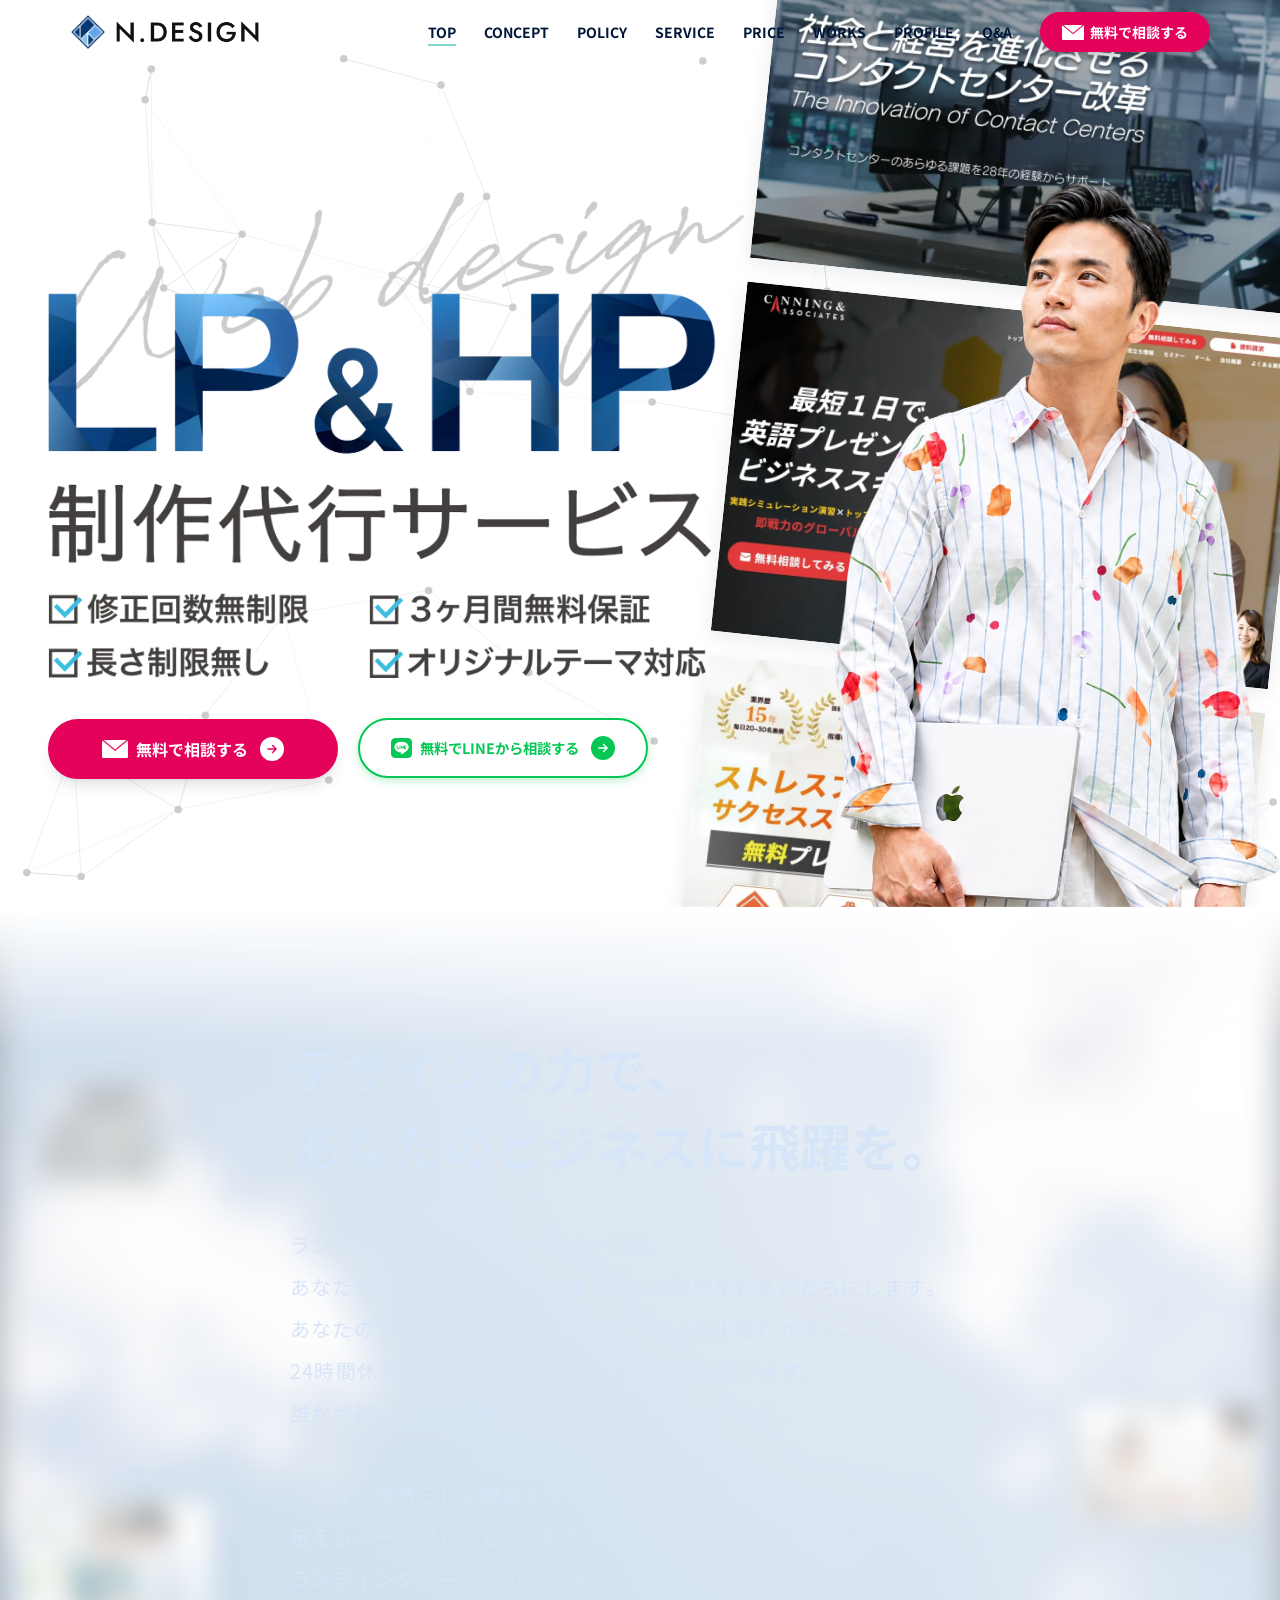
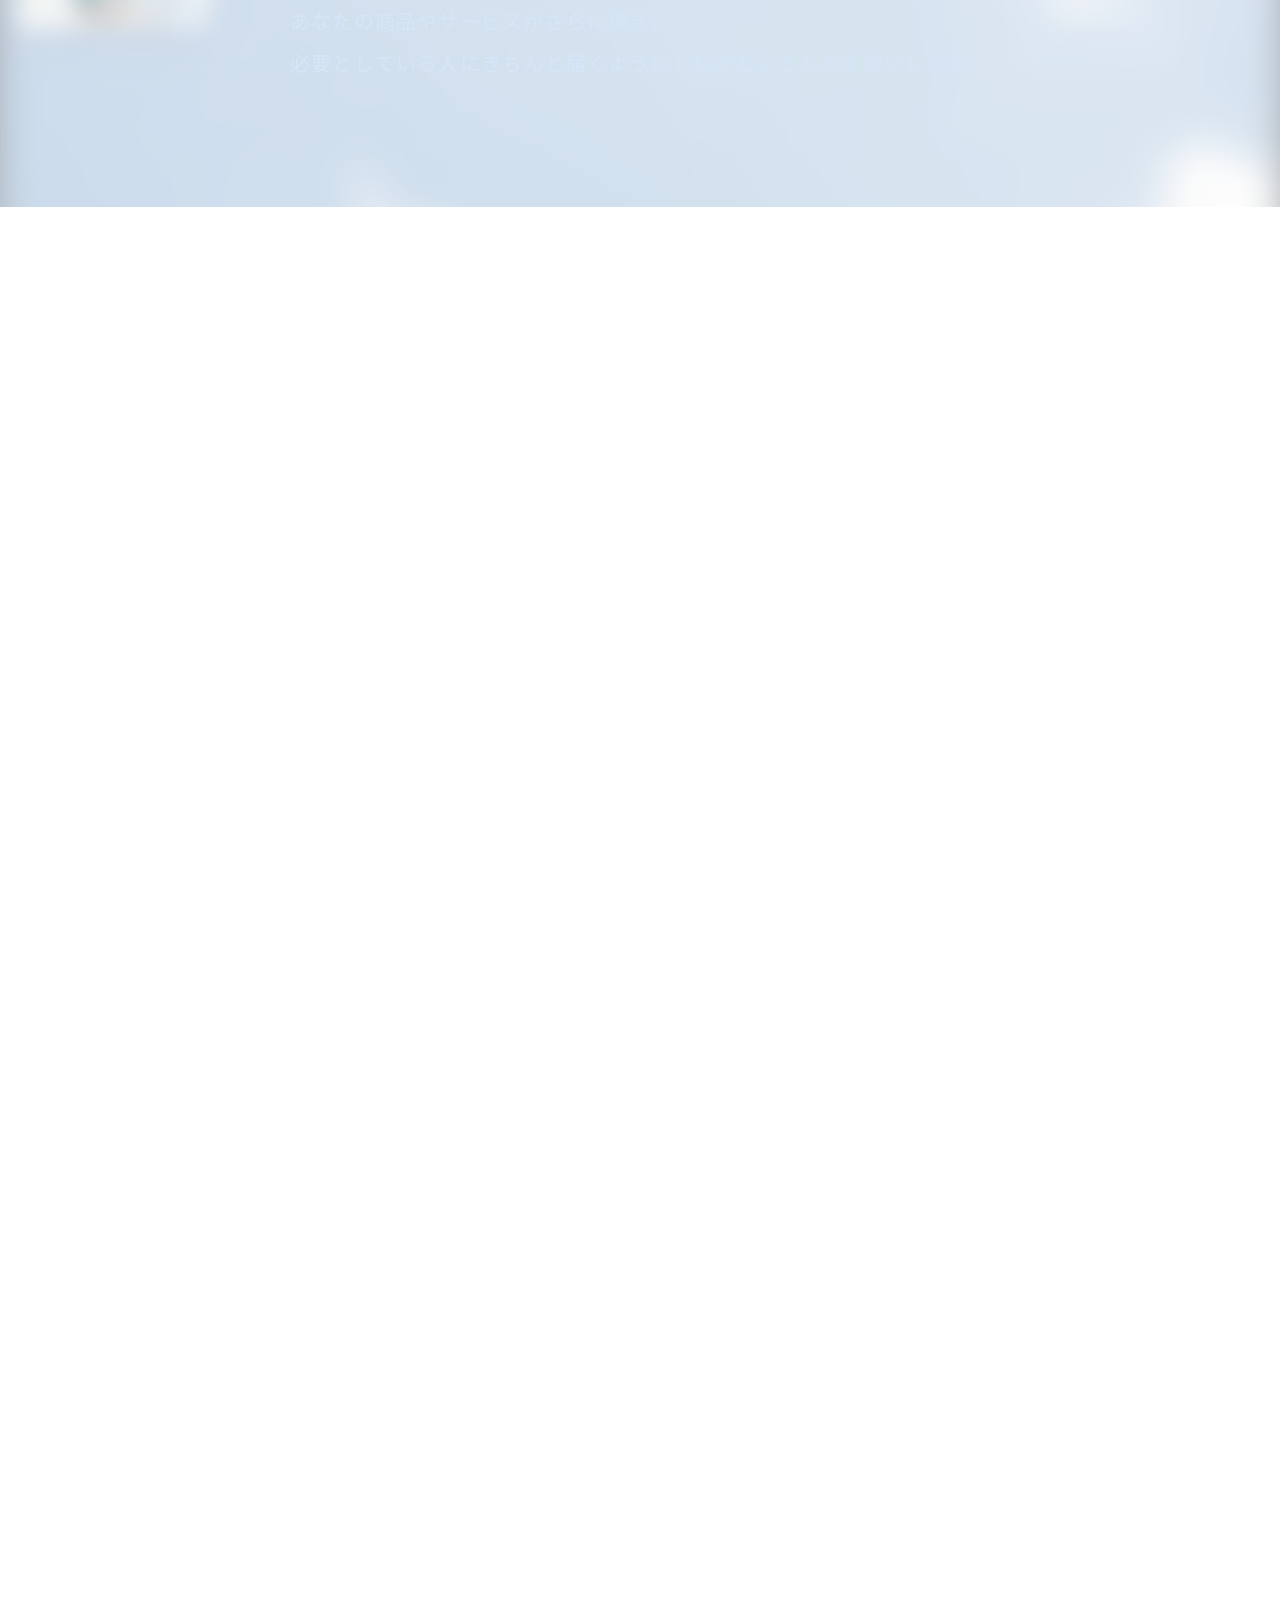
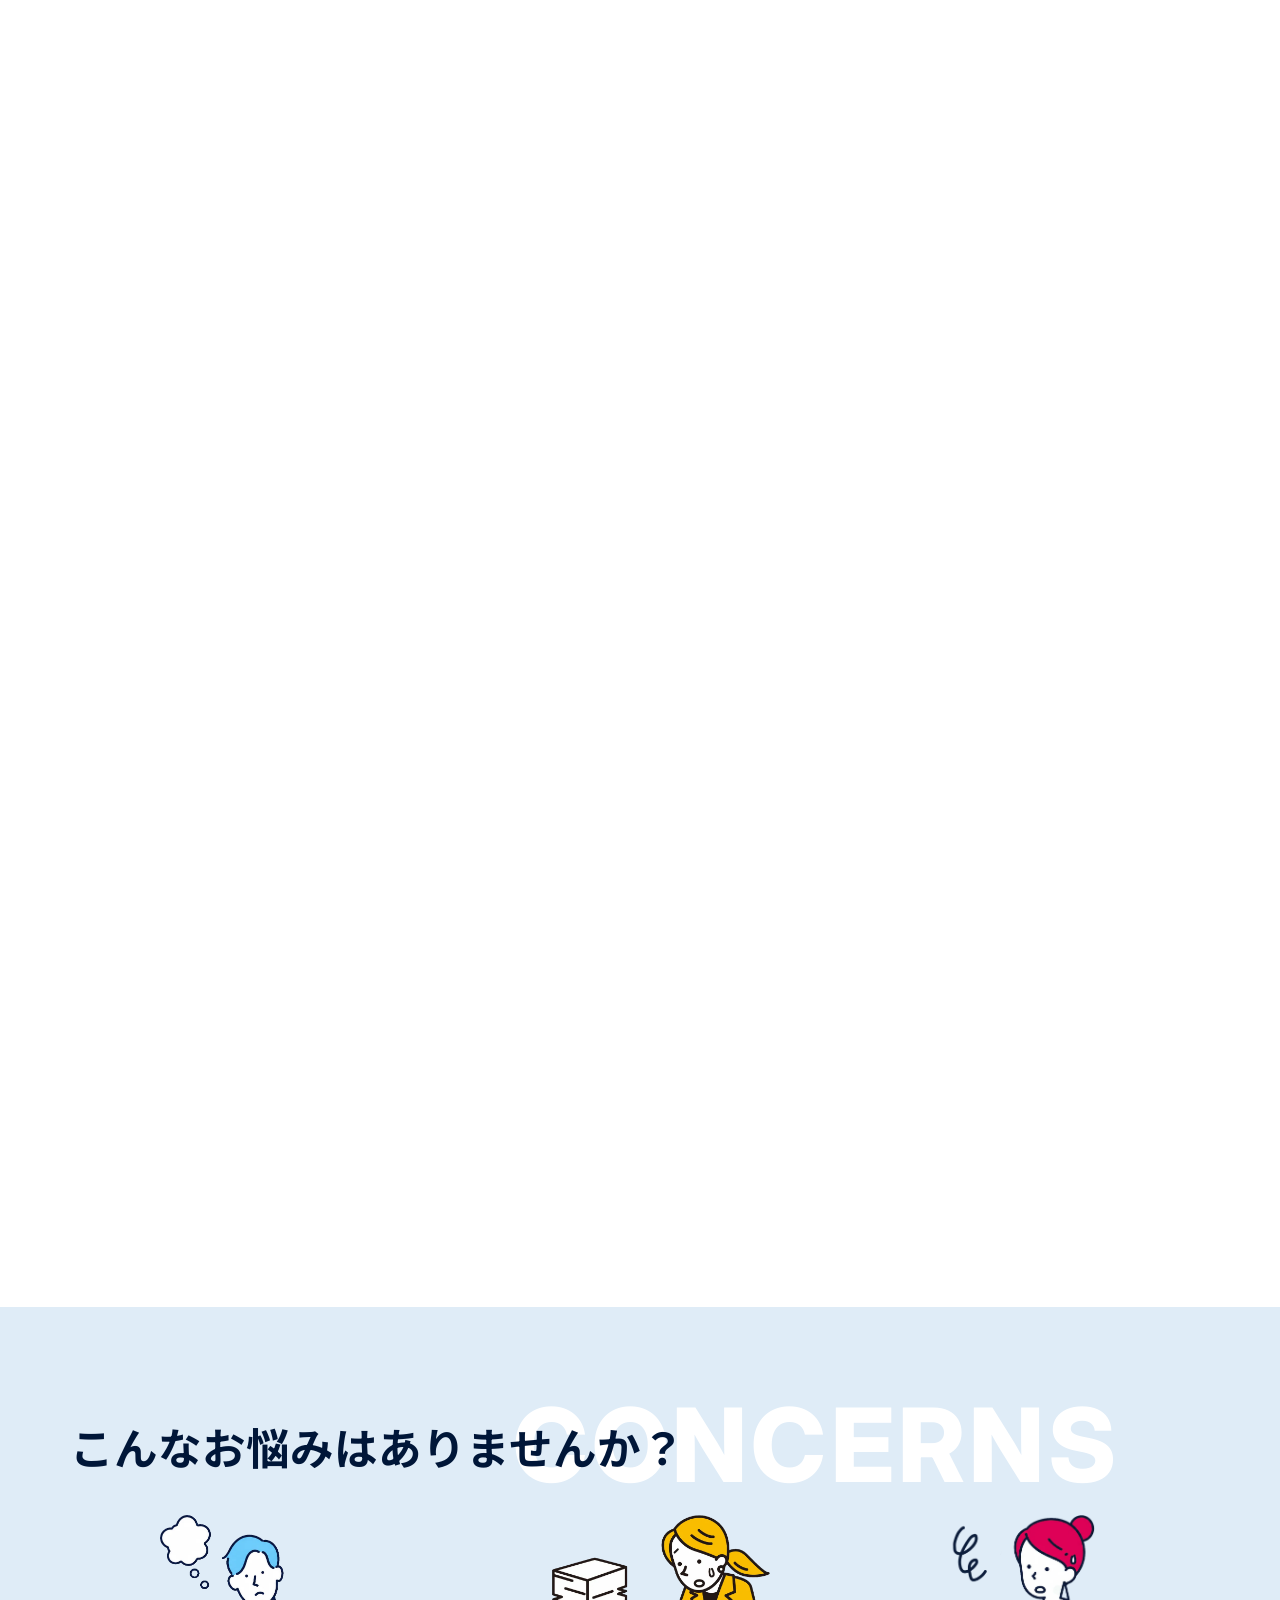
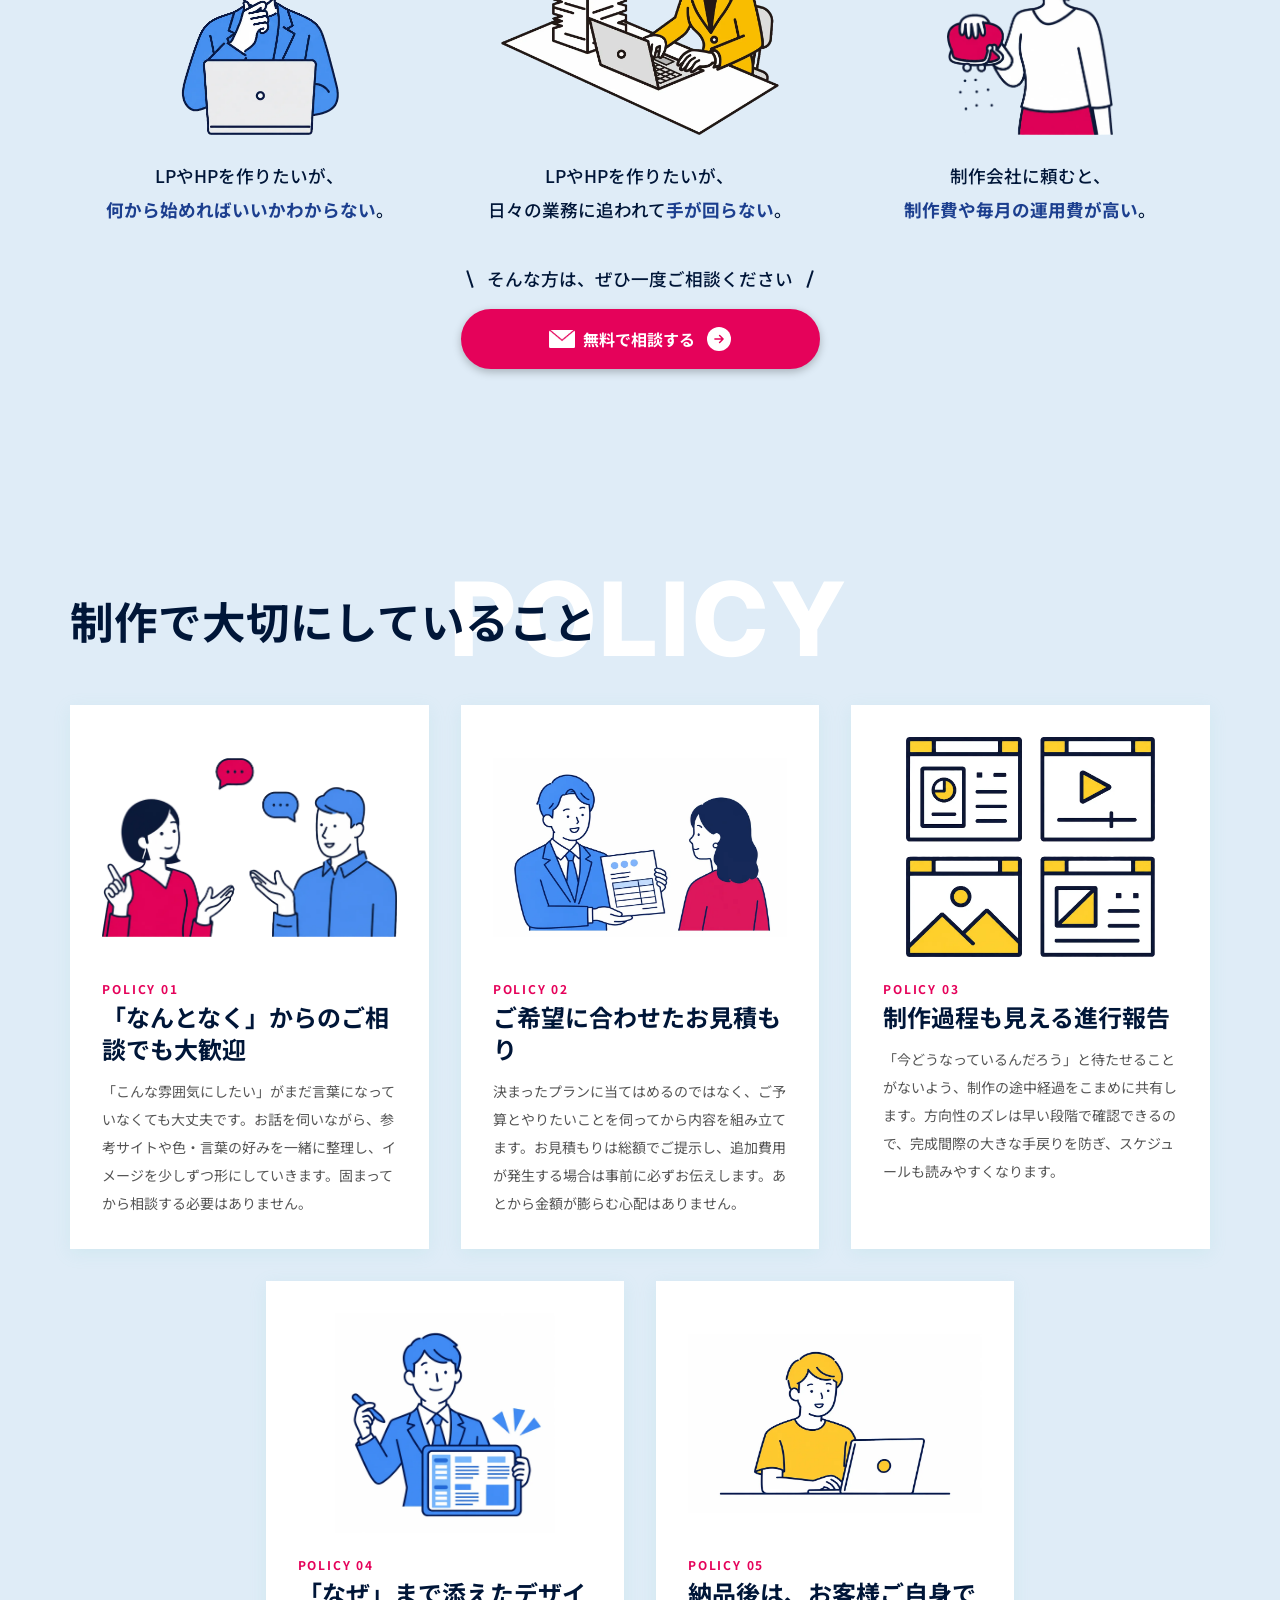
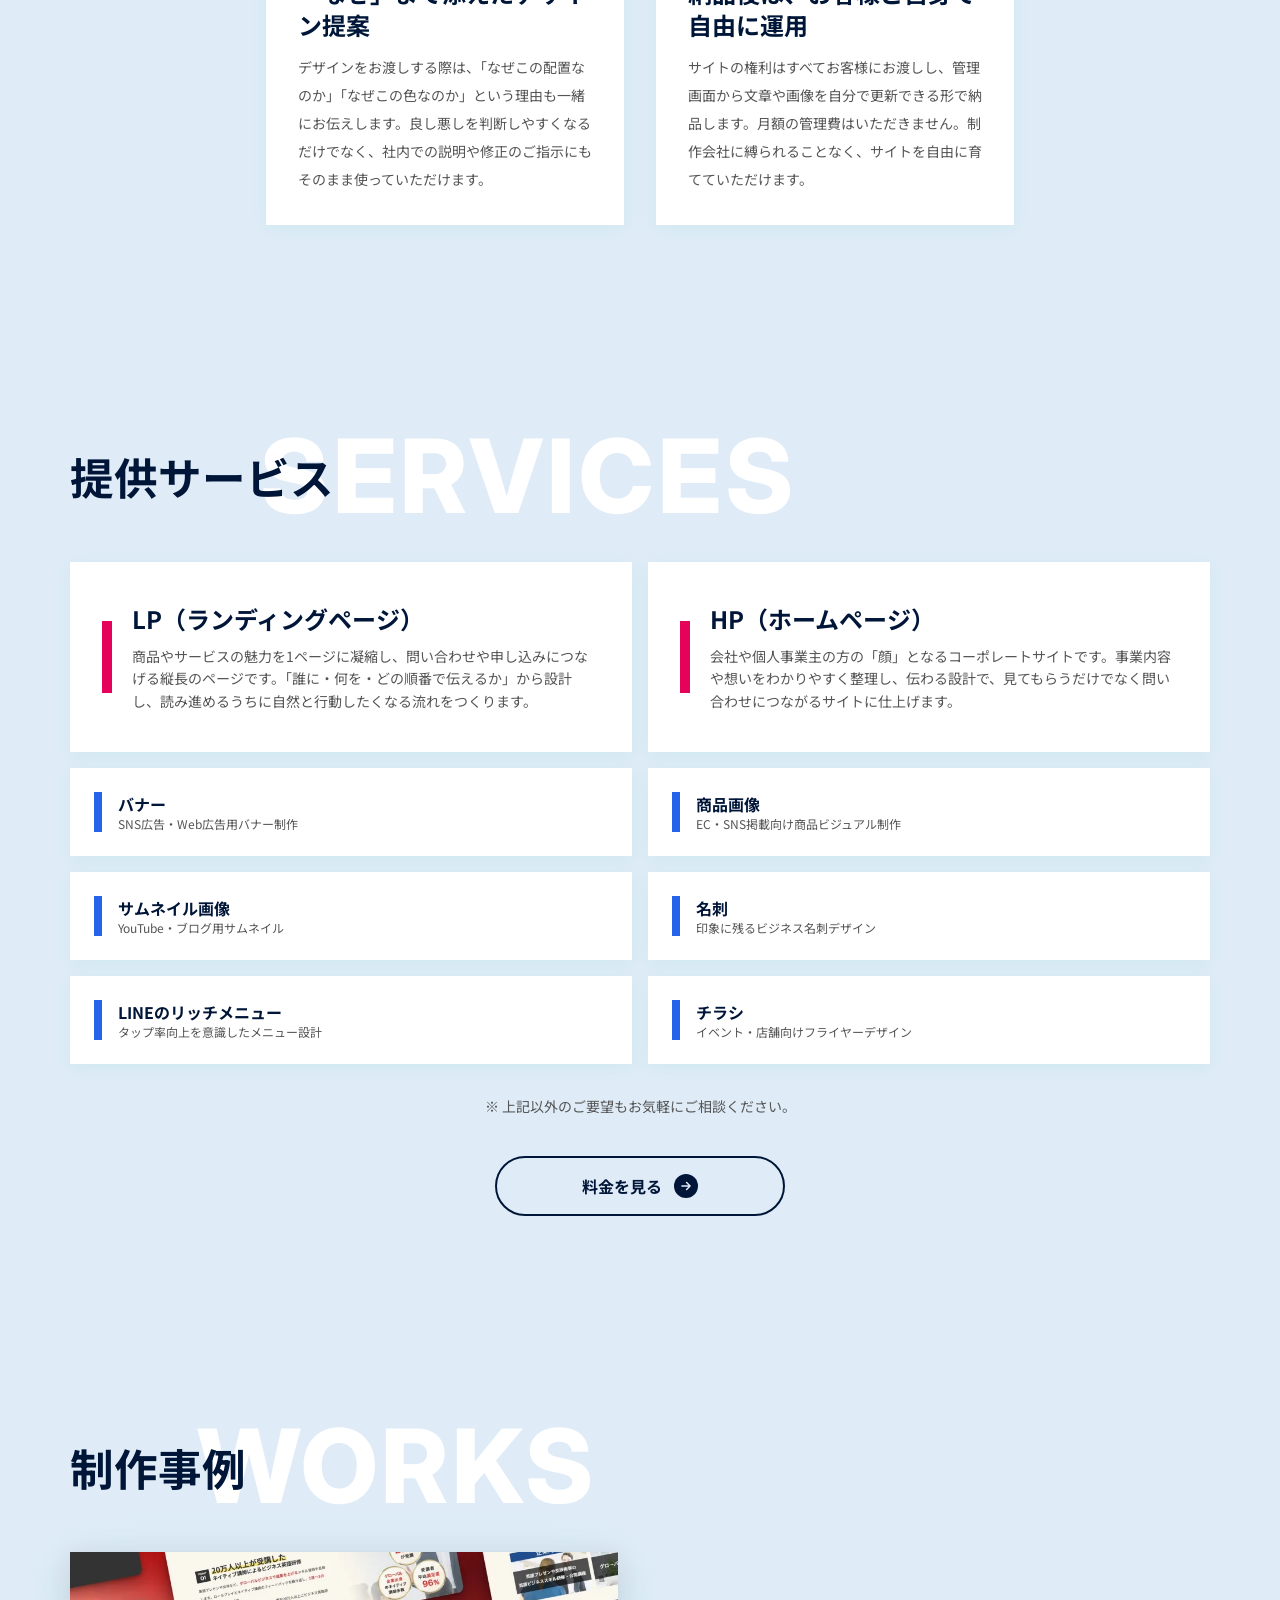
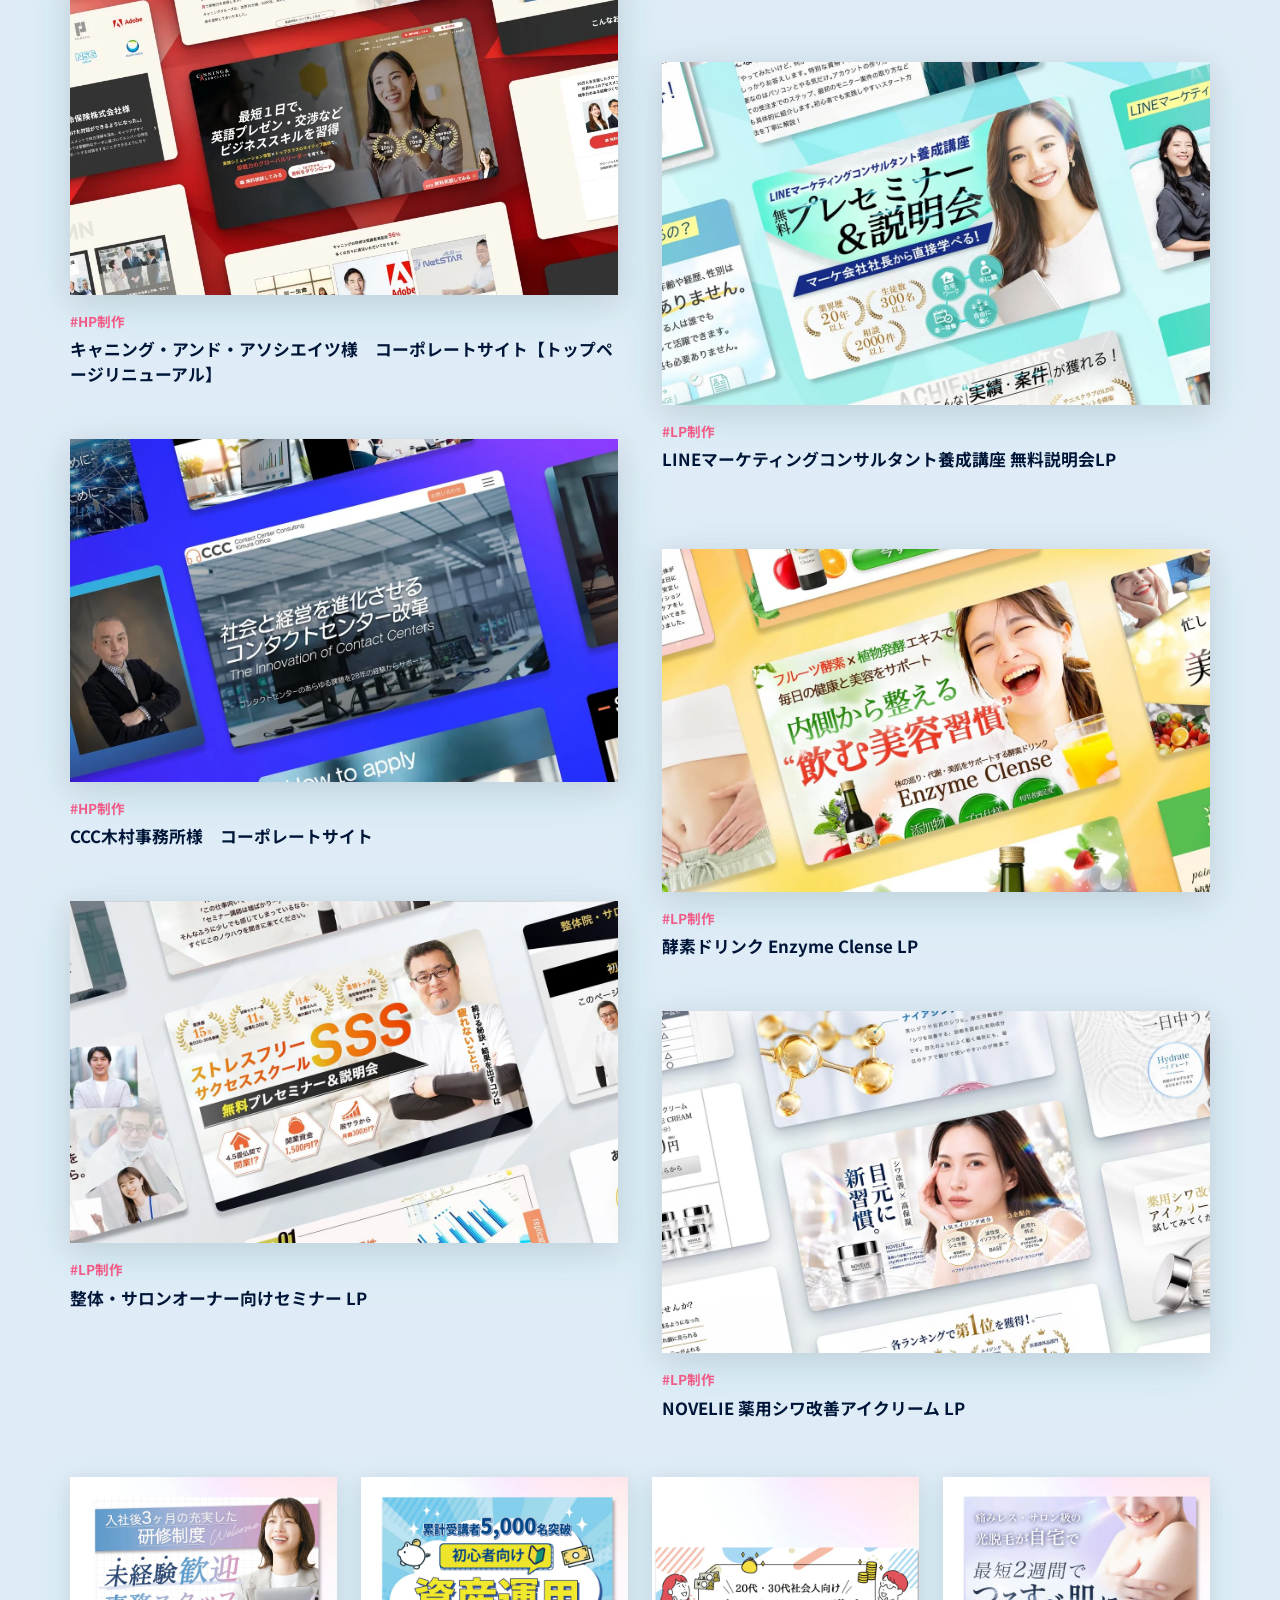
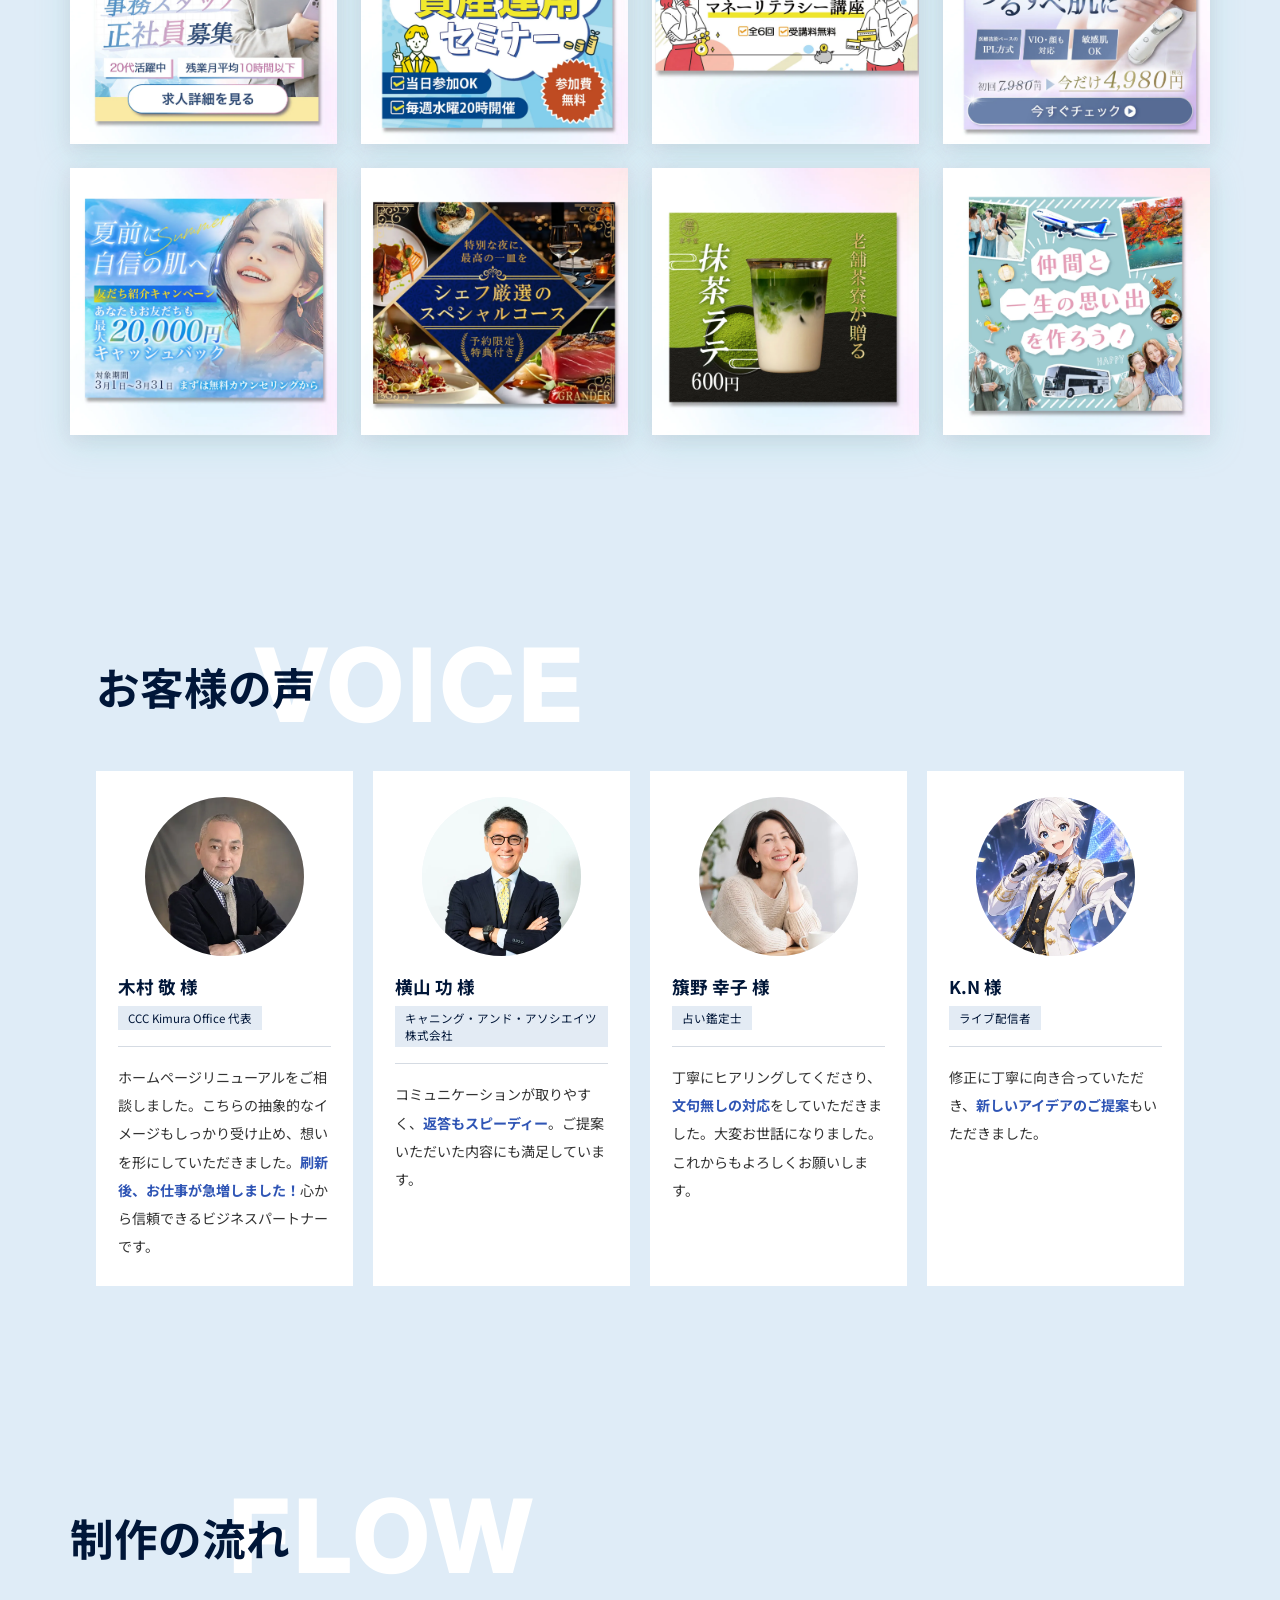
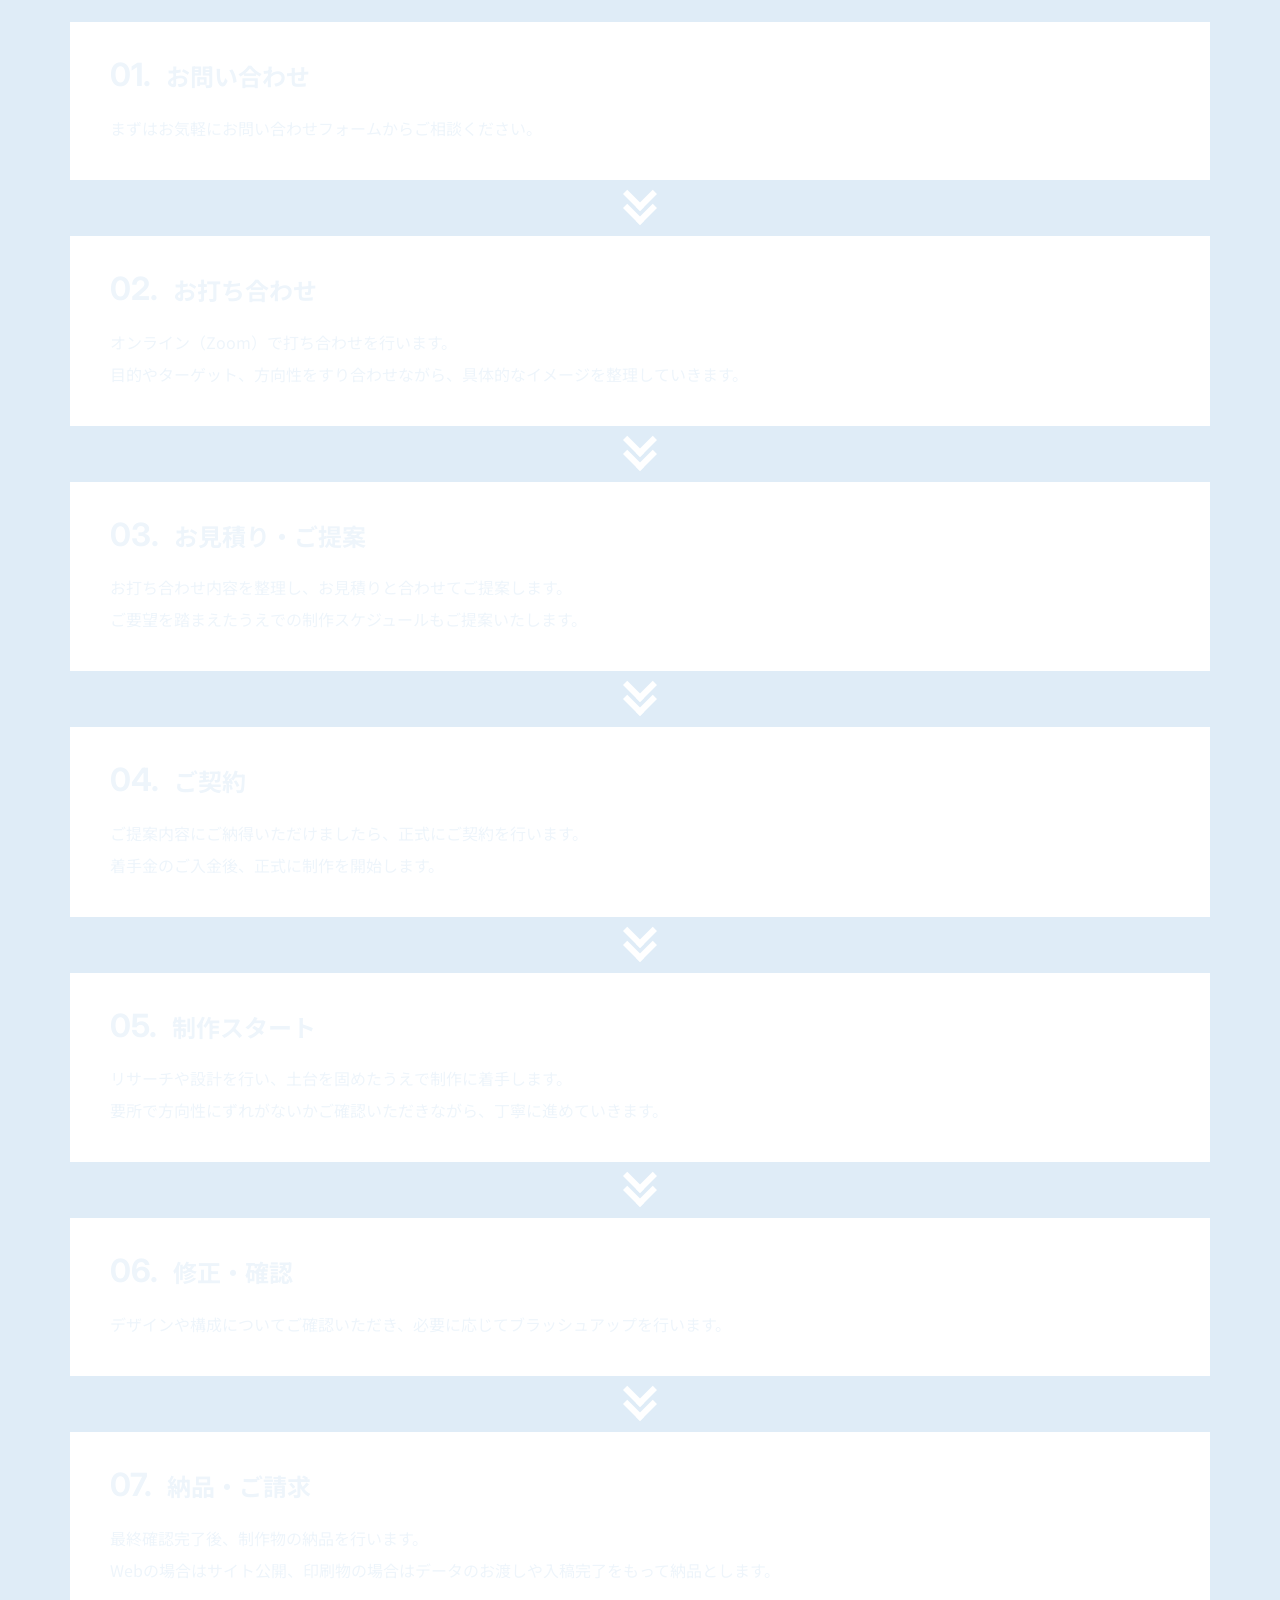
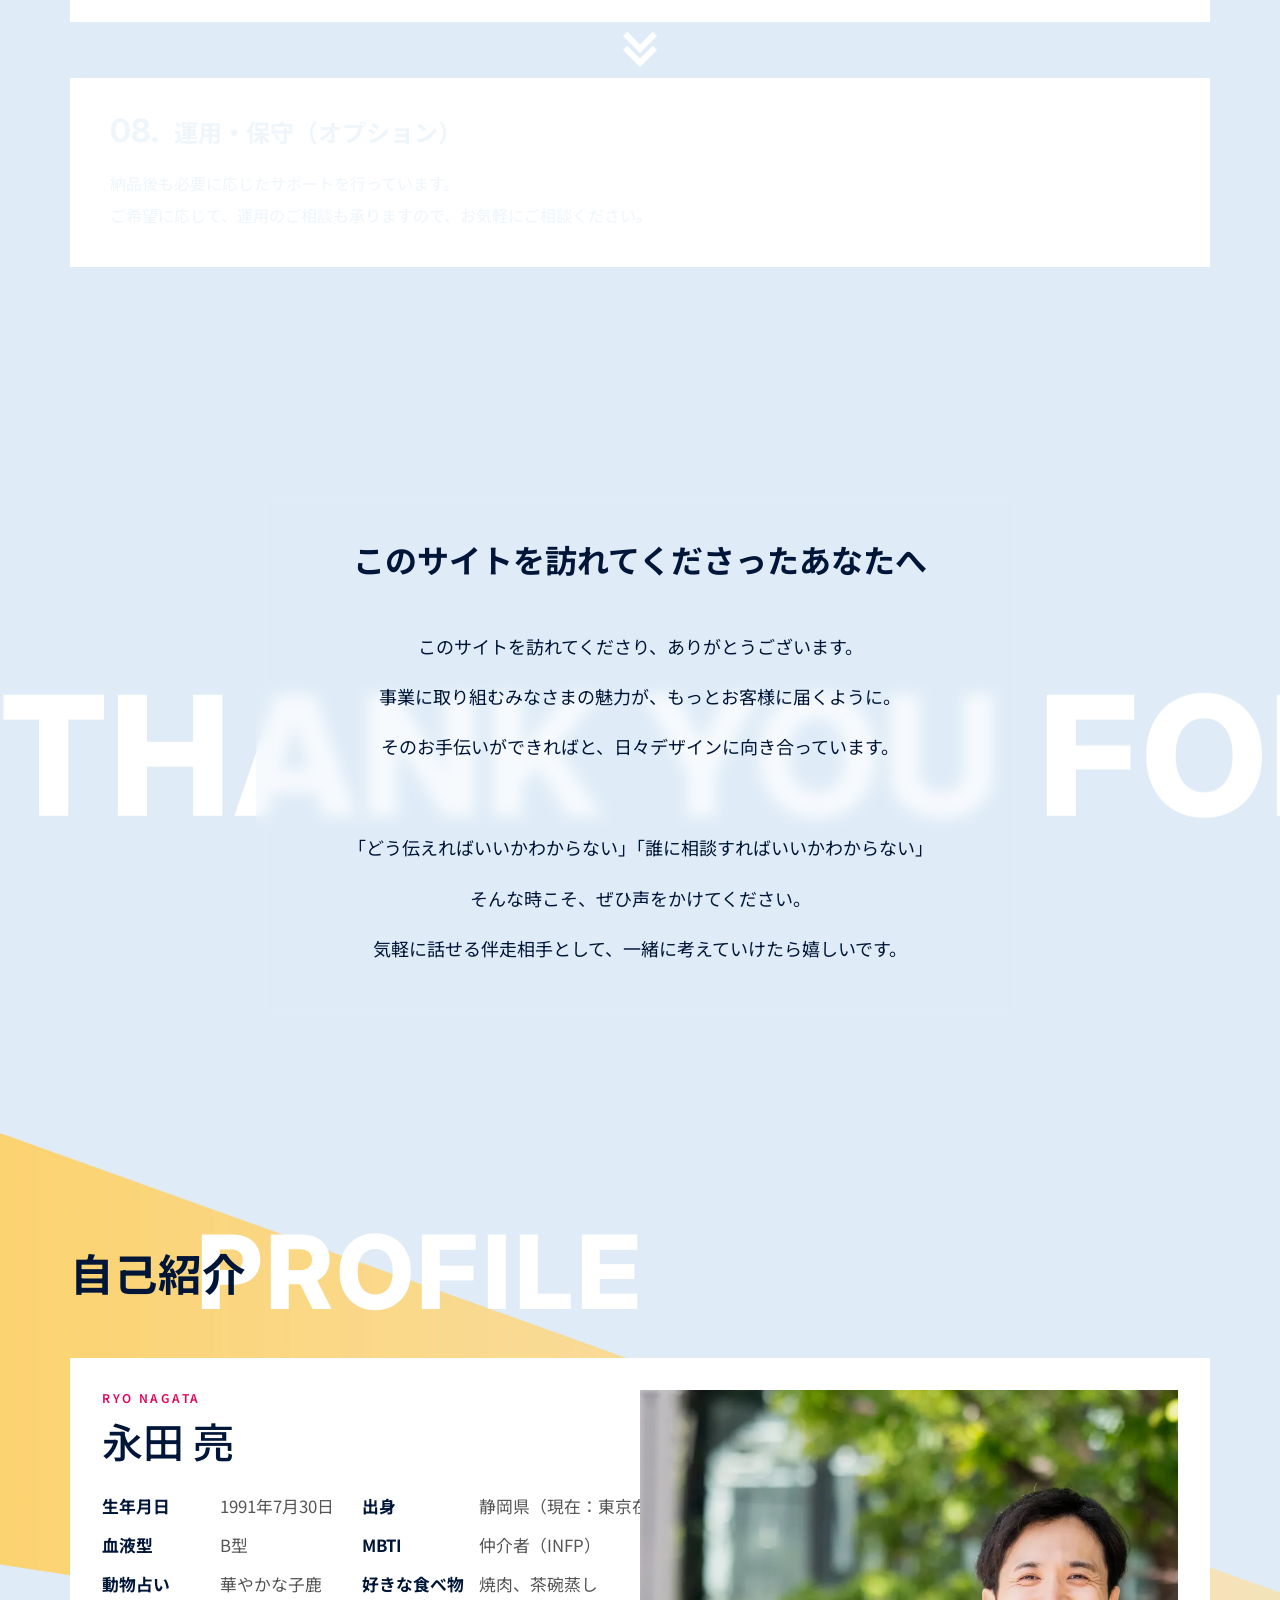
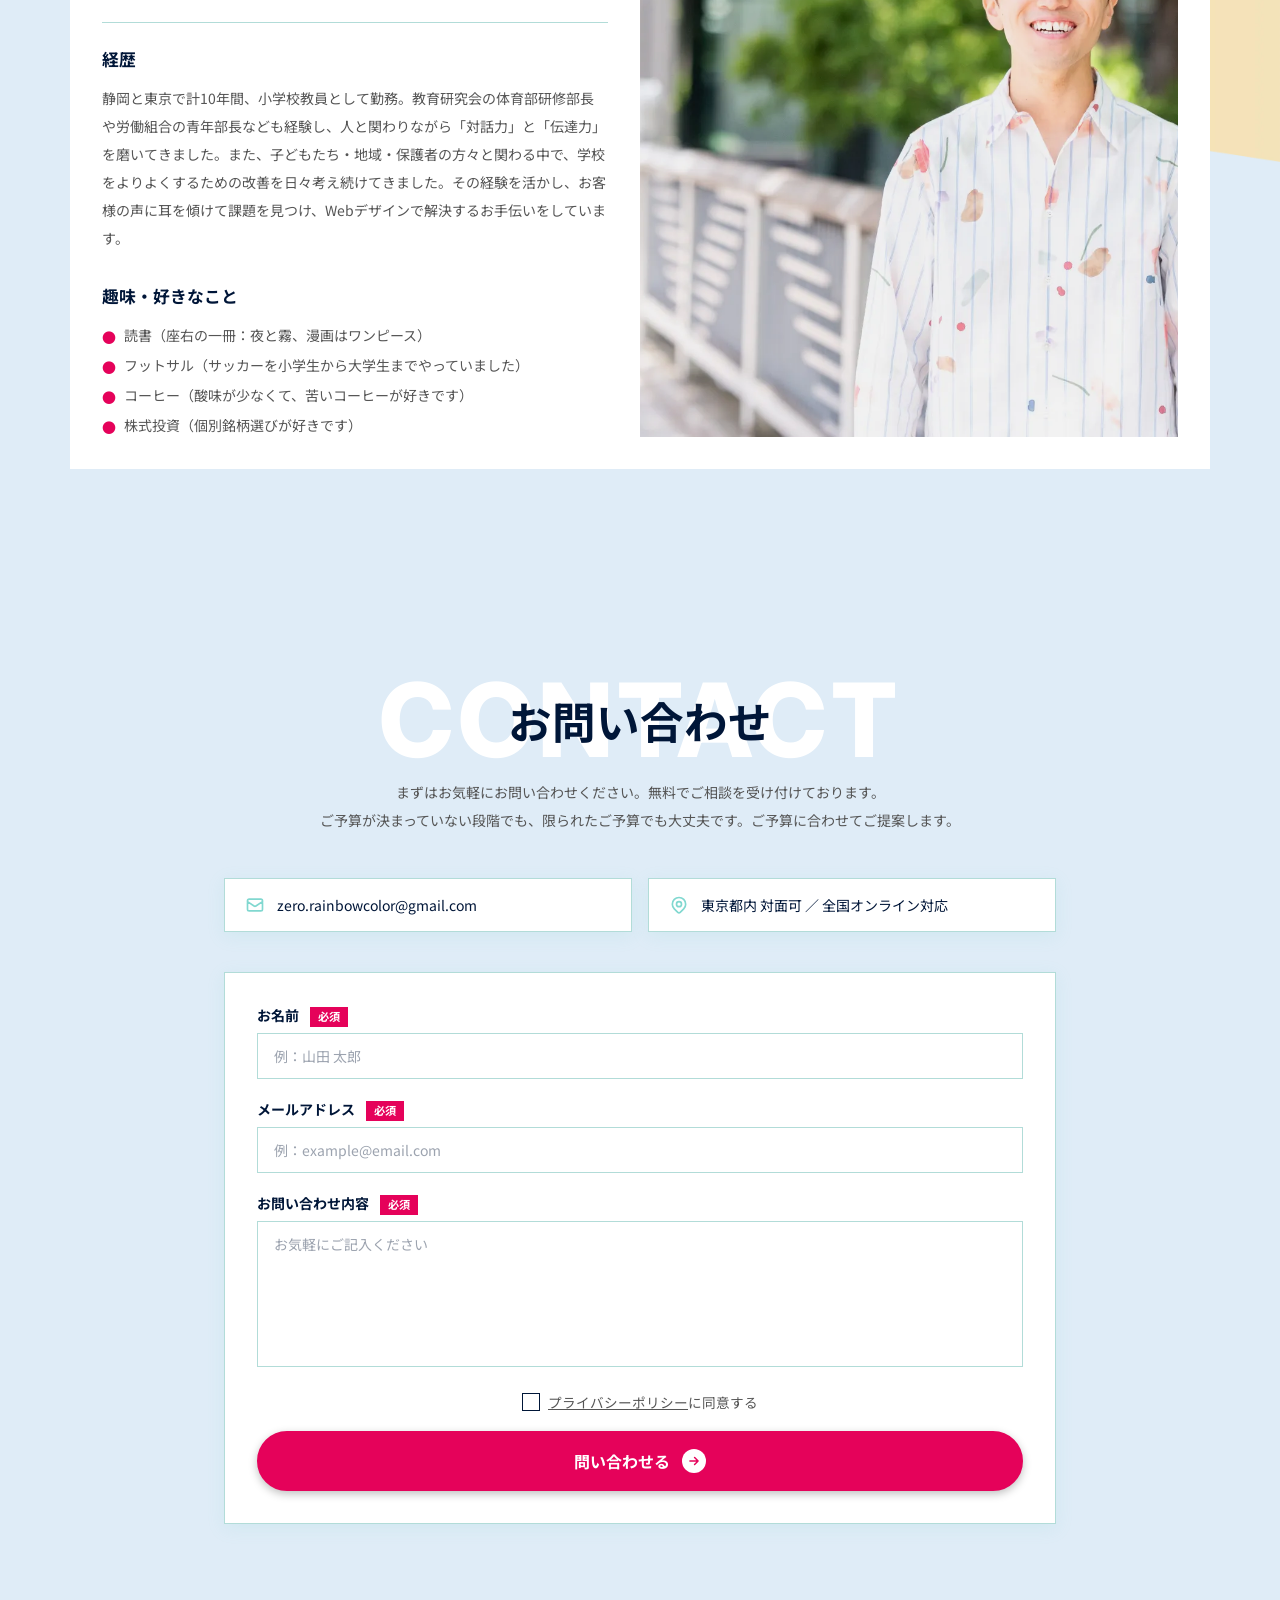
==== index.html @ 351279a9 "お客様の声・コンセプト見出し・フッター等の調整 - お客様の声：カードを四角に、写真を丸く配置し余白を詰める - コンセプト見出しを本文と左端そろえ（まとまりは中央） - お悩みの強調色を青寄りの紺に" ====
<!DOCTYPE html>
<html lang="ja">
<head>
  <meta charset="UTF-8" />
  <meta name="viewport" content="width=device-width, initial-scale=1.0" />
  <title>N.DESIGN｜永田亮 Webデザイナー｜LP制作・HP制作・バナー制作</title>
  <meta name="description" content="N.DESIGN（エヌデザイン）は、永田亮が運営するWebデザイン事務所です。LP制作・HP制作・バナー制作を承ります。元教員10年の伴走力で、あなたのビジネスに寄り添うデザインを提供します。東京在住。" />
  <meta name="keywords" content="N.DESIGN,永田亮,Webデザイナー,LP制作,HP制作,ランディングページ,ホームページ制作,バナー制作,フリーランスデザイナー,東京,格安LP,サイト制作" />
  <meta name="author" content="永田亮" />
  <meta name="google-site-verification" content="CQwCzAlUnS3RQjq_Sk8X4mNnjcrfrnNKTpuSvfrVn6c" />
  <link rel="canonical" href="https://ndesign-official.com/" />
  <link rel="sitemap" type="application/xml" href="https://ndesign-official.com/sitemap.xml" />
  <link rel="icon" href="favicon-48.png" sizes="48x48" type="image/png" />
  <link rel="icon" href="favicon-96.png" sizes="96x96" type="image/png" />
  <link rel="icon" href="favicon-192.png" sizes="192x192" type="image/png" />
  <link rel="icon" href="favicon.png" type="image/png" />
  <link rel="apple-touch-icon" href="apple-touch-icon.png" />

  <!-- OGP（SNSシェア用） -->
  <meta property="og:title" content="N.DESIGN｜永田亮 Webデザイナー｜LP制作・HP制作" />
  <meta property="og:description" content="元教員10年の伴走力で、あなたのビジネスに寄り添うWebデザインを提供します。LP制作・HP制作・バナー制作承ります。" />
  <meta property="og:type" content="website" />
  <meta property="og:url" content="https://ndesign-official.com/" />
  <meta property="og:image" content="https://ndesign-official.com/images/hero.jpg" />
  <meta property="og:site_name" content="N.DESIGN" />
  <meta property="og:locale" content="ja_JP" />

  <!-- 構造化データ（JSON-LD） -->
  <script type="application/ld+json">
  {
    "@context": "https://schema.org",
    "@type": "Person",
    "name": "永田亮",
    "alternateName": "N.DESIGN",
    "url": "https://ndesign-official.com/",
    "jobTitle": "Webデザイナー",
    "description": "元小学校教員10年の経験を活かし、LP制作・HP制作・バナー制作を行うフリーランスWebデザイナー。",
    "address": {
      "@type": "PostalAddress",
      "addressLocality": "東京",
      "addressCountry": "JP"
    },
    "knowsAbout": ["LP制作", "HP制作", "Webデザイン", "バナー制作", "ランディングページ"]
  }
  </script>
  <script type="application/ld+json">
  {
    "@context": "https://schema.org",
    "@type": "WebSite",
    "name": "N.DESIGN",
    "alternateName": "エヌデザイン",
    "url": "https://ndesign-official.com/"
  }
  </script>

  <!-- Google Analytics -->
  <script async src="https://www.googletagmanager.com/gtag/js?id=G-3EHBD2HE3P"></script>
  <script>
    window.dataLayer = window.dataLayer || [];
    function gtag(){dataLayer.push(arguments);}
    gtag('js', new Date());
    gtag('config', 'G-3EHBD2HE3P');
  </script>

  <link rel="preconnect" href="https://fonts.googleapis.com" />
  <link rel="preconnect" href="https://fonts.gstatic.com" crossorigin />
  <link href="https://fonts.googleapis.com/css2?family=Inter:wght@400;600;700&family=Noto+Sans+JP:wght@400;700&display=swap" rel="stylesheet" />
  <link href="https://unpkg.com/aos@2.3.4/dist/aos.css" rel="stylesheet" />
  <script src="https://unpkg.com/aos@2.3.4/dist/aos.js"></script>


  <style>
    /* html { scroll-behavior: smooth; } */
    body { font-family: 'Noto Sans JP', 'Inter', sans-serif; color: #001638; font-size: 1rem; line-height: 1.8; }

    /* ===== NAV ===== */
    #navbar { transition: background 0.3s, box-shadow 0.3s; }
    #navbar.scrolled { background: #fff !important; box-shadow: 0 2px 20px rgba(0,0,0,0.08); }
    #navbar.scrolled .nav-link { color: #001638 !important; }
    #navbar.scrolled .ham-bar { background: #001638 !important; }
    /* FVが白背景のため、最上部でもナビを紺色で表示 */
    #navbar .nav-link { color: #001638; }
    #navbar .ham-bar { background: #001638; }
    .nav-link { position: relative; padding-bottom: 2px; font-weight: 700; transition: color 0.3s; }
    .nav-link:hover,
    #navbar .nav-link:hover,
    #navbar.scrolled .nav-link:hover { color: #81D8D0 !important; }
    .nav-link::after { content: ''; position: absolute; bottom: -2px; left: 0; width: 0; height: 2px; background: #81D8D0; transition: width 0.3s; }
    .nav-link.active::after { width: 100%; }
    #mobile-menu { display: none; }
    #mobile-menu.open { display: block; }

    /* ===== HERO ===== */
    .hero-overlay { background: rgba(0,0,0,0.45); }
    /* ===== バナー 正方形グリッド ===== */
    .banner-grid {
      display: grid;
      grid-template-columns: repeat(4, 1fr);
      gap: 24px;
      margin-top: 56px;
    }
    @media (max-width: 767px) { .banner-grid { grid-template-columns: repeat(2, 1fr); gap: 14px; margin-top: 52px; } }
    .banner-item {
      aspect-ratio: 1 / 1;
      border-radius: 0;
      overflow: hidden;
      cursor: pointer;
      box-shadow: 0 8px 30px rgba(129,216,208,0.35), 0 4px 16px rgba(241,91,135,0.14);
      background: #fff;
    }
    .banner-item img {
      width: 100%; height: 100%;
      object-fit: cover;
      display: block;
      transition: transform 0.4s ease;
    }
    .banner-item:hover img { transform: scale(1.04); }

    /* ===== 自己紹介 装飾(黄色の帯・左→右リビール) ===== */
    .about-line {
      position: absolute;
      left: 0;
      top: 0;
      width: 100%;
      pointer-events: none;
      z-index: 0;
      clip-path: inset(0 100% 0 0);
    }
    #about.about-visible .about-line {
      animation: aboutLineGrow 0.7s cubic-bezier(.22,.61,.36,1) 0.4s forwards;
    }
    @keyframes aboutLineGrow {
      to { clip-path: inset(0 0 0 0); }
    }
    @media (prefers-reduced-motion: reduce) {
      .about-line { clip-path: none; animation: none; }
    }
    @media (max-width: 767px) { .about-line { display: none; } }

    /* ===== 自己紹介 プロフィール2列グリッド(1.2倍) ===== */
    .profile-grid {
      display: grid;
      grid-template-columns: auto 1fr; /* 左列は内容幅、右列は左に詰める */
      column-gap: 1rem;
      row-gap: 0.75rem;
    }
    @media (max-width: 639px) { .profile-grid { grid-template-columns: 1fr; } #about .profile-value { white-space: normal; } #about .profile-label { width: 6.5em; white-space: nowrap; } #about .profile-grid .profile-item:nth-child(even) { margin-left: 0; } }
    .profile-item { display: flex; align-items: baseline; gap: 0.5rem; }
    .profile-grid .profile-item:nth-child(even) { margin-left: 12px; }
    .profile-label {
      flex-shrink: 0;
      width: 6.5em;
      white-space: nowrap;
      font-weight: 700;
      color: #001638;
      font-size: 1.05rem; /* text-sm(0.875rem)の1.2倍 */
    }
    .profile-value { color: #555; font-size: 1.05rem; line-height: 1.6; white-space: nowrap; }

    /* ===== 強み 下段2枚(中央寄せ) ===== */
    .strength-row2 {
      display: grid;
      gap: 2rem;
      margin-top: 2rem;
    }
    @media (min-width: 768px) {
      .strength-row2 {
        grid-template-columns: repeat(2, calc((100% - 4rem) / 3));
        justify-content: center;
      }
    }

    /* ===== お悩みカード説明文(2倍サイズ) ===== */
    .concern-desc { font-size: 1.375rem; line-height: 1.6; }
    /* お悩み：枠なし。イラストの下に中央揃えの文章 */
    .concern-item { text-align: center; }
    .concern-illust { display: block; width: 100%; height: 220px; object-fit: contain; margin: 0 auto 1.5rem; }
    .concern-item .concern-desc { font-size: 1.1rem; line-height: 1.9; font-weight: 500; }
    @media (max-width: 767px) { .concern-illust { height: 190px; margin-bottom: 1.1rem; } .concern-item .concern-desc { font-size: 1.05rem; } }
    @media (max-width: 767px) { .concern-desc { font-size: 1.15rem; } }
    /* お悩みCTA リード文＋スラッシュ装飾 */
    .concern-cta-lead { font-weight: 500; color: #001638; margin-bottom: 1rem; font-size: 1.1rem; } /* お悩み本文（.concern-item .concern-desc）と同じ太さ・大きさ */
    @media (max-width: 639px) { .concern-cta-lead { white-space: nowrap; font-size: min(1.05rem, calc((100vw - 56px) / 19)); } .concern-cta-lead .slash-text { padding: 0 1.2em; } .concern-cta-lead .slash-text::before { left: 0.35em; } .concern-cta-lead .slash-text::after { right: 0.35em; } } /* スマホで1行に収める */
    .slash-text { position: relative; display: inline-block; padding: 0 1.5em; }
    .slash-text::before, .slash-text::after { content: ''; position: absolute; top: 4px; bottom: 4px; width: 2px; background: #001638; }
    .slash-text::before { left: 0.5em; transform: rotate(-18deg); }
    .slash-text::after { right: 0.5em; transform: rotate(18deg); }
    /* チェックマークを1行目の縦中央に揃える */
    .concern-check {
      flex-shrink: 0;
      /* 1行目の高さ(1.375rem×1.6=2.2rem)の中央にアイコン(26px)を合わせる */
      margin-top: calc((1.375rem * 1.6 - 26px) / 2);
    }

    /* ===== FVボタン 文字と同時に表示 ===== */
    .fv-btns { opacity: 1; }
    @media (min-width: 768px) { .fv-btns .line-btn { margin-left: 16px; } } /* PC: 2つのボタンの間隔を少し広げる */

    /* ===== FV 画像ストリーム（仮の四角／縦に流れる） ===== */
    .fv-stream {
      position: absolute; top: -12%; right: -4%;
      width: 50%; height: 124%;
      overflow: hidden; z-index: 1; pointer-events: none;
      display: flex; gap: 24px; justify-content: center; align-items: flex-start;
      transform: rotate(6deg);
    }
    .fv-col { width: 560px; flex-shrink: 0; }
    .fv-col-up { animation: fvStreamUp 28s linear infinite; }
    .fv-col-down { animation: fvStreamDown 65s linear infinite; }
    .fv-card {
      width: 100%; margin-bottom: 24px;
      border-radius: 0; overflow: hidden; background: #fff;
      box-shadow: 0 6px 20px rgba(0,22,56,0.08);
    }
    .fv-card img { width: 100%; height: auto; display: block; }
    @keyframes fvStreamUp { from { transform: translateY(0); } to { transform: translateY(-50%); } }
    @keyframes fvStreamDown { from { transform: translateY(-50%); } to { transform: translateY(0); } }
    @media (prefers-reduced-motion: reduce) { .fv-col-up, .fv-col-down { animation: none; } }
    #fv-person { z-index: 2; }

    /* スマホ用：白オーバーレイ＋横スクロール画像 */
    .fv-person-overlay { display: none; }
    .fv-hstream { display: none; }
    @media (max-width: 767px) {
      .fv-stream { display: none; }
      /* コンテンツを上揃えにして、下部の流れる画像と重ならないようにする */
      .hero-inner { align-items: flex-start; }
      .hero-inner > .relative.z-10 { padding-top: 50px; padding-bottom: 0; margin-bottom: 110px; }
      .fv-graphic { margin-top: 0 !important; }
      .fv-person-overlay {
        display: block; position: absolute; inset: 0;
        background: rgba(255,255,255,0.7); z-index: 3; pointer-events: none;
      }
      .fv-hstream {
        display: block; position: absolute; left: 0; right: 0; bottom: 24px;
        z-index: 4; overflow: hidden; pointer-events: none;
      }
      .fv-hrow {
        display: flex; gap: 12px; width: max-content;
        animation: fvHScroll 40s linear infinite;
      }
      .fv-hrow img {
        height: 150px; width: auto; display: block;
        border-radius: 0; box-shadow: 0 4px 14px rgba(0,22,56,0.12);
      }
      @keyframes fvHScroll { from { transform: translateX(0); } to { transform: translateX(-50%); } }
      @media (prefers-reduced-motion: reduce) { .fv-hrow { animation: none; } }
    }

    /* ===== 制作の流れ ===== */
    .flow-card {
      background: #fff;
      border-radius: 0;
      padding: 2.25rem 2.5rem;
      max-width: 1200px;
      margin-left: auto; margin-right: auto;
    }
    .flow-card + .flow-card { margin-top: 56px; position: relative; }
    .flow-list { position: relative; }
    .flow-card { position: relative; z-index: 1; }
    .flow-head { display: flex; align-items: baseline; gap: 0.9rem; margin-bottom: 1.1rem; }
    .flow-num {
      font-family: 'Inter', sans-serif;
      font-weight: 700;
      font-size: 2rem;
      color: #001638;
      line-height: 1;
    }
    .flow-title { font-weight: 700; font-size: 1.5rem; color: #001638; }
    .flow-desc { color: #555; line-height: 2; }
    /* カード間の白い二重矢印（上→下の順に点滅） */
    .flow-arrow {
      position: absolute; left: 50%; top: -56px;
      width: 60px; height: 56px; /* 56px = カード間の余白（.flow-card + .flow-card の margin-top）と同じ */
      transform: translateX(-50%);
      display: flex; flex-direction: column; align-items: center; justify-content: center;
      pointer-events: none;
    }
    .flow-arrow i {
      display: block; width: 24px; height: 24px;
      border-right: 6px solid #fff; border-bottom: 6px solid #fff;
      border-radius: 0;
      transform: rotate(45deg);
      margin-top: -10px;
      animation: flowArrowBlink 1.6s ease-in-out infinite;
    }
    .flow-arrow i:first-child { margin-top: -14px; }
    .flow-arrow i:nth-child(2) { animation-delay: .3s; }
    @keyframes flowArrowBlink { 0%, 100% { opacity: .2; } 40% { opacity: 1; } }
    @media (prefers-reduced-motion: reduce) { .flow-arrow i { animation: none; opacity: 1; } }
    @media (max-width: 639px) {
      .flow-card { padding: 1.5rem 1.25rem; border-radius: 0; }
      .flow-num { font-size: 1.6rem; }
      .flow-title { font-size: 1.2rem; }
    }

    /* ===== メッセージ 流れる英字+すりガラス ===== */
    .msg-marquee {
      position: absolute;
      top: 50%;
      left: 0; right: 0;
      transform: translateY(-50%);
      overflow: hidden;
      pointer-events: none;
      z-index: 0;
    }
    .msg-marquee-track {
      display: inline-block;
      white-space: nowrap;
      font-family: 'Inter', sans-serif;
      font-weight: 800;
      font-size: clamp(5rem, 13vw, 11rem);
      line-height: 1;
      color: #ffffff;
      letter-spacing: 0.02em;
      animation: msgMarquee 38s linear infinite;
      will-change: transform;
    }
    @keyframes msgMarquee {
      from { transform: translateX(0); }
      to   { transform: translateX(-50%); }
    }
    .msg-frost-panel {
      backdrop-filter: blur(7px);
      -webkit-backdrop-filter: blur(7px);
      background: rgba(223, 236, 247, 0.25);
      border-radius: 0;
      padding: 2.5rem 1.25rem;
    }
    @media (min-width: 640px) {
      .msg-frost-panel { padding: 3rem 2.5rem; }
    }
    @media (prefers-reduced-motion: reduce) {
      .msg-marquee-track { animation: none; }
    }

    /* ===== セクション見出し(左揃え+背景英字) ===== */
    .sec-head-wrap { text-align: left; }
    .sec-ja.sec-head {
      display: inline-block;
      position: relative;
      text-align: left;
      z-index: 1;
    }
    .sec-head-en {
      position: absolute;
      top: 50%;
      left: 72%;
      transform: translateY(-52%);
      z-index: -1;
      font-family: 'Inter', sans-serif;
      font-weight: 800;
      font-size: clamp(3.4rem, 8vw, 7.5rem);
      letter-spacing: 0.04em;
      line-height: 1;
      color: #ffffff;
      white-space: nowrap;
      pointer-events: none;
    }
    /* 中央揃えバリエーション(英字は見出しの真後ろ) */
    .sec-head-center { text-align: center; }
    .sec-head-center .sec-head-en {
      left: 50%;
      transform: translate(-50%, -52%);
    }
    /* PCは見出しを拡大 */
    @media (min-width: 768px) {
      .sec-ja.sec-head { font-size: clamp(2rem, 3.4vw, 3rem); }
    }
    /* スマホ: 見出しサイズは従来のまま、英字は見出しの真後ろに重ねる */
    @media (max-width: 767px) {
      .sec-head-en {
        left: 0;
        transform: translateY(-52%);
        font-size: clamp(2.4rem, 13vw, 3.4rem);
      }
    }

    /* ===== 強み 入場時フェードの色変化 ===== */
    #strength-scrub {
      position: absolute;
      left: 0; right: 0;
      top: 34%; /* 帯の中心が上段と下段の間に来る位置 */
      width: 100%; height: 46%;
      object-fit: cover;
      pointer-events: none;
      z-index: 0;
      clip-path: inset(0 100% 0 0);
    }
    #strength.strength-visible #strength-scrub {
      animation: strengthLineGrow 0.8s cubic-bezier(.22,.61,.36,1) forwards;
    }
    @keyframes strengthLineGrow {
      to { clip-path: inset(0 0 0 0); }
    }
    @media (prefers-reduced-motion: reduce) {
      #strength-scrub { clip-path: none; animation: none; }
    }

    /* ===== お悩み 装飾(六角形ブロブ) ===== */
    .concern-deco1, .concern-deco2 {
      position: absolute;
      width: clamp(280px, 26vw, 480px);
      pointer-events: none;
      z-index: 0;
      -webkit-mask-image: linear-gradient(to right, #000 55%, transparent 92%);
      mask-image: linear-gradient(to right, #000 55%, transparent 92%);
    }
    .concern-deco1 {
      right: -90px;
      top: 50%;
      transform: translateY(calc(-50% - 100px));
    }
    .concern-deco2 {
      left: -90px;
      bottom: 50%;
      transform: translateY(calc(50% + 100px));
    }
    @media (max-width: 767px) { .concern-deco1, .concern-deco2 { display: none; } }

    /* ===== 広幅コンテナ ===== */
    .wide-wrap { max-width: min(1600px, 94vw); }

    /* ===== 制作事例 マソンリーレイアウト ===== */
    .works-masonry {
      display: grid;
      grid-template-columns: 1fr 1fr;
      column-gap: 44px;
      row-gap: 52px;
      align-items: start;
    }
    .works-masonry .work-item:nth-child(even) { transform: translateY(110px); }
    .works-masonry { padding-bottom: 110px; } /* 右列のずれ分の余白 */
    @media (max-width: 767px) {
      .works-masonry { grid-template-columns: 1fr; padding-bottom: 0; }
      .works-masonry .work-item:nth-child(even) { transform: none; }
    }
    .work-item {
      cursor: pointer;
    }
    .work-thumb {
      border-radius: 0;
      overflow: hidden;
      aspect-ratio: 16 / 10;
      box-shadow: 0 10px 42px rgba(129,216,208,0.4), 0 6px 24px rgba(241,91,135,0.18);
      background: #fff;
    }
    .work-thumb img {
      width: 100%; height: 100%;
      object-fit: contain;
      padding: 5%;
      box-sizing: border-box;
      display: block;
      transition: transform 0.4s ease;
    }
    .work-thumb img.thumb-cover {
      object-fit: cover;
      padding: 0;
    }
    .work-item:hover .work-thumb img { transform: scale(1.03); }
    .work-tag {
      color: #F15B87;
      font-size: 0.85rem;
      font-weight: 700;
      margin: 16px 0 6px;
    }
    .work-title {
      color: #001638;
      font-weight: 700;
      font-size: 1.05rem;
    }

    /* ===== コンセプト 背景画像（空） ===== */
    .concept-video-wrap {
      position: absolute; left: 0; right: 0; z-index: 0;
      top: calc(-30% - 20px); bottom: calc(-30vh - 20px); /* パララックスで端が見えないよう上下に余白 */
      will-change: transform;
    }
    .concept-video {
      width: 100%; height: 100%;
      object-fit: cover; display: block;
    }
    .concept-overlay { display: none; }

    /* ===== コンセプト左右の写真：自動でゆっくり上下にふわふわ移動（JSのtransformと別のtranslateで重ねる） ===== */
    @keyframes cpFloat { from { translate: 0 18px; } to { translate: 0 -18px; } }
    @media (min-width: 768px) and (prefers-reduced-motion: no-preference) {
      .concept-photos .cp { animation: cpFloat 7s ease-in-out infinite alternate; }
      .concept-photos .cp-l2 { animation-duration: 8.5s; animation-delay: -3s; }
      .concept-photos .cp-r1 { animation-duration: 7.8s; animation-delay: -5s; }
    }

    /* ===== ヒーロー固定→ぼかし／コンセプトが下から重なる演出 ===== */
    .hero-stack { position: relative; }
    .concept-pin { position: relative; z-index: 1; }
    .concept-pin.is-stick #concept { position: sticky; }
    .concept-pin.is-chars #concept .cl { opacity: 1 !important; transform: none !important; filter: none !important; }
    .concept-pin.is-chars #concept .ch { display: inline-block; white-space: pre; color: #8cb4ea; text-shadow: none; }
    /* PC：コンセプトの下端で固定し、スクロールで1文字ずつ表示（JSで高さとtopを設定） */
    @media (min-width: 768px) {
      .concept-pin.is-pin #concept { position: sticky; padding-top: 88px; padding-bottom: 88px; min-height: 100vh; } /* 画面より低いと下に白が出るため最低1画面分 */ /* 固定時に1画面へ収まるよう余白を詰める */
      .concept-pin.is-pin #concept { display: flex; flex-direction: column; justify-content: center; } /* 画面より低いとき、見出し〜本文を縦中央に */
      .concept-pin.is-pin #concept .concept-inner { width: fit-content; max-width: 100%; margin-left: auto; margin-right: auto; } /* 見出し＋本文のまとまりを中央に */
      .concept-pin.is-pin #concept .concept-copy p + p { margin-top: 2em; }
      .concept-pin.is-pin #concept .cl { opacity: 1 !important; transform: none !important; filter: none !important; }
      .concept-pin.is-pin #concept .ch { display: inline-block; white-space: pre; color: #8cb4ea; text-shadow: none; }
    }
    .hero-stack > #top { position: sticky; z-index: 0; will-change: filter; }
    .hero-stack #concept {
      z-index: 1;
      /* 境目をなじませる：上端をグラデーションで透かす */
      -webkit-mask-image: linear-gradient(to bottom, transparent 0, #000 140px);
              mask-image: linear-gradient(to bottom, transparent 0, #000 140px);
    }
    #concept .concept-video-wrap { will-change: transform, filter; }
    .concept-hole { display: none; } /* 黒オーバーレイは廃止 */
    .hero-stack .concept-photos { opacity: 1; transition: none; } /* 写真もスクロール連動のぼかしで見せる */
    /* 文字：下からふわっと浮き上がる（JSで .cl に分割・順番に表示） */
    .concept-copy .cl, .concept-head .cl {
      clip-path: none !important;
      opacity: 0.05; transform: translateY(30px); filter: blur(16px);
      will-change: opacity, transform, filter;
    }
    .concept-copy .cl.on, .concept-head .cl.on { opacity: 1; transform: none; filter: none; }
    @media (prefers-reduced-motion: reduce) {
      .hero-stack > #top { position: relative; }
      .concept-copy .cl, .concept-head .cl { opacity: 1; transform: none; filter: none; }
    }

    /* ===== コンセプト 背景エクスパンド演出 ===== */
    /* 最初は黒で覆い、中央の円い穴が広がって黒が消える */
    .concept-bg {
      position: absolute; inset: -30% 0; z-index: 1;
      overflow: hidden;
      will-change: transform;
    }
    .concept-hole {
      position: absolute; left: 50%; top: 50%;
      width: 0; height: 0;
      border-radius: 0;
      transform: translate(-50%, -50%);
      box-shadow: 0 0 0 300vmax rgba(0, 0, 0, 0.85); /* 穴の外側が黒 */
    }
    #concept.concept-visible .concept-hole {
      animation: conceptHoleOpen 1.2s ease-in forwards;
    }
    @keyframes conceptHoleOpen {
      to { width: 320vmax; height: 320vmax; }
    }
    .concept-inner { opacity: 1; }
    #concept.concept-visible .concept-inner { opacity: 1; transform: none; }
    @media (prefers-reduced-motion: reduce) {
      .concept-hole { display: none; }
      .concept-inner { opacity: 1; transform: none; transition: none; }
    }

    /* ===== コンセプト 白い帯(左下→右上リビール) ===== */
    .concept-line {
      position: absolute;
      left: -20%;
      top: 40%;
      width: 140%;
      height: clamp(150px, 18vw, 300px);
      transform: rotate(-14deg);
      pointer-events: none;
      z-index: 2;
      clip-path: inset(0 100% 0 0);
    }
    .concept-line-shape {
      width: 100%; height: 100%;
      background: linear-gradient(90deg, rgba(255,255,255,0.6), rgba(255,255,255,0.95));
      /* 左端を細くすぼめ、右端(画面外)を太くするくさび形 ＝ 左下の見切れ防止 */
      clip-path: polygon(0 38%, 100% 0, 100% 100%, 0 62%);
    }
    #concept.concept-line-visible .concept-line {
      animation: conceptLineGrow 0.7s cubic-bezier(.22,.61,.36,1) forwards;
    }
    @keyframes conceptLineGrow {
      to { clip-path: inset(0 0 0 0); }
    }
    @media (prefers-reduced-motion: reduce) {
      .concept-line { clip-path: none; animation: none; }
    }

    /* ===== コンセプト 写真配置 ===== */
    .concept-photos { opacity: 0; transition: opacity 0.8s ease 1.2s; }
    #concept.concept-visible .concept-photos { opacity: 1; }
    .concept-photos .cp {
      border-radius: 0;
      box-shadow: 0 10px 30px rgba(0,22,56,0.18);
      object-fit: cover;
      display: block;
    }
    /* PC(広い画面): 左に縦2枚・右に1枚を絶対配置 */
    @media (min-width: 1440px) {
      .concept-photos .cp { position: absolute; z-index: 5; }
      .cp-l1 { left: 3%;  top: 20%; width: clamp(189px, 14vw, 273px); filter: blur(2px); opacity: 0.9; }
      .cp-l2 { left: -2%; top: 68%; width: clamp(356px, 26.4vw, 515px); }
      .cp-r1 { right: 3.5%; top: 62%; transform: translateY(-50%); width: clamp(300px, 22vw, 420px); }
    }
    /* タブレット〜中くらいのPC: 写真を小さくして左右に配置し、本文の幅を狭めて重ならないようにする */
    @media (min-width: 768px) and (max-width: 1439px) {
      .concept-photos .cp { position: absolute; z-index: 5; }
      .cp-l1 { left: 3vw;   top: 20%; width: 11vw; filter: blur(2px); opacity: 0.9; }
      .cp-l2 { left: 1.5vw; top: 66%; width: 15vw; }
      .cp-r1 { right: 2vw;  top: 62%; transform: translateY(-50%); width: 14vw; }
      #concept .concept-inner { max-width: 66vw; padding-left: 0; padding-right: 0; }
      #concept .concept-copy { font-size: clamp(0.85rem, 1.85vw, 1.25rem); } /* 狭い本文幅でも1行に収める */
    }
    /* スマホ: 本文の下に3枚を横並び */
    @media (max-width: 767px) {
      .concept-photos {
        position: relative; z-index: 5;
        display: flex; gap: 12px; justify-content: center;
        max-width: 640px; margin: 0 auto 2.5rem;
        padding: 0 1.25rem;
      }
      .concept-photos .cp { width: 32%; }
    }
    /* SP: 画像を本文の下（末尾）に移動 */
    @media (max-width: 767px) {
      #concept { display: flex; flex-direction: column; align-items: center; }
      #concept .concept-inner { order: 1; }
      #concept .concept-copy { text-align: left; }
      #concept .concept-photos { order: 2; margin: 2.5rem auto 0; }
    }
    @media (prefers-reduced-motion: reduce) {
      .concept-photos { opacity: 1; transition: none; }
    }

    /* ===== コンセプト 詩的レイアウト ===== */
    .concept-copy {
      font-family: 'Noto Sans JP', 'Inter', sans-serif;
      font-weight: 400;
      text-align: center;
      color: #fff;
      font-size: clamp(1.1rem, 1.85vw, 1.45rem); /* 試し: 元 clamp(1rem, 1.6vw, 1.25rem) */
      letter-spacing: 0.06em;
      line-height: 2.1; /* 試し: 元 3 */
    }
    .concept-copy p + p { margin-top: 3em; }
    /* 本文ブロックは中央に置き、行頭（左端）をそろえる */
    #concept .concept-copy { width: fit-content; max-width: 100%; margin-left: auto; margin-right: auto; text-align: left; }
    #concept .concept-copy .cl { margin-left: 0; margin-right: 0; }
    /* 見出しも左寄せにし、本文と左端をそろえる（見出し＋本文のまとまりは中央に配置） */
    #concept .concept-inner { width: fit-content; max-width: 100%; margin-left: auto; margin-right: auto; text-align: left; }
    #concept .concept-inner .concept-copy { margin-left: 0; margin-right: 0; }
    #concept .concept-head, #concept .concept-head .cl { text-align: left; margin-left: 0; margin-right: 0; }
    /* 本文を1文ずつ左から拭き取るように表示（JSで .cl に分割） */
    .concept-copy .cl, .concept-head .cl {
      display: block;
      width: fit-content; margin-left: auto; margin-right: auto; /* 文字幅に合わせて拭き取る */
      clip-path: inset(-20px calc(100% + 20px) -20px -20px); /* 影が切れないよう外側に余白 */
      transition: clip-path 0.12s linear; /* スクロール連動のカクつきをならす */
    }
    @media (max-width: 767px) { #concept .concept-copy .cl { margin-left: 0; } }
    @media (prefers-reduced-motion: reduce) {
      .concept-copy .cl, .concept-head .cl { clip-path: none; transition: none; }
    }
    /* 雲と重なっても白文字が読めるよう、目立たない暗い影 */
    #concept .concept-inner { text-shadow: 0 1px 2px rgba(0,30,90,0.28), 0 0 6px rgba(0,30,90,0.2); } /* 影をうすめに（元: 0.6 / 0.45 / 0.35） */
    @media (max-width: 639px) {
      .concept-copy { line-height: 1.85; font-size: 1.08rem; } /* 試し: 元 line-height 2.3 */
      .concept-copy p + p { margin-top: 2em; }
    }

    /* ===== HERO 文字リビール(左→右) ===== */
    #main-copy, #talk-to-shape {
      clip-path: inset(0 100% 0 0);
    }
    #main-copy {
      animation: fvTextReveal 0.9s cubic-bezier(.22,.61,.36,1) 1.05s forwards;
    }
    #talk-to-shape {
      animation: fvTextReveal 0.9s cubic-bezier(.22,.61,.36,1) 1.9s forwards;
    }
    @keyframes fvTextReveal {
      to { clip-path: inset(0 0 0 0); }
    }
    @media (prefers-reduced-motion: reduce) {
      #main-copy, #talk-to-shape { animation: none; clip-path: none; }
    }

    /* ===== HERO レイヤー構成 ===== */
    #top { overflow: hidden; }
    .hero-inner {
      position: relative;
      width: 100%; max-width: 1400px;
      margin: 0 auto;
      display: flex; align-items: center;
    }
    #fv-bg, #fv-line, #fv-person {
      object-fit: cover;
      object-position: center;
      pointer-events: none;
      will-change: transform;
    }
    #fv-line {
      z-index: 1;
      clip-path: inset(0 0 0 100%);
      animation: fvLineGrow 0.7s cubic-bezier(.22,.61,.36,1) 0.3s forwards;
    }
    #fv-person {
      z-index: 2;
      position: absolute;
      right: 0; bottom: 0; top: auto; left: auto;
      height: 80%; width: auto; max-width: 48%;
      object-fit: contain; object-position: right bottom;
    }
    @media (max-width: 767px) {
      #fv-bg, #fv-line { object-position: 88% center; }
      #fv-person { height: auto; width: 84%; max-width: none; }
    }
    @keyframes fvLineGrow {
      to { clip-path: inset(0 0 0 0); }
    }
    @media (prefers-reduced-motion: reduce) {
      #fv-line { animation: none; clip-path: inset(0 0 0 0); }
    }

    /* ===== MOBILE ONLY HERO TEXT ===== */
    @media (orientation: portrait) and (max-width: 767px) {
      #main-copy { font-size: clamp(1.7rem, 8vw, 3rem) !important; }
      #concern .sec-ja { font-size: clamp(16px, 5.7vw, 28px) !important; white-space: nowrap; }
    }


    /* ===== SECTION HEADING ===== */
    .sec-en { font-size: 0.85rem; letter-spacing: 0.15em; color: #F5C842; text-transform: uppercase; font-family: 'Inter', sans-serif; font-weight: 600; }
    .sec-ja { font-size: clamp(1.6rem, 3vw, 2rem); font-weight: 700; color: #001638; line-height: 1.3; }

    /* ===== BUTTONS ===== */
    .req-badge {
      display: inline-block;
      margin-left: 8px;
      padding: 2px 8px;
      font-size: 0.7rem;
      font-weight: 700;
      line-height: 1.4;
      color: #fff;
      background: #e5025a;
      border-radius: 0;
      vertical-align: middle;
    }
    .btn-primary {
      display: inline-block;
      font-family: 'Noto Sans JP', 'Inter', sans-serif;
      background: #e5025a;
      color: #ffffff;
      font-weight: 700;
      padding: 1rem 2.5rem;
      border-radius: 50px;
      transition: background 0.25s, transform 0.2s, box-shadow 0.2s;
      font-size: 1rem;
      box-shadow: 0 3px 8px rgba(0, 0, 0, 0.25);
    }
    .btn-primary:hover { background: #b8014a; transform: scale(1.03); box-shadow: 0 5px 12px rgba(0, 0, 0, 0.3); }
    .line-btn { box-shadow: 0 3px 8px rgba(6,199,85,0.25); }
    /* CTAボタンの矢印（グローバルメニュー内のボタンは除外） */
    .btn-primary::after,
    .line-btn::after { content: ""; display: inline-block; width: 0.42em; height: 0.42em; border-top: 0.14em solid currentColor; border-right: 0.14em solid currentColor; transform: rotate(45deg); margin-left: 0.5em; position: relative; top: -0.02em; box-sizing: border-box; }
    #navbar .btn-primary::after { content: none; margin-left: 0; }
    .line-btn:hover { transform: translateY(-4px); box-shadow: 0 8px 20px rgba(6,199,85,0.3); background: #c8f0d8; }

    /* ===== CTAボタン ホバーアニメーション（グローバルメニュー内は対象外） =====
       From Uiverse.io by gharsh11032000 - https://uiverse.io/gharsh11032000/foolish-sloth-90
       MIT License, Copyright (c) gharsh11032000 (Harsh Gupta) */
    .cta {
      position: relative; overflow: hidden; isolation: isolate; will-change: transform; /* 角丸の切り抜きを安定させる */
      display: inline-flex; align-items: center; justify-content: center; gap: 8px;
      transition: color 0.3s cubic-bezier(0.23, 1, 0.320, 1), scale 0.3s cubic-bezier(0.23, 1, 0.320, 1), box-shadow 0.3s cubic-bezier(0.23, 1, 0.320, 1);
    }
    .cta::before {
      content: ""; position: absolute; left: 50%; top: 50%;
      width: 50px; height: 50px; margin: -25px 0 0 -25px;
      border-radius: inherit; scale: 0; z-index: -1;
      transition: scale 0.6s cubic-bezier(0.23, 1, 0.320, 1);
    }
    .cta:hover::before { scale: var(--cta-scale, 7); }
    .btn-primary.cta::after, .line-btn.cta::after { content: none; }
    /* ピンク */
    .btn-primary.cta { border: 2px solid #e5025a; }
    .btn-primary.cta::before { background: #fff; }
    .btn-primary.cta:hover { background: #e5025a; color: #e5025a; transform: none; box-shadow: 0 0 20px rgba(229, 2, 90, 0.4); }
    /* 紺枠×水色（料金を見る） */
    .btn-primary.cta.cta-navy { background: #dfecf7; color: #001638; border-color: #001638; box-shadow: none; }
    .btn-primary.cta.cta-navy::before { background: #001638; }
    .btn-primary.cta.cta-navy:hover { background: #dfecf7; color: #fff; box-shadow: 0 0 20px rgba(0, 22, 56, 0.25); }
    .btn-primary.cta-navy .cta-arrow { background: #001638; color: #dfecf7; }
    .btn-primary.cta.cta-navy:hover .cta-arrow { background: #fff; color: #001638; }
    /* LINE */
    .line-btn.cta { color: #06c755; background: #fff; border: 2px solid #06c755; border-radius: 50px; padding: 1rem 1.5rem; }
    .line-btn.cta::before { background: #06c755; }
    .line-btn.cta:hover { color: #fff; transform: none; background: #fff; box-shadow: 0 0 20px rgba(6, 199, 85, 0.45); }
    /* 右側の丸矢印 */
    .cta-arrow {
      display: inline-flex; align-items: center; justify-content: center; flex-shrink: 0;
      width: 24px; height: 24px; border-radius: 50%; margin-left: 4px;
      transition: background-color 0.3s, color 0.3s;
    }
    .cta-arrow svg { width: 14px; height: 14px; display: block; }
    .btn-primary .cta-arrow { background: #fff; color: #e5025a; }
    .btn-primary.cta:hover .cta-arrow { background: #e5025a; color: #fff; }
    .line-btn .cta-arrow { background: #06c755; color: #fff; }
    .line-btn.cta:hover .cta-arrow { background: #fff; color: #06c755; }
    /* メールアイコン（文字色と一緒に変わるようマスクで表示） */
    .cta-mail {
      display: inline-block; flex-shrink: 0; width: 26px; height: 18px; background-color: currentColor;
      -webkit-mask: url("images/メール.webp") center / contain no-repeat;
              mask: url("images/メール.webp") center / contain no-repeat;
    }

    /* プライバシーポリシー同意チェック */
    .privacy-agree { display: inline-flex; align-items: center; gap: 8px; cursor: pointer; font-size: 0.85rem; }
    .privacy-agree input { appearance: none; -webkit-appearance: none; width: 18px; height: 18px; margin: 0; border: 1.5px solid #001638; border-radius: 0; background: #fff; display: grid; place-content: center; cursor: pointer; flex-shrink: 0; }
    .privacy-agree input::before { content: ""; width: 10px; height: 6px; border-left: 2px solid #fff; border-bottom: 2px solid #fff; transform: translateY(-1px) rotate(-45deg); opacity: 0; }
    .privacy-agree input:checked { background: #001638; }
    .privacy-agree input:checked::before { opacity: 1; }
    .privacy-agree input:focus-visible { outline: 2px solid #4D9FE8; outline-offset: 2px; }
    /* ===== お客様の声 ===== */
    .voice-grid { display: grid; grid-template-columns: repeat(4, 1fr); gap: 20px; }
    @media (max-width: 1023px) { .voice-grid { grid-template-columns: repeat(2, 1fr); } }
    @media (max-width: 639px) { .voice-grid { grid-template-columns: 1fr; } }
    .voice-card {
      background: #fff; display: flex; flex-direction: column;
    }
    .voice-photo { position: relative; background: #fff; display: grid; place-items: center; padding: 1.6rem 0 0; } /* 正方形エリアをやめて上下の余白を詰める */
    .voice-photo img, .voice-photo span { grid-area: 1 / 1; width: 62%; aspect-ratio: 1; border-radius: 50%; } /* 四角エリアの中に丸く配置 */
    .voice-photo img { object-fit: cover; z-index: 1; }
    .voice-photo span { display: grid; place-items: center; background: #dfe8f2; }
    .voice-photo span { font-family: 'Inter', sans-serif; font-weight: 800; font-size: clamp(2.6rem, 5vw, 3.6rem); color: #001638; opacity: 0.35; letter-spacing: 0.04em; }
    .voice-body { padding: 1.1rem 1.4rem 1.6rem; display: flex; flex-direction: column; flex: 1; }
    .voice-name { color: #001638; font-weight: 700; font-size: 1.1rem; }
    .voice-co { display: inline-block; align-self: flex-start; margin-top: 0.4rem; background: #e3ebf4; color: #001638; font-size: 0.72rem; padding: 0.2rem 0.6rem; }
    .voice-text { border-top: 1px solid #d5dbe3; margin-top: 1rem; padding-top: 1rem; color: #333; font-size: 0.88rem; line-height: 2; }
    .voice-text em { font-style: normal; font-weight: 700; color: #2f55b5; }

    /* ===== CARDS ===== */
    .card {
      background: #fff;
      border: 1px solid #b2dcd8;
      border-radius: 0;
      box-shadow: 0 4px 16px rgba(129,216,208,0.15);
      transition: transform 0.25s, box-shadow 0.25s;
    }
    /* .card のホバー時の浮き上がり・水色の影は廃止 */

    /* ===== 下部共通背景(強み〜お問い合わせ) ===== */
    .lower-bg-wrap {
      background: #dfecf7;
      position: relative;
      overflow: hidden;
      /* コンセプトとの境目の角を丸くする（上に少し重ねて角の外側に空を見せる） */
      z-index: 2;
      border-radius: 0;
      margin-top: calc(-1 * clamp(28px, 4vw, 56px));
    }

    /* ===== 背景アニメーション（bg-anim.js）: お悩み＝ドットの雲／ポリシー〜サービス＝ピクセル点滅 ===== */
    .bg-anim-zone { position: relative; z-index: 1; } /* 雲はマスクで消すのではみ出しOK（ポリシー側には出ない） */
    .bg-anim-zone > section, .bg-anim-zone2 > section { position: relative; z-index: 1; }
    .bg-anim-zone2 { position: relative; overflow: hidden; }
    .bg-anim-zone2 > .bg-anim-canvas { position: absolute; left: 0; top: -40vh; width: 100%; height: calc(100% + 80vh); will-change: transform; display: block; pointer-events: none; opacity: 0; transition: opacity 1.2s ease; }
    .bg-anim-zone2 > .bg-anim-canvas.is-on { opacity: 1; }
    #portfolio { overflow: hidden; }
    #contact > .bg-anim-canvas { position: absolute; inset: 0; width: 100%; height: 100%; display: block; pointer-events: none; }
    #portfolio > .bg-anim-canvas { position: absolute; left: 0; top: -40vh; width: 100%; height: calc(100% + 80vh); will-change: transform; display: block; pointer-events: none; }
    .bg-anim-zone > .bg-anim-canvas { -webkit-mask-image: linear-gradient(to bottom, transparent 20vh, #000 calc(20vh + 260px), #000 85%, transparent); mask-image: linear-gradient(to bottom, transparent 20vh, #000 calc(20vh + 260px), #000 85%, transparent); position: absolute; left: 0; top: -20vh; width: 100%; height: calc(100% + 40vh); will-change: transform; display: block; pointer-events: none; }

    /* ===== 自己紹介カード ホバー演出 ===== */
    #about .card { box-shadow: none; border: none; }
    #about .card:hover { transform: none; box-shadow: none; }
    .about-photo { position: relative; }
    .about-photo::after {
      content: '';
      position: absolute; inset: 0;
      background: linear-gradient(45deg, rgba(129,216,208,0.6) 0%, rgba(108,180,240,0.3) 25%, transparent 50%);
      opacity: 0;
      transition: opacity 0.45s ease;
      pointer-events: none;
    }
    #about .card:hover .about-photo::after { opacity: 1; }
    .about-photo img { filter: brightness(0.95); transition: filter 0.45s ease; }
    #about .card:hover .about-photo img { filter: brightness(1); }
    #about .card h3, #about .card td, #about .card p, #about .card li,
    #about .card .profile-label, #about .card .profile-value, #about .card .hobby-dot {
      transition: color 0.45s ease;
    }
    #about .card:hover h3,
    #about .card:hover td,
    #about .card:hover p,
    #about .card:hover li,
    #about .card:hover .profile-label,
    #about .card:hover .profile-value,
    #about .card:hover .hobby-dot { color: #4D9FE8 !important; }

    /* ===== GALLERY MARQUEE ===== */
    .marquee-wrapper { overflow: hidden; }
    .marquee-track {
      display: flex;
      gap: 16px;
      width: max-content;
      animation: marquee 30s linear infinite;
    }
    .marquee-track img { height: 200px; width: auto; object-fit: cover; border-radius: 0; flex-shrink: 0; }
    @keyframes marquee {
      from { transform: translateX(0); }
      to   { transform: translateX(-50%); }
    }
    .marquee-wrapper:hover .marquee-track { animation-play-state: paused; }

    /* ===== CHAR ANIMATION ===== */
    @keyframes charIn {
      from { opacity: 0; transform: translateY(8px); }
      to   { opacity: 1; transform: translateY(0); }
    }

    /* ===== SCROLL INDICATOR ===== */
    @keyframes bounce { 0%,100%{transform:translateY(0)} 50%{transform:translateY(6px)} }
    .scroll-bounce { animation: bounce 1.6s ease-in-out infinite; }

    /* ===== MODAL ===== */
    #modal { display: none; }
    #modal.open { display: flex; }

    /* ===== PORTFOLIO CARD ===== */
    .p-card { cursor: pointer; overflow: hidden; border-radius: 0; box-shadow: 0 4px 16px rgba(129,216,208,0.15); aspect-ratio: 1; width: calc(25% - 12px); min-width: 140px; }
    .p-card img { width: 100%; height: 100%; object-fit: cover; transition: transform 0.35s; }
    .p-card:hover img { transform: scale(1.07); }
    .lphp-grid .p-card { width: calc(33.333% - 11px); }
    @media (max-width: 639px) { .lphp-grid .p-card { width: calc(50% - 8px); } }

    /* タブレット幅(768〜1023px): メニューが収まらないため、スマホと同じハンバーガーメニューにする */
    @media (min-width: 768px) and (max-width: 1023px) {
      #navbar ul.md\:flex { display: none !important; }
      #hamburger { display: flex !important; }
      #mobile-menu.open { display: block !important; }
    }
  </style>
  <link rel="stylesheet" href="css/tailwind.css?v=1" /><!-- Tailwind（書き出し済み）。ページ内の<style>より後に読み込む（CDNと同じ順） -->
<link rel="stylesheet" href="css/sec-head-anim.css?v=2">
</head>

<body class="bg-white">

<!-- ===================================
     NAVIGATION
=================================== -->
<nav id="navbar" class="fixed top-0 left-0 w-full z-50 bg-transparent">
  <div class="wide-wrap mx-auto px-5 sm:px-8 flex items-center justify-between h-16">
    <a href="#top" class="nav-logo" style="display:inline-flex; align-items:center; gap:10px;">
      <img src="images/logo-mark.webp" alt="" style="height:36px; width:auto; object-fit:contain;" />
      <img src="images/logo-text.webp" alt="N .DESIGN" style="height:22px; width:auto; object-fit:contain;" />
    </a>

    <!-- Desktop -->
    <ul class="hidden md:flex items-center gap-7 text-sm font-medium">
      <li><a href="#top"       class="nav-link text-white hover:text-tiffany transition" data-section="top">TOP</a></li>
      <li><a href="#concept"   class="nav-link text-white hover:text-tiffany transition" data-section="concept">CONCEPT</a></li>
      <li><a href="#strength"  class="nav-link text-white hover:text-tiffany transition" data-section="strength">POLICY</a></li>
      <li><a href="#service"   class="nav-link text-white hover:text-tiffany transition" data-section="service">SERVICE</a></li>
      <li><a href="price.html" class="nav-link text-white hover:text-tiffany transition">PRICE</a></li>
      <li><a href="#portfolio" class="nav-link text-white hover:text-tiffany transition" data-section="portfolio">WORKS</a></li>
      <li><a href="#about"     class="nav-link text-white hover:text-tiffany transition" data-section="about">PROFILE</a></li>
      <li><a href="faq.html" class="nav-link text-white hover:text-tiffany transition">Q&amp;A</a></li>
      <li><a href="#contact" class="btn-primary cta text-sm py-2 px-5" style="gap:6px;"><span class="cta-mail" aria-hidden="true" style="width:22px; height:15px;"></span>無料で相談する</a></li>
    </ul>

    <!-- Hamburger -->
    <button id="hamburger" class="md:hidden p-2 flex flex-col gap-1.5" aria-label="メニュー">
      <span class="ham-bar w-6 h-0.5 bg-white block transition-all"></span>
      <span class="ham-bar w-6 h-0.5 bg-white block transition-all"></span>
      <span class="ham-bar w-6 h-0.5 bg-white block transition-all"></span>
    </button>
  </div>

  <!-- Mobile menu -->
  <div id="mobile-menu" class="md:hidden bg-white border-t border-tiffany-border shadow-lg">
    <ul class="flex flex-col text-sm font-medium text-[#001638] px-5 py-4 gap-3">
      <li><a href="#top"       onclick="closeMobileMenu()" class="block py-1 hover:text-tiffany">TOP</a></li>
      <li><a href="#concept"   onclick="closeMobileMenu()" class="block py-1 hover:text-tiffany">CONCEPT</a></li>
      <li><a href="#strength"  onclick="closeMobileMenu()" class="block py-1 hover:text-tiffany">POLICY</a></li>
      <li><a href="#service"   onclick="closeMobileMenu()" class="block py-1 hover:text-tiffany">SERVICE</a></li>
      <li><a href="price.html" onclick="closeMobileMenu()" class="block py-1 hover:text-tiffany">PRICE</a></li>
      <li><a href="#portfolio" onclick="closeMobileMenu()" class="block py-1 hover:text-tiffany">WORKS</a></li>
      <li><a href="#about"     onclick="closeMobileMenu()" class="block py-1 hover:text-tiffany">PROFILE</a></li>
      <li><a href="faq.html"   onclick="closeMobileMenu()" class="block py-1 hover:text-tiffany">Q&amp;A</a></li>
      <li><a href="#contact"   onclick="closeMobileMenu()" class="block py-1 hover:text-tiffany">CONTACT</a></li>
    </ul>
  </div>
</nav>

<!-- ===================================
     HERO
=================================== -->
<div class="hero-stack">
<section id="top" class="relative min-h-screen flex" style="background:#ffffff;">
  <canvas id="fv-canvas" class="absolute inset-0 w-full h-full" aria-hidden="true" style="z-index:0; pointer-events:none;"></canvas>

  <div class="hero-inner">

  <!-- FV 画像ストリーム（仮の四角） -->
  <div class="fv-stream" aria-hidden="true">
    <!-- 1列：上から下へ -->
    <div class="fv-col fv-col-down">
      <div class="fv-card"><img src="images/stream/s1.webp" alt="" loading="lazy" /></div>
      <div class="fv-card"><img src="images/stream/s2.webp" alt="" loading="lazy" /></div>
      <div class="fv-card"><img src="images/stream/s3.webp" alt="" loading="lazy" /></div>
      <div class="fv-card"><img src="images/stream/s4.webp" alt="" loading="lazy" /></div>
      <div class="fv-card"><img src="images/stream/s5.webp" alt="" loading="lazy" /></div>
      <div class="fv-card"><img src="images/stream/s6.webp" alt="" loading="lazy" /></div>
      <div class="fv-card"><img src="images/stream/s7.webp" alt="" loading="lazy" /></div>
      <div class="fv-card"><img src="images/stream/s1.webp" alt="" loading="lazy" /></div>
      <div class="fv-card"><img src="images/stream/s2.webp" alt="" loading="lazy" /></div>
      <div class="fv-card"><img src="images/stream/s3.webp" alt="" loading="lazy" /></div>
      <div class="fv-card"><img src="images/stream/s4.webp" alt="" loading="lazy" /></div>
      <div class="fv-card"><img src="images/stream/s5.webp" alt="" loading="lazy" /></div>
      <div class="fv-card"><img src="images/stream/s6.webp" alt="" loading="lazy" /></div>
      <div class="fv-card"><img src="images/stream/s7.webp" alt="" loading="lazy" /></div>
    </div>
  </div>
  <img src="images/fv-person.webp" alt="Webデザイナー 永田亮" id="fv-person" />

  <!-- スマホ用：人物の上に白オーバーレイ -->
  <div class="fv-person-overlay" aria-hidden="true"></div>

  <!-- スマホ用：下部にLP/HP画像を横並びで右→左に流す -->
  <div class="fv-hstream" aria-hidden="true">
    <div class="fv-hrow">
      <img src="images/stream/h1.webp" alt="" loading="lazy" />
      <img src="images/stream/h2.webp" alt="" loading="lazy" />
      <img src="images/stream/h3.webp" alt="" loading="lazy" />
      <img src="images/stream/h4.webp" alt="" loading="lazy" />
      <img src="images/stream/h5.webp" alt="" loading="lazy" />
      <img src="images/stream/h6.webp" alt="" loading="lazy" />
      <img src="images/stream/h7.webp" alt="" loading="lazy" />
      <img src="images/stream/h1.webp" alt="" loading="lazy" />
      <img src="images/stream/h2.webp" alt="" loading="lazy" />
      <img src="images/stream/h3.webp" alt="" loading="lazy" />
      <img src="images/stream/h4.webp" alt="" loading="lazy" />
      <img src="images/stream/h5.webp" alt="" loading="lazy" />
      <img src="images/stream/h6.webp" alt="" loading="lazy" />
      <img src="images/stream/h7.webp" alt="" loading="lazy" />
    </div>
  </div>

  <div class="relative z-10 w-full px-6 sm:px-10 lg:px-12 py-32">
    <div data-aos="fade-up" data-aos-duration="900">
      <img src="images/fv-graphic.webp" alt="LP&amp;HP制作代行サービス｜修正回数無制限・長さ制限無し・3ヶ月間無料保証・オリジナルテーマ対応" class="fv-graphic" style="width:100%; max-width:696px; height:auto; margin-top:4rem; margin-bottom:1.5rem;" />
      <div class="fv-btns">
      <a href="#contact" class="btn-primary cta text-base shadow-lg" style="width:290px;">
        <span class="cta-mail" aria-hidden="true"></span>
        無料で相談する
        <span class="cta-arrow" aria-hidden="true"><svg viewBox="0 0 24 24" fill="none" stroke="currentColor" stroke-width="2.6" stroke-linecap="round" stroke-linejoin="round"><path d="M5 12h14M13 6l6 6-6 6"/></svg></span>
      </a>
      <a href="https://lin.ee/WxoibvU" target="_blank" rel="noopener noreferrer" class="font-bold line-btn cta" style="width:290px; margin-top:1rem; font-size:0.9rem; white-space:nowrap;">
        <img src="images/LINE.webp" alt="" style="height:20px; width:auto;" />
        無料でLINEから相談する
        <span class="cta-arrow" aria-hidden="true"><svg viewBox="0 0 24 24" fill="none" stroke="currentColor" stroke-width="2.6" stroke-linecap="round" stroke-linejoin="round"><path d="M5 12h14M13 6l6 6-6 6"/></svg></span>
      </a>
      </div>
    </div>
  </div>
  </div><!-- /.hero-inner -->

  <div class="absolute bottom-8 left-1/2 -translate-x-1/2 flex flex-col items-center gap-1 text-white/60">
    <span class="text-xs tracking-[0.2em]">SCROLL</span>
    <svg class="w-4 h-4 scroll-bounce" fill="none" stroke="currentColor" viewBox="0 0 24 24">
      <path stroke-linecap="round" stroke-linejoin="round" stroke-width="2" d="M19 9l-7 7-7-7"/>
    </svg>
  </div>
</section>

<!-- ===================================
     コンセプト（奇数：白）
=================================== -->
<div class="concept-pin">
<section id="concept" class="py-20 sm:py-28 relative overflow-hidden" style="background:#0b1a2c;">
  <div class="concept-video-wrap" aria-hidden="true">
    <img class="concept-video" src="images/concept-sky.webp" alt="" decoding="async" />
  </div>
  <div class="concept-overlay" aria-hidden="true"></div>
  <div class="concept-bg" aria-hidden="true"><div class="concept-hole"></div></div>
  <div class="concept-photos">
    <img class="cp cp-l1" src="images/concept-ph1.webp" alt="打ち合わせの様子" />
    <img class="cp cp-l2" src="images/concept-ph2.webp" alt="制作の様子" />
    <img class="cp cp-r1" src="images/concept-ph3.webp" alt="握手を交わすビジネスパーソン" />
  </div>
  <div class="relative z-10 max-w-3xl mx-auto px-5 sm:px-8 text-center concept-inner">
    <div>
      <p class="concept-head text-white font-bold mb-10"
         style="font-size:clamp(2.4rem,5vw,3.2rem); line-height:1.5">
        デザインの力で、<br>あなたのビジネスに飛躍を。
      </p>
    </div>

    <div class="concept-copy">
      <p>
        ランディングページ、ホームページは、<br />
        あなたの想いやサービスの価値を、ひと目で伝わるかたちにします。<br />
        あなたのサービスと、それを必要とする人を出会わせます。<br />
        24時間休まず、あなたに代わって魅力を伝え続けます。<br />
        誰かが新しい一歩を踏み出す、きっかけになります。
      </p>
      <p>
        どんなに素晴らしい商品やサービスを作っても、<br class="hidden sm:inline" />
        伝えるページが見づらく、わかりにくければ、その魅力は届きません。<br class="hidden sm:inline" />
        ランディングページ、ホームページの力で、<br class="hidden sm:inline" />
        あなたの商品やサービスがさらに輝き、<br class="hidden sm:inline" />
        必要としている人にきちんと届くように、私がとことんお手伝いします。
      </p>
    </div>
  </div>
</section>
</div><!-- /.concept-pin -->
</div><!-- /.hero-stack -->

<!-- ===================================
     自己紹介（偶数：tiffany-light）
=================================== -->
<div class="lower-bg-wrap">
<div class="bg-anim-zone" data-bg-anim="dotcloud" data-bg-speed="2" data-bg-parallax="1" data-bg-cut-from=".concern-cta-lead + *" data-bg-cut-to="#strength .sec-head-wrap"><!-- お悩み：ドットの雲 -->




<!-- ===================================
     お悩み（青グラデーション）
=================================== -->
<section id="concern" class="py-20 sm:py-28 relative overflow-hidden">
  <div class="relative wide-wrap mx-auto px-5 sm:px-8 text-center">
    <!-- 見出し -->
    <div>
      <div class="sec-head-wrap mb-10">
      <h2 class="sec-ja sec-head" style="color:#001638;">こんなお悩みはありませんか？<span class="sec-head-en" aria-hidden="true">CONCERNS</span></h2>
      </div>
    </div>

    <!-- 3カードグリッド -->
    <div class="mb-10">
      <div class="grid md:grid-cols-3 gap-12 md:gap-8">

        <div class="concern-item" style="border:none;">
          <img src="images/悩む男性.webp" alt="" class="concern-illust" />
          <p class="text-[#001638] leading-relaxed font-medium concern-desc">LPやHPを作りたいが、<br /><span class="font-bold" style="color:#1c3f8f;">何から始めればいいかわからない</span>。</p>
        </div>

        <div class="concern-item" style="border:none;">
          <img src="images/忙しい女性.webp" alt="" class="concern-illust" />
          <p class="text-[#001638] leading-relaxed font-medium concern-desc">LPやHPを作りたいが、<br />日々の業務に追われて<span class="font-bold" style="color:#1c3f8f;">手が回らない</span>。</p>
        </div>

        <div class="concern-item" style="border:none;">
          <img src="images/悩む女性_red.webp" alt="" class="concern-illust" />
          <p class="text-[#001638] leading-relaxed font-medium concern-desc">制作会社に頼むと、<br /><span class="font-bold" style="color:#1c3f8f;">制作費や毎月の運用費が高い</span>。</p>
        </div>

      </div>
    </div>

    <div class="text-center">
      <div style="display:inline-block;">
        <p class="concern-cta-lead"><span class="slash-text">そんな方は、ぜひ一度ご相談ください</span></p>
        <a href="#contact" class="btn-primary cta" style="display:flex; width:100%; white-space:nowrap; font-size:clamp(0.85rem,3.5vw,1rem); --cta-scale:10;">
          <span class="cta-mail" aria-hidden="true"></span>無料で相談する<span class="cta-arrow" aria-hidden="true"><svg viewBox="0 0 24 24" fill="none" stroke="currentColor" stroke-width="2.6" stroke-linecap="round" stroke-linejoin="round"><path d="M5 12h14M13 6l6 6-6 6"/></svg></span>
        </a>
      </div>
    </div>
  </div>
</section>

</div><!-- /.bg-anim-zone -->
<div class="bg-anim-zone2" data-bg-anim="pixel" data-bg-parallax="2" data-bg-fade-top="300" data-bg-trigger=".concern-cta-lead + *"><!-- ポリシー〜提供サービスを通しでピクセル点滅 -->
<!-- ===================================
     3つの強み（偶数：tiffany-light）
=================================== -->
<section id="strength" class="py-20 sm:py-28 relative">
  <div class="relative z-10 wide-wrap mx-auto px-5 sm:px-8">
    <div class="sec-head-wrap mb-14">
      <h2 class="sec-ja sec-head">制作で大切にしていること<span class="sec-head-en" aria-hidden="true">POLICY</span></h2>
    </div>

    <div class="grid md:grid-cols-3 gap-8">
      <div class="card p-8 strength-card" style="border:none;">
        <img src="images/A.webp" alt="" class="concern-illust" />
        <div class="text-xs font-bold tracking-[0.15em] uppercase mb-1 text-center md:text-left" style="color:#e5025a;">Policy 01</div>
        <h3 class="text-2xl font-bold mb-3 text-center md:text-left">「なんとなく」からのご相談でも大歓迎</h3>
        <p class="text-sm text-[#555] leading-loose">「こんな雰囲気にしたい」がまだ言葉になっていなくても大丈夫です。お話を伺いながら、参考サイトや色・言葉の好みを一緒に整理し、イメージを少しずつ形にしていきます。固まってから相談する必要はありません。</p>
      </div>
      <div class="card p-8 strength-card" style="border:none;">
        <img src="images/policy02.webp" alt="" class="concern-illust" />
        <div class="text-xs font-bold tracking-[0.15em] uppercase mb-1 text-center md:text-left" style="color:#e5025a;">Policy 02</div>
        <h3 class="text-2xl font-bold mb-3 text-center md:text-left">ご希望に合わせたお見積もり</h3>
        <p class="text-sm text-[#555] leading-loose">決まったプランに当てはめるのではなく、ご予算とやりたいことを伺ってから内容を組み立てます。お見積もりは総額でご提示し、追加費用が発生する場合は事前に必ずお伝えします。あとから金額が膨らむ心配はありません。</p>
      </div>
      <div class="card p-8 strength-card" style="border:none;">
        <img src="images/C.webp" alt="" class="concern-illust" />
        <div class="text-xs font-bold tracking-[0.15em] uppercase mb-1 text-center md:text-left" style="color:#e5025a;">Policy 03</div>
        <h3 class="text-2xl font-bold mb-3 text-center md:text-left">制作過程も見える進行報告</h3>
        <p class="text-sm text-[#555] leading-loose">「今どうなっているんだろう」と待たせることがないよう、制作の途中経過をこまめに共有します。方向性のズレは早い段階で確認できるので、完成間際の大きな手戻りを防ぎ、スケジュールも読みやすくなります。</p>
      </div>
    </div>
    <div class="strength-row2">
      <div class="card p-8 strength-card" style="border:none;">
        <img src="images/policy04.webp" alt="" class="concern-illust" />
        <div class="text-xs font-bold tracking-[0.15em] uppercase mb-1 text-center md:text-left" style="color:#e5025a;">Policy 04</div>
        <h3 class="text-2xl font-bold mb-3 text-center md:text-left">「なぜ」まで添えたデザイン提案</h3>
        <p class="text-sm text-[#555] leading-loose">デザインをお渡しする際は、「なぜこの配置なのか」「なぜこの色なのか」という理由も一緒にお伝えします。良し悪しを判断しやすくなるだけでなく、社内での説明や修正のご指示にもそのまま使っていただけます。</p>
      </div>
      <div class="card p-8 strength-card" style="border:none;">
        <img src="images/policy05.webp" alt="" class="concern-illust" />
        <div class="text-xs font-bold tracking-[0.15em] uppercase mb-1 text-center md:text-left" style="color:#e5025a;">Policy 05</div>
        <h3 class="text-2xl font-bold mb-3 text-center md:text-left">納品後は、お客様ご自身で自由に運用</h3>
        <p class="text-sm text-[#555] leading-loose">サイトの権利はすべてお客様にお渡しし、管理画面から文章や画像を自分で更新できる形で納品します。月額の管理費はいただきません。制作会社に縛られることなく、サイトを自由に育てていただけます。</p>
      </div>
    </div>
  </div>
</section>

<!-- ===================================
     サービス（奇数：白）
=================================== -->
<section id="service" class="py-20 sm:py-28 relative">
  <div class="relative z-10 wide-wrap mx-auto px-5 sm:px-8">
    <div class="sec-head-wrap mb-14">
      <h2 class="sec-ja sec-head">提供サービス<span class="sec-head-en" aria-hidden="true">SERVICES</span></h2>
    </div>

    <!-- LP・HP（大きめ・横並び） -->
    <div class="grid sm:grid-cols-2 gap-4 mb-4">
      <div class="card flex items-center gap-5" style="border:none; min-height:190px; padding:2rem;">
        <span class="shrink-0" style="background:#e5025a; width:10px; height:72px;"></span>
        <div>
          <p class="font-bold text-[#001638]" style="font-size:1.5rem;">LP（ランディングページ）</p>
          <p class="text-sm text-[#555] mt-2 leading-relaxed">商品やサービスの魅力を1ページに凝縮し、問い合わせや申し込みにつなげる縦長のページです。「誰に・何を・どの順番で伝えるか」から設計し、読み進めるうちに自然と行動したくなる流れをつくります。</p>
        </div>
      </div>
      <div class="card flex items-center gap-5" style="border:none; min-height:190px; padding:2rem;">
        <span class="shrink-0" style="background:#e5025a; width:10px; height:72px;"></span>
        <div>
          <p class="font-bold text-[#001638]" style="font-size:1.5rem;">HP（ホームページ）</p>
          <p class="text-sm text-[#555] mt-2 leading-relaxed">会社や個人事業主の方の「顔」となるコーポレートサイトです。事業内容や想いをわかりやすく整理し、伝わる設計で、見てもらうだけでなく問い合わせにつながるサイトに仕上げます。</p>
        </div>
      </div>
    </div>

    <!-- その他（青いバー） -->
    <div class="grid sm:grid-cols-2 gap-4">
      <div class="card p-6 flex items-center gap-4" style="border:none;">
        <span class="w-2 h-10 shrink-0" style="background:#2563eb;"></span>
        <div>
          <p class="font-bold text-[#001638]">バナー</p>
          <p class="text-xs text-[#555]">SNS広告・Web広告用バナー制作</p>
        </div>
      </div>
      <div class="card p-6 flex items-center gap-4" style="border:none;">
        <span class="w-2 h-10 shrink-0" style="background:#2563eb;"></span>
        <div>
          <p class="font-bold text-[#001638]">商品画像</p>
          <p class="text-xs text-[#555]">EC・SNS掲載向け商品ビジュアル制作</p>
        </div>
      </div>
      <div class="card p-6 flex items-center gap-4" style="border:none;">
        <span class="w-2 h-10 shrink-0" style="background:#2563eb;"></span>
        <div>
          <p class="font-bold text-[#001638]">サムネイル画像</p>
          <p class="text-xs text-[#555]">YouTube・ブログ用サムネイル</p>
        </div>
      </div>
      <div class="card p-6 flex items-center gap-4" style="border:none;">
        <span class="w-2 h-10 shrink-0" style="background:#2563eb;"></span>
        <div>
          <p class="font-bold text-[#001638]">名刺</p>
          <p class="text-xs text-[#555]">印象に残るビジネス名刺デザイン</p>
        </div>
      </div>
      <div class="card p-6 flex items-center gap-4" style="border:none;">
        <span class="w-2 h-10 shrink-0" style="background:#2563eb;"></span>
        <div>
          <p class="font-bold text-[#001638]">LINEのリッチメニュー</p>
          <p class="text-xs text-[#555]">タップ率向上を意識したメニュー設計</p>
        </div>
      </div>
      <div class="card p-6 flex items-center gap-4" style="border:none;">
        <span class="w-2 h-10 shrink-0" style="background:#2563eb;"></span>
        <div>
          <p class="font-bold text-[#001638]">チラシ</p>
          <p class="text-xs text-[#555]">イベント・店舗向けフライヤーデザイン</p>
        </div>
      </div>
    </div>

    <p class="text-center text-[#555] text-sm mt-8">
      ※ 上記以外のご要望もお気軽にご相談ください。
    </p>

    <div class="text-center mt-10">
      <a href="price.html" class="btn-primary cta cta-navy text-base shadow-lg" style="width:290px;">料金を見る<span class="cta-arrow" aria-hidden="true"><svg viewBox="0 0 24 24" fill="none" stroke="currentColor" stroke-width="2.6" stroke-linecap="round" stroke-linejoin="round"><path d="M5 12h14M13 6l6 6-6 6"/></svg></span></a>
    </div>
  </div>
</section>

</div><!-- /.bg-anim-zone2 -->
<!-- ===================================
     ポートフォリオ（偶数：tiffany-light）
=================================== -->
<section id="portfolio" class="py-20 sm:py-28 relative" data-bg-anim="net" data-bg-parallax="2" data-bg-color="214,160,30">
  <div class="relative z-10 wide-wrap mx-auto px-5 sm:px-8">
    <div class="sec-head-wrap mb-14">
      <h2 class="sec-ja sec-head">制作事例<span class="sec-head-en" aria-hidden="true">WORKS</span></h2>
    </div>

    <div class="works-masonry">
      <div class="work-item" onclick="location.href='portfolio-detail.html?id=19'">
        <div class="work-thumb"><img src="images/works/hp-sample-card.webp" alt="キャニング・アンド・アソシエイツ様　コーポレートサイト【トップページリニューアル】" loading="lazy" class="thumb-cover" /></div>
        <p class="work-tag">#HP制作</p>
        <h3 class="work-title">キャニング・アンド・アソシエイツ様　コーポレートサイト【トップページリニューアル】</h3>
      </div>
      <div class="work-item" onclick="location.href='portfolio-detail.html?id=1'">
        <div class="work-thumb"><img src="images/lp01.webp" alt="LINEマーケティングコンサルタント養成講座 無料説明会LP" loading="lazy" class="thumb-cover" /></div>
        <p class="work-tag">#LP制作</p>
        <h3 class="work-title">LINEマーケティングコンサルタント養成講座 無料説明会LP</h3>
      </div>
      <div class="work-item" onclick="location.href='portfolio-detail.html?id=3'">
        <div class="work-thumb"><img src="images/hp01.webp" alt="CCC木村事務所様　コーポレートサイト" loading="lazy" class="thumb-cover" /></div>
        <p class="work-tag">#HP制作</p>
        <h3 class="work-title">CCC木村事務所様　コーポレートサイト</h3>
      </div>
      <div class="work-item" onclick="location.href='portfolio-detail.html?id=2'">
        <div class="work-thumb"><img src="images/lp02.webp" alt="酵素ドリンク Enzyme Clense LP" loading="lazy" class="thumb-cover" /></div>
        <p class="work-tag">#LP制作</p>
        <h3 class="work-title">酵素ドリンク Enzyme Clense LP</h3>
      </div>
      <div class="work-item" onclick="location.href='portfolio-detail.html?id=5'">
        <div class="work-thumb"><img src="images/lp03.webp" alt="整体・サロンオーナー向けセミナー LP" loading="lazy" class="thumb-cover" /></div>
        <p class="work-tag">#LP制作</p>
        <h3 class="work-title">整体・サロンオーナー向けセミナー LP</h3>
      </div>
      <div class="work-item" onclick="location.href='portfolio-detail.html?id=20'">
        <div class="work-thumb"><img src="images/works/novelie-card.webp?v=2" alt="NOVELIE 薬用シワ改善アイクリーム LP" loading="lazy" class="thumb-cover" /></div>
        <p class="work-tag">#LP制作</p>
        <h3 class="work-title">NOVELIE 薬用シワ改善アイクリーム LP</h3>
      </div>
    </div>
    <div class="banner-grid">
      <div class="banner-item" onclick="location.href='portfolio-detail.html?id=11'">
        <img src="images/banner/A.webp" alt="バナーデザイン 01" loading="lazy" />
      </div>
      <div class="banner-item" onclick="location.href='portfolio-detail.html?id=12'">
        <img src="images/banner/B.webp" alt="バナーデザイン 02" loading="lazy" />
      </div>
      <div class="banner-item" onclick="location.href='portfolio-detail.html?id=13'">
        <img src="images/banner/C.webp" alt="バナーデザイン 03" loading="lazy" />
      </div>
      <div class="banner-item" onclick="location.href='portfolio-detail.html?id=14'">
        <img src="images/banner/D.webp?v=2" alt="バナーデザイン 04" loading="lazy" />
      </div>
      <div class="banner-item" onclick="location.href='portfolio-detail.html?id=15'">
        <img src="images/banner/E.webp?v=2" alt="バナーデザイン 05" loading="lazy" />
      </div>
      <div class="banner-item" onclick="location.href='portfolio-detail.html?id=16'">
        <img src="images/banner/F.webp" alt="バナーデザイン 06" loading="lazy" />
      </div>
      <div class="banner-item" onclick="location.href='portfolio-detail.html?id=17'">
        <img src="images/banner/G.webp" alt="バナーデザイン 07" loading="lazy" />
      </div>
      <div class="banner-item" onclick="location.href='portfolio-detail.html?id=18'">
        <img src="images/banner/H.webp?v=2" alt="バナーデザイン 08" loading="lazy" />
      </div>
    </div>
    </div>
</section>

<!-- Portfolio Modal -->
<div id="modal" class="fixed inset-0 z-50 items-center justify-center bg-black/70 p-4" onclick="closeModalOutside(event)">
  <div id="modal-inner" class="bg-white max-w-2xl w-full shadow-2xl relative overflow-hidden flex flex-col" style="max-height:90vh;">
    <button onclick="closeModal()"
            class="absolute top-4 right-4 z-10 w-9 h-9 flex items-center justify-center bg-gray-100 hover:bg-tiffany hover:text-white rounded-full transition text-xl font-bold">
      ×
    </button>
    <!-- 上：画像 -->
    <div class="w-full px-6 overflow-y-auto" style="height:55vh;">
      <img id="modal-img" src="" alt="" class="w-full h-auto" />
    </div>
    <!-- 下：テキスト -->
    <div class="px-6 pb-6 overflow-y-auto" style="margin-top:-20px;">
      <span id="modal-category" class="text-xs text-tiffany font-bold tracking-[0.15em] uppercase bg-tiffany-light px-3 py-1"></span>
      <h3 id="modal-title" class="text-xl font-bold text-[#001638] mt-3 mb-4"></h3>
      <div class="space-y-3">
        <div>
          <p class="text-sm font-bold text-[#001638] mb-1">コンセプト</p>
          <p id="modal-concept" class="text-sm text-[#555] leading-loose"></p>
        </div>
        <div>
          <p class="text-sm font-bold text-[#001638] mb-1">ターゲット</p>
          <p id="modal-target" class="text-sm text-[#555] leading-loose"></p>
        </div>
        <div>
          <p class="text-sm font-bold text-[#001638] mb-1">使用ツール</p>
          <p id="modal-tools" class="text-sm text-[#555]"></p>
        </div>
      </div>
      <!-- 作品全体を見るボタン（LP/HPのみ表示） -->
      <div id="modal-fullview-wrap" class="mt-5 hidden">
        <button onclick="openFullview()" class="w-full py-3 rounded-xl font-bold text-sm tracking-wide text-white transition" style="background:#3ab8d0;">
          作品全体を見る ↓
        </button>
      </div>
    </div>
  </div>
</div>

<!-- 全画面縦スクロールオーバーレイ -->
<div id="fullview-overlay" class="fixed inset-0 z-[60] bg-black hidden flex-col">
  <div class="flex items-center justify-between px-5 py-3 bg-black/90" style="flex-shrink:0;">
    <p id="fullview-title" class="text-white text-sm font-bold truncate max-w-[80%]"></p>
    <button onclick="closeFullview()" class="text-white text-2xl w-9 h-9 flex items-center justify-center rounded-full bg-white/20 hover:bg-white/40 transition">×</button>
  </div>
  <div id="fullview-scroll" class="overflow-y-auto flex-1">
    <!-- 画像が縦に並ぶ -->
  </div>
</div>


<!-- ===================================
     お客様の声
=================================== -->
<section id="voice" class="py-20 sm:py-28 relative">
  <div class="relative z-10 max-w-6xl mx-auto px-5 sm:px-8">
    <div class="sec-head-wrap mb-14">
      <h2 class="sec-ja sec-head">お客様の声<span class="sec-head-en" aria-hidden="true">VOICE</span></h2>
    </div>
    <div class="voice-grid">
      <article class="voice-card">
        <div class="voice-photo"><img src="images/voice/voice-kimura.webp?v=2" alt="木村 敬 様" onerror="this.remove()"><span aria-hidden="true">K</span></div>
        <div class="voice-body">
          <p class="voice-name">木村 敬 様</p>
          <p class="voice-co">CCC Kimura Office 代表</p>
          <p class="voice-text">ホームページリニューアルをご相談しました。こちらの抽象的なイメージもしっかり受け止め、想いを形にしていただきました。<em>刷新後、お仕事が急増しました！</em>心から信頼できるビジネスパートナーです。</p>
        </div>
      </article>
      <article class="voice-card">
        <div class="voice-photo"><img src="images/voice/voice-yokoyama.webp" alt="横山 功 様" onerror="this.remove()"><span aria-hidden="true">Y</span></div>
        <div class="voice-body">
          <p class="voice-name">横山 功 様</p>
          <p class="voice-co">キャニング・アンド・アソシエイツ株式会社</p>
          <p class="voice-text">コミュニケーションが取りやすく、<em>返答もスピーディー</em>。ご提案いただいた内容にも満足しています。</p>
        </div>
      </article>
      <article class="voice-card">
        <div class="voice-photo"><img src="images/voice/voice-hatano.webp" alt="籏野 幸子 様" onerror="this.remove()"><span aria-hidden="true">H</span></div>
        <div class="voice-body">
          <p class="voice-name">籏野 幸子 様</p>
          <p class="voice-co">占い鑑定士</p>
          <p class="voice-text">丁寧にヒアリングしてくださり、<em>文句無しの対応</em>をしていただきました。大変お世話になりました。これからもよろしくお願いします。</p>
        </div>
      </article>
      <article class="voice-card">
        <div class="voice-photo"><img src="images/voice/voice-kn.webp" alt="K.N 様" onerror="this.remove()"><span aria-hidden="true">K.N</span></div>
        <div class="voice-body">
          <p class="voice-name">K.N 様</p>
          <p class="voice-co">ライブ配信者</p>
          <p class="voice-text">修正に丁寧に向き合っていただき、<em>新しいアイデアのご提案</em>もいただきました。</p>
        </div>
      </article>
    </div>
  </div>
</section>


<!-- ===================================
     制作の流れ
=================================== -->
<section id="flow" class="py-20 sm:py-28 relative">
  <div class="relative z-10 wide-wrap mx-auto px-5 sm:px-8">
    <div class="sec-head-wrap mb-14">
      <h2 class="sec-ja sec-head">制作の流れ<span class="sec-head-en" aria-hidden="true">FLOW</span></h2>
    </div>
    <div class="flow-list">
      <div class="flow-card">
        <div class="flow-head"><span class="flow-num">01.</span><h3 class="flow-title">お問い合わせ</h3></div>
        <p class="flow-desc">まずはお気軽にお問い合わせフォームからご相談ください。</p>
      </div>
      <div class="flow-card">
        <span class="flow-arrow" aria-hidden="true"><i></i><i></i></span>
        <div class="flow-head"><span class="flow-num">02.</span><h3 class="flow-title">お打ち合わせ</h3></div>
        <p class="flow-desc">オンライン（Zoom）で打ち合わせを行います。<br />目的やターゲット、方向性をすり合わせながら、具体的なイメージを整理していきます。</p>
      </div>
      <div class="flow-card">
        <span class="flow-arrow" aria-hidden="true"><i></i><i></i></span>
        <div class="flow-head"><span class="flow-num">03.</span><h3 class="flow-title">お見積り・ご提案</h3></div>
        <p class="flow-desc">お打ち合わせ内容を整理し、お見積りと合わせてご提案します。<br />ご要望を踏まえたうえでの制作スケジュールもご提案いたします。</p>
      </div>
      <div class="flow-card">
        <span class="flow-arrow" aria-hidden="true"><i></i><i></i></span>
        <div class="flow-head"><span class="flow-num">04.</span><h3 class="flow-title">ご契約</h3></div>
        <p class="flow-desc">ご提案内容にご納得いただけましたら、正式にご契約を行います。<br />着手金のご入金後、正式に制作を開始します。</p>
      </div>
      <div class="flow-card">
        <span class="flow-arrow" aria-hidden="true"><i></i><i></i></span>
        <div class="flow-head"><span class="flow-num">05.</span><h3 class="flow-title">制作スタート</h3></div>
        <p class="flow-desc">リサーチや設計を行い、土台を固めたうえで制作に着手します。<br />要所で方向性にずれがないかご確認いただきながら、丁寧に進めていきます。</p>
      </div>
      <div class="flow-card">
        <span class="flow-arrow" aria-hidden="true"><i></i><i></i></span>
        <div class="flow-head"><span class="flow-num">06.</span><h3 class="flow-title">修正・確認</h3></div>
        <p class="flow-desc">デザインや構成についてご確認いただき、必要に応じてブラッシュアップを行います。</p>
      </div>
      <div class="flow-card">
        <span class="flow-arrow" aria-hidden="true"><i></i><i></i></span>
        <div class="flow-head"><span class="flow-num">07.</span><h3 class="flow-title">納品・ご請求</h3></div>
        <p class="flow-desc">最終確認完了後、制作物の納品を行います。<br />Webの場合はサイト公開、印刷物の場合はデータのお渡しや入稿完了をもって納品とします。</p>
      </div>
      <div class="flow-card">
        <span class="flow-arrow" aria-hidden="true"><i></i><i></i></span>
        <div class="flow-head"><span class="flow-num">08.</span><h3 class="flow-title">運用・保守（オプション）</h3></div>
        <p class="flow-desc">納品後も必要に応じたサポートを行っています。<br />ご希望に応じて、運用のご相談も承りますので、お気軽にご相談ください。</p>
      </div>
    </div>
  </div>
</section>

<!-- ===================================
     メッセージ（奇数：白）
=================================== -->
<section class="py-20 sm:py-28 relative overflow-hidden" id="message">
  <!-- 流れる英字(背面) -->
  <div class="msg-marquee" aria-hidden="true">
    <div class="msg-marquee-track">
      <span>THANK&nbsp;YOU&nbsp;FOR&nbsp;YOUR&nbsp;INTEREST&nbsp;&nbsp;&nbsp;</span><span>THANK&nbsp;YOU&nbsp;FOR&nbsp;YOUR&nbsp;INTEREST&nbsp;&nbsp;&nbsp;</span>
    </div>
  </div>
  <div class="relative z-10 max-w-3xl mx-auto msg-frost-panel text-center">
    <div>
      <h2 class="sec-ja mb-10">このサイトを訪れてくださったあなたへ</h2>
    </div>
    <div>
      <p class="text-[#001638] text-base sm:text-lg text-center" style="line-height:2.8;">
        このサイトを訪れてくださり、ありがとうございます。<br />
        事業に取り組むみなさまの魅力が、もっとお客様に届くように。<br class="hidden sm:inline" />そのお手伝いができればと、日々デザインに向き合っています。<br /><br />
        「どう伝えればいいかわからない」「誰に相談すればいいかわからない」<br />
        そんな時こそ、ぜひ声をかけてください。<br />
        気軽に話せる伴走相手として、一緒に考えていけたら嬉しいです。
      </p>
    </div>
  </div>
</section>

<!-- ===================================
     自己紹介
=================================== -->
<section id="about" class="py-20 sm:py-28 relative">
  <img src="images/about-line.webp" alt="" aria-hidden="true" class="about-line" />
  <div class="relative z-10 wide-wrap mx-auto px-5 sm:px-8">
    <div class="sec-head-wrap mb-14">
      <h2 class="sec-ja sec-head">自己紹介<span class="sec-head-en" aria-hidden="true">PROFILE</span></h2>
    </div>

    <div class="flex flex-col lg:flex-row gap-12 items-start">
      <!-- Text -->
      <div class="flex-1">
        <div class="card p-8" style="border:none; background:#fff;">
          <!-- スマホ：写真が上・プロフィールが下 / PC：テキスト左・写真右 -->

          <!-- 写真（スマホのみ上に表示） -->
          <div class="sm:hidden about-photo" style="width:100%; border-radius:0; overflow:hidden; height:260px; margin-bottom:1.5rem;">
            <img src="images/Photo2.webp"
                 onerror="this.src='https://placehold.co/400x260/e6f9f8/81D8D0?text=Photo'"
                 alt="永田亮" style="width:100%; height:100%; object-fit:cover; object-position:center top;" />
          </div>

          <div class="about-split" style="display:flex; gap:2rem; align-items:stretch;">
            <!-- 左: 全テキスト -->
            <div style="flex:1; min-width:0;">
              <p class="text-xs font-semibold tracking-[0.2em] uppercase mb-1" style="color:#e5025a;">Ryo Nagata</p>
              <h3 class="font-medium mb-4" style="font-size:41px;">永田 亮</h3>
              <div class="profile-grid" style="margin-top:22px;">
                <div class="profile-item"><span class="profile-label">生年月日</span><span class="profile-value">1991年7月30日</span></div>
                <div class="profile-item"><span class="profile-label">出身</span><span class="profile-value">静岡県（現在：東京在住）</span></div>
                <div class="profile-item"><span class="profile-label">血液型</span><span class="profile-value">B型</span></div>
                <div class="profile-item"><span class="profile-label">MBTI</span><span class="profile-value">仲介者（INFP）</span></div>
                <div class="profile-item"><span class="profile-label">動物占い</span><span class="profile-value">華やかな子鹿</span></div>
                <div class="profile-item"><span class="profile-label">好きな食べ物</span><span class="profile-value">焼肉、茶碗蒸し</span></div>
              </div>

          <div class="border-t border-tiffany-border pt-6 mb-6" style="margin-top:24px;">
            <p class="font-bold text-[#001638] mb-3" style="font-size:1.05rem;">経歴</p>
            <p class="text-sm text-[#555] leading-loose">静岡と東京で計10年間、小学校教員として勤務。教育研究会の体育部研修部長や労働組合の青年部長なども経験し、人と関わりながら「対話力」と「伝達力」を磨いてきました。また、子どもたち・地域・保護者の方々と関わる中で、学校をよりよくするための改善を日々考え続けてきました。その経験を活かし、お客様の声に耳を傾けて課題を見つけ、Webデザインで解決するお手伝いをしています。</p>
          </div>

          <div class="pt-2">
            <p class="font-bold text-[#001638] mb-4" style="font-size:1.05rem;">趣味・好きなこと</p>
            <ul class="text-sm text-[#555] space-y-2">
              <li class="flex items-start gap-2"><span class="mt-0.5 shrink-0 hobby-dot" style="color:#e5025a;">●</span>読書（座右の一冊：夜と霧、漫画はワンピース）</li>
              <li class="flex items-start gap-2"><span class="mt-0.5 shrink-0 hobby-dot" style="color:#e5025a;">●</span>フットサル（サッカーを小学生から大学生までやっていました）</li>
              <li class="flex items-start gap-2"><span class="mt-0.5 shrink-0 hobby-dot" style="color:#e5025a;">●</span>コーヒー（酸味が少なくて、苦いコーヒーが好きです）</li>
              <li class="flex items-start gap-2"><span class="mt-0.5 shrink-0 hobby-dot" style="color:#e5025a;">●</span>株式投資（個別銘柄選びが好きです）</li>
            </ul>
          </div>
            </div>
            <!-- 右: 写真(カード全高・PCのみ表示) -->
            <div class="hidden sm:block about-photo" style="width:50%; flex-shrink:0; border-radius:0; overflow:hidden;">
              <img src="images/Photo2.webp"
                   onerror="this.src='https://placehold.co/600x900/e6f9f8/81D8D0?text=Photo'"
                   alt="永田亮" style="width:100%; height:100%; object-fit:cover; object-position:center top;" />
            </div>
          </div>


        </div>
      </div>

    </div>
  </div>
</section>

<!-- ===================================
     お問い合わせ（偶数：tiffany-light）
=================================== -->
<section id="contact" class="py-20 sm:py-28 relative" data-bg-anim="dotglobe">
  <div class="relative z-10 max-w-4xl mx-auto px-5 sm:px-8">
    <div class="sec-head-wrap sec-head-center mb-12">
      <h2 class="sec-ja sec-head">お問い合わせ<span class="sec-head-en" aria-hidden="true">CONTACT</span></h2>
      <p class="text-[#555] text-sm" style="margin-top:2rem;">まずはお気軽にお問い合わせください。無料でご相談を受け付けております。</p>
      <p class="text-[#555] text-sm mt-2">ご予算が決まっていない段階でも、限られたご予算でも大丈夫です。ご予算に合わせてご提案します。</p>
    </div>

    <div class="flex flex-col sm:flex-row gap-4 mb-10">
      <div class="flex-1 card px-5 py-4 flex items-center gap-3">
        <svg class="w-5 h-5 text-tiffany shrink-0" fill="none" stroke="currentColor" viewBox="0 0 24 24">
          <path stroke-linecap="round" stroke-linejoin="round" stroke-width="2"
            d="M3 8l7.89 5.26a2 2 0 002.22 0L21 8M5 19h14a2 2 0 002-2V7a2 2 0 00-2-2H5a2 2 0 00-2 2v10a2 2 0 002 2z"/>
        </svg>
        <span class="text-sm text-[#001638]">zero.rainbowcolor@gmail.com</span>
      </div>
      <div class="flex-1 card px-5 py-4 flex items-center gap-3">
        <svg class="w-5 h-5 text-tiffany shrink-0" fill="none" stroke="currentColor" viewBox="0 0 24 24">
          <path stroke-linecap="round" stroke-linejoin="round" stroke-width="2"
            d="M17.657 16.657L13.414 20.9a1.998 1.998 0 01-2.827 0l-4.244-4.243a8 8 0 1111.314 0z"/>
          <path stroke-linecap="round" stroke-linejoin="round" stroke-width="2" d="M15 11a3 3 0 11-6 0 3 3 0 016 0z"/>
        </svg>
        <span class="text-sm text-[#001638]">東京都内 対面可 ／ 全国オンライン対応</span>
      </div>
    </div>

    <form action="https://formspree.io/f/mzdqkegj" method="POST"
          class="card p-8 space-y-5">
      <div>
        <label class="block text-sm font-bold text-[#001638] mb-1.5">お名前 <span class="req-badge">必須</span></label>
        <input type="text" name="name" required placeholder="例：山田 太郎"
               class="w-full border border-tiffany-border px-4 py-3 text-sm outline-none focus:border-tiffany focus:ring-2 focus:ring-tiffany/20 transition" />
      </div>
      <div>
        <label class="block text-sm font-bold text-[#001638] mb-1.5">メールアドレス <span class="req-badge">必須</span></label>
        <input type="email" name="email" required placeholder="例：example@email.com"
               class="w-full border border-tiffany-border px-4 py-3 text-sm outline-none focus:border-tiffany focus:ring-2 focus:ring-tiffany/20 transition" />
      </div>
      <div>
        <label class="block text-sm font-bold text-[#001638] mb-1.5">お問い合わせ内容 <span class="req-badge">必須</span></label>
        <textarea name="message" required rows="6" placeholder="お気軽にご記入ください"
                  class="w-full border border-tiffany-border px-4 py-3 text-sm outline-none focus:border-tiffany focus:ring-2 focus:ring-tiffany/20 transition resize-none"></textarea>
      </div>
      <p class="text-center text-xs text-[#555] mb-4"><label class="privacy-agree"><input type="checkbox" name="privacy_agree" value="同意する" required> <span><a href="privacy.html" target="_blank" rel="noopener" class="underline hover:text-tiffany">プライバシーポリシー</a>に同意する</span></label></p>
      <button type="submit" class="btn-primary cta w-full text-center" style="display:flex; --cta-scale:20;">問い合わせる<span class="cta-arrow" aria-hidden="true"><svg viewBox="0 0 24 24" fill="none" stroke="currentColor" stroke-width="2.6" stroke-linecap="round" stroke-linejoin="round"><path d="M5 12h14M13 6l6 6-6 6"/></svg></span></button>
    </form>
  </div>
</section>

</div><!-- /.lower-bg-wrap -->

<!-- ===================================
     FOOTER
=================================== -->
<footer class="bg-[#001638] text-white">
  <div class="h-1" style="background:#fff;"></div>
  <div class="max-w-5xl mx-auto px-5 py-10 flex flex-col sm:flex-row items-center justify-between gap-4">
    <p class="text-lg font-bold text-gray-400">N.DESIGN</p>
    <div class="flex flex-col sm:flex-row items-center gap-2 sm:gap-6">
      <a href="privacy.html" class="text-gray-400 text-xs hover:text-tiffany transition">プライバシーポリシー</a>
      <p class="text-gray-400 text-xs">© 2026 N.DESIGN All Rights Reserved.</p>
    </div>
  </div>
</footer>

<!-- ===================================
     SCRIPTS
=================================== -->
<script>
  AOS.init({ duration: 700, once: true, offset: 50 });

  // Nav scroll + active section highlight
  const navbar  = document.getElementById('navbar');
  const sections = document.querySelectorAll('section[id]');
  const navLinks = document.querySelectorAll('.nav-link[data-section]');

  function updateNav() {
    const scrolled = window.scrollY > 60;
    navbar.classList.toggle('scrolled', scrolled);
  }

  function updateActiveLink() {
    let current = '';
    const probe = window.scrollY + 110;
    sections.forEach(sec => {
      const top = sec.getBoundingClientRect().top + window.scrollY;
      if (probe >= top) current = sec.id;
    });
    navLinks.forEach(link => {
      link.classList.toggle('active', link.dataset.section === current);
    });
  }

  window.addEventListener('scroll', () => { updateNav(); updateActiveLink(); });
  updateNav();
  updateActiveLink();

  // Hamburger
  document.getElementById('hamburger').addEventListener('click', () => {
    document.getElementById('mobile-menu').classList.toggle('open');
  });
  function closeMobileMenu() {
    document.getElementById('mobile-menu').classList.remove('open');
  }

  // Portfolio modal data
  const portfolioData = [
    { category: 'LP制作', title: 'LINEマーケティングコンサルタント養成講座 無料説明会LP', concept: '難しいイメージを払拭し、「自分にもできそう」というワクワク感と、在宅で自由に働ける未来のイメージを直感的に伝えるクリーンなデザイン。<br><br><span style="font-size:0.875rem; font-weight:700; color:#001638;">デザイン構成</span><br>カラー：信頼感と清潔感を与えるブルーを基調に、行動を促すオレンジをアクセントに採用。実績などの重要数字はゴールドで強調。<br>レイアウト：スマホ閲覧を意識した縦長構成。FVで実績をアピールして離脱を防ぎ、受講生の声や図解を交えてテンポよく解説。<br>CVR対策：ユーザーの熱量が高まるセクションの直後に、目立つCTAボタンを最適配置。', target: 'メイン：在宅ワークや副業、フリーランスを目指す未経験者（30代〜40代男女）\n悩み：「特別な資格やセンスがない」「何から始めていいか分からない」と一歩を踏み出せずにいる層。', tools: 'Photoshop', fullviewImages: ['images/work1A.webp', 'images/work1B.webp'] },
    { category: 'HP制作', title: 'コーポレートサイト 01', concept: '企業の信頼感とブランドイメージを大切にしながら、情報が整理されたナビゲーション構造を構築しました。', target: '新規取引先・採用候補者', tools: 'Figma / Wix' },
    { category: 'バナー制作', title: 'SNS広告バナー 01', concept: '視認性と訴求力を両立したバナーデザイン。A/Bテストを意識した複数パターンを提案しました。', target: 'SNS広告経由の新規顧客', tools: 'Illustrator / Photoshop' },
    { category: 'LP制作', title: 'ランディングページ 02', concept: 'スマホファーストで設計し、スクロールに連動した演出でユーザーを自然にCTAへ誘導します。', target: 'スマートフォンユーザーの20〜40代', tools: 'Figma / Studio' },
    { category: '名刺制作', title: 'ビジネス名刺 01', concept: 'シンプルかつ印象に残るデザイン。QRコードを活用してデジタルとリアルを繋げる設計にしました。', target: '対面営業・名刺交換の機会が多い方', tools: 'Illustrator' },
    { category: 'サムネイル', title: 'YouTube サムネイル 01', concept: 'クリック率を高めるために、インパクトのあるビジュアルとテキスト配置を徹底的に検証しました。', target: 'YouTube視聴者・新規チャンネル登録者', tools: 'Photoshop / Canva' },
    { category: 'チラシ制作', title: 'イベントチラシ 01', concept: 'A4両面のチラシ。日程・会場・申し込み方法を見やすく整理し、行動を促す構成にしました。', target: 'イベント参加を検討している地域住民', tools: 'Illustrator' },
    { category: 'LINEリッチメニュー', title: 'LINEリッチメニュー 01', concept: 'ユーザーが直感的に操作できるリッチメニューを設計。タップ率向上を意識したアイコン配置です。', target: 'LINE公式アカウント登録者', tools: 'Figma / Illustrator' },
    { category: '商品画像', title: '商品撮影・加工 01', concept: '商品の魅力が伝わる背景・アングル・レタッチを施し、EC掲載に最適化した画像に仕上げました。', target: 'ECサイト購入検討者', tools: 'Photoshop / Lightroom' },
  ];

  const fallbacks = [
    'https://placehold.co/800x500/e6f9f8/81D8D0?text=Work+0',
    'https://placehold.co/800x500/81D8D0/ffffff?text=Work+0',
    'https://placehold.co/800x500/b2dcd8/1a1a1a?text=Work+0',
  ];

  let currentFullviewImages = [];

  function openModal(num) {
    const data = portfolioData[num - 1];
    const img  = document.getElementById('modal-img');
    img.src = `images/portfolio${num}.jpg`;
    img.onerror = () => { img.src = fallbacks[(num - 1) % 3] + num; };
    document.getElementById('modal-category').textContent = data.category;
    document.getElementById('modal-title').textContent    = data.title;
    document.getElementById('modal-concept').innerHTML    = data.concept;
    document.getElementById('modal-target').innerText     = data.target;
    document.getElementById('modal-tools').textContent    = data.tools;

    // LP/HP の場合のみ「作品全体を見る」ボタンを表示
    const isLPHP = data.category === 'LP制作' || data.category === 'HP制作';
    const wrap = document.getElementById('modal-fullview-wrap');
    if (isLPHP && data.fullviewImages && data.fullviewImages.length > 0) {
      currentFullviewImages = data.fullviewImages;
      document.getElementById('fullview-title').textContent = data.title;
      wrap.classList.remove('hidden');
    } else {
      currentFullviewImages = [];
      wrap.classList.add('hidden');
    }

    document.getElementById('modal').classList.add('open');
    document.body.style.overflow = 'hidden';
  }

  function openFullview() {
    const scroll = document.getElementById('fullview-scroll');
    scroll.innerHTML = '';
    currentFullviewImages.forEach(src => {
      const img = document.createElement('img');
      img.src = src;
      img.alt = '';
      img.style.cssText = 'width:100%; display:block;';
      scroll.appendChild(img);
    });
    const overlay = document.getElementById('fullview-overlay');
    overlay.classList.remove('hidden');
    overlay.classList.add('flex');
    scroll.scrollTop = 0;
  }

  function closeFullview() {
    const overlay = document.getElementById('fullview-overlay');
    overlay.classList.add('hidden');
    overlay.classList.remove('flex');
  }

  function closeModal() {
    document.getElementById('modal').classList.remove('open');
    document.body.style.overflow = '';
  }

  function closeModalOutside(e) {
    if (e.target === document.getElementById('modal')) closeModal();
  }

  document.addEventListener('keydown', e => {
    if (e.key === 'Escape') {
      const overlay = document.getElementById('fullview-overlay');
      if (!overlay.classList.contains('hidden')) { closeFullview(); }
      else { closeModal(); }
    }
  });


  // ===== FV パララックス（背景アニメ＋人物） =====
  (function() {
    var canvas = document.getElementById('fv-canvas');
    var person = document.getElementById('fv-person');
    if (!person) return;
    if (window.matchMedia('(prefers-reduced-motion: reduce)').matches) return;

    var ticking = false;
    function update() {
      var y = Math.max(0, window.scrollY);
      if (y < window.innerHeight * 1.3) {
        if (canvas) canvas.style.transform = 'translate3d(0,' + (y * 0.4) + 'px,0)'; // 奥(背景): ゆっくり
      }
      ticking = false;
    }
    window.addEventListener('scroll', function() {
      if (!ticking) { requestAnimationFrame(update); ticking = true; }
    }, { passive: true });
    update();
  })();

  // ===== 制作の流れ 文字が左から順に、ごく淡い水色→元の色になる（スクロール連動） =====
  (function() {
    var els = [].slice.call(document.querySelectorAll('#flow .flow-num, #flow .flow-title, #flow .flow-desc'));
    if (!els.length || window.matchMedia('(prefers-reduced-motion: reduce)').matches) return;
    var FROM = [238, 245, 251]; // 最初の色（背景の水色をさらに淡く）
    var groups = []; // カードごとに [見出し(番号+タイトル)の文字列, 本文の文字列]
    els.forEach(function (el) {
      var to = getComputedStyle(el).color.match(/\d+/g).map(Number), chs = [];
      // テキストを1文字ずつ span に分ける（<br> などの要素はそのまま）
      (function walk(node) {
        [].slice.call(node.childNodes).forEach(function (n) {
          if (n.nodeType === 3) {
            var f = document.createDocumentFragment();
            Array.from(n.nodeValue).forEach(function (c) {
              if (/\s/.test(c)) { f.appendChild(document.createTextNode(c)); return; }
              var s = document.createElement('span'); s.textContent = c; f.appendChild(s); chs.push(s);
            });
            n.parentNode.replaceChild(f, n);
          } else if (n.nodeType === 1) walk(n);
        });
      })(el);
      var card = el.closest('.flow-card'), g = groups.filter(function (x) { return x.card === card; })[0];
      if (!g) { g = { card: card, head: [], desc: [] }; groups.push(g); }
      chs.forEach(function (s) { (el.classList.contains('flow-desc') ? g.desc : g.head).push({ s: s, to: to }); });
    });
    function paint(list, p) {
      var N = list.length;
      list.forEach(function (o, i) {
        var q = Math.min(1, Math.max(0, (p * (1 + W) - i / N) / W));
        o.s.style.color = q >= 1 ? '' : 'rgb(' + FROM.map(function (f, k) { return Math.round(f + (o.to[k] - f) * q); }).join(',') + ')';
      });
    }
    var W = .35, ticking = false; // W = 1文字が色づく幅（全体に対する割合）
    function update() {
      var vh = window.innerHeight;
      // 1枚目の上端が画面の90%→最後のカードの上端が画面の45%、の間で全体が進む。カードは1枚ずつ順番に
      var a = groups[0].card.getBoundingClientRect().top, b = groups[groups.length - 1].card.getBoundingClientRect().top;
      var P = Math.min(1, Math.max(0, (vh * .9 - a) / ((b - a) + vh * .45))), n = groups.length;
      groups.forEach(function (g, k) {
        var p = Math.min(1, Math.max(0, P * n - k));
        // 見出し(番号+タイトル)が出きってから本文。文字数の比で時間を配分
        var hr = g.head.length / (g.head.length + g.desc.length);
        paint(g.head, Math.min(1, p / hr)); paint(g.desc, Math.max(0, (p - hr) / (1 - hr)));
      });
      ticking = false;
    }
    window.addEventListener('scroll', function () { if (!ticking) { requestAnimationFrame(update); ticking = true; } }, { passive: true });
    window.addEventListener('resize', update);
    update();
  })();

  // ===== 制作事例 3段階の背景色フェード切り替え(水色→淡黄→淡ピンク) =====
  (function() {
    var sec = document.getElementById('portfolio');
    if (!sec) return;
    var COLORS = ['#faf0d3', '#fbe3ec', '#dfecf7']; // 淡黄/淡ピンク/水色
    var NET = ['214,160,30', '222,90,140', '40,140,210']; // 背景ネットワークの色（濃い黄/濃いピンク/濃い水色）
    sec.style.transition = 'background-color 0.9s ease';
    var current = -1;
    var ticking = false;
    function update() {
      var r = sec.getBoundingClientRect();
      var vh = window.innerHeight;
      if (r.bottom > 0 && r.top < vh) {
        var p = (vh - r.top) / (vh + r.height); // 0=入り始め, 1=通過完了
        var stage = p < 0.34 ? 0 : (p < 0.67 ? 1 : 2);
        if (stage !== current) {
          current = stage;
          sec.style.backgroundColor = COLORS[stage];
          sec.setAttribute('data-bg-color', NET[stage]);
        }
      }
      ticking = false;
    }
    window.addEventListener('scroll', function() {
      if (!ticking) { requestAnimationFrame(update); ticking = true; }
    }, { passive: true });
    update();
  })();

  // ===== 強み 見出しが画面中央に来たらラインが左から流れる =====
  (function() {
    var sec = document.getElementById('strength');
    var heading = sec ? sec.querySelector('.sec-ja') : null;
    if (!sec || !heading || !document.getElementById('strength-scrub')) return;
    if (!('IntersectionObserver' in window)) { sec.classList.add('strength-visible'); return; }
    var io = new IntersectionObserver(function(entries) {
      entries.forEach(function(e) {
        if (e.isIntersecting) { sec.classList.add('strength-visible'); io.disconnect(); }
      });
    }, { rootMargin: '-50% 0px -50% 0px', threshold: 0 });
    io.observe(heading);
  })();

  // ===== 自己紹介 黄色帯リビール発火 =====
  (function() {
    var sec = document.getElementById('about');
    if (!sec) return;
    if (!('IntersectionObserver' in window)) { sec.classList.add('about-visible'); return; }
    var io = new IntersectionObserver(function(entries) {
      entries.forEach(function(e) {
        if (e.isIntersecting) { sec.classList.add('about-visible'); io.disconnect(); }
      });
    }, { threshold: 0.45 });
    io.observe(sec);
  })();

  // ===== コンセプト 背景エクスパンド発火(セクション中央が画面に入ったら) =====
  (function() {
    var sec = document.getElementById('concept');
    if (!sec) return;
    var fired = false;
    function check() {
      if (fired) return;
      var r = sec.getBoundingClientRect();
      var centerY = r.top + r.height / 2;
      if (r.top < window.innerHeight * 0.85 && r.bottom > 0) { // セクション上端が画面下15%に入ったら開始
        fired = true;
        sec.classList.add('concept-visible');
        // 円形拡大(1.5s)完了後、少し置いてから白い帯を出す
        setTimeout(function() { sec.classList.add('concept-line-visible'); }, 2100);
        window.removeEventListener('scroll', onScroll);
      }
    }
    var ticking = false;
    function onScroll() {
      if (!ticking) { requestAnimationFrame(function(){ check(); ticking = false; }); ticking = true; }
    }
    window.addEventListener('scroll', onScroll, { passive: true });
    check();
  })();

  // ===== コンセプト 本文をスクロール量に合わせて1文ずつ左から表示 =====
  (function() {
    var copy = document.querySelector('#concept .concept-copy');
    if (!copy) return;
    copy.querySelectorAll('p').forEach(function(p) {
      // スマホでは「hidden sm:inline」の改行では区切らず、ひと続きにする
      var re = window.matchMedia('(max-width: 639px)').matches ? /<br(?![^>]*hidden)[^>]*>/i : /<br[^>]*>/i;
      p.innerHTML = p.innerHTML.replace(/\s*(<br[^>]*>)\s*/gi, '$1').split(re)
        .map(function(t) { return t.trim(); })
        .filter(Boolean)
        .map(function(t) { return '<span class="cl">' + t + '</span>'; })
        .join('');
    });
    var head = document.querySelector('#concept .concept-head');
    if (head) head.innerHTML = head.innerHTML.split(/<br[^>]*>/i)
      .map(function(t) { return '<span class="cl">' + t.trim() + '</span>'; }).join('');
    if (window.matchMedia('(prefers-reduced-motion: reduce)').matches) return;
    // スクロール連動：各行が画面の下から上がってくるにつれ、上の行から順にぼかしが晴れて浮き上がる
    // （上に戻すと逆再生でまたぼやける）
    var lines = Array.prototype.slice.call(document.querySelectorAll('#concept .cl'));
    // 文字色：最初は薄い青(140,180,234)、スクロールに合わせて左から順に白へ
    function chColor(p) {
      if (p >= 1) return '#fff';
      return 'rgb(' + Math.round(140 + 115 * p) + ',' + Math.round(180 + 75 * p) + ',' + Math.round(234 + 21 * p) + ')';
    }
    // 影：白くなるのに合わせて、なし → うすめの影 へ
    function chShadow(p) {
      if (p <= 0) return 'none';
      return '0 1px 2px rgba(0,30,90,' + (0.28 * p).toFixed(3) + '), 0 0 6px rgba(0,30,90,' + (0.2 * p).toFixed(3) + ')';
    }
    // ===== PC：コンセプト下端で固定し、固定中のスクロールで左から1文字ずつ表示 =====
    if (window.innerWidth >= 768) {
      var pin = document.querySelector('.concept-pin');
      var csec = document.getElementById('concept');
      var allLines = Array.prototype.slice.call(document.querySelectorAll('#concept .cl'));
      var chars = [];
      allLines.forEach(function(el) {
        var text = el.textContent;
        el.textContent = '';
        Array.prototype.forEach.call(text, function(c) {
          var sp = document.createElement('span');
          sp.className = 'ch'; sp.textContent = c;
          el.appendChild(sp); chars.push(sp);
        });
      });
      pin.classList.add('is-pin');
      var PIN_VH = 2.5; // 固定中にスクロールさせる量（画面の高さの何倍か）
      var GAP_VH = 0.5, RISE_VH = 1.0; // 全文字表示後に止まる間／お悩みエリアがせり上がる量
      var wrapEl = document.querySelector('.lower-bg-wrap');
      var W = 1;        // 試し: 元 6。1文字がぼやけ→はっきりするまでに重なる文字数（なめらかさ）
      var pinLen = 0, ticking2 = false;
      function layout() {
        var vh = window.innerHeight, h = csec.offsetHeight;
        pinLen = Math.round(vh * PIN_VH);
        // 下端が画面下に来た位置で固定。ただし画面が低い場合も見出しがメニューに隠れないようにする
        var headOff = allLines[0].getBoundingClientRect().top - csec.getBoundingClientRect().top;
        // 見出し上端〜本文下端の中点が画面の縦中央に来る位置で固定（見出しはメニューに隠れない範囲で）
        var copyEl = csec.querySelector('.concept-copy');
        var copyOff = copyEl.getBoundingClientRect().bottom - csec.getBoundingClientRect().top;
        csec.style.top = Math.min(0, Math.max(vh / 2 - (headOff + copyOff) / 2, 76 - headOff, vh - h)) + 'px';
        pin.style.height = (h + pinLen + Math.round(vh * (GAP_VH + RISE_VH))) + 'px'; // 文字表示＋読む間＋お悩みのせり上がり
        wrapEl.style.marginTop = -Math.round(vh * RISE_VH) + 'px';
      }
      function render() {
        var vh = window.innerHeight, h = csec.offsetHeight;
        var startTop = parseFloat(csec.style.top) || 0; // 固定が始まるときのラッパー上端位置
        var T = (startTop - pin.getBoundingClientRect().top) / pinLen;
        T = Math.max(0, Math.min(1, T));
        var n = chars.length, pos = T * (n + W);
        chars.forEach(function(c, k) {
          var p = Math.max(0, Math.min(1, (pos - k) / W));
          c.style.color = chColor(p); c.style.textShadow = chShadow(p);
        });
        ticking2 = false;
      }
      window.addEventListener('scroll', function() {
        if (!ticking2) { requestAnimationFrame(render); ticking2 = true; }
      }, { passive: true });
      window.addEventListener('resize', function() { layout(); render(); });
      layout(); render();
      return;
    }
    // ===== スマホ：固定はせず、普通のスクロールに合わせて左から1文字ずつ表示（PC版と同じ出し方） =====
    var sec = document.getElementById('concept');
    var spPin = document.querySelector('.concept-pin');
    var spChars = [];
    lines.forEach(function(el) {
      var text = el.textContent;
      el.textContent = '';
      Array.prototype.forEach.call(text, function(c) {
        var sp = document.createElement('span');
        sp.className = 'ch'; sp.textContent = c;
        el.appendChild(sp); spChars.push(sp);
      });
    });
    spPin.classList.add('is-chars');
    var SW = 6;
    var ticking = false;
    function update() {
      var vh = window.innerHeight;
      // 開始＝最初の行が画面の85%の高さに来たとき／終了＝最後の行が画面の45%の高さに来たとき
      var firstTop = lines[0].getBoundingClientRect().top;
      var lastTop = lines[lines.length - 1].getBoundingClientRect().top;
      var span = Math.max(1, (lastTop - firstTop) + vh * 0.4);
      var T = Math.max(0, Math.min(1, (vh * 0.85 - firstTop) / span));
      var n = spChars.length, pos = T * (n + SW);
      spChars.forEach(function(c, k) {
        var p = Math.max(0, Math.min(1, (pos - k) / SW));
        c.style.color = chColor(p); c.style.textShadow = chShadow(p);
      });
      ticking = false;
    }
    window.addEventListener('scroll', function() {
      if (!ticking) { requestAnimationFrame(update); ticking = true; }
    }, { passive: true });
    window.addEventListener('resize', update);
    update();
  })();

  // ===== ヒーロー固定→ぼかし／コンセプトのぼかしが晴れる（スクロール連動） =====
  (function() {
    var hero = document.getElementById('top');
    var sec = document.getElementById('concept');
    if (!hero || !sec || !hero.parentElement.classList.contains('hero-stack')) return;
    if (window.matchMedia('(prefers-reduced-motion: reduce)').matches) return;
    var vid = sec.querySelector('.concept-video-wrap');
    var lowerWrap = document.querySelector('.lower-bg-wrap');
    // 入れ物にfilterをかけると写真の配置基準が変わるため、写真1枚ずつにかける
    var photos = Array.prototype.slice.call(sec.querySelectorAll('.concept-photos .cp'));
    var ticking = false;
    function fitSticky() { // ヒーローが画面より高い場合は、下端まで見えてから固定する
      hero.style.top = Math.min(0, window.innerHeight - hero.offsetHeight) + 'px';
    }
    function update() {
      var vh = window.innerHeight;
      var p = 1 - sec.getBoundingClientRect().top / vh; // コンセプト上端：画面下(0)→画面上(1)
      p = Math.max(0, Math.min(1, p));
      hero.style.filter = p > 0 ? 'blur(' + (p * 14).toFixed(1) + 'px) brightness(' + (1 - p * 0.35).toFixed(3) + ')' : '';
      hero.style.visibility = p >= 1 ? 'hidden' : '';
      if (vid) vid.style.filter = p < 1 ? 'blur(' + ((1 - p) * 18).toFixed(1) + 'px) saturate(' + (0.5 + 0.5 * p).toFixed(3) + ')' : '';
      photos.forEach(function(ph) {
        var base = ph.classList.contains('cp-l1') && window.innerWidth >= 768 ? 2 : 0; // 左上の写真は元々少しぼかしている
        ph.style.filter = p < 1 ? 'blur(' + (base + (1 - p) * 12).toFixed(1) + 'px)' : '';
      });
      sec.style.opacity = (0.35 + 0.65 * p).toFixed(3); // 最初は薄く、後ろのヒーローが透ける
      // お悩みエリアがせり上がるにつれて、コンセプトをぼかす
      var wrapTop = lowerWrap ? lowerWrap.getBoundingClientRect().top : vh;
      var q = Math.max(0, Math.min(1, (vh - wrapTop) / vh));
      sec.style.filter = q > 0 ? 'blur(' + (q * 14).toFixed(1) + 'px)' : '';
      ticking = false;
    }
    window.addEventListener('scroll', function() {
      if (!ticking) { requestAnimationFrame(update); ticking = true; }
    }, { passive: true });
    window.addEventListener('resize', function() { fitSticky(); update(); });
    fitSticky(); update();
  })();

  // ===== コンセプト 背景パララックス =====
  (function() {
    var sec = document.getElementById('concept');
    if (!sec) return;
    var bg = sec.querySelector('.concept-bg');
    var vid = sec.querySelector('.concept-video-wrap');
    if (!bg) return;
    if (window.matchMedia('(prefers-reduced-motion: reduce)').matches) {
      return;
    }
    var ticking = false;
    function update() {
      var r = sec.getBoundingClientRect();
      if (r.bottom > 0 && r.top < window.innerHeight) {
        bg.style.transform = 'translate3d(0,' + (r.top * -0.22) + 'px,0)';
        if (vid) vid.style.transform = 'translate3d(0,' + (r.top * -0.28) + 'px,0)'; // 空：スクロールの約28%遅れて動く
      }
      ticking = false;
    }
    window.addEventListener('scroll', function() {
      if (!ticking) { requestAnimationFrame(update); ticking = true; }
    }, { passive: true });
    update();
  })();

  // ===== FV背景 幾何学アニメ（③ 点と線のネットワーク） =====
  (function() {
    var canvas = document.getElementById('fv-canvas');
    if (!canvas) return;
    var ctx = canvas.getContext('2d');
    var reduceMotion = window.matchMedia('(prefers-reduced-motion: reduce)').matches;
    var GRAY = '200,200,200';
    var W = 0, H = 0, pts = [];
    function rand(a, b) { return a + Math.random() * (b - a); }
    function isMobile() { return window.innerWidth <= 768; }

    function init() {
      var n = isMobile() ? 23 : 46;
      pts = Array.from({ length: n }, function() {
        return { x: rand(0, W), y: rand(0, H), vx: rand(-12, 12), vy: rand(-12, 12) };
      });
    }
    function draw(dt) {
      ctx.clearRect(0, 0, W, H);
      var LINK = isMobile() ? 150 : 210;
      pts.forEach(function(p) {
        p.x += p.vx * dt; p.y += p.vy * dt;
        if (p.x < 0 || p.x > W) p.vx *= -1;
        if (p.y < 0 || p.y > H) p.vy *= -1;
      });
      ctx.lineWidth = 1;
      for (var i = 0; i < pts.length; i++) {
        for (var j = i + 1; j < pts.length; j++) {
          var dx = pts[i].x - pts[j].x, dy = pts[i].y - pts[j].y;
          var d = Math.hypot(dx, dy);
          if (d < LINK) {
            ctx.strokeStyle = 'rgba(' + GRAY + ',' + ((1 - d / LINK) * 0.8) + ')';
            ctx.beginPath(); ctx.moveTo(pts[i].x, pts[i].y); ctx.lineTo(pts[j].x, pts[j].y); ctx.stroke();
          }
        }
      }
      ctx.fillStyle = 'rgba(' + GRAY + ',0.9)';
      pts.forEach(function(p) { ctx.beginPath(); ctx.arc(p.x, p.y, 3.75, 0, Math.PI * 2); ctx.fill(); });
    }
    function resize() {
      var dpr = window.devicePixelRatio || 1;
      W = canvas.clientWidth; H = canvas.clientHeight;
      canvas.width = W * dpr; canvas.height = H * dpr;
      ctx.setTransform(dpr, 0, 0, dpr, 0, 0);
      init();
      if (reduceMotion) draw(0);
    }
    var last = performance.now();
    function frame(now) {
      var dt = Math.min((now - last) / 1000, 0.05);
      last = now;
      draw(dt);
      requestAnimationFrame(frame);
    }
    var rt;
    window.addEventListener('resize', function() { clearTimeout(rt); rt = setTimeout(resize, 200); });
    resize();
    if (!reduceMotion) requestAnimationFrame(frame);
  })();

</script>

<script src="js/bg-anim.js" defer></script>
<script src="js/sec-head-anim.js?v=1"></script>
</body>
</html>
---- css/sec-head-anim.css ----
/* 見出し演出：紺の四角が左から伸びて文字を覆い、左→右へ拭き取られて文字が現れる。背景英字は左の画面外からスライドイン */
.sh-ready .sec-ja.sec-head { -webkit-text-fill-color: transparent; }
.sh-ready .sec-ja.sec-head .sec-head-en { -webkit-text-fill-color: currentColor; opacity: 0; translate: -100vw 0; }
.sh-ready .sec-ja.sec-head::after {
  content: ""; position: absolute; inset: -0.06em -0.1em; z-index: 2;
  background: #001638; transform: scaleX(0); transform-origin: left center; pointer-events: none;
}
.sh-ready .sec-ja.sec-head.sh-in { animation: shText 1.1s linear forwards; }
.sh-ready .sec-ja.sec-head.sh-in::after { animation: shBox 1.1s cubic-bezier(0.77, 0, 0.175, 1) forwards; }
.sh-ready .sec-ja.sec-head.sh-in .sec-head-en { animation: shEn 1.2s cubic-bezier(0.22, 1, 0.36, 1) forwards; }
@keyframes shBox {
  0%     { transform: scaleX(0); transform-origin: left center; }
  45%    { transform: scaleX(1); transform-origin: left center; }
  45.01% { transform: scaleX(1); transform-origin: right center; }
  100%   { transform: scaleX(0); transform-origin: right center; }
}
@keyframes shText { 0%, 45% { -webkit-text-fill-color: transparent; } 45.01%, 100% { -webkit-text-fill-color: currentColor; } }
@keyframes shEn { from { opacity: 0; translate: -100vw 0; } to { opacity: 1; translate: 0 0; } }
@media (prefers-reduced-motion: reduce) {
  .sh-ready .sec-ja.sec-head { -webkit-text-fill-color: currentColor; }
  .sh-ready .sec-ja.sec-head .sec-head-en { opacity: 1; translate: none; }
  .sh-ready .sec-ja.sec-head::after { content: none; }
}
/* お問い合わせ：英字はその場で左→右に拭き取るように現れる */
.sh-ready #contact .sec-ja.sec-head .sec-head-en { translate: none; opacity: 1; clip-path: inset(0 100% 0 0); }
.sh-ready #contact .sec-ja.sec-head.sh-in .sec-head-en { animation: shEnWipe 1.1s cubic-bezier(0.77, 0, 0.175, 1) forwards; }
@keyframes shEnWipe { from { clip-path: inset(0 100% 0 0); } to { clip-path: inset(0 0 0 0); } }
@media (prefers-reduced-motion: reduce) { .sh-ready #contact .sec-ja.sec-head .sec-head-en { clip-path: none; } }
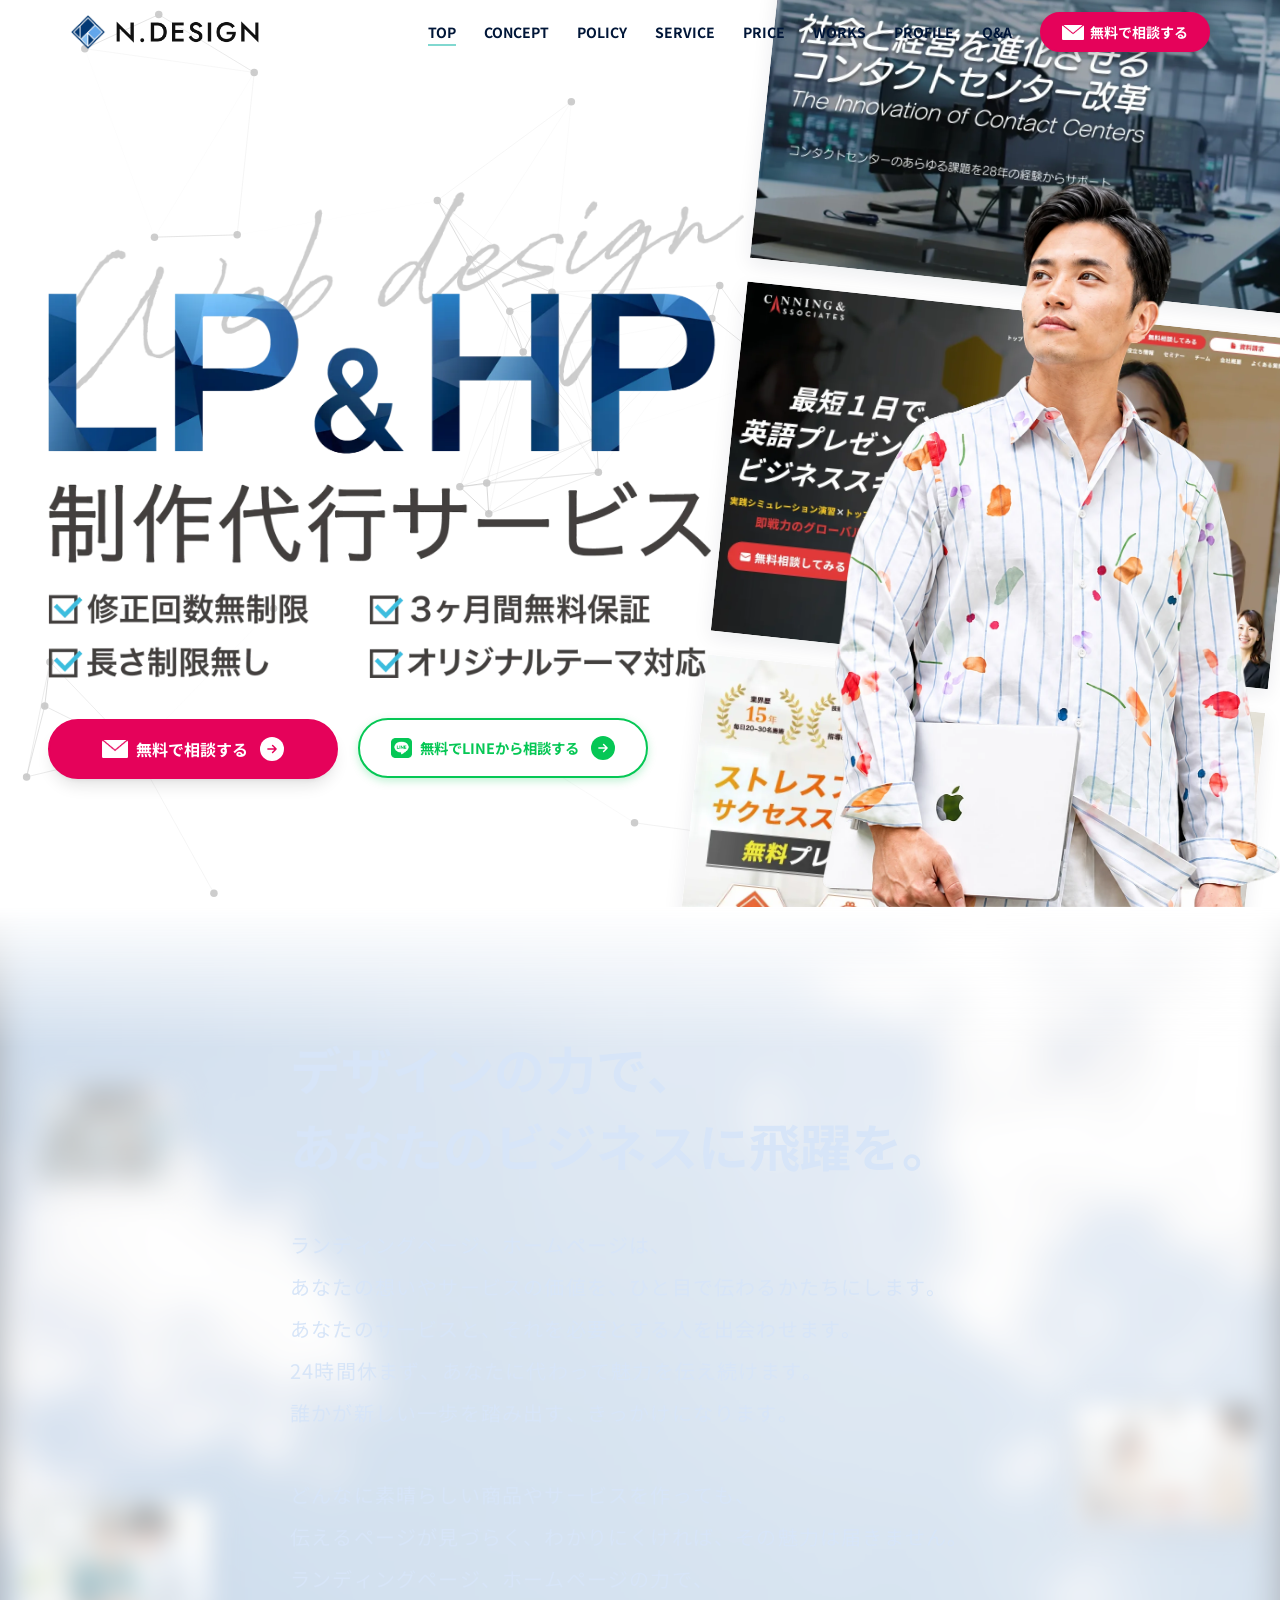
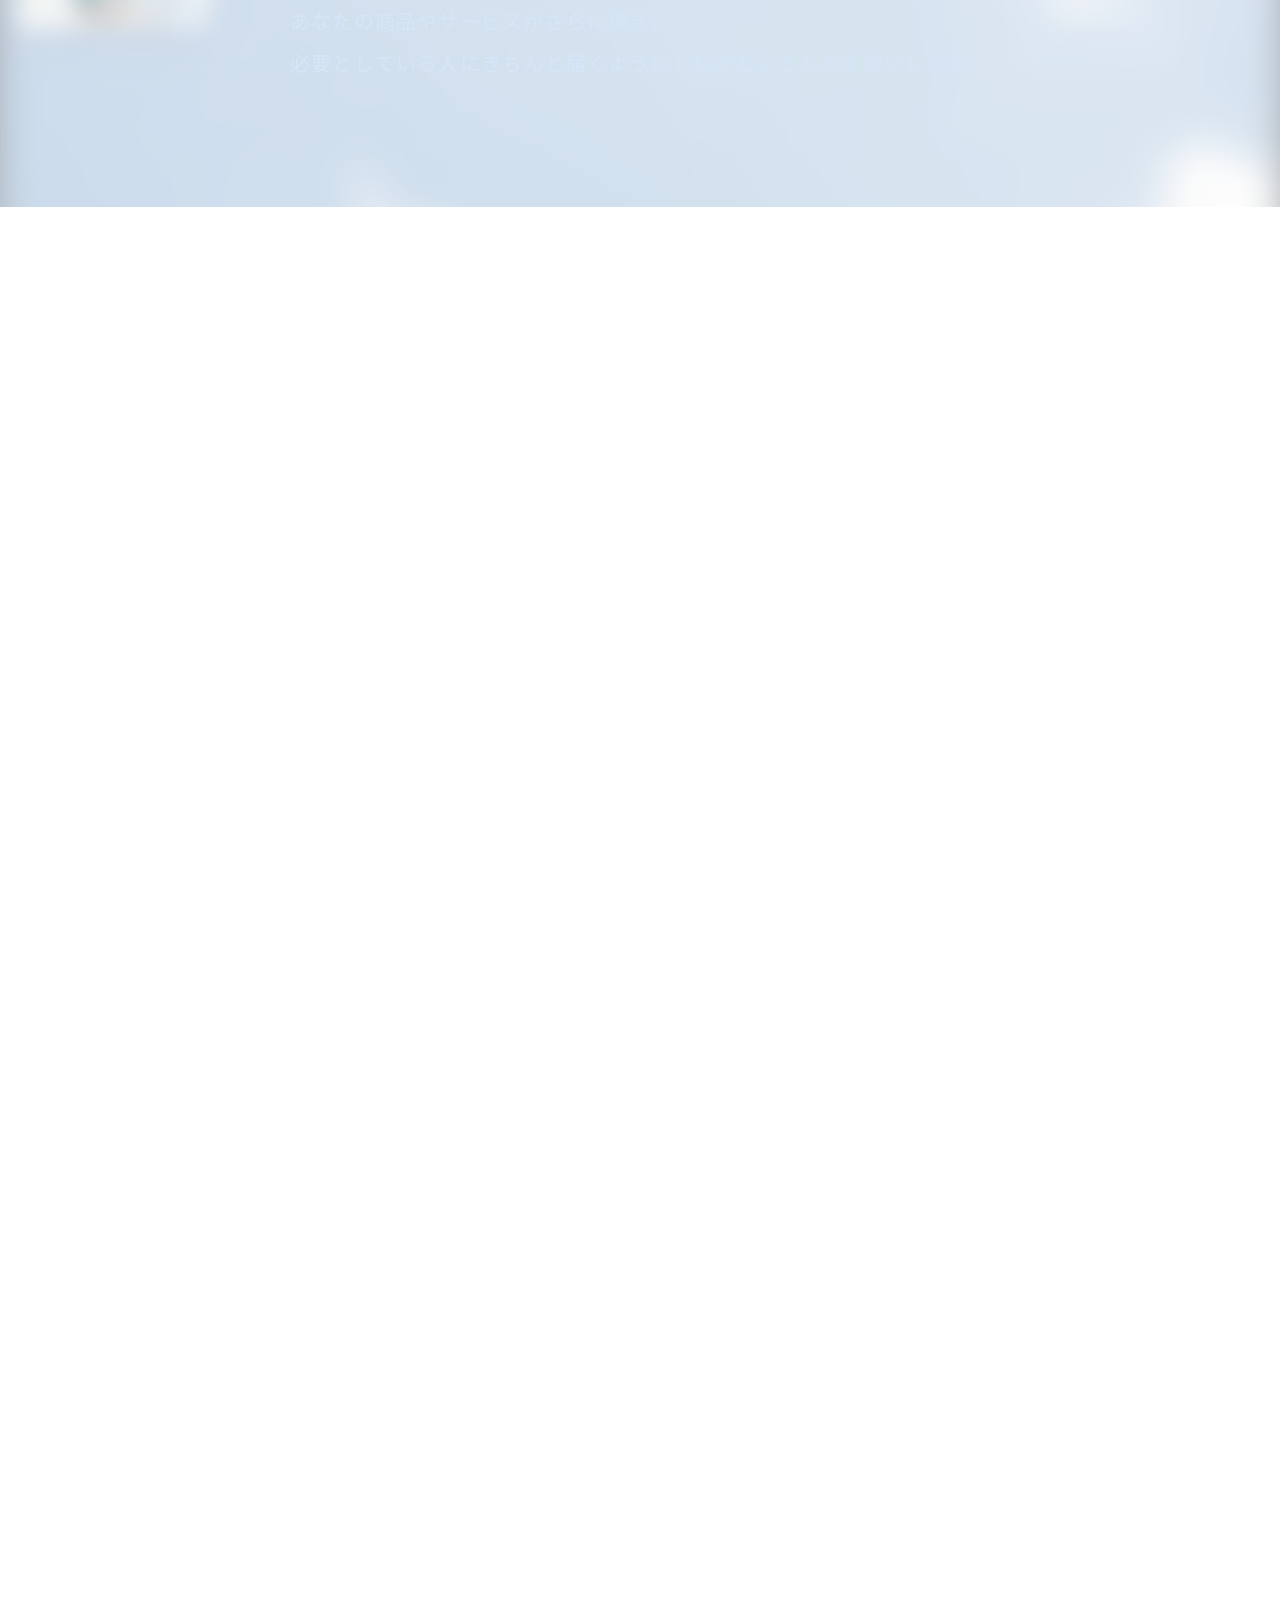
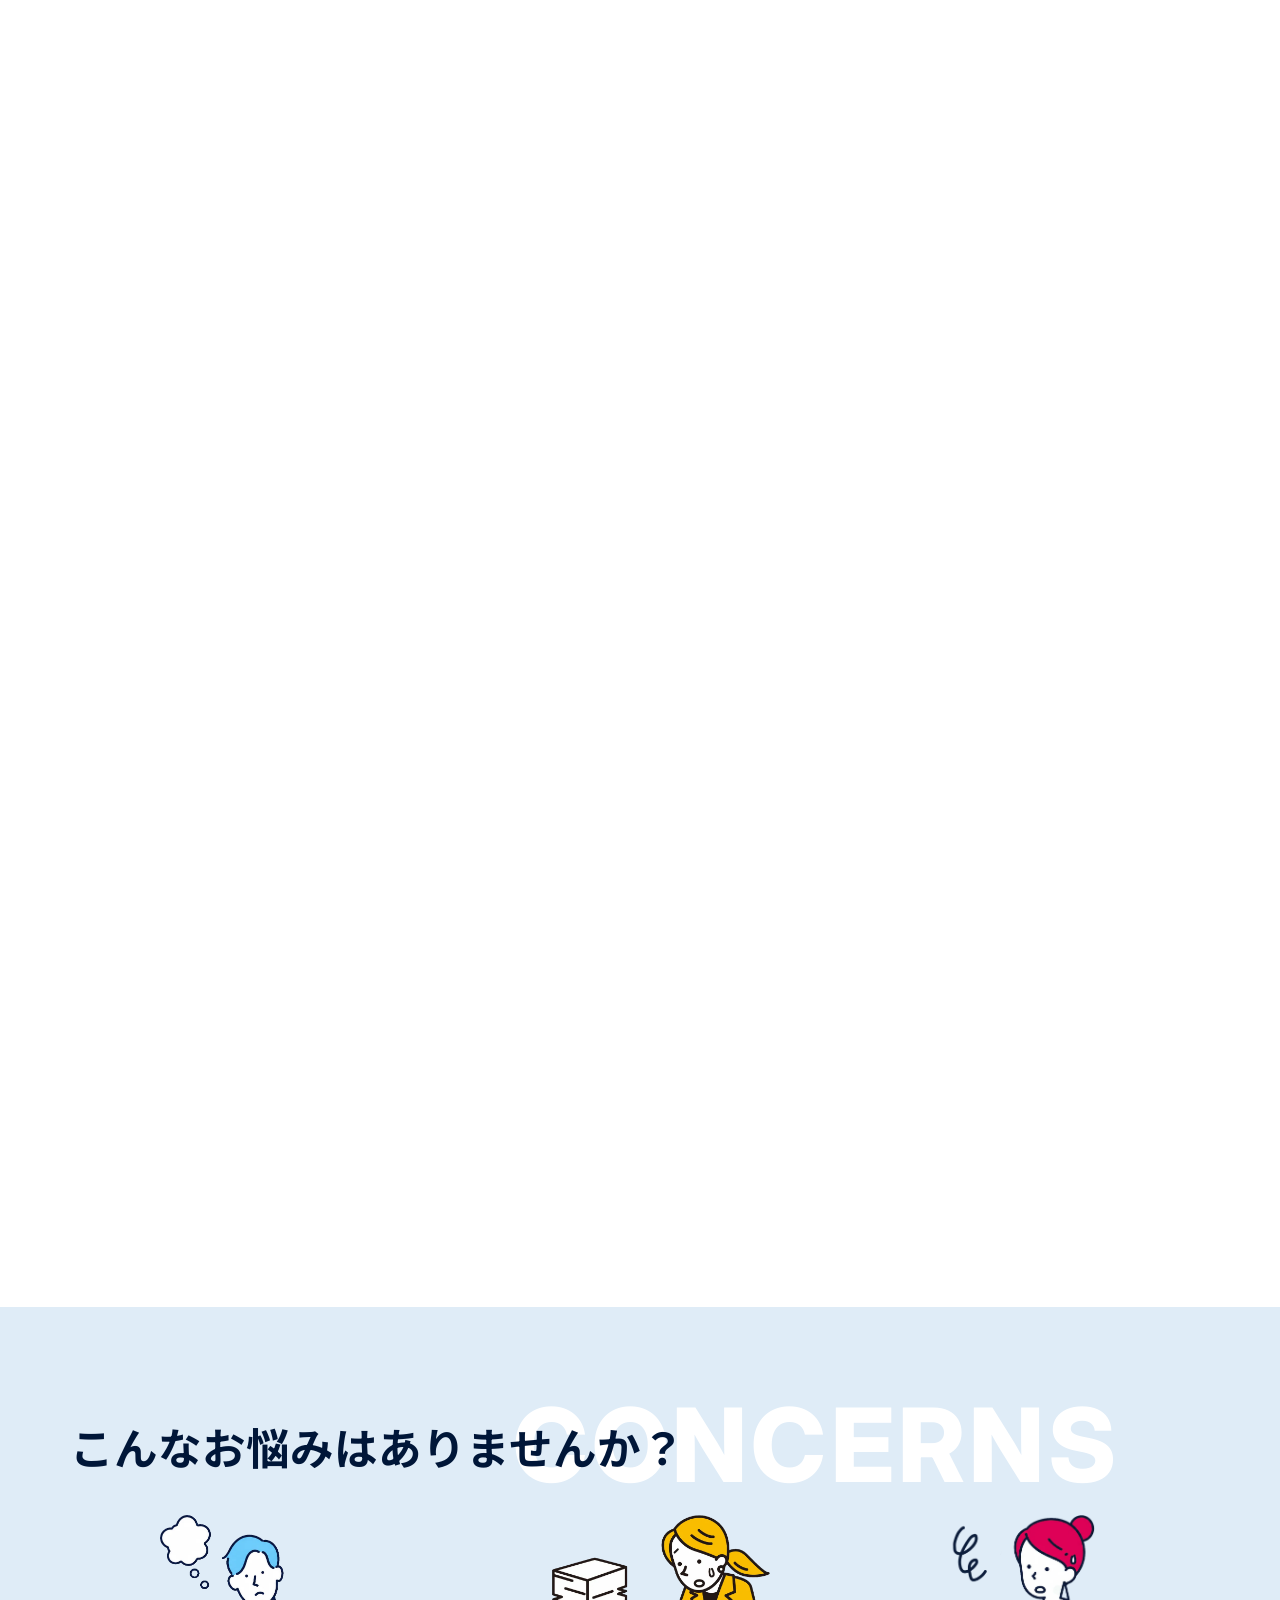
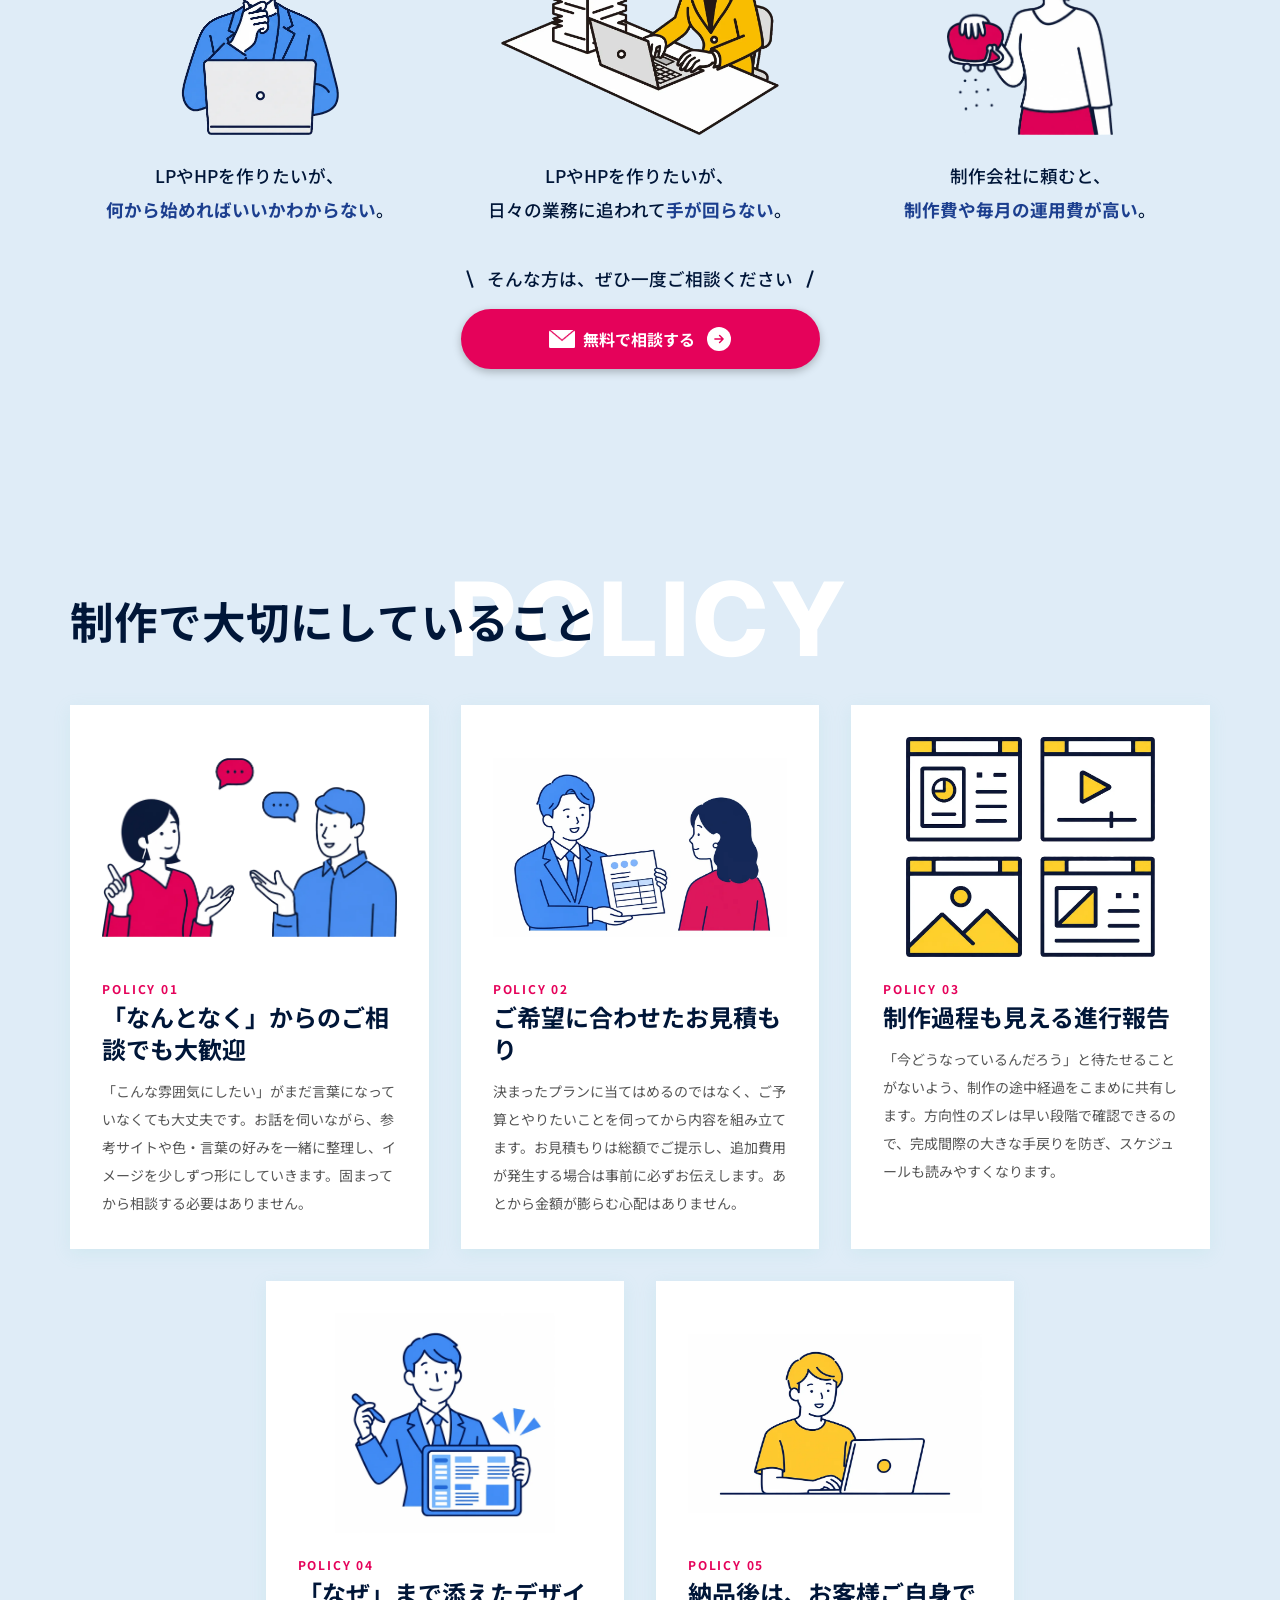
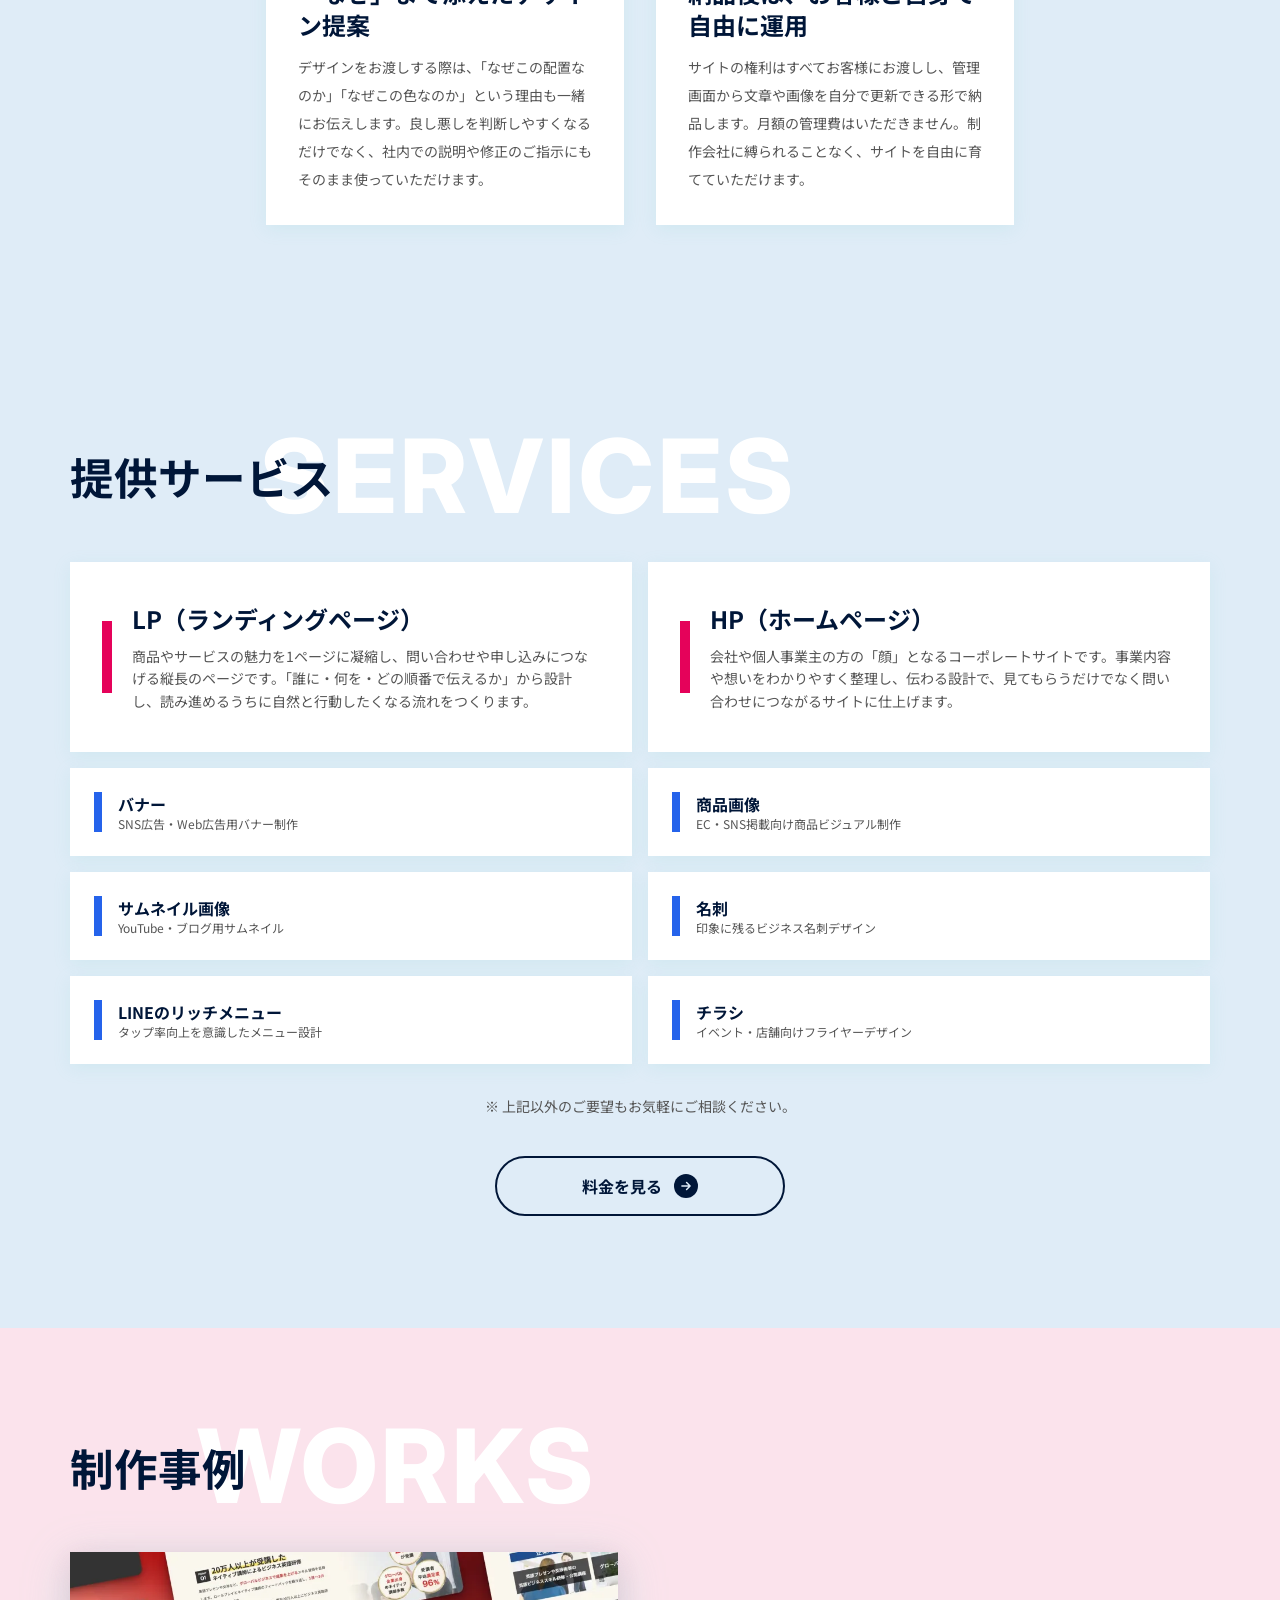
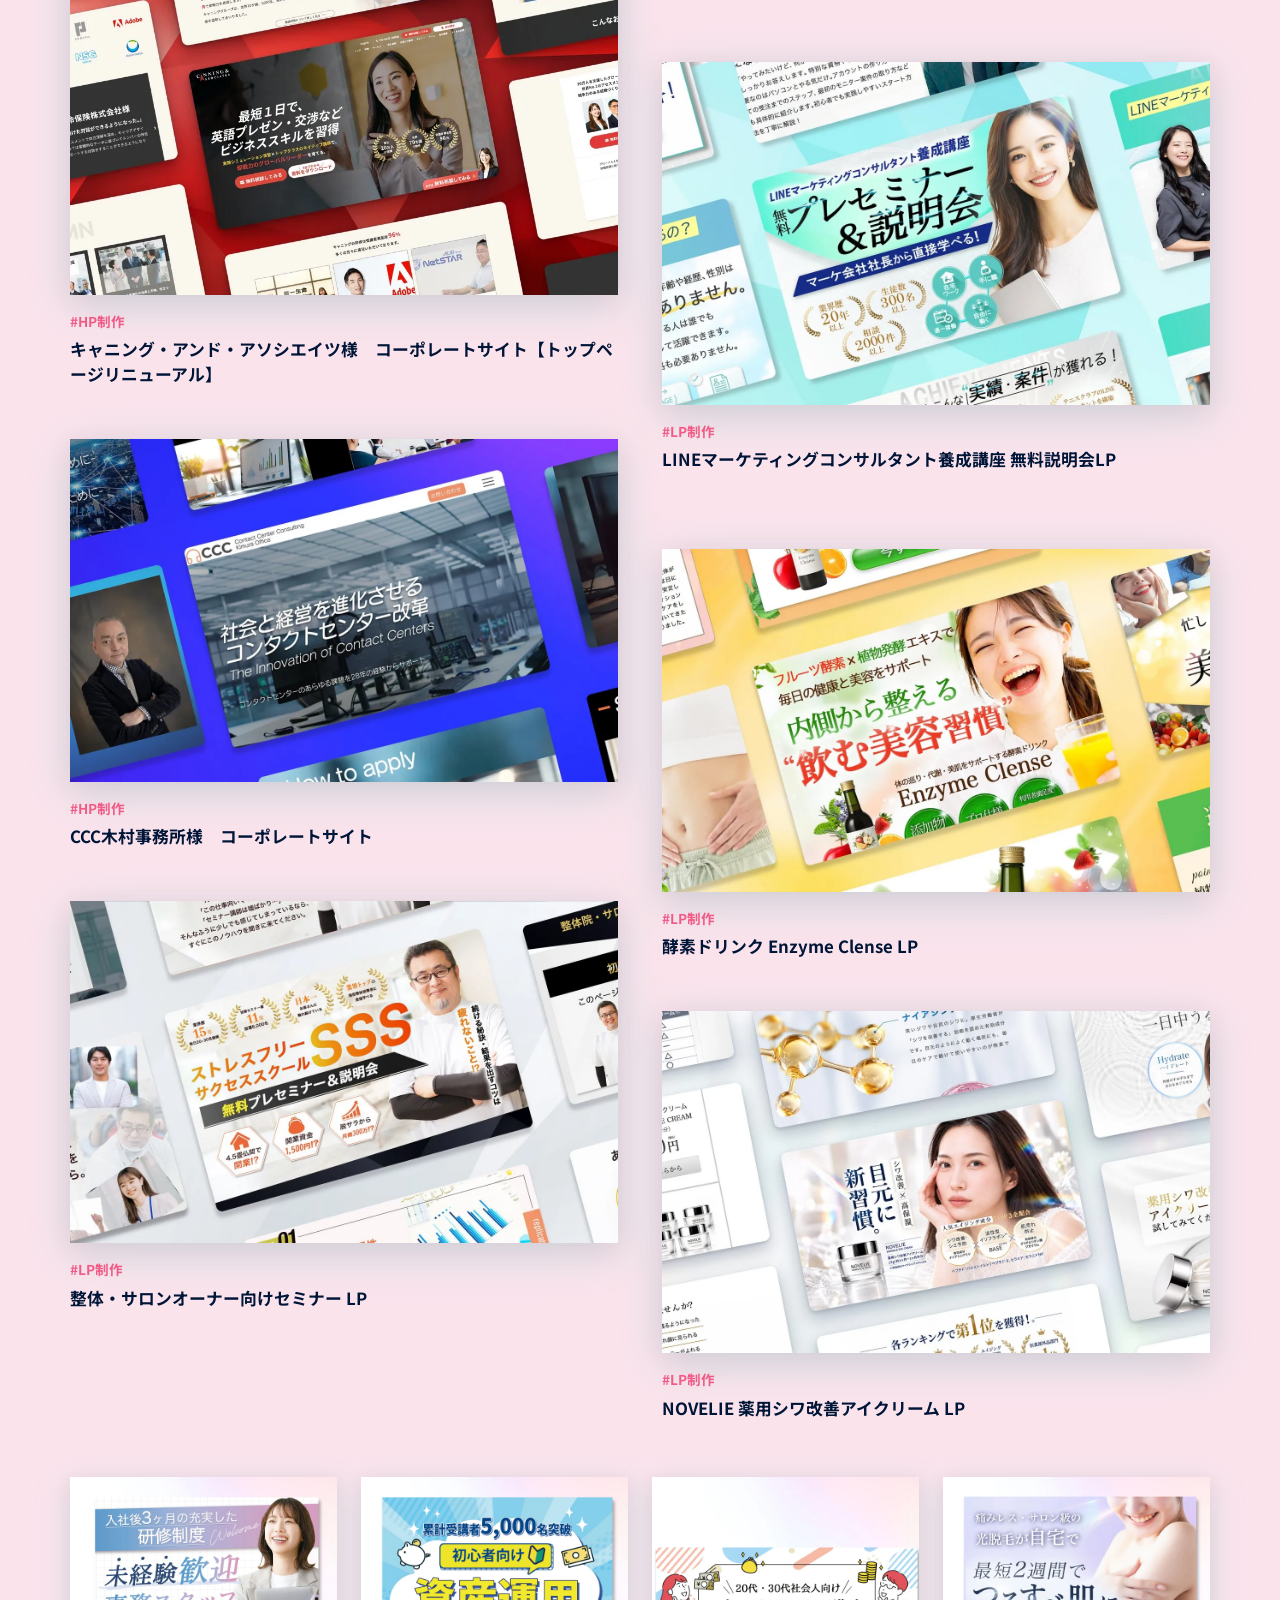
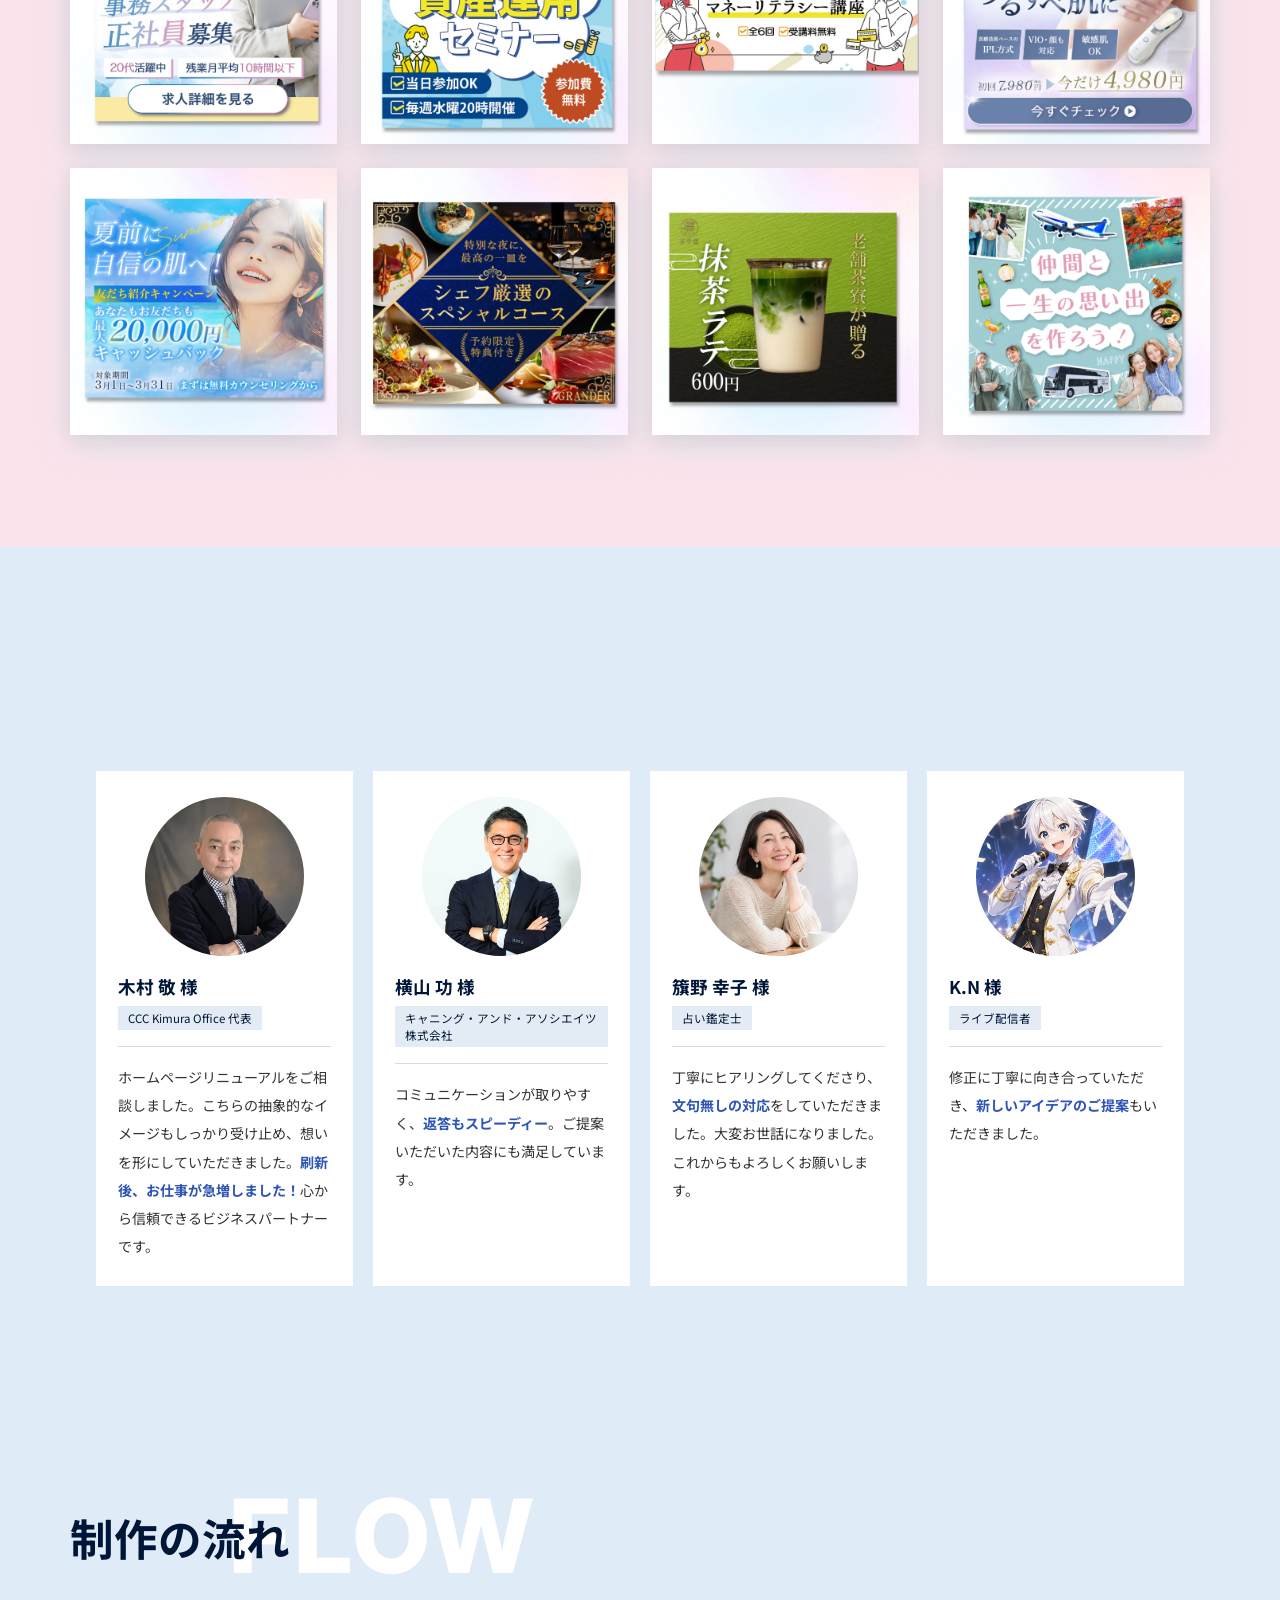
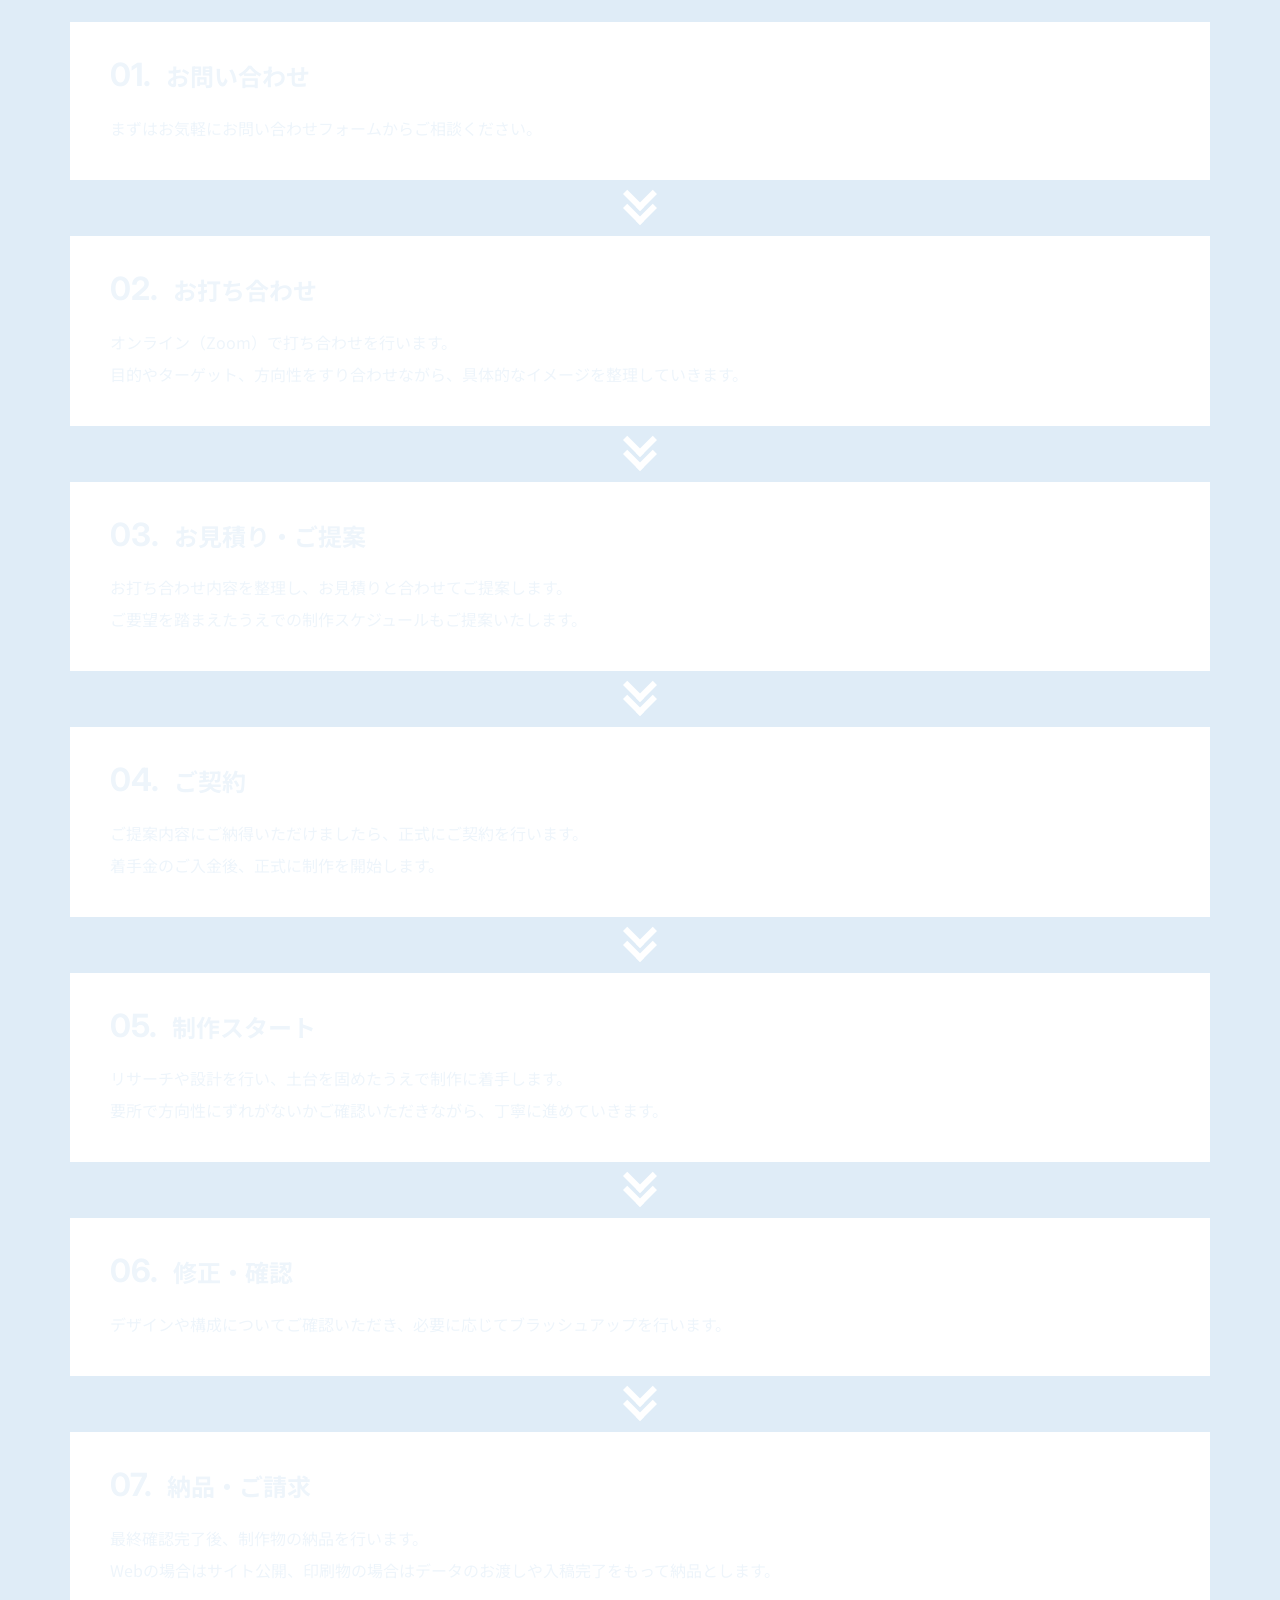
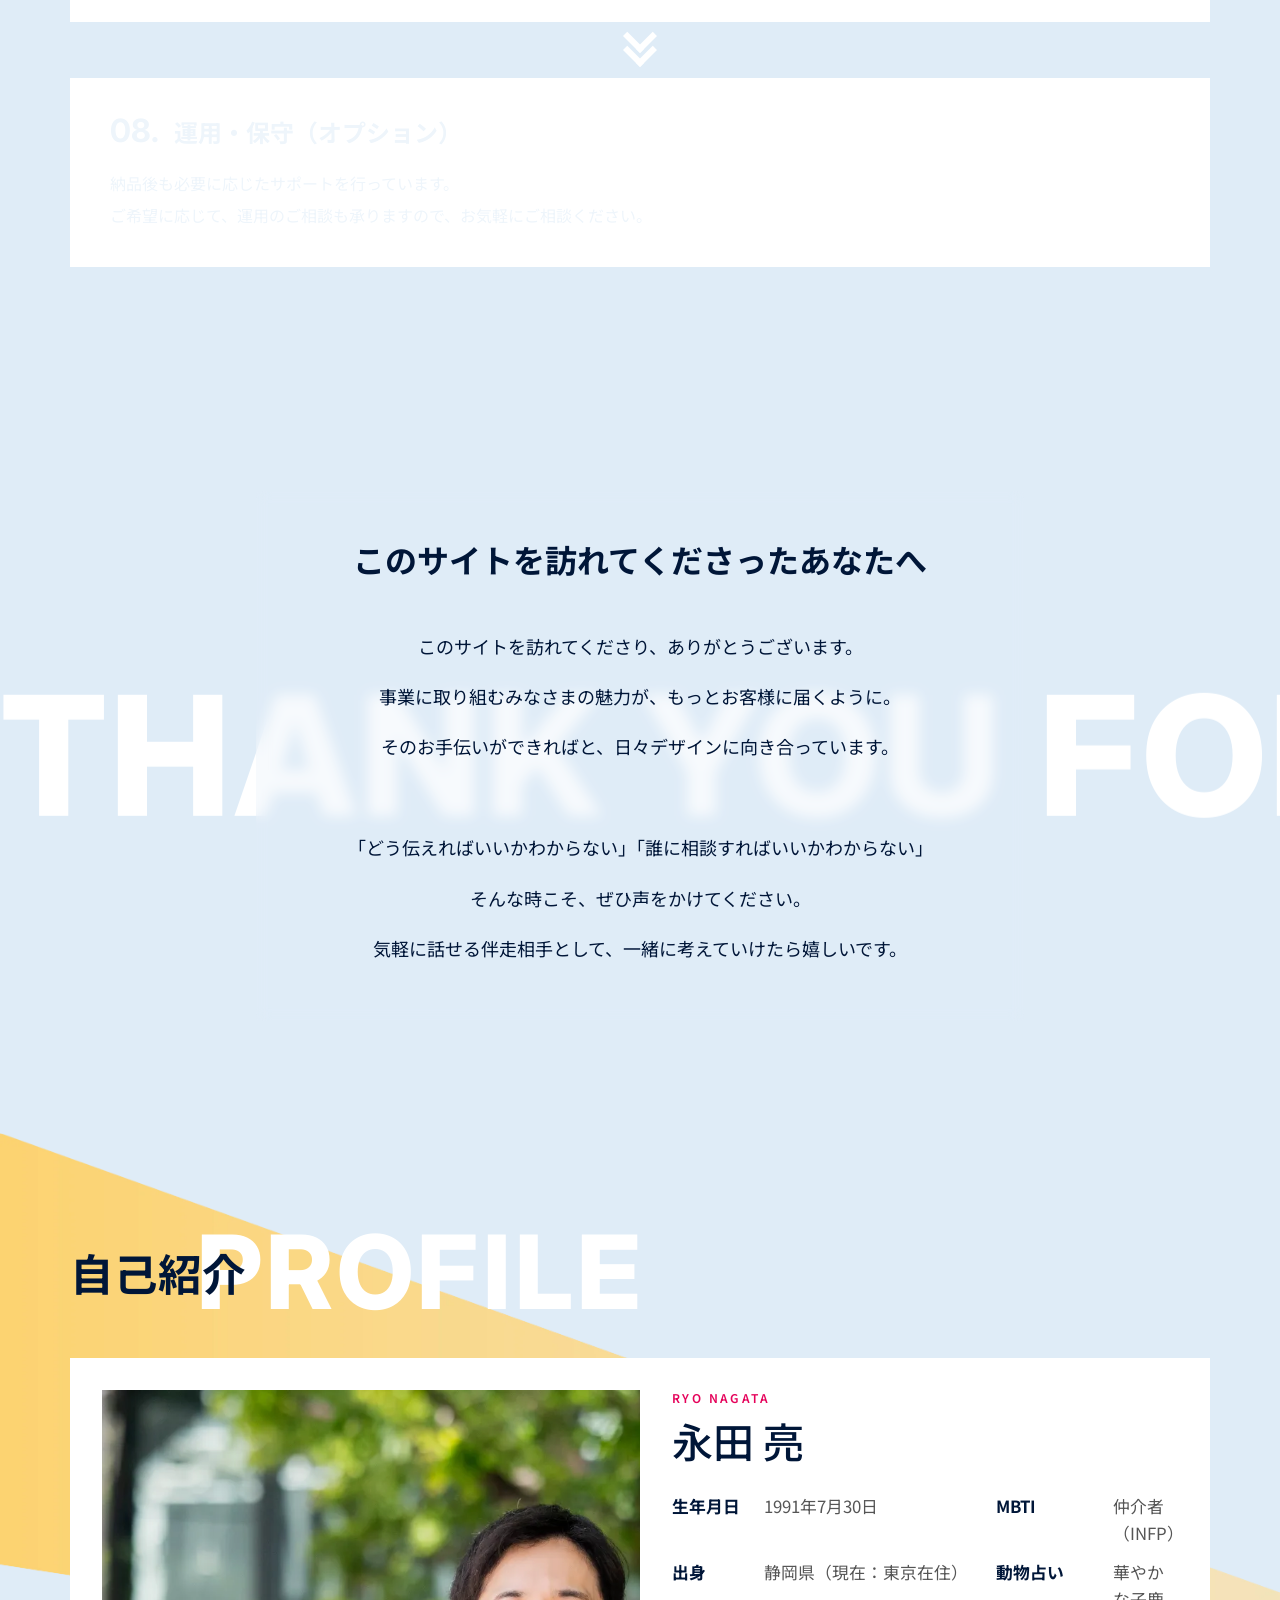
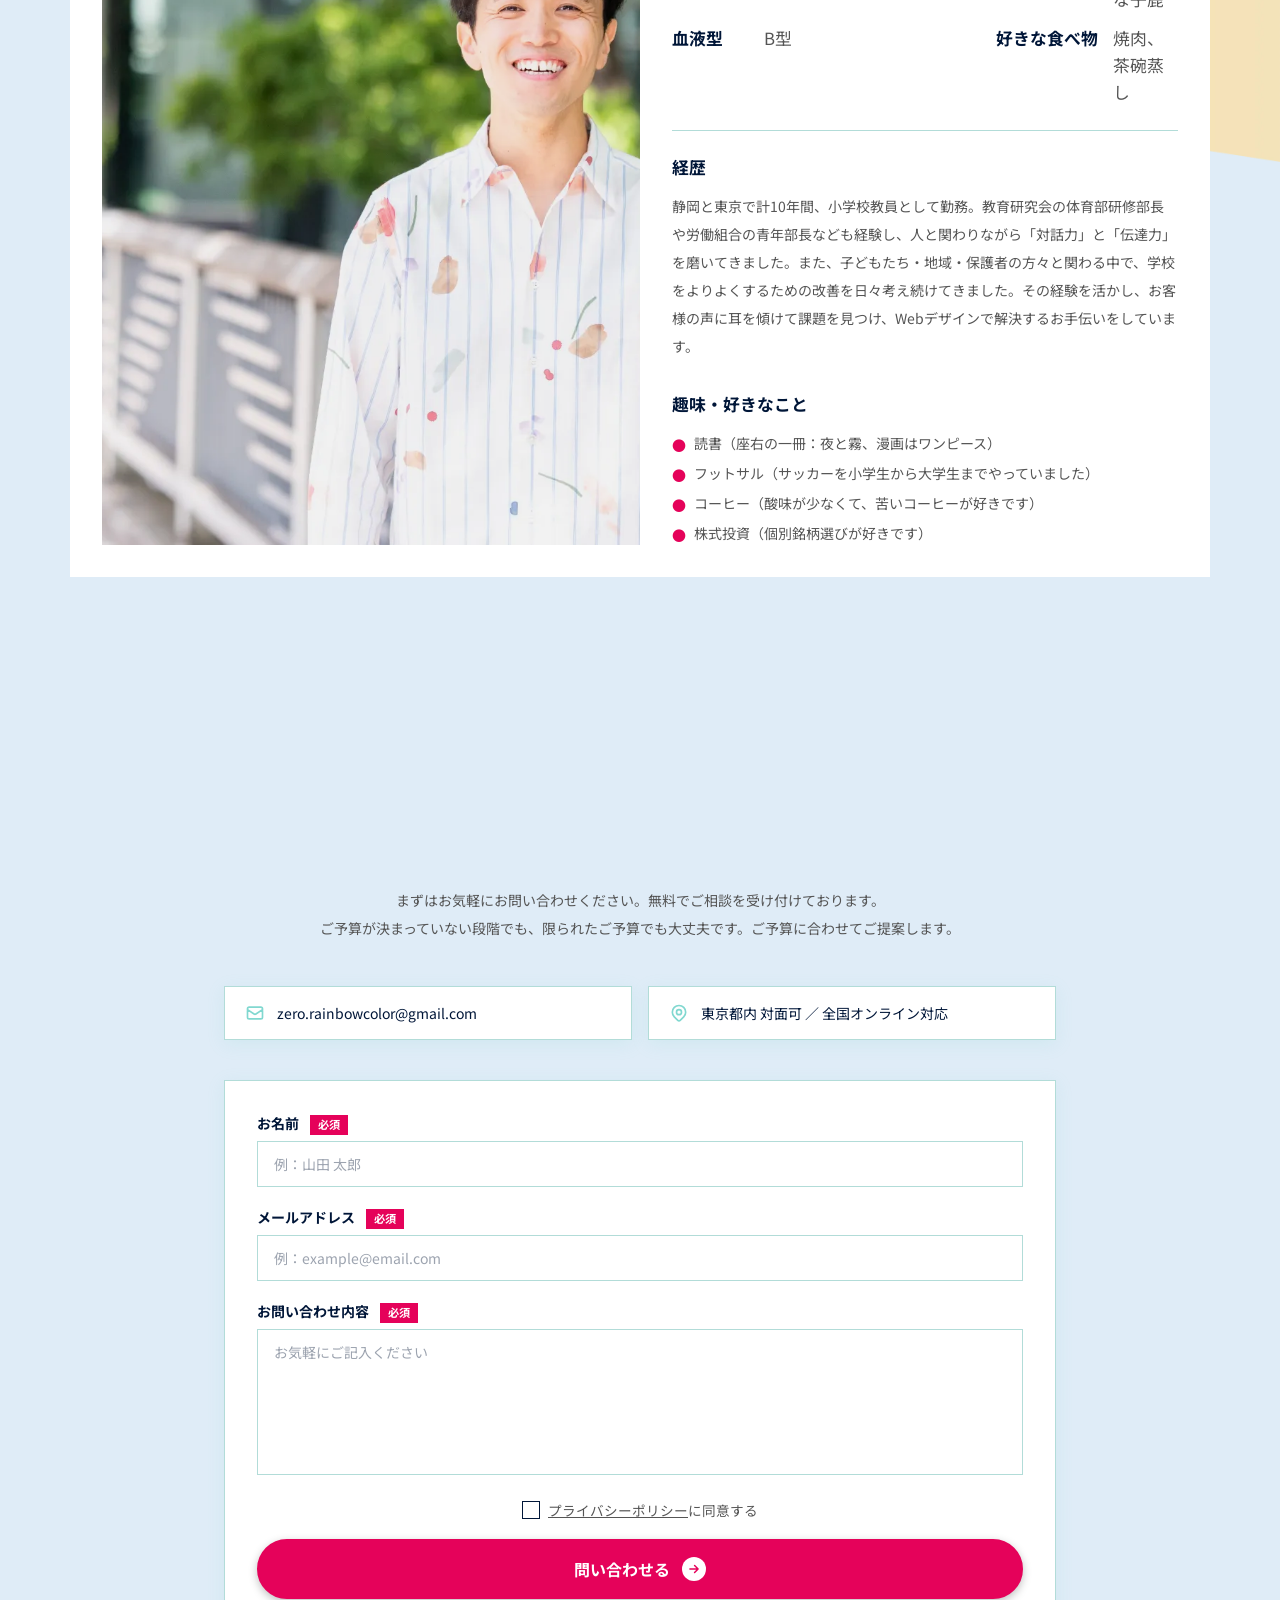
==== commit 12de2fad: "自己紹介・コンセプトのレイアウト調整 - 自己紹介：PCは写真左・文章右、1200px未満は写真上・文章下の縦並び - プロフィール欄：左列に生年月日〜血液型、右列にMBTI以下の2列（スマホは1列）" ====
--- a/index.html
+++ b/index.html
@@ -147,6 +147,7 @@
     @media (max-width: 639px) { .profile-grid { grid-template-columns: 1fr; } #about .profile-value { white-space: normal; } #about .profile-label { width: 6.5em; white-space: nowrap; } #about .profile-grid .profile-item:nth-child(even) { margin-left: 0; } }
     .profile-item { display: flex; align-items: baseline; gap: 0.5rem; }
     .profile-grid .profile-item:nth-child(even) { margin-left: 12px; }
+    @media (min-width: 640px) { .profile-grid .profile-item:nth-child(odd) .profile-label { width: 5em; } } /* 左列は項目名が短いので余白を右列にそろえる */
     .profile-label {
       flex-shrink: 0;
       width: 6.5em;
@@ -156,6 +157,17 @@
       font-size: 1.05rem; /* text-sm(0.875rem)の1.2倍 */
     }
     .profile-value { color: #555; font-size: 1.05rem; line-height: 1.6; white-space: nowrap; }
+    /* 狭い画面で右列がはみ出さないよう、折り返しを許可し、幅が足りないときは1列に */
+    .profile-grid > .profile-item { min-width: 0; }
+    #about .profile-value { white-space: normal; overflow-wrap: anywhere; }
+    /* 640px以上：左列＝生年月日・出身・血液型、右列＝MBTI・動物占い・好きな食べ物（縦方向に流す） */
+    @media (min-width: 640px) {
+      .profile-grid { grid-template-columns: auto 1fr; grid-template-rows: repeat(3, auto); grid-auto-flow: column; }
+      .profile-grid .profile-item:nth-child(even) { margin-left: 0; }
+      .profile-grid .profile-item:nth-child(-n+3) .profile-label { width: 5em; }
+      .profile-grid .profile-item:nth-child(n+4) { margin-left: 12px; }
+      .profile-grid .profile-item:nth-child(n+4) .profile-label { width: 6.5em; }
+    }
 
     /* ===== 強み 下段2枚(中央寄せ) ===== */
     .strength-row2 {
@@ -594,9 +606,10 @@
     /* PC(広い画面): 左に縦2枚・右に1枚を絶対配置 */
     @media (min-width: 1440px) {
       .concept-photos .cp { position: absolute; z-index: 5; }
-      .cp-l1 { left: 3%;  top: 20%; width: clamp(189px, 14vw, 273px); filter: blur(2px); opacity: 0.9; }
-      .cp-l2 { left: -2%; top: 68%; width: clamp(356px, 26.4vw, 515px); }
-      .cp-r1 { right: 3.5%; top: 62%; transform: translateY(-50%); width: clamp(300px, 22vw, 420px); }
+      /* 本文の文字を大きくしたため、写真を小さく・外側へ寄せて本文と重ならないようにする */
+      .cp-l1 { left: 2%;  top: 18%; width: clamp(150px, 10vw, 230px); filter: blur(2px); opacity: 0.9; }
+      .cp-l2 { left: -1%; top: 70%; width: clamp(220px, 15vw, 340px); }
+      .cp-r1 { right: 1.5%; top: 62%; transform: translateY(-50%); width: clamp(200px, 13.5vw, 310px); }
     }
     /* タブレット〜中くらいのPC: 写真を小さくして左右に配置し、本文の幅を狭めて重ならないようにする */
     @media (min-width: 768px) and (max-width: 1439px) {
@@ -871,6 +884,11 @@
     #about .card { box-shadow: none; border: none; }
     #about .card:hover { transform: none; box-shadow: none; }
     .about-photo { position: relative; }
+    /* 1200px未満は写真を上・文章を下の縦並びに（顔が切れないように） */
+    @media (max-width: 1199px) {
+      #about .about-photo-sp { display: block; height: clamp(260px, 48vw, 460px) !important; }
+      #about .about-photo-pc { display: none; }
+    }
     .about-photo::after {
       content: '';
       position: absolute; inset: 0;
@@ -1563,13 +1581,13 @@
           <!-- スマホ：写真が上・プロフィールが下 / PC：テキスト左・写真右 -->
 
           <!-- 写真（スマホのみ上に表示） -->
-          <div class="sm:hidden about-photo" style="width:100%; border-radius:0; overflow:hidden; height:260px; margin-bottom:1.5rem;">
+          <div class="sm:hidden about-photo about-photo-sp" style="width:100%; border-radius:0; overflow:hidden; height:260px; margin-bottom:1.5rem;">
             <img src="images/Photo2.webp"
                  onerror="this.src='https://placehold.co/400x260/e6f9f8/81D8D0?text=Photo'"
                  alt="永田亮" style="width:100%; height:100%; object-fit:cover; object-position:center top;" />
           </div>
 
-          <div class="about-split" style="display:flex; gap:2rem; align-items:stretch;">
+          <div class="about-split" style="display:flex; flex-direction:row-reverse; gap:2rem; align-items:stretch;"><!-- PC：写真を左・文章を右 -->
             <!-- 左: 全テキスト -->
             <div style="flex:1; min-width:0;">
               <p class="text-xs font-semibold tracking-[0.2em] uppercase mb-1" style="color:#e5025a;">Ryo Nagata</p>
@@ -1599,7 +1617,7 @@
           </div>
             </div>
             <!-- 右: 写真(カード全高・PCのみ表示) -->
-            <div class="hidden sm:block about-photo" style="width:50%; flex-shrink:0; border-radius:0; overflow:hidden;">
+            <div class="hidden sm:block about-photo about-photo-pc" style="width:50%; flex-shrink:0; border-radius:0; overflow:hidden;">
               <img src="images/Photo2.webp"
                    onerror="this.src='https://placehold.co/600x900/e6f9f8/81D8D0?text=Photo'"
                    alt="永田亮" style="width:100%; height:100%; object-fit:cover; object-position:center top;" />
@@ -2111,6 +2129,7 @@
       // お悩みエリアがせり上がるにつれて、コンセプトをぼかす
       var wrapTop = lowerWrap ? lowerWrap.getBoundingClientRect().top : vh;
       var q = Math.max(0, Math.min(1, (vh - wrapTop) / vh));
+      if (window.innerWidth < 768) q = 0; // スマホは下にスクロールしてもぼかさない
       sec.style.filter = q > 0 ? 'blur(' + (q * 14).toFixed(1) + 'px)' : '';
       ticking = false;
     }
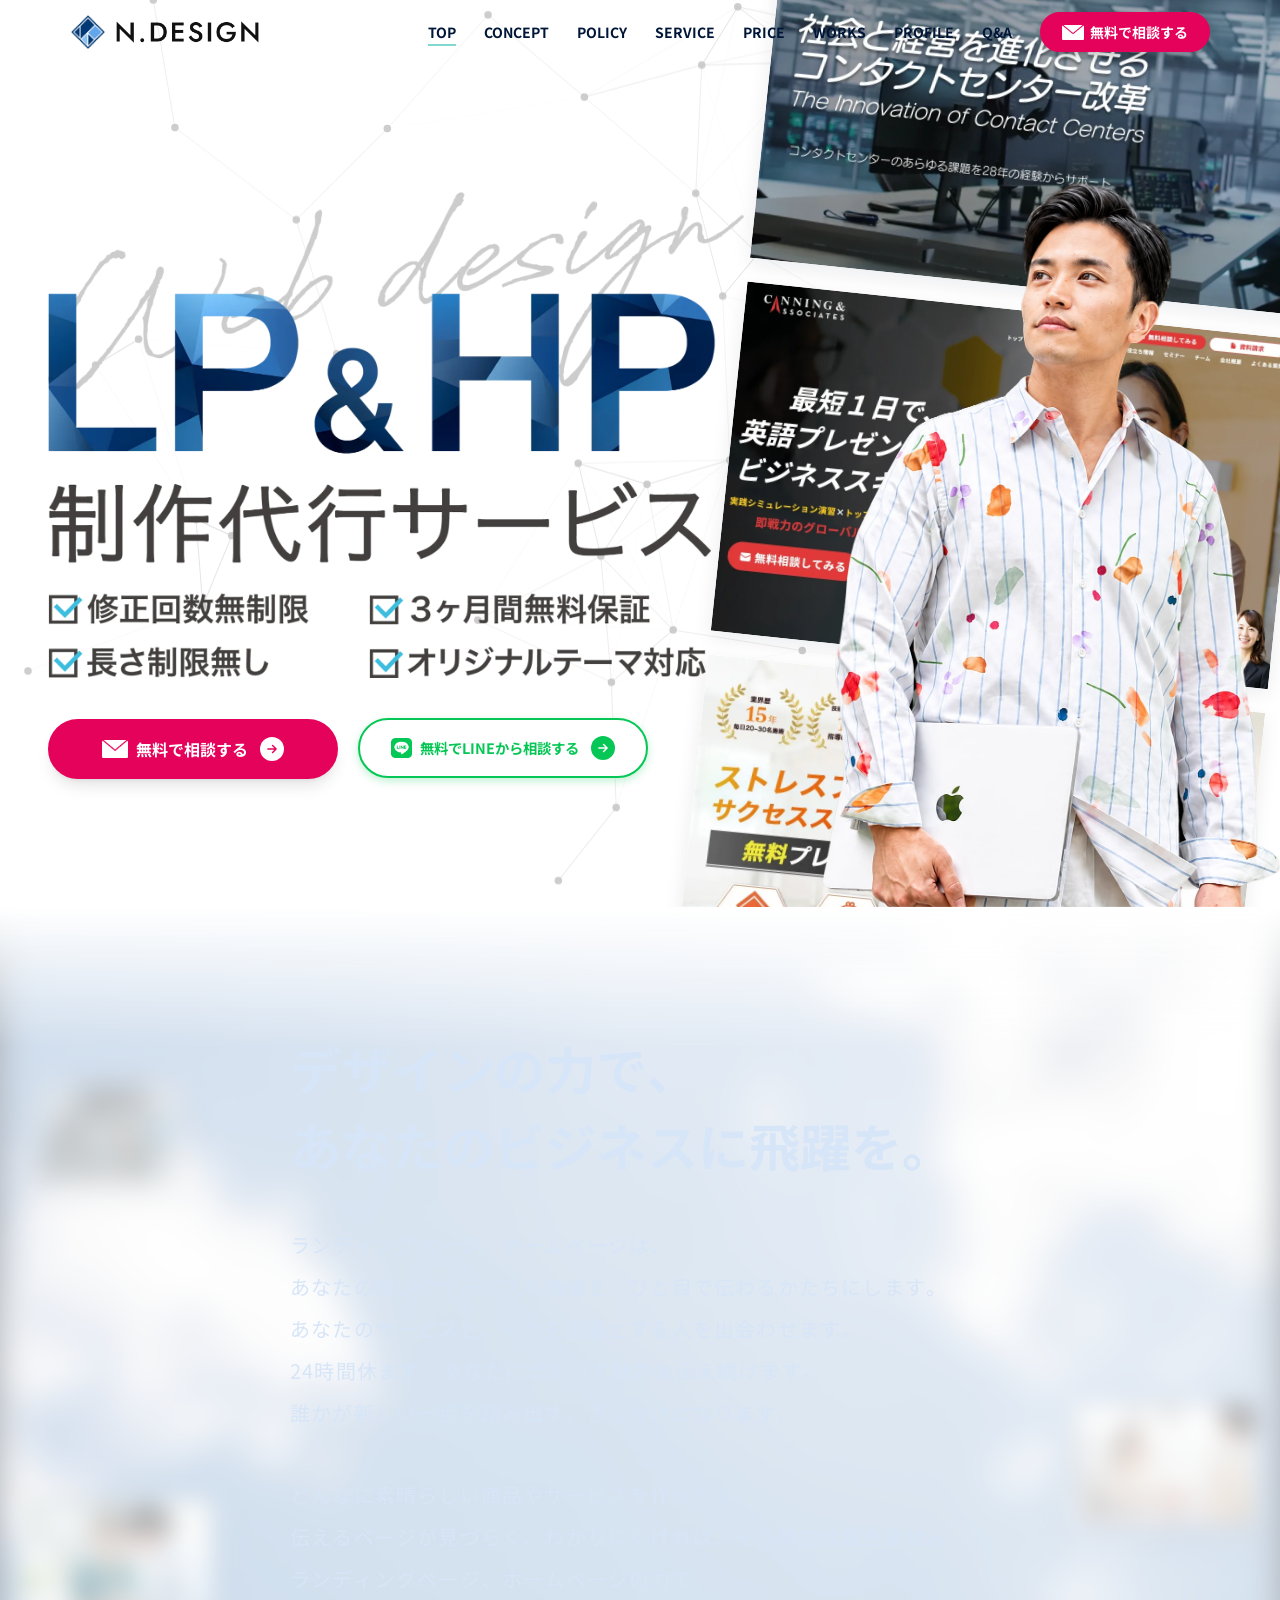
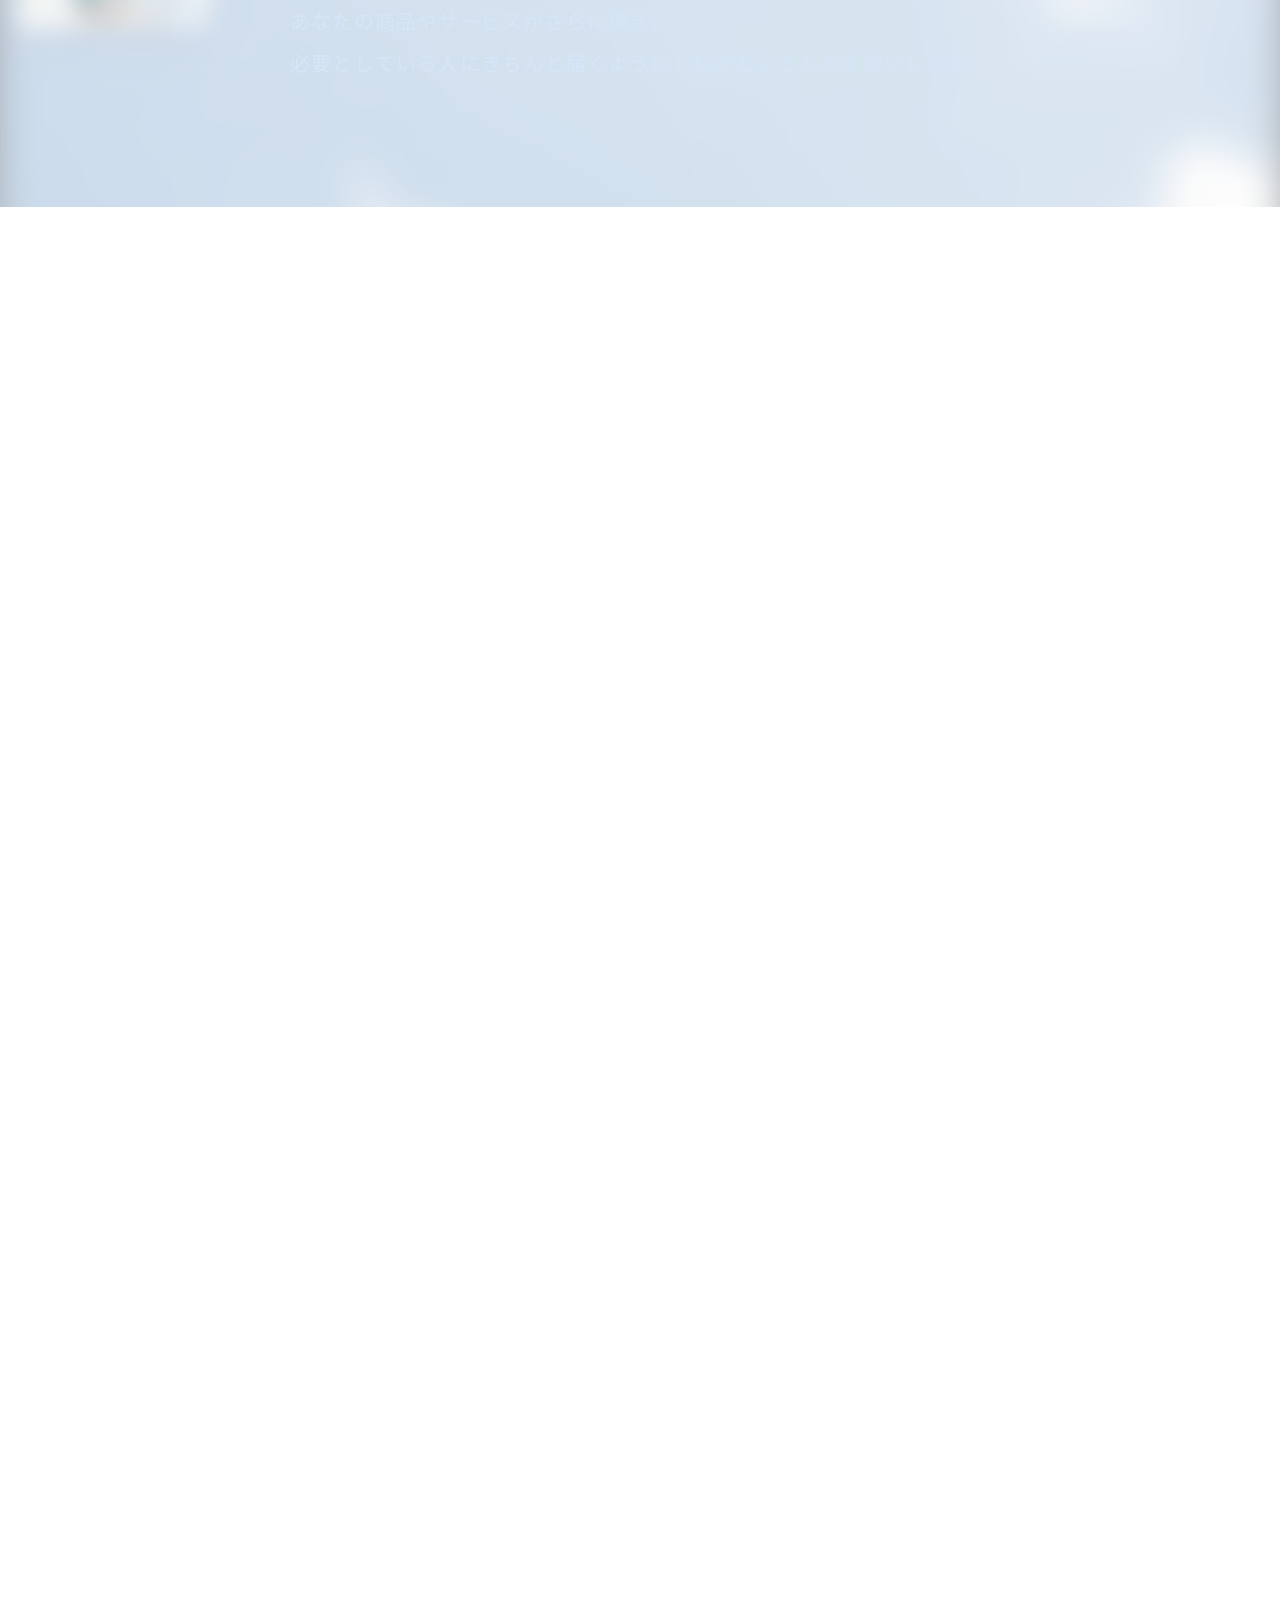
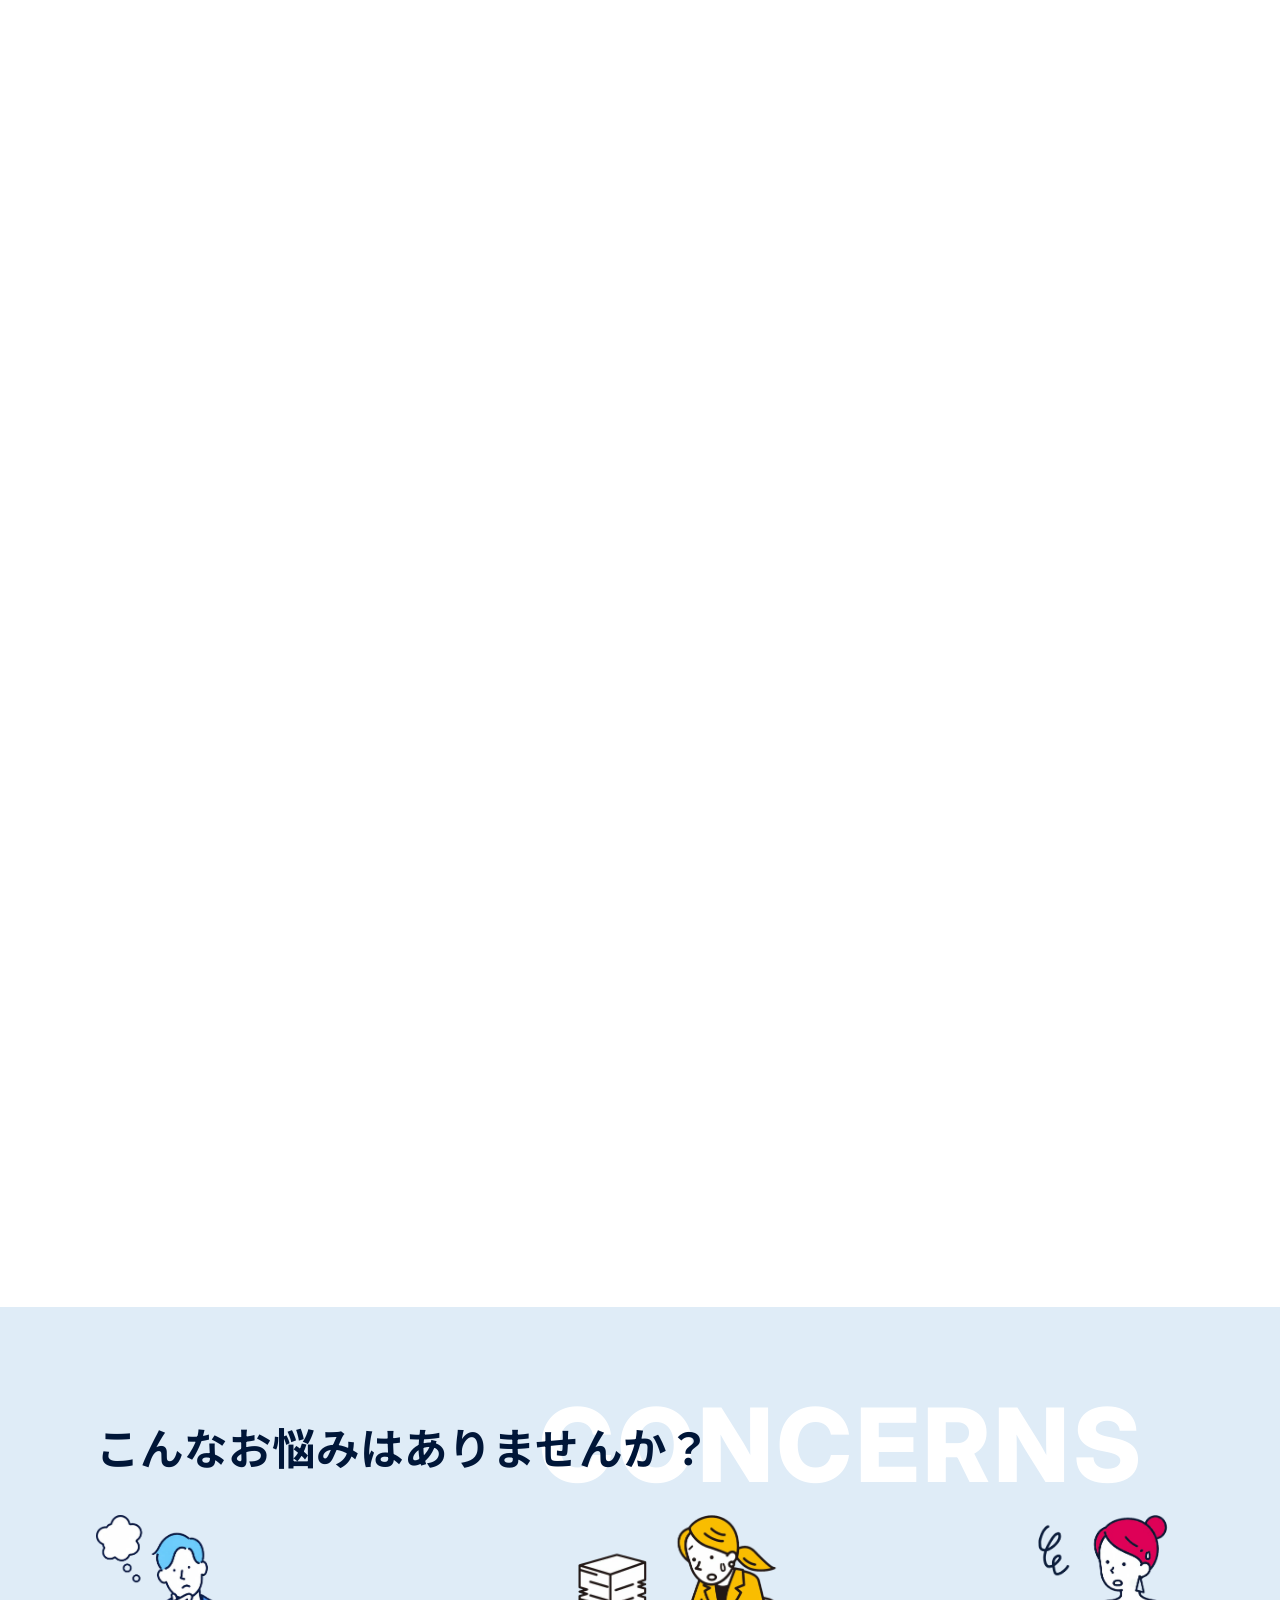
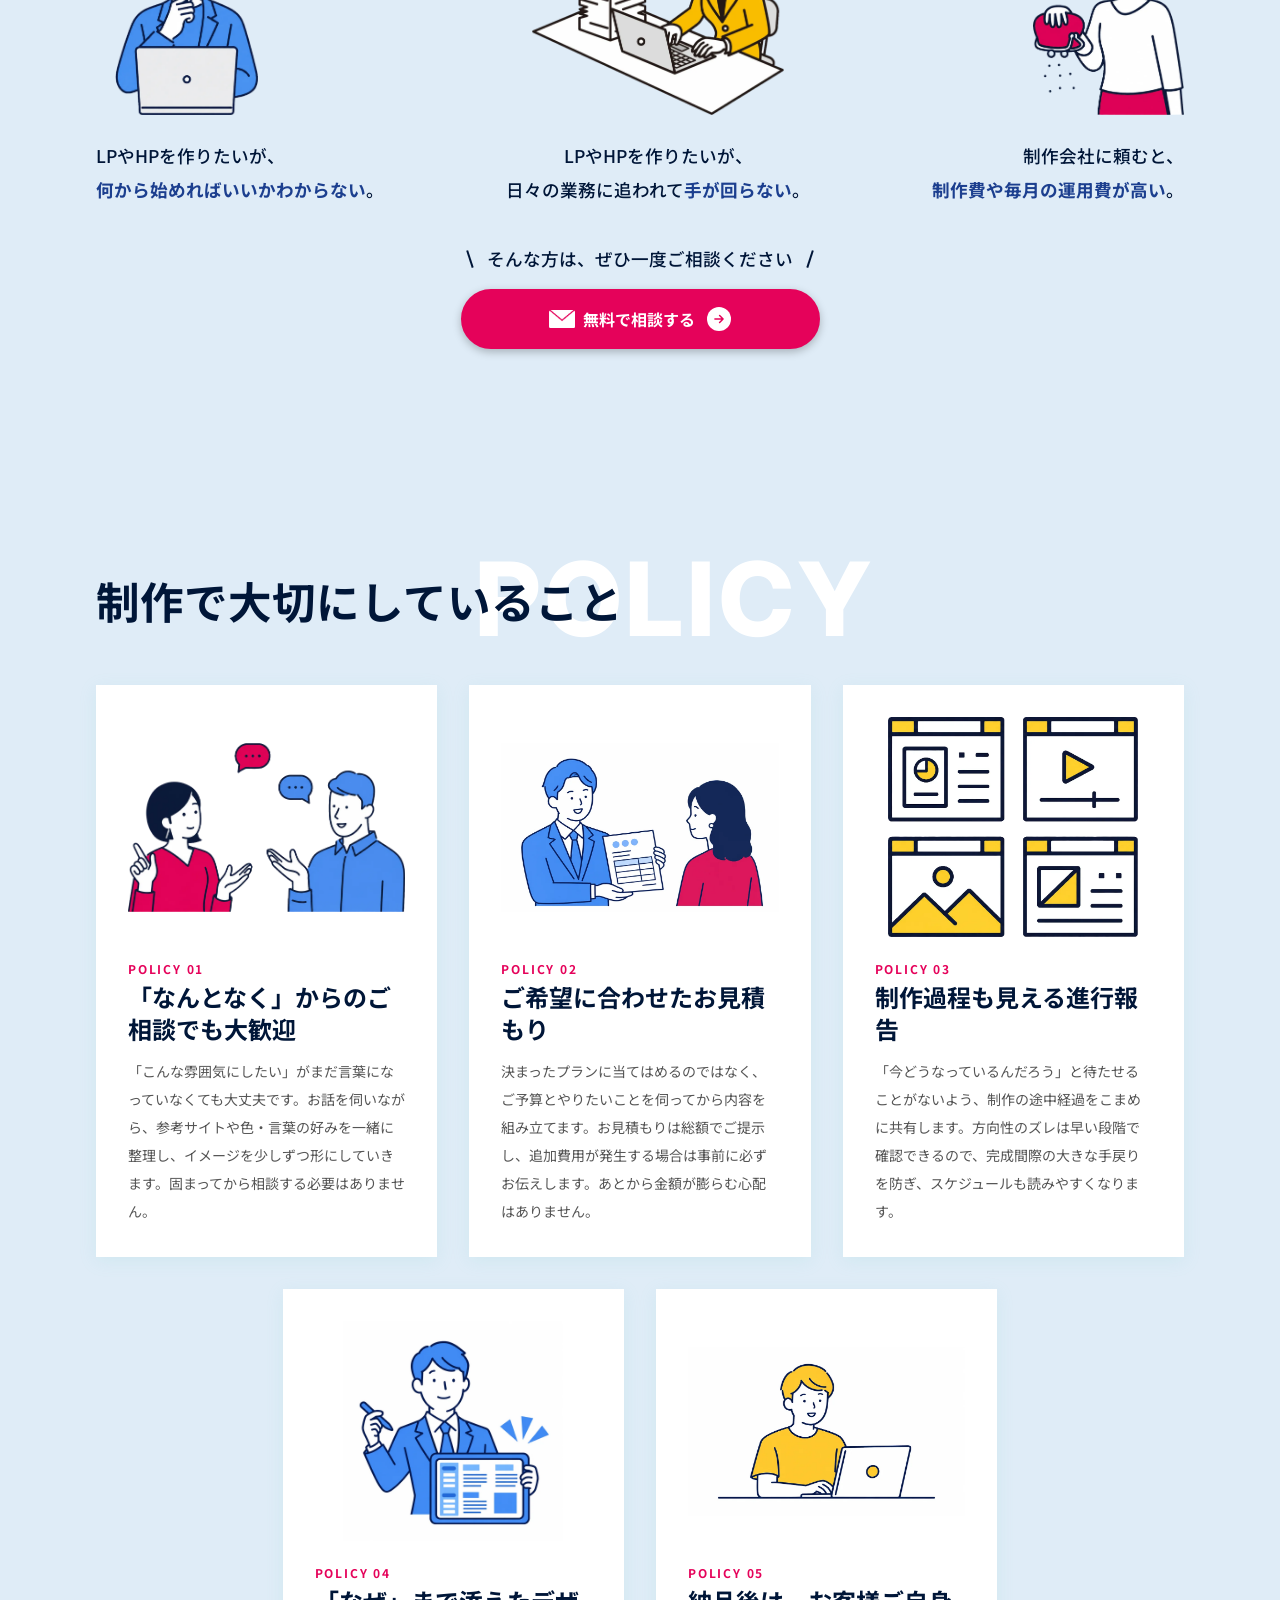
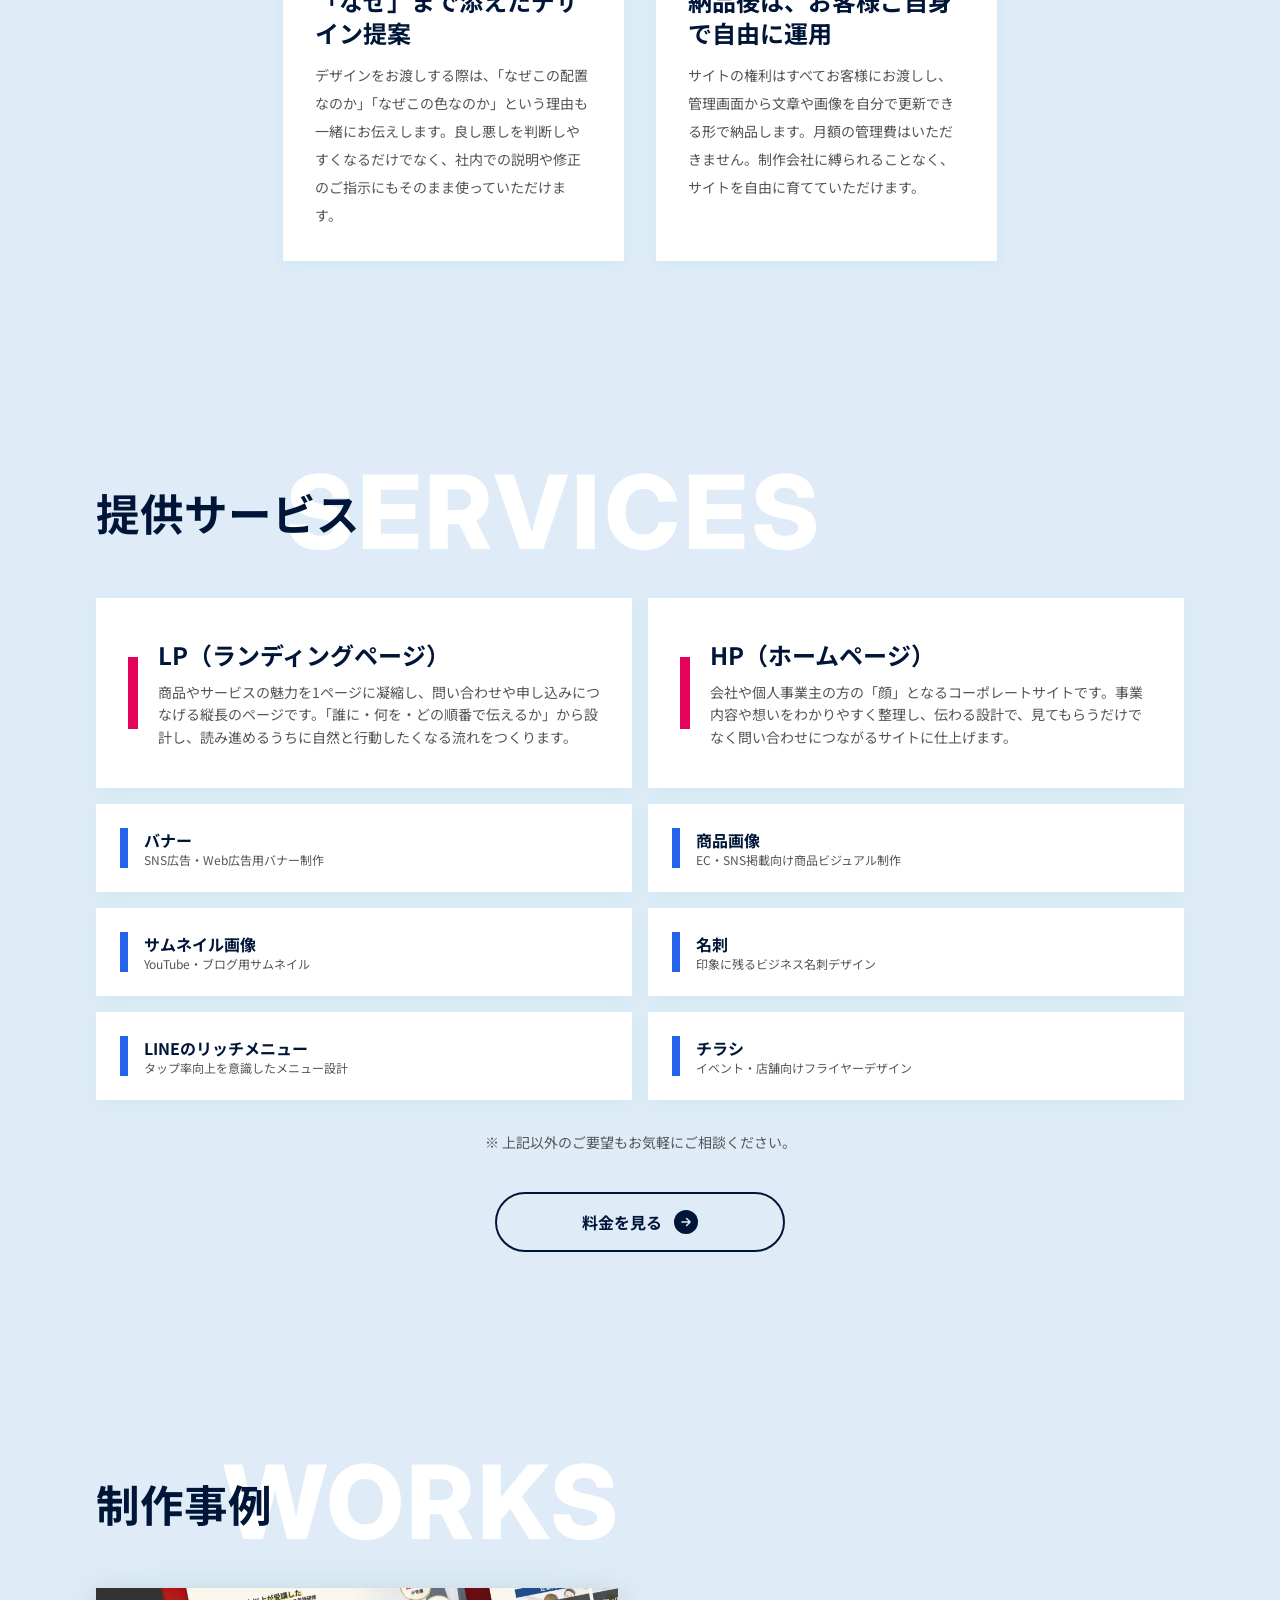
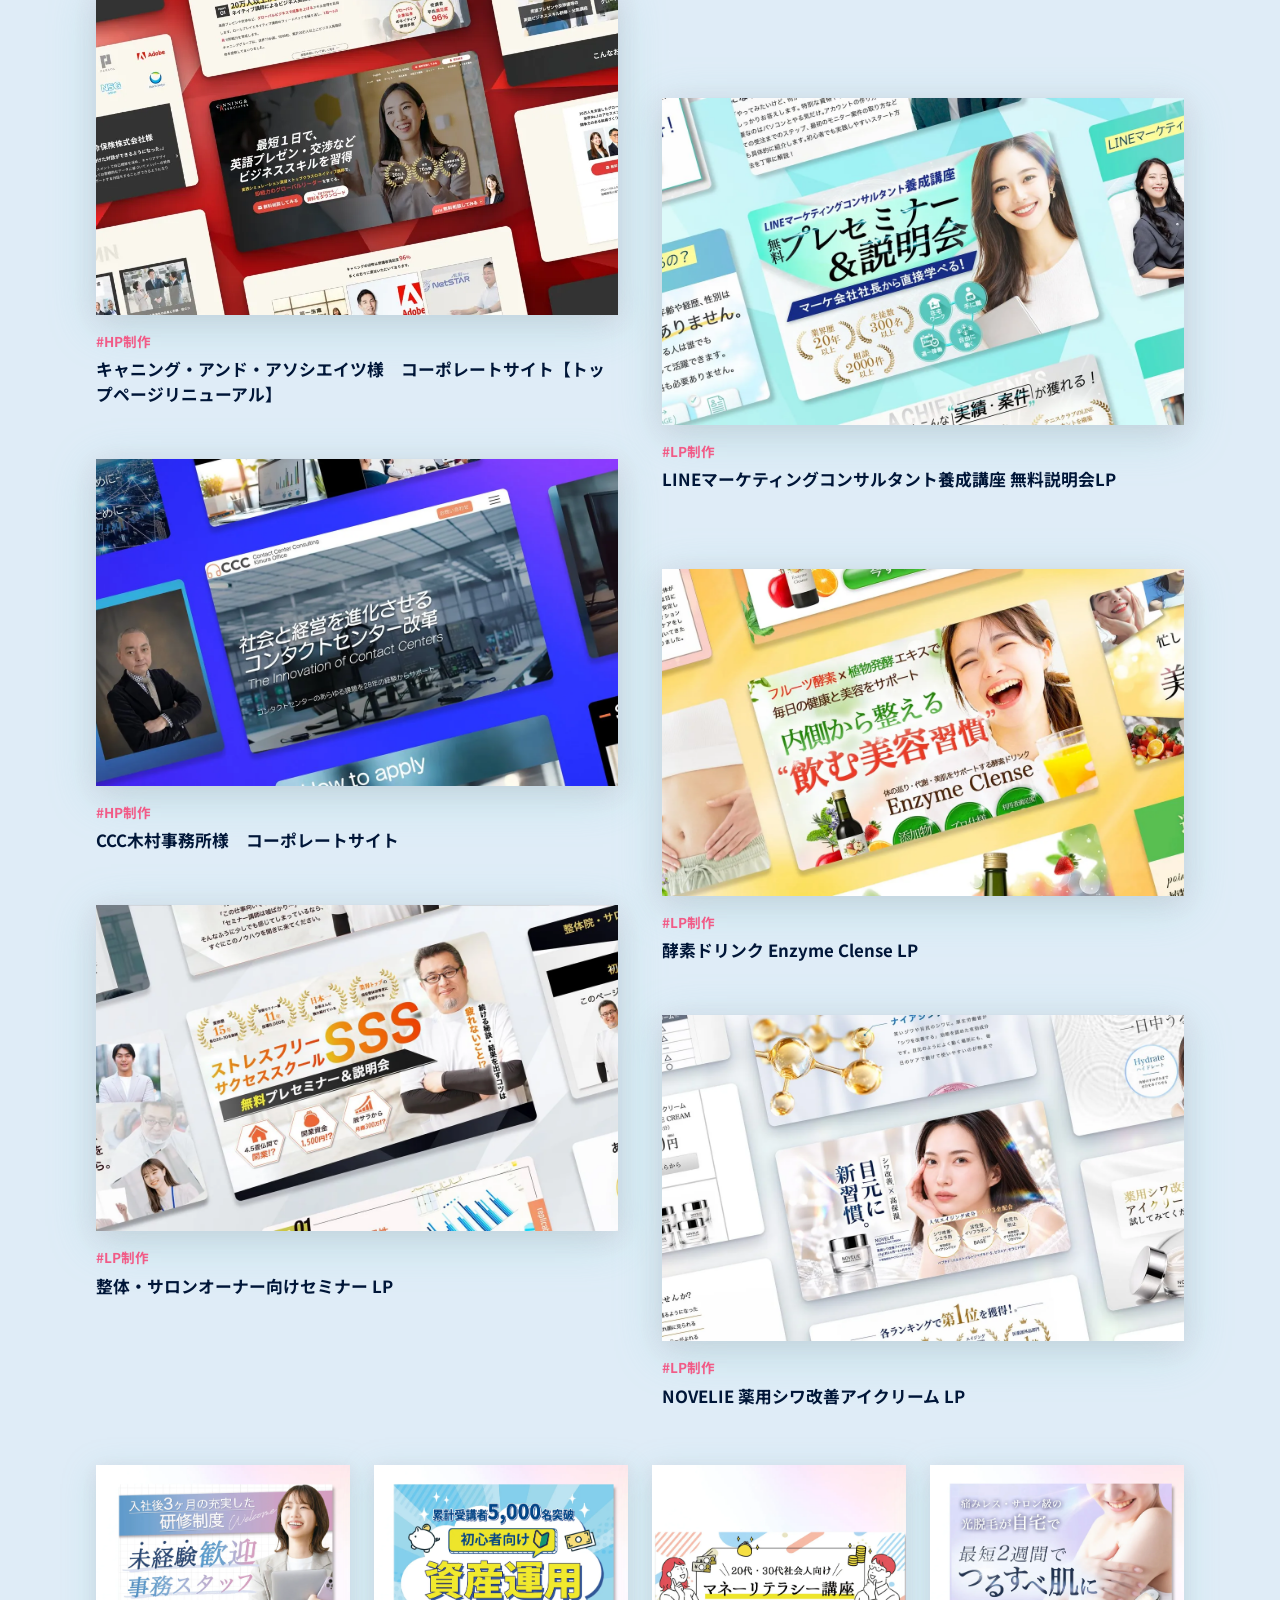
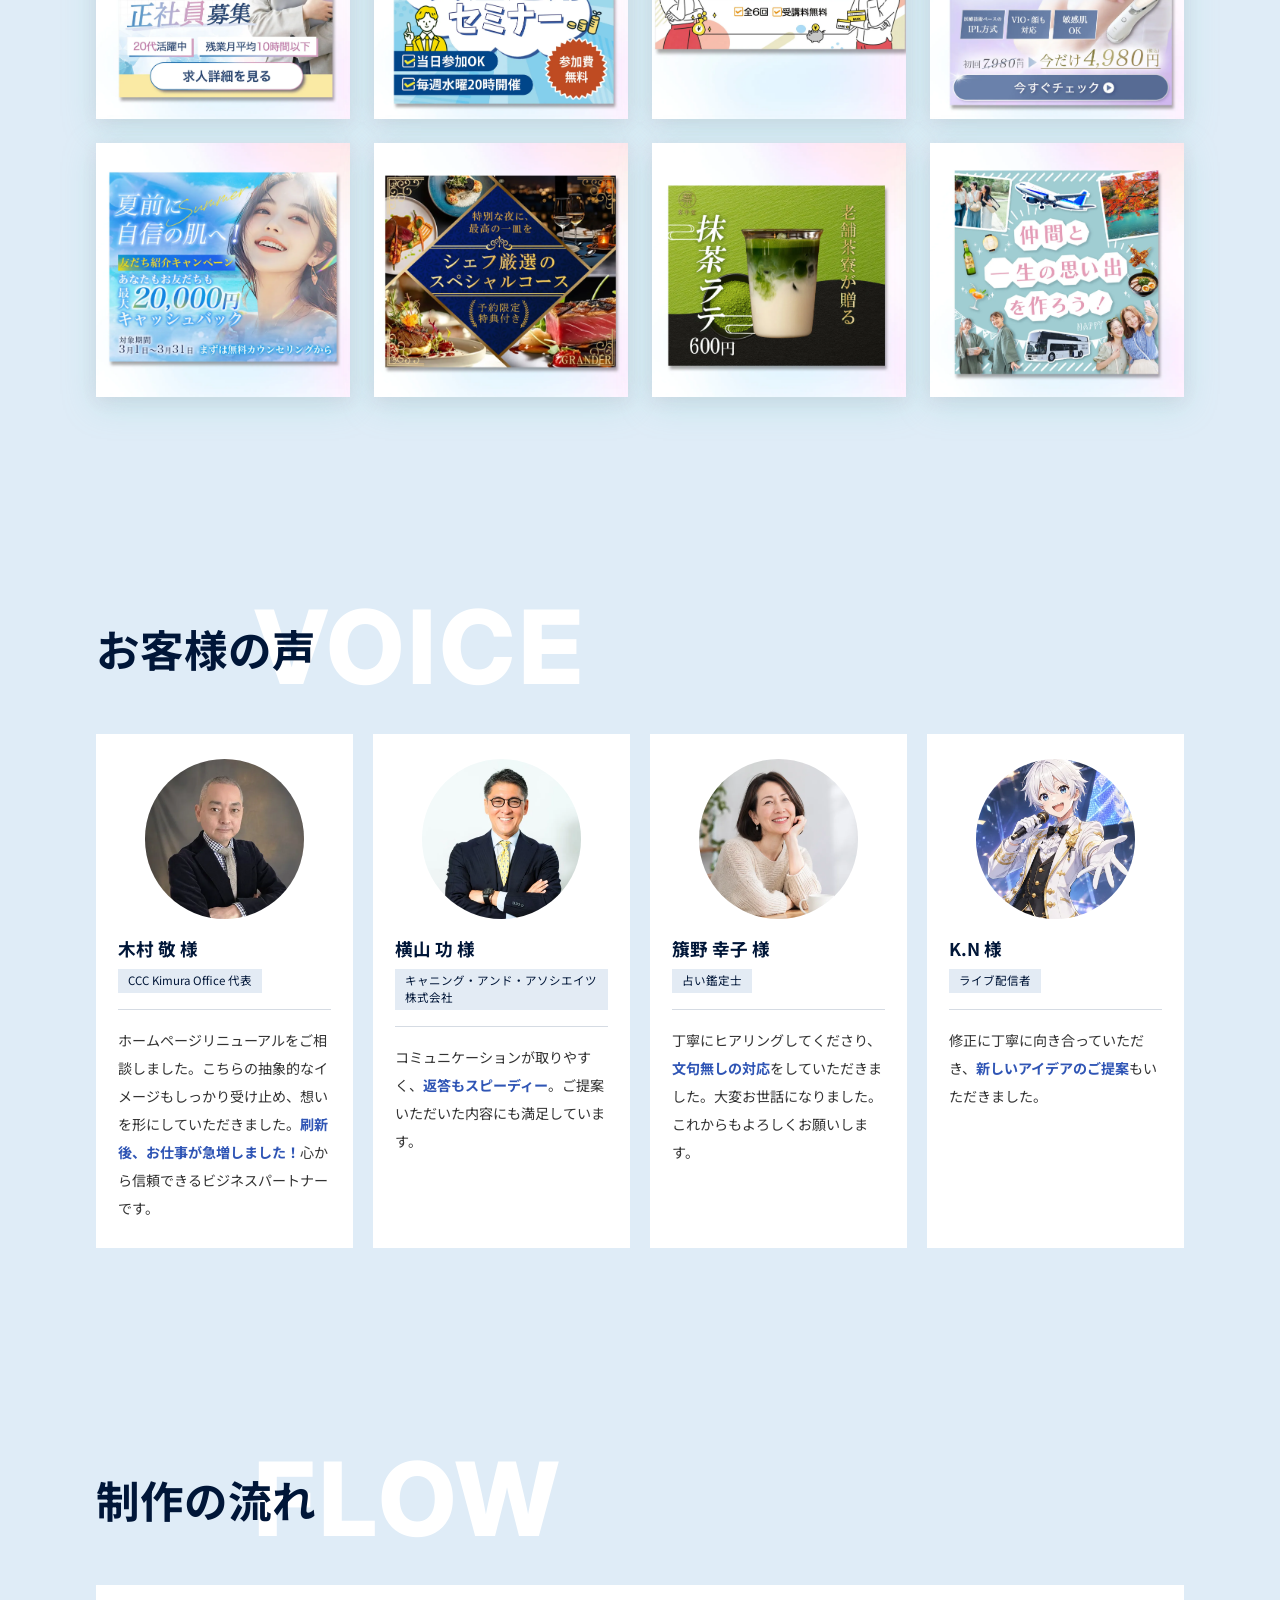
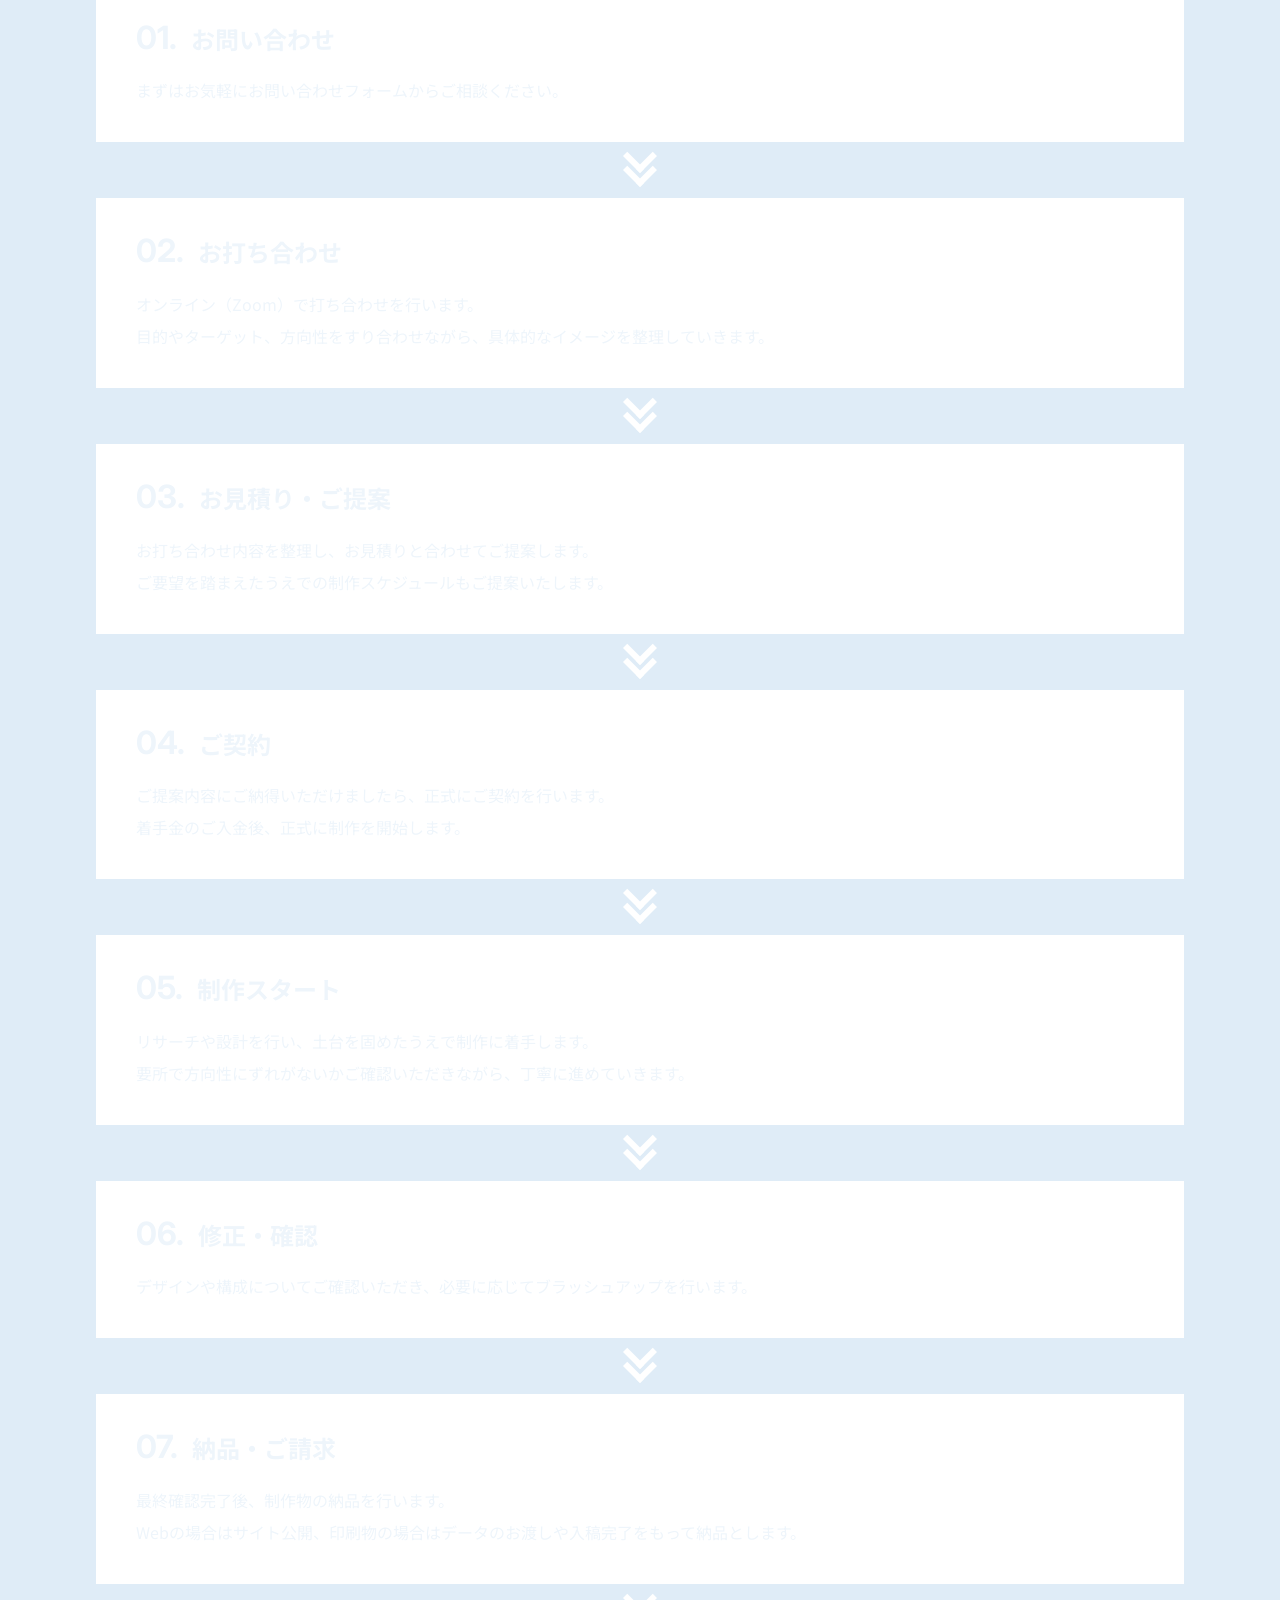
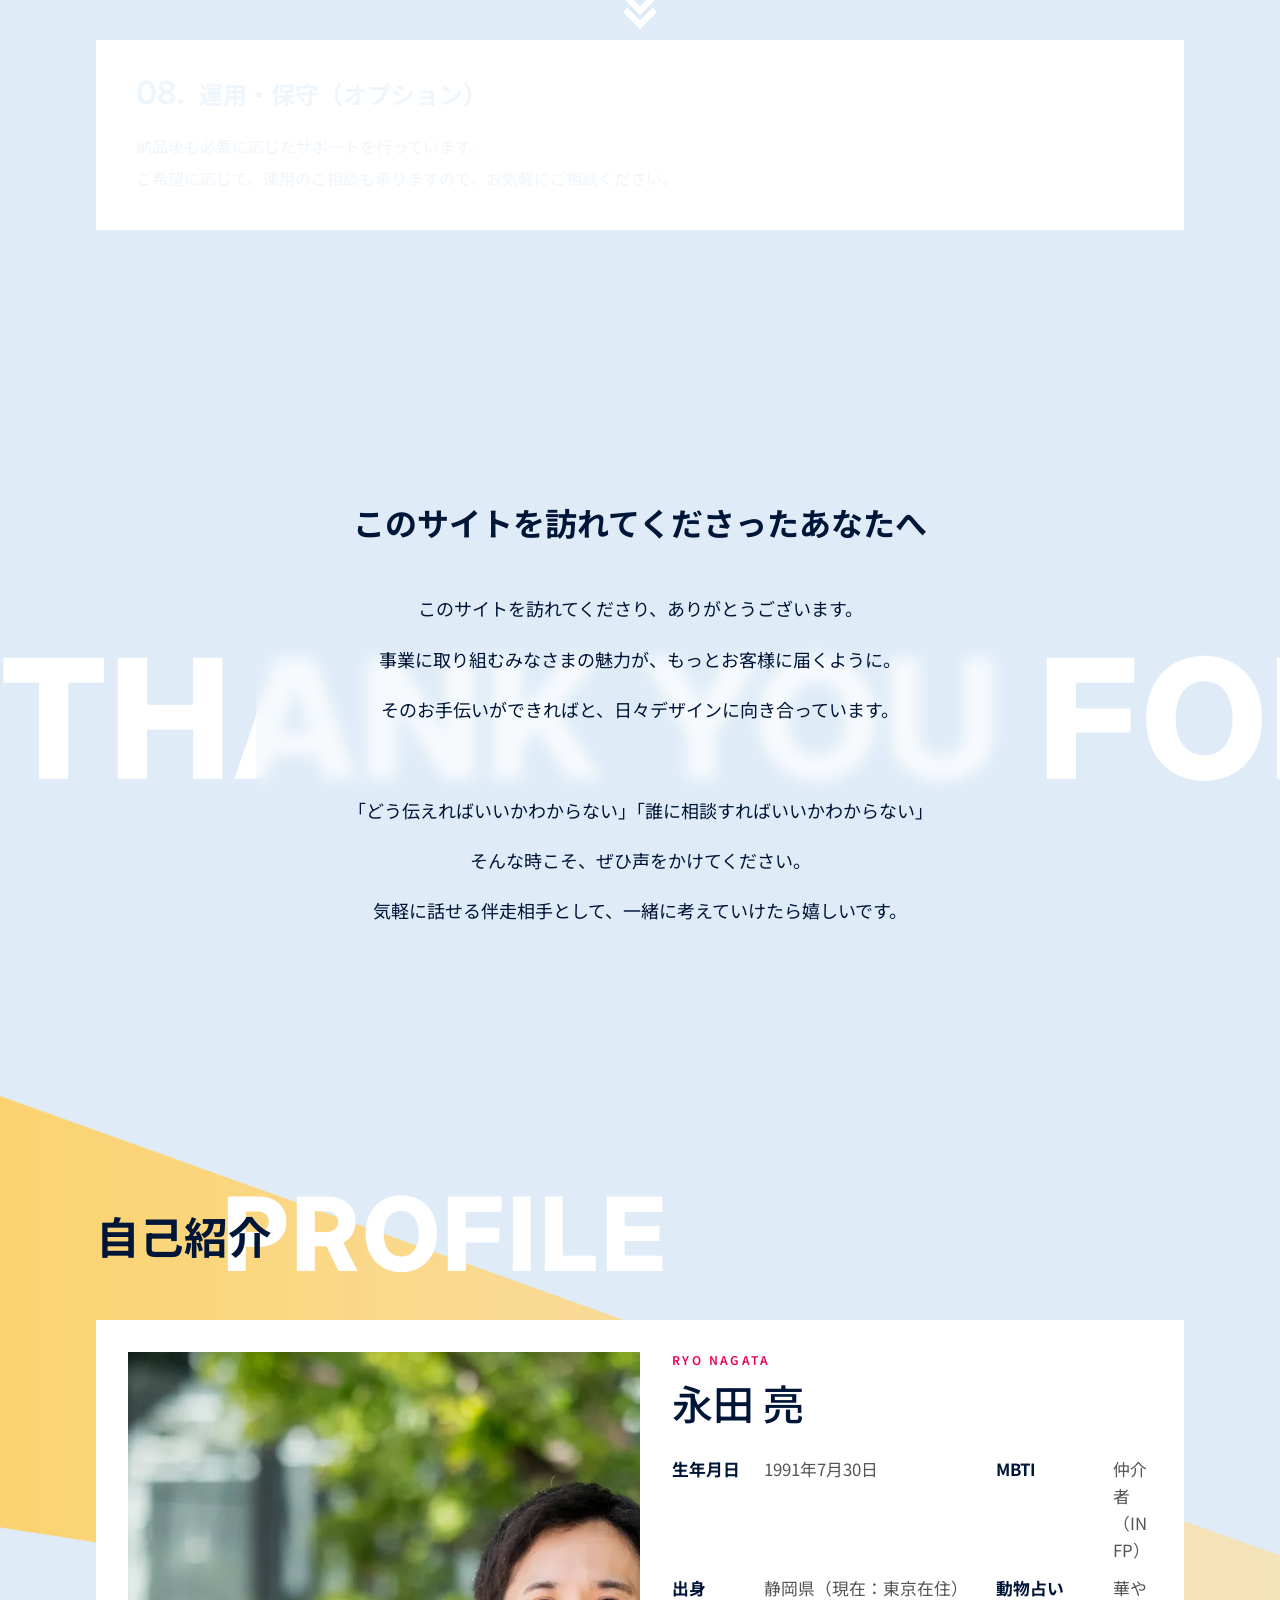
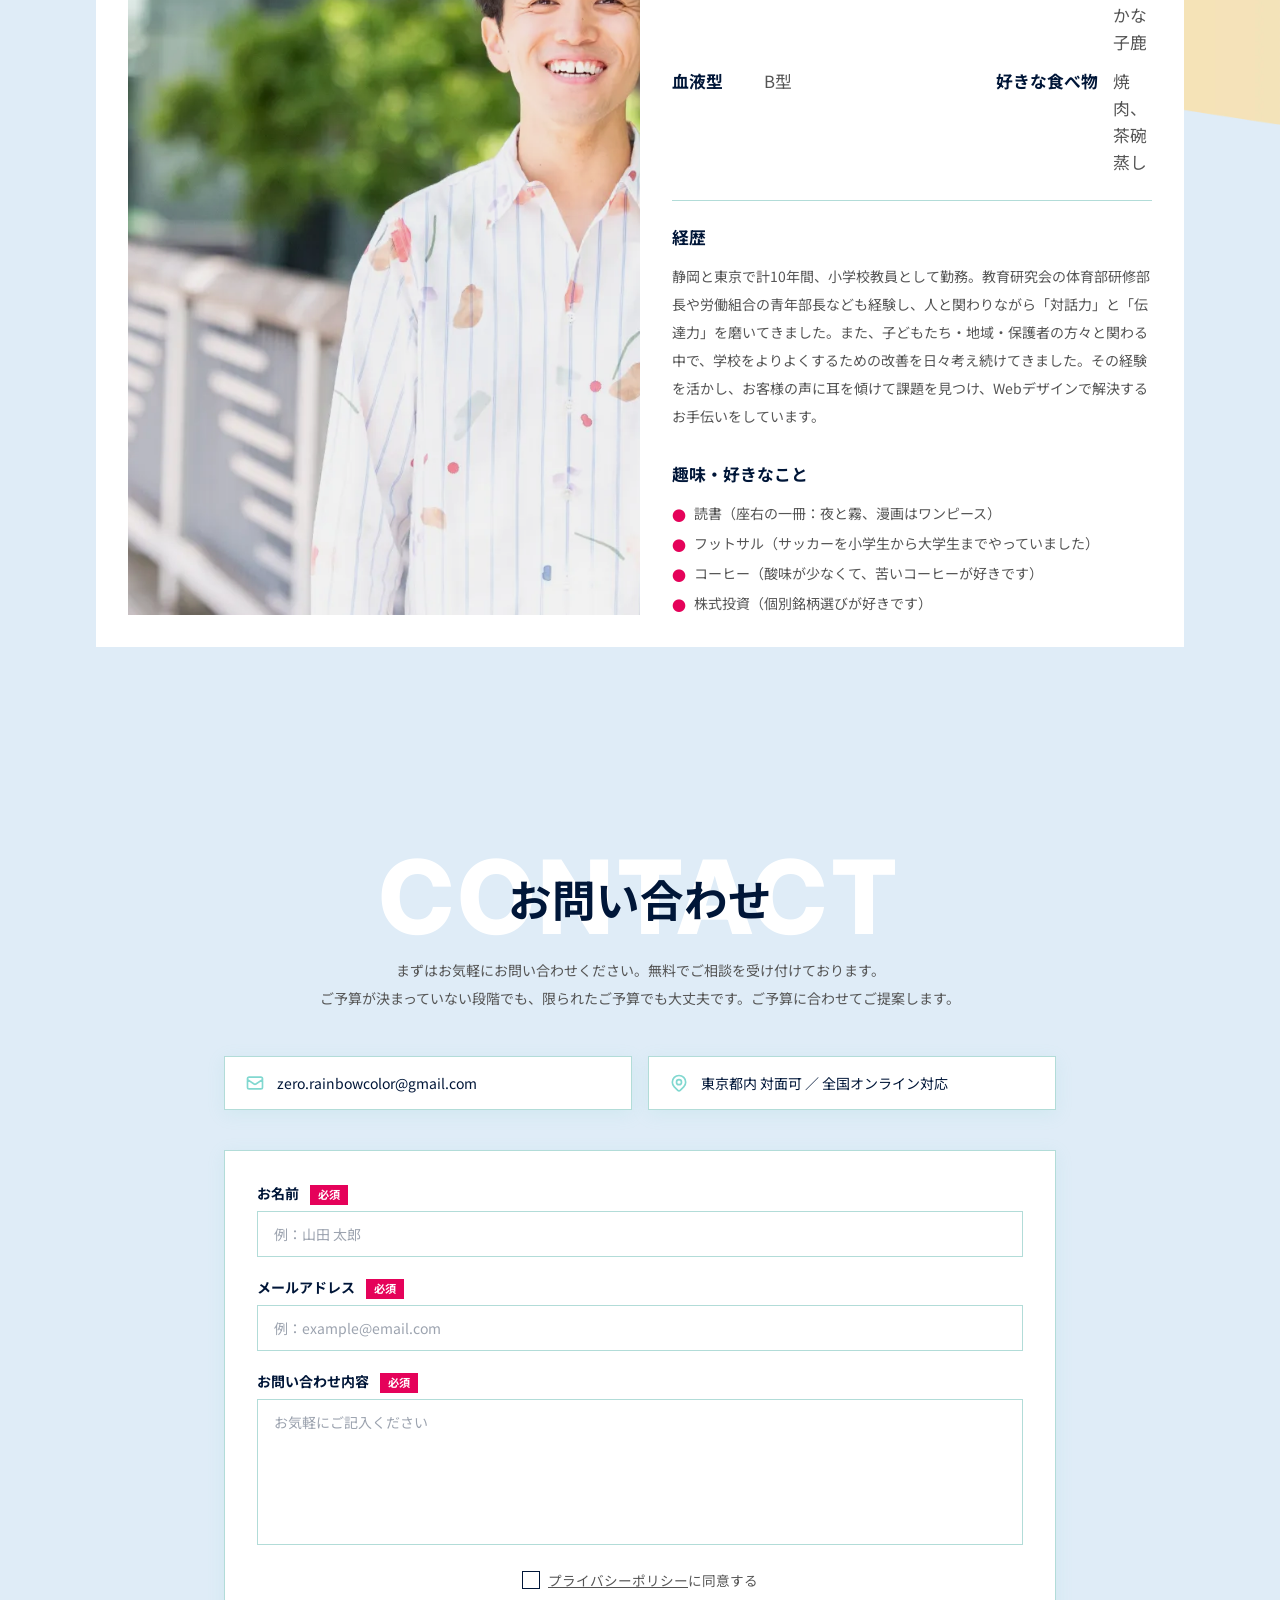
==== commit f8341b2d: "各セクションの横幅をお客様の声にそろえる - お悩み〜自己紹介の枠を最大1152pxに統一 - お悩みのイラストを左右端にそろえ、少し小さく - お客様の声の写真裏のイニシャル表示を削除  Co-Au" ====
--- a/index.html
+++ b/index.html
@@ -186,6 +186,15 @@
     .concern-desc { font-size: 1.375rem; line-height: 1.6; }
     /* お悩み：枠なし。イラストの下に中央揃えの文章 */
     .concern-item { text-align: center; }
+    /* PC：3枚のイラストを左右端（お客様の声のカード端）にそろえる */
+    @media (min-width: 768px) {
+      #concern .grid.md\:grid-cols-3 { grid-template-columns: repeat(3, auto); justify-content: space-between; }
+      #concern .concern-item .concern-illust { width: auto; max-width: 100%; height: 200px; }
+      #concern .concern-item:first-child { text-align: left; }
+      #concern .concern-item:first-child .concern-illust { margin-left: 0; }
+      #concern .concern-item:last-child { text-align: right; }
+      #concern .concern-item:last-child .concern-illust { margin-right: 0; }
+    }
     .concern-illust { display: block; width: 100%; height: 220px; object-fit: contain; margin: 0 auto 1.5rem; }
     .concern-item .concern-desc { font-size: 1.1rem; line-height: 1.9; font-weight: 500; }
     @media (max-width: 767px) { .concern-illust { height: 190px; margin-bottom: 1.1rem; } .concern-item .concern-desc { font-size: 1.05rem; } }
@@ -838,10 +847,8 @@
       background: #fff; display: flex; flex-direction: column;
     }
     .voice-photo { position: relative; background: #fff; display: grid; place-items: center; padding: 1.6rem 0 0; } /* 正方形エリアをやめて上下の余白を詰める */
-    .voice-photo img, .voice-photo span { grid-area: 1 / 1; width: 62%; aspect-ratio: 1; border-radius: 50%; } /* 四角エリアの中に丸く配置 */
+    .voice-photo img { grid-area: 1 / 1; width: 62%; aspect-ratio: 1; border-radius: 50%; } /* 四角エリアの中に丸く配置 */
     .voice-photo img { object-fit: cover; z-index: 1; }
-    .voice-photo span { display: grid; place-items: center; background: #dfe8f2; }
-    .voice-photo span { font-family: 'Inter', sans-serif; font-weight: 800; font-size: clamp(2.6rem, 5vw, 3.6rem); color: #001638; opacity: 0.35; letter-spacing: 0.04em; }
     .voice-body { padding: 1.1rem 1.4rem 1.6rem; display: flex; flex-direction: column; flex: 1; }
     .voice-name { color: #001638; font-weight: 700; font-size: 1.1rem; }
     .voice-co { display: inline-block; align-self: flex-start; margin-top: 0.4rem; background: #e3ebf4; color: #001638; font-size: 0.72rem; padding: 0.2rem 0.6rem; }
@@ -1146,7 +1153,7 @@
      お悩み（青グラデーション）
 =================================== -->
 <section id="concern" class="py-20 sm:py-28 relative overflow-hidden">
-  <div class="relative wide-wrap mx-auto px-5 sm:px-8 text-center">
+  <div class="relative max-w-6xl mx-auto px-5 sm:px-8 text-center">
     <!-- 見出し -->
     <div>
       <div class="sec-head-wrap mb-10">
@@ -1193,7 +1200,7 @@
      3つの強み（偶数：tiffany-light）
 =================================== -->
 <section id="strength" class="py-20 sm:py-28 relative">
-  <div class="relative z-10 wide-wrap mx-auto px-5 sm:px-8">
+  <div class="relative z-10 max-w-6xl mx-auto px-5 sm:px-8">
     <div class="sec-head-wrap mb-14">
       <h2 class="sec-ja sec-head">制作で大切にしていること<span class="sec-head-en" aria-hidden="true">POLICY</span></h2>
     </div>
@@ -1239,7 +1246,7 @@
      サービス（奇数：白）
 =================================== -->
 <section id="service" class="py-20 sm:py-28 relative">
-  <div class="relative z-10 wide-wrap mx-auto px-5 sm:px-8">
+  <div class="relative z-10 max-w-6xl mx-auto px-5 sm:px-8">
     <div class="sec-head-wrap mb-14">
       <h2 class="sec-ja sec-head">提供サービス<span class="sec-head-en" aria-hidden="true">SERVICES</span></h2>
     </div>
@@ -1323,7 +1330,7 @@
      ポートフォリオ（偶数：tiffany-light）
 =================================== -->
 <section id="portfolio" class="py-20 sm:py-28 relative" data-bg-anim="net" data-bg-parallax="2" data-bg-color="214,160,30">
-  <div class="relative z-10 wide-wrap mx-auto px-5 sm:px-8">
+  <div class="relative z-10 max-w-6xl mx-auto px-5 sm:px-8">
     <div class="sec-head-wrap mb-14">
       <h2 class="sec-ja sec-head">制作事例<span class="sec-head-en" aria-hidden="true">WORKS</span></h2>
     </div>
@@ -1450,7 +1457,7 @@
     </div>
     <div class="voice-grid">
       <article class="voice-card">
-        <div class="voice-photo"><img src="images/voice/voice-kimura.webp?v=2" alt="木村 敬 様" onerror="this.remove()"><span aria-hidden="true">K</span></div>
+        <div class="voice-photo"><img src="images/voice/voice-kimura.webp?v=2" alt="木村 敬 様" onerror="this.remove()"></div>
         <div class="voice-body">
           <p class="voice-name">木村 敬 様</p>
           <p class="voice-co">CCC Kimura Office 代表</p>
@@ -1458,7 +1465,7 @@
         </div>
       </article>
       <article class="voice-card">
-        <div class="voice-photo"><img src="images/voice/voice-yokoyama.webp" alt="横山 功 様" onerror="this.remove()"><span aria-hidden="true">Y</span></div>
+        <div class="voice-photo"><img src="images/voice/voice-yokoyama.webp" alt="横山 功 様" onerror="this.remove()"></div>
         <div class="voice-body">
           <p class="voice-name">横山 功 様</p>
           <p class="voice-co">キャニング・アンド・アソシエイツ株式会社</p>
@@ -1466,7 +1473,7 @@
         </div>
       </article>
       <article class="voice-card">
-        <div class="voice-photo"><img src="images/voice/voice-hatano.webp" alt="籏野 幸子 様" onerror="this.remove()"><span aria-hidden="true">H</span></div>
+        <div class="voice-photo"><img src="images/voice/voice-hatano.webp" alt="籏野 幸子 様" onerror="this.remove()"></div>
         <div class="voice-body">
           <p class="voice-name">籏野 幸子 様</p>
           <p class="voice-co">占い鑑定士</p>
@@ -1474,7 +1481,7 @@
         </div>
       </article>
       <article class="voice-card">
-        <div class="voice-photo"><img src="images/voice/voice-kn.webp" alt="K.N 様" onerror="this.remove()"><span aria-hidden="true">K.N</span></div>
+        <div class="voice-photo"><img src="images/voice/voice-kn.webp" alt="K.N 様" onerror="this.remove()"></div>
         <div class="voice-body">
           <p class="voice-name">K.N 様</p>
           <p class="voice-co">ライブ配信者</p>
@@ -1490,7 +1497,7 @@
      制作の流れ
 =================================== -->
 <section id="flow" class="py-20 sm:py-28 relative">
-  <div class="relative z-10 wide-wrap mx-auto px-5 sm:px-8">
+  <div class="relative z-10 max-w-6xl mx-auto px-5 sm:px-8">
     <div class="sec-head-wrap mb-14">
       <h2 class="sec-ja sec-head">制作の流れ<span class="sec-head-en" aria-hidden="true">FLOW</span></h2>
     </div>
@@ -1569,7 +1576,7 @@
 =================================== -->
 <section id="about" class="py-20 sm:py-28 relative">
   <img src="images/about-line.webp" alt="" aria-hidden="true" class="about-line" />
-  <div class="relative z-10 wide-wrap mx-auto px-5 sm:px-8">
+  <div class="relative z-10 max-w-6xl mx-auto px-5 sm:px-8">
     <div class="sec-head-wrap mb-14">
       <h2 class="sec-ja sec-head">自己紹介<span class="sec-head-en" aria-hidden="true">PROFILE</span></h2>
     </div>
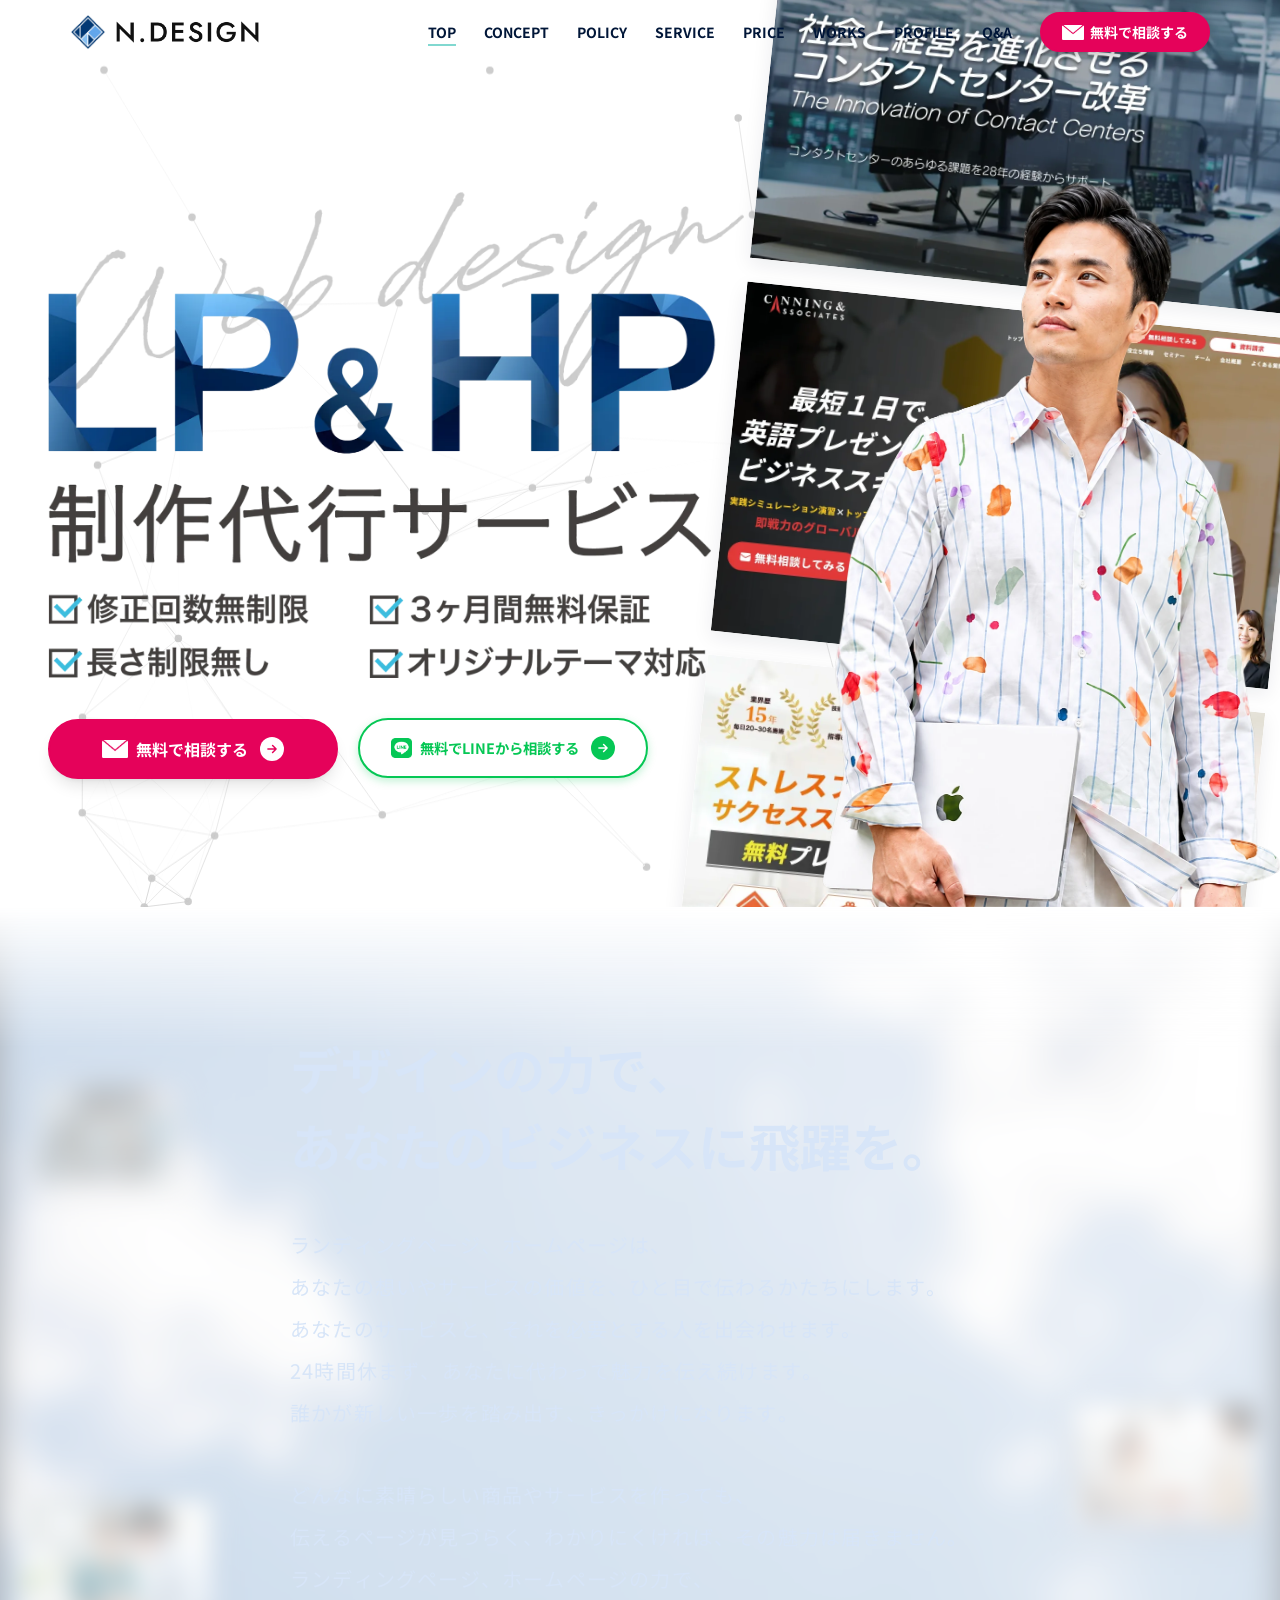
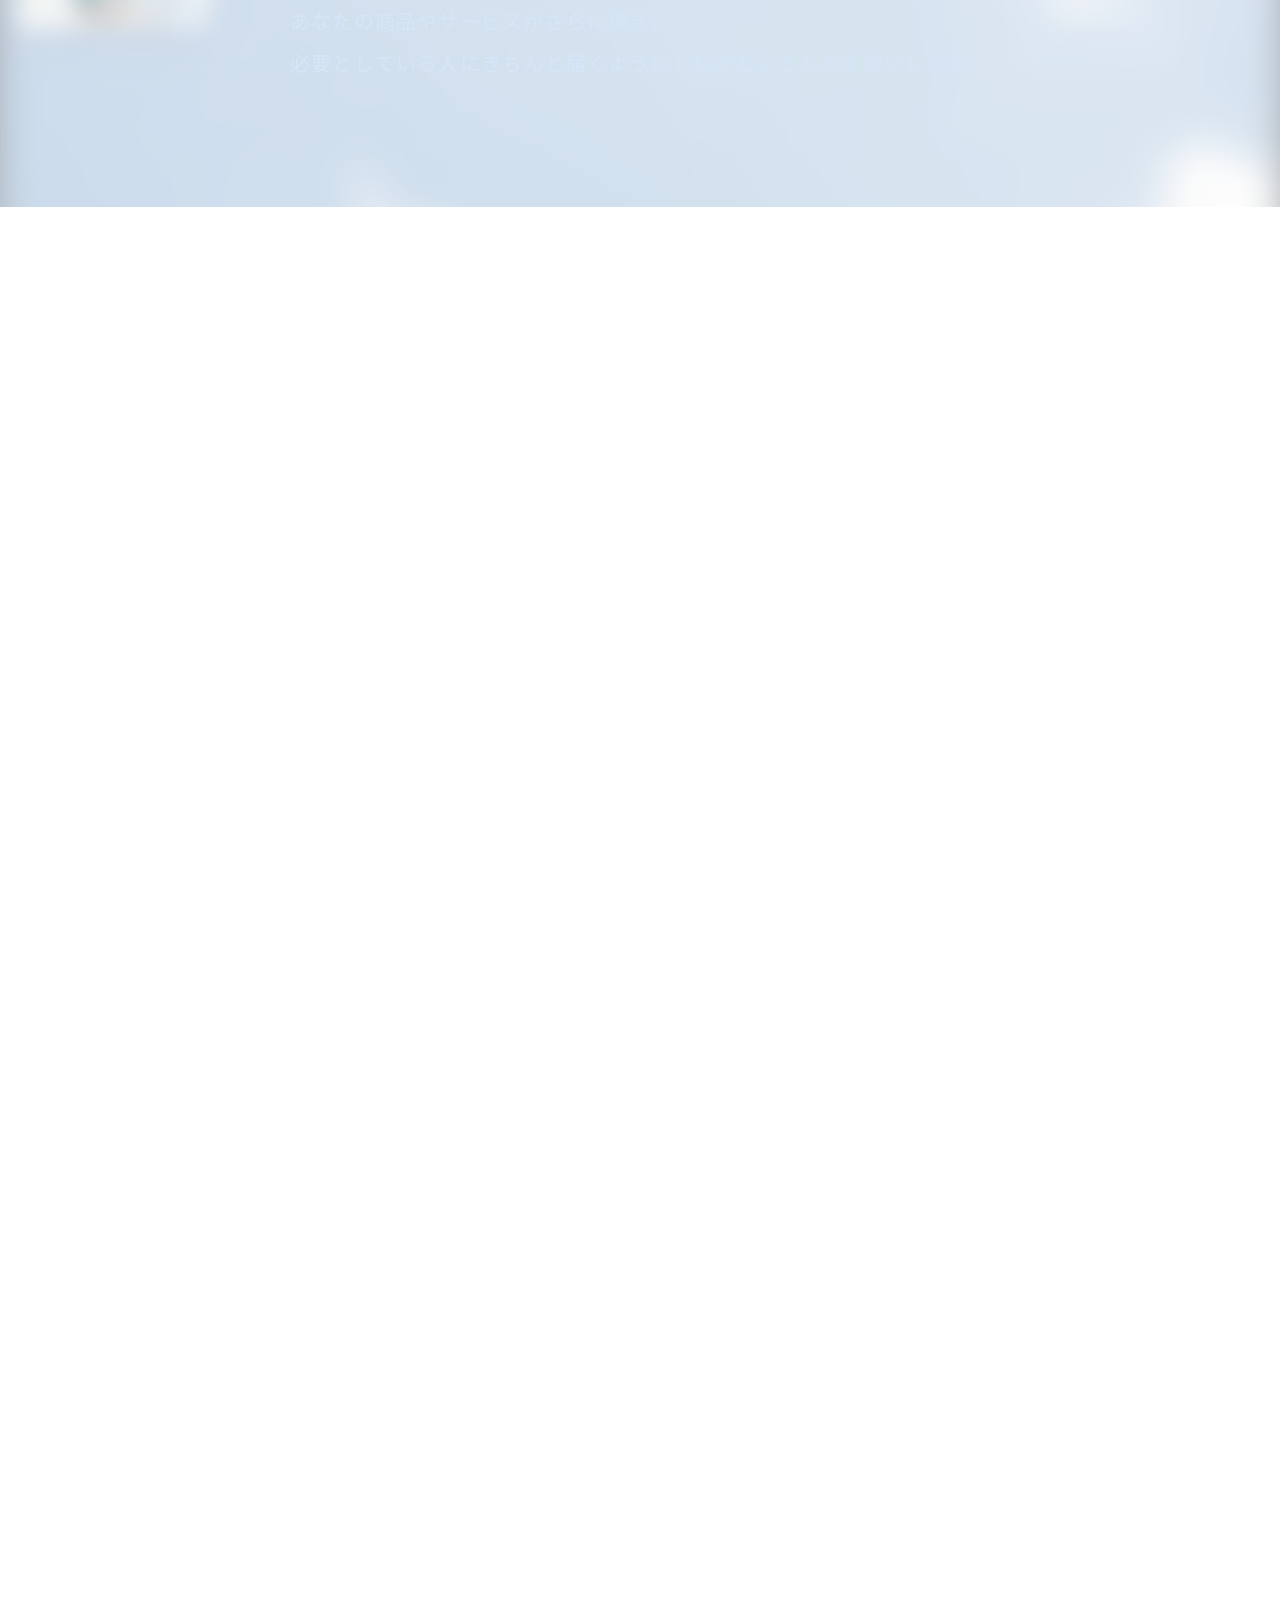
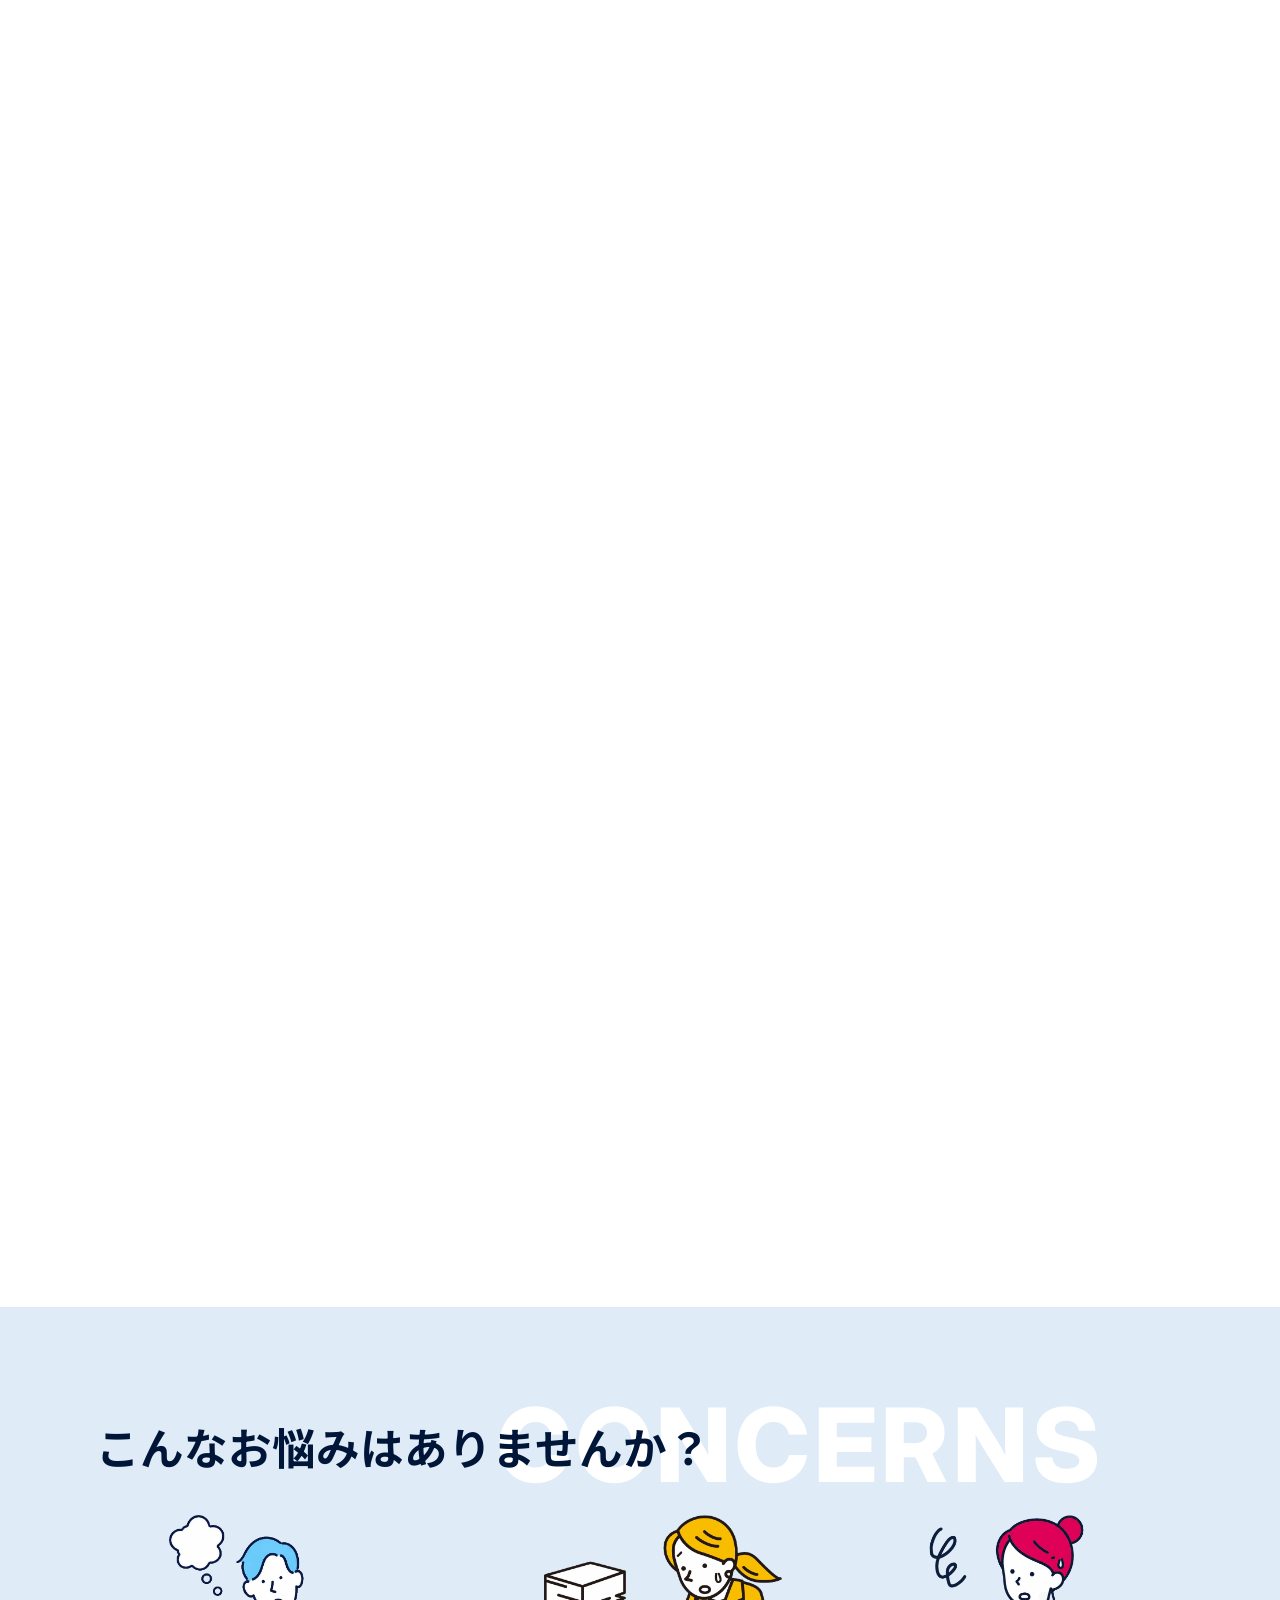
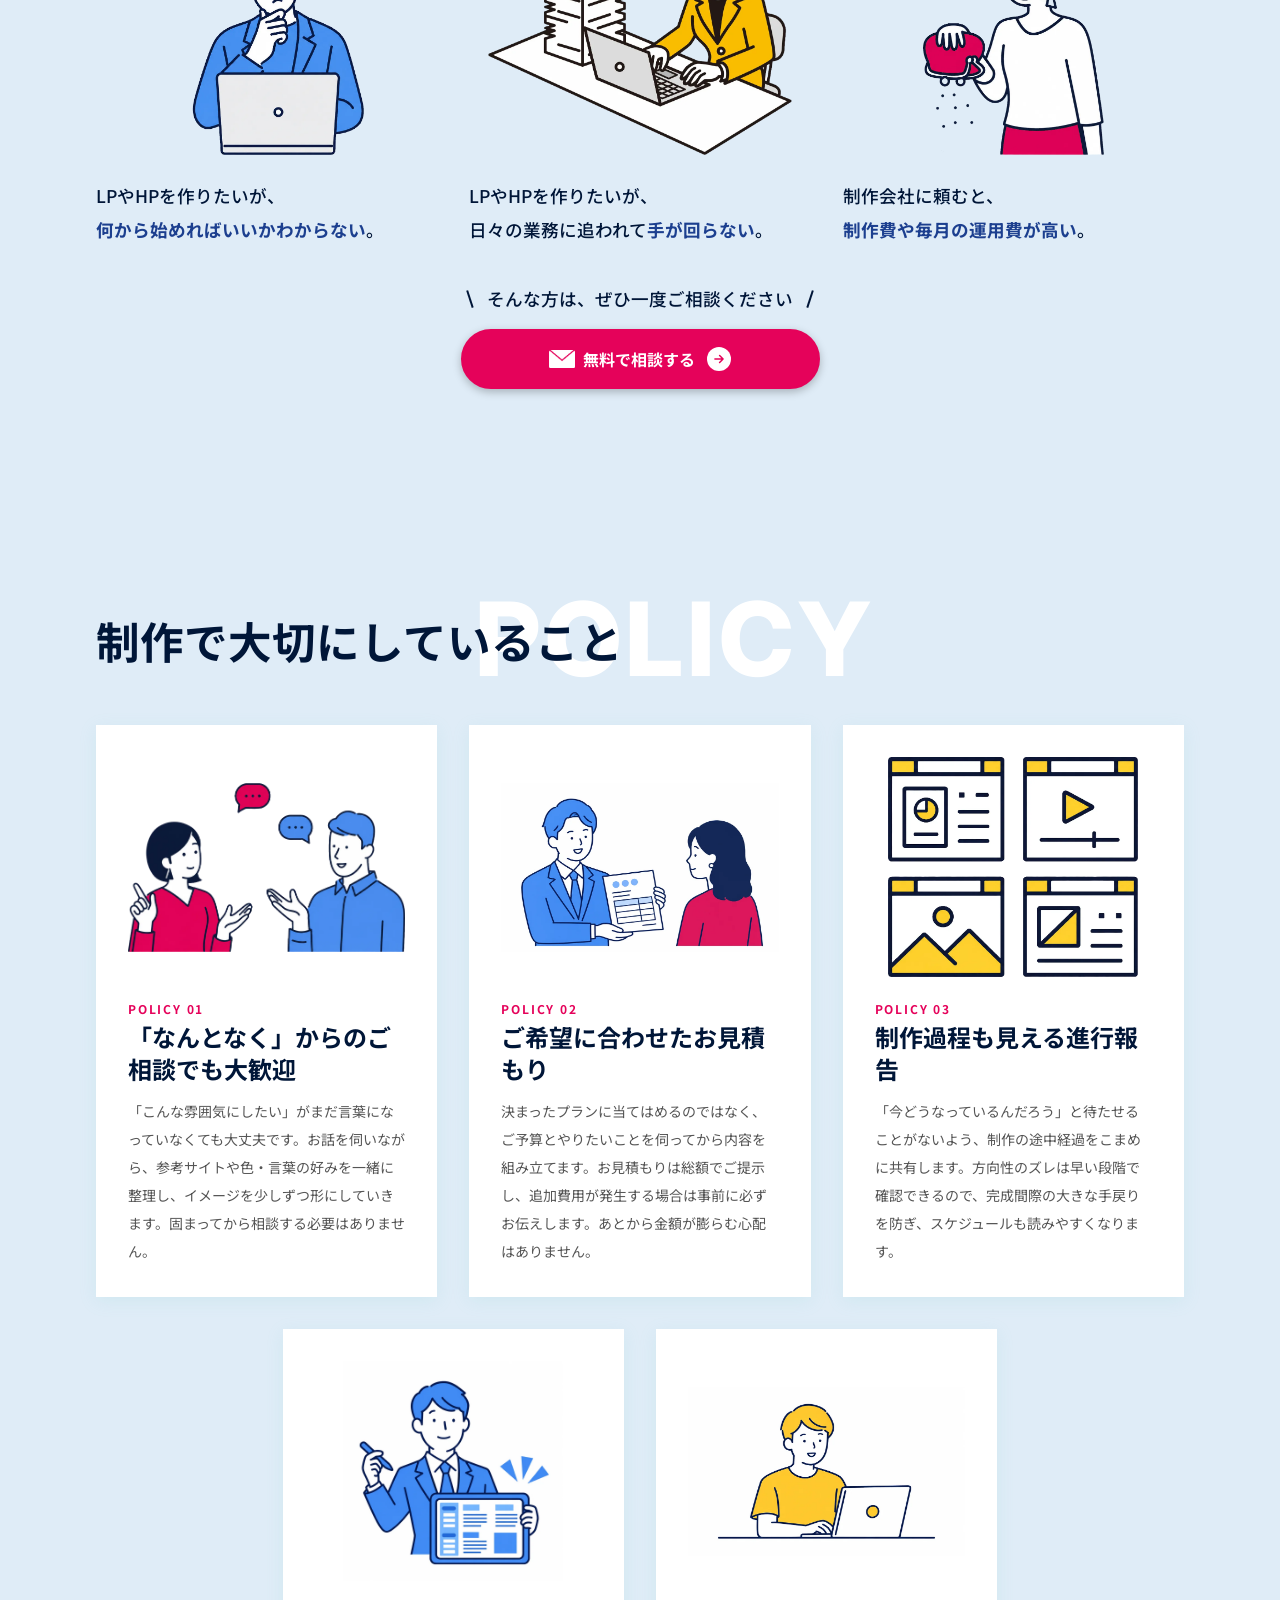
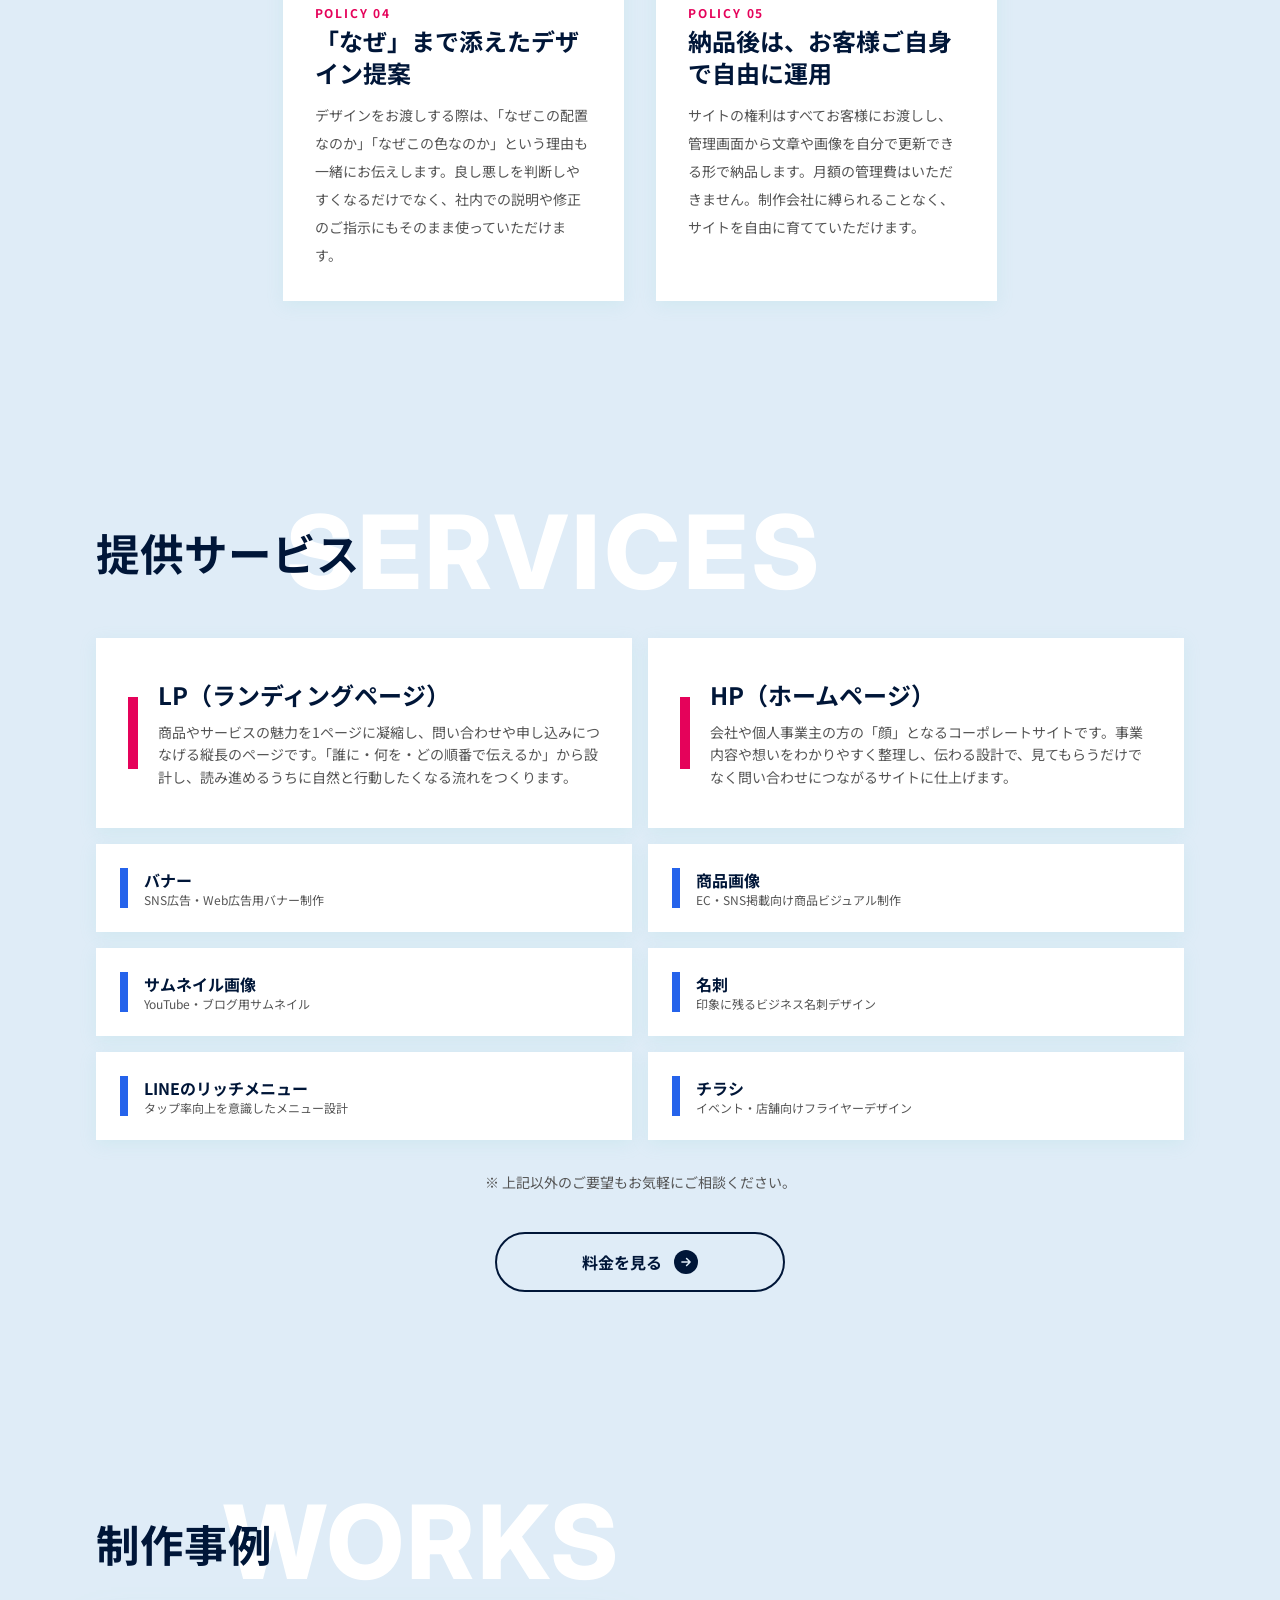
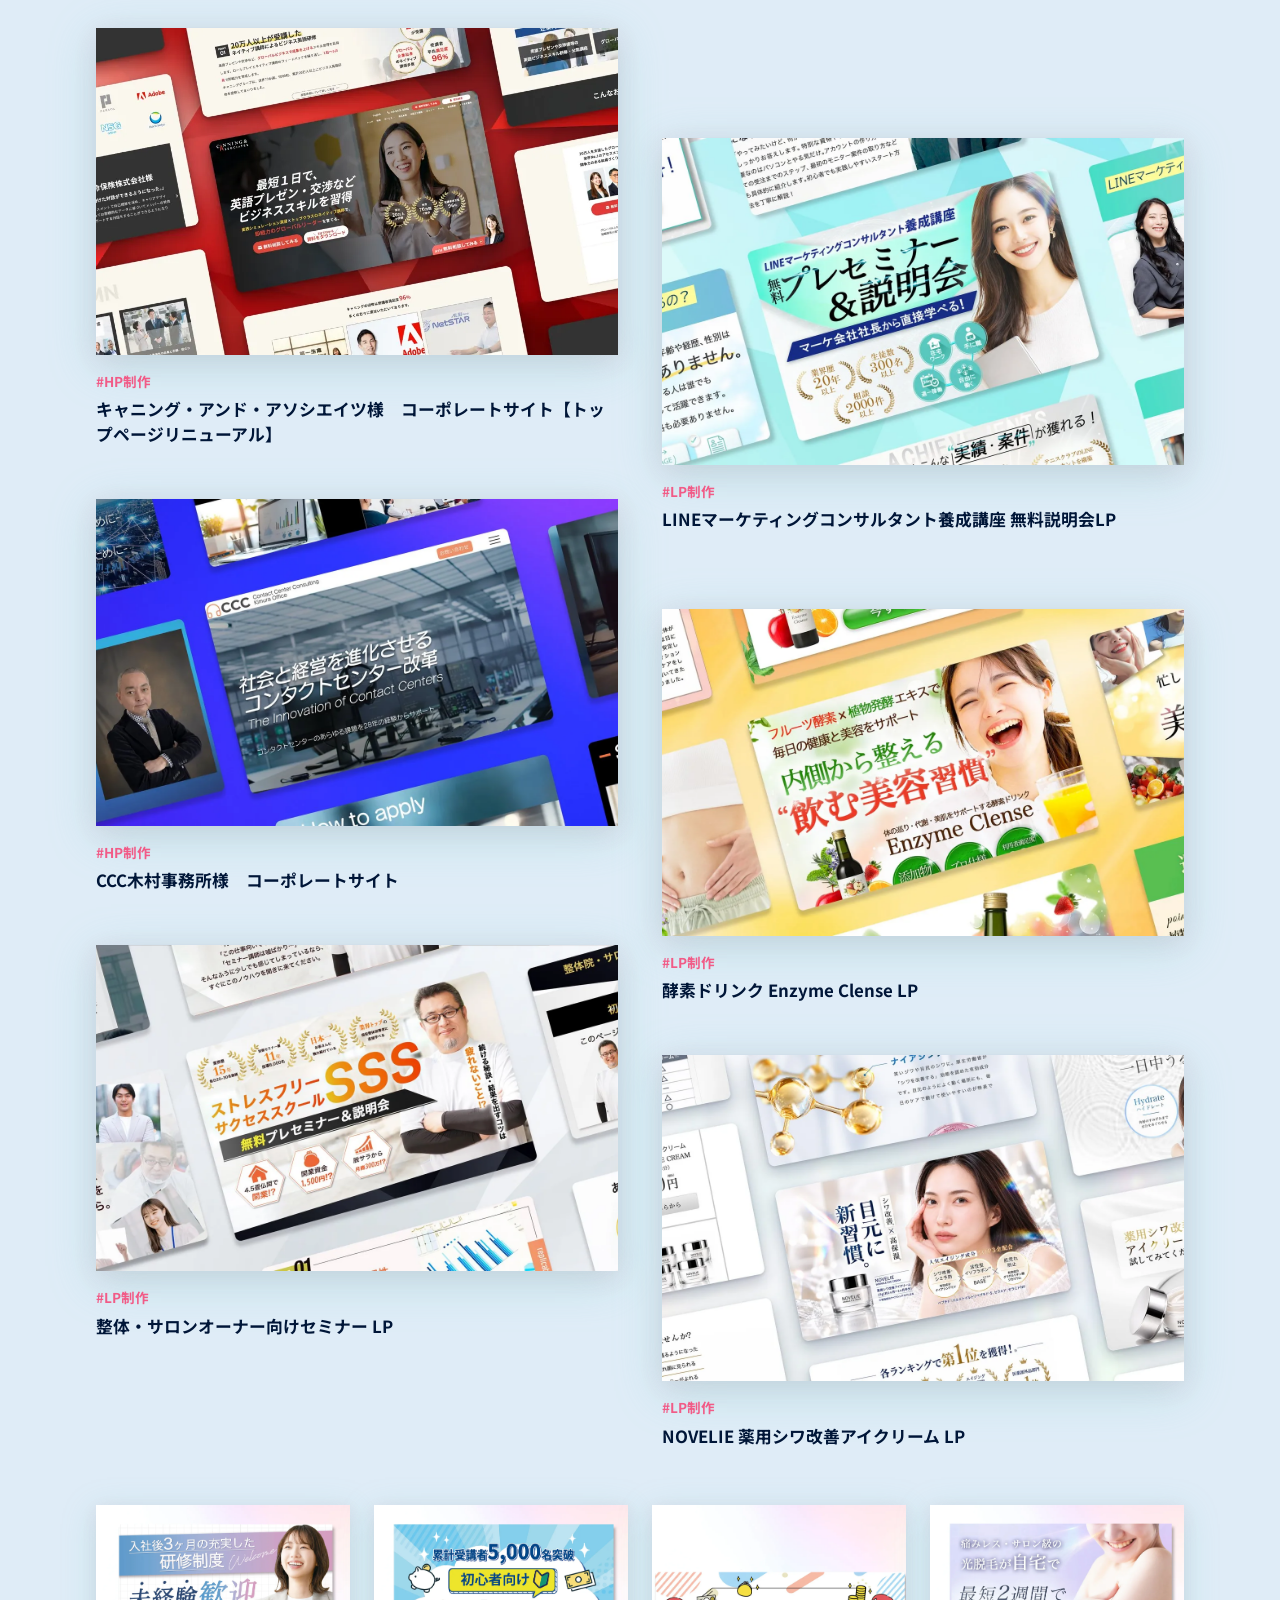
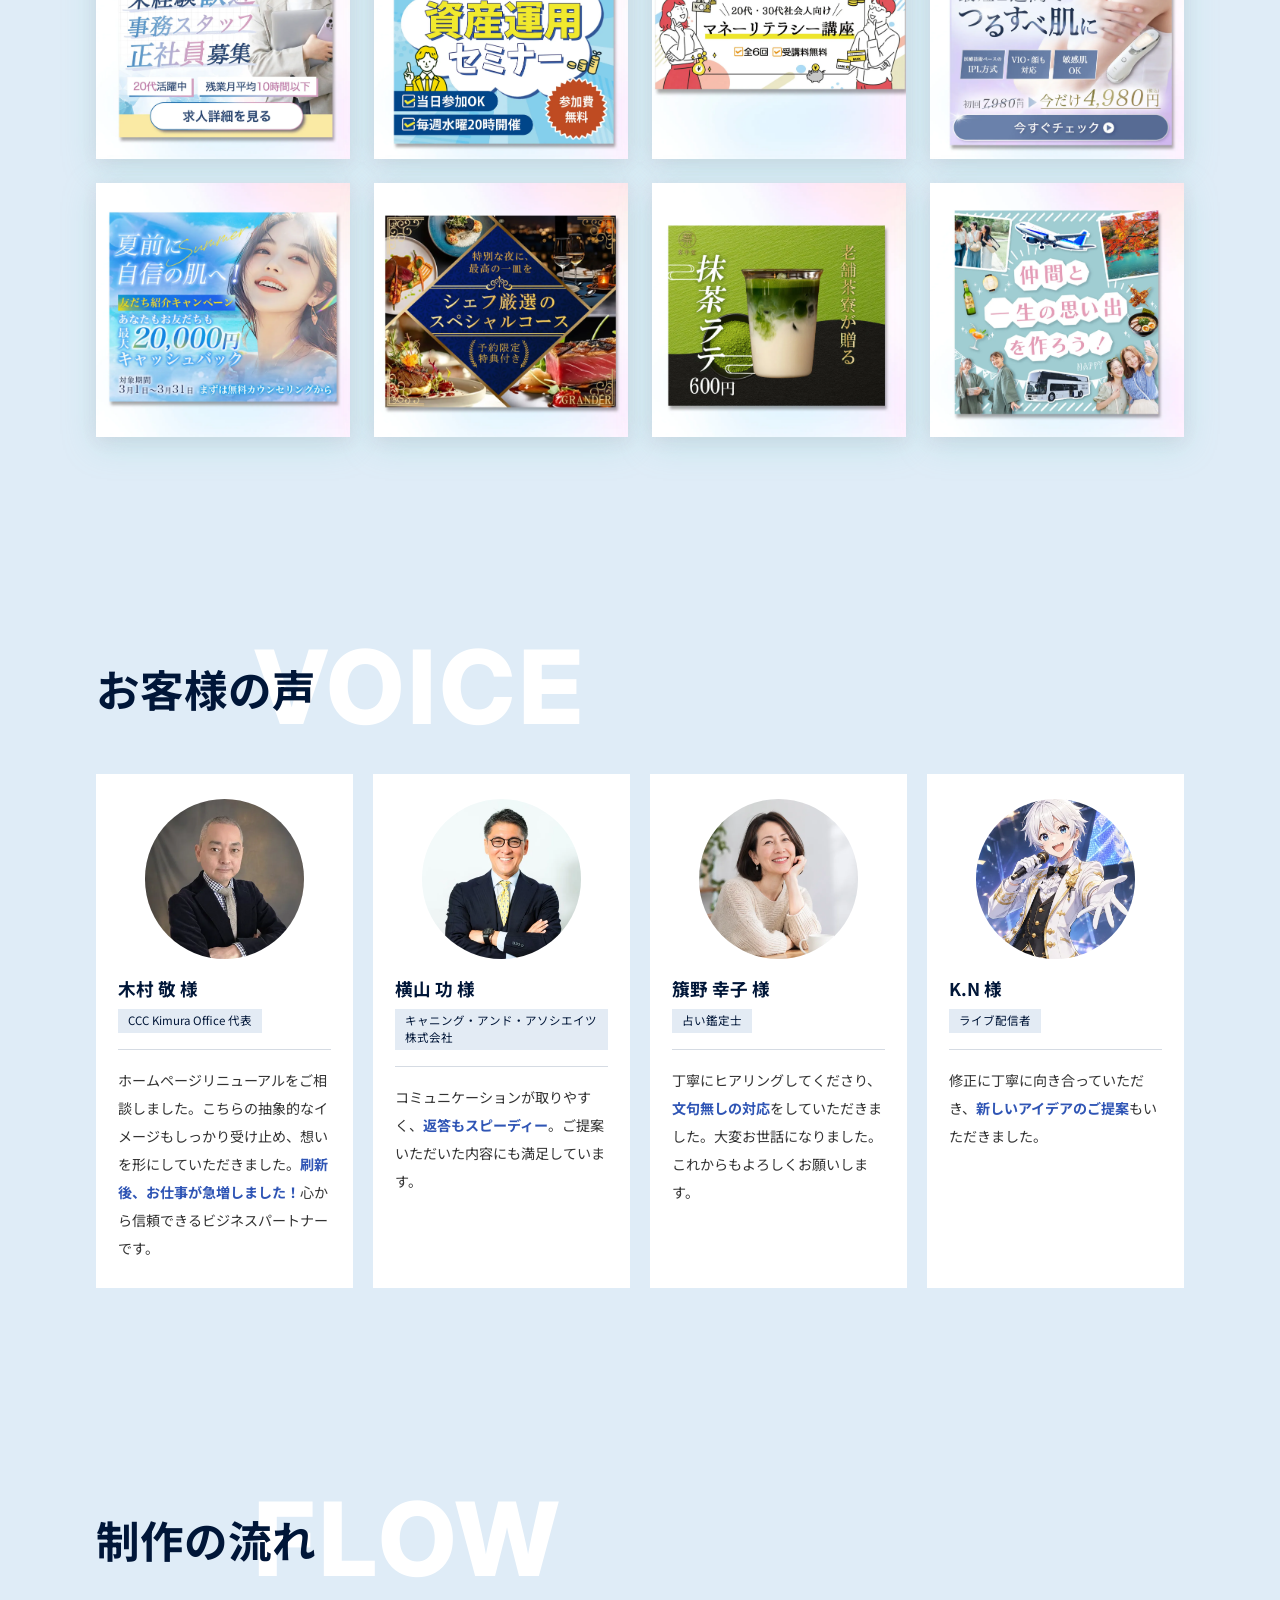
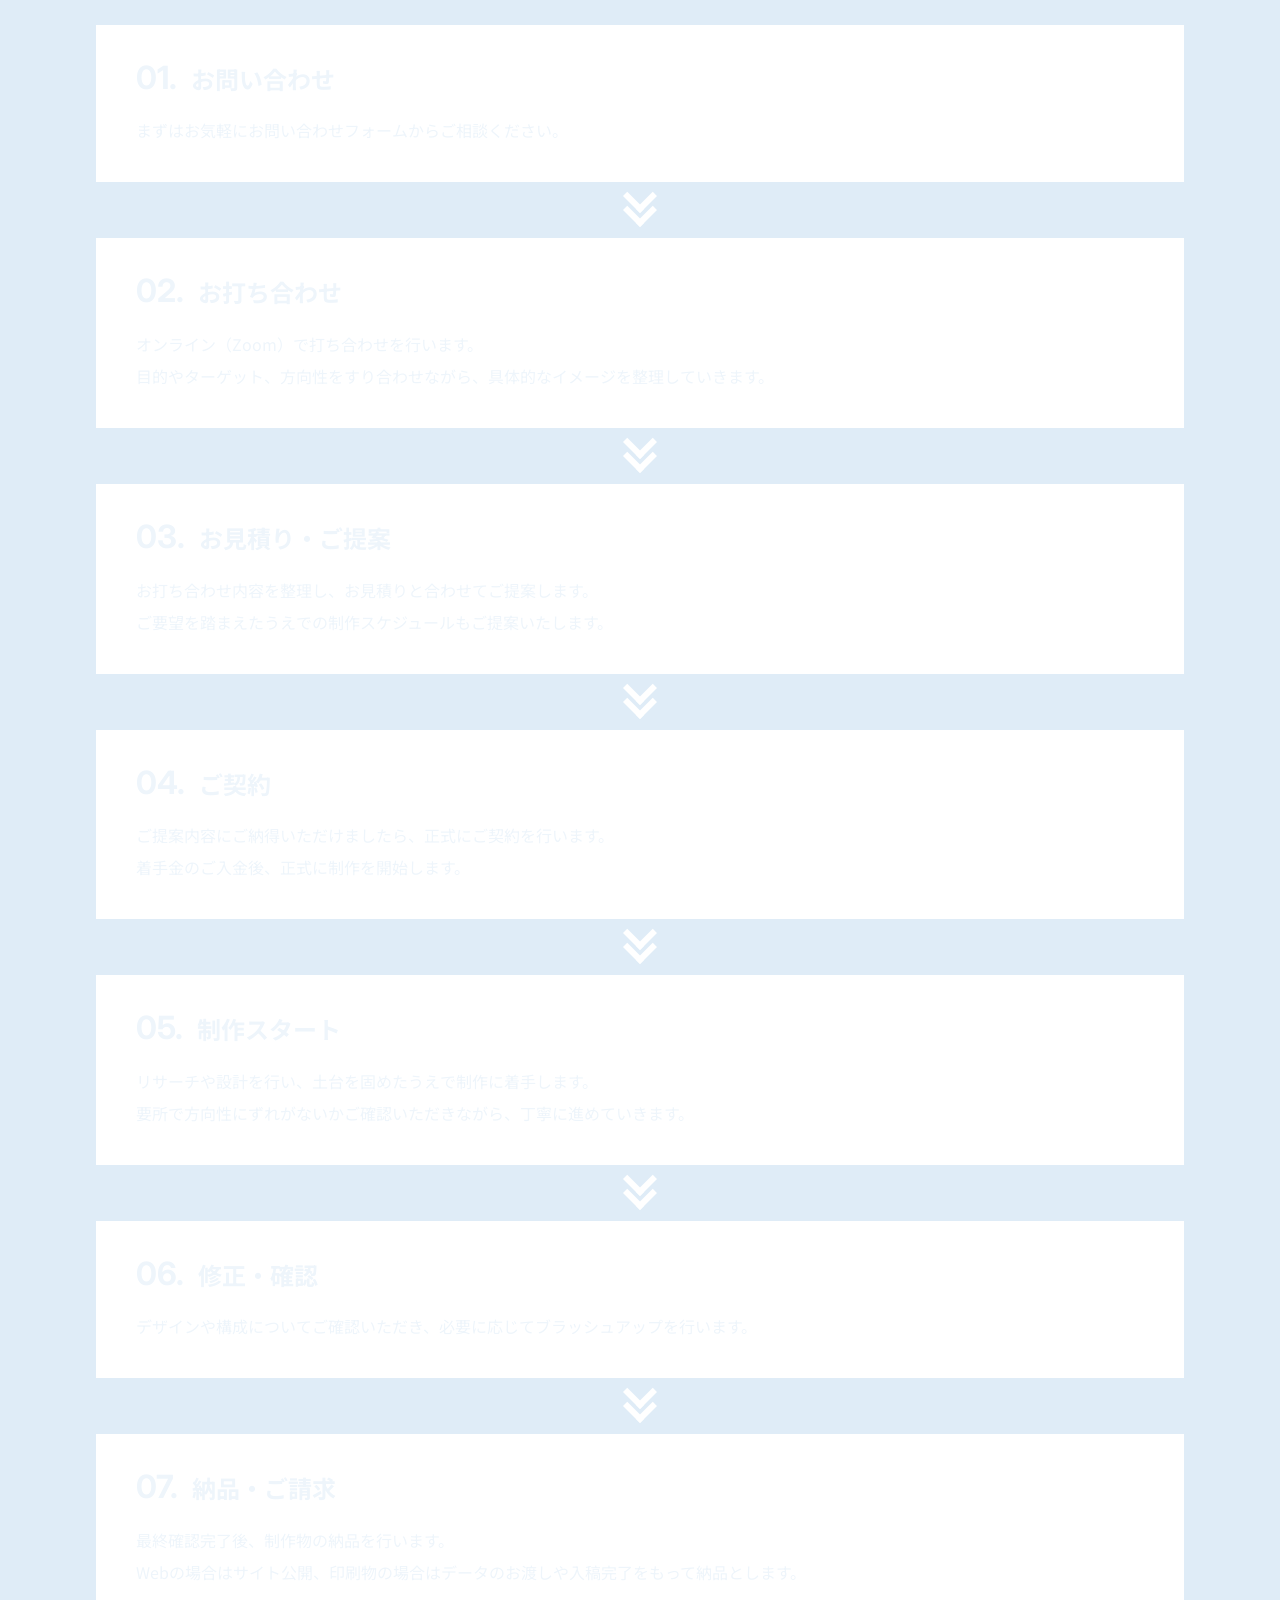
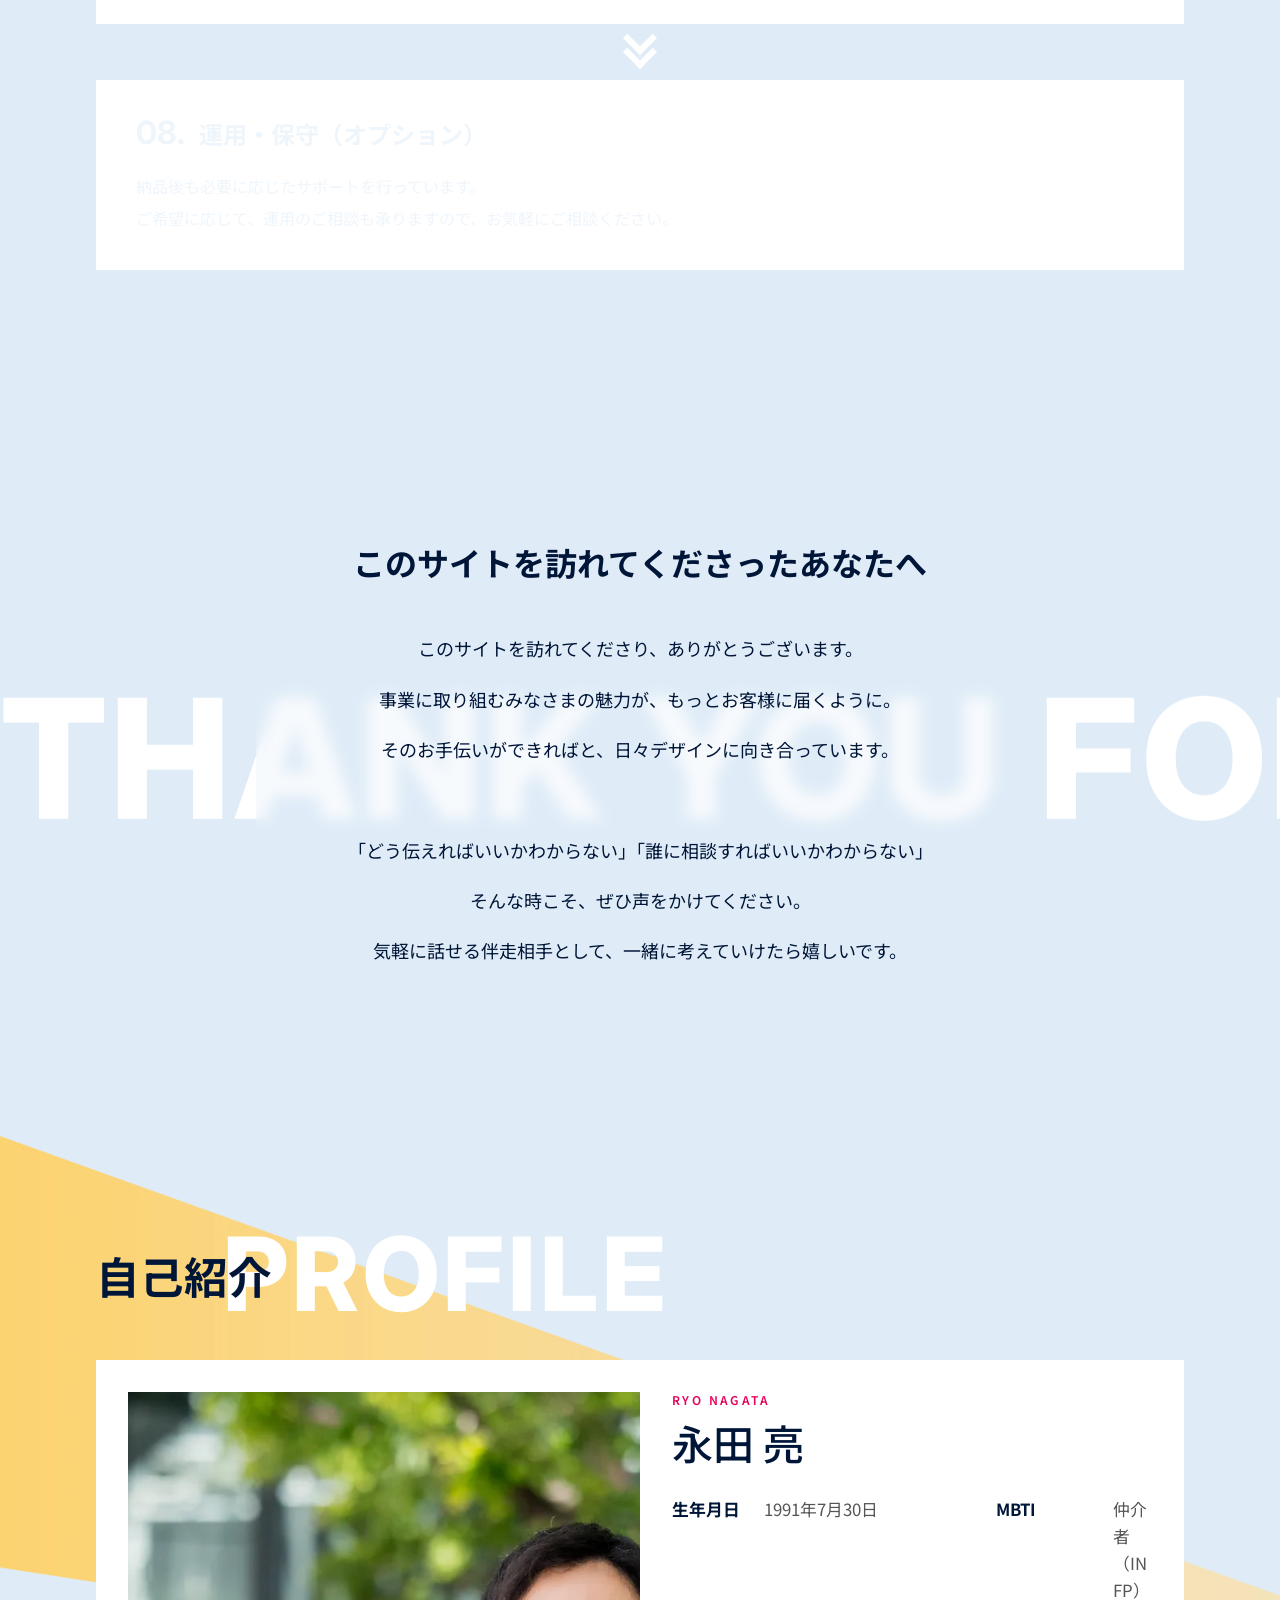
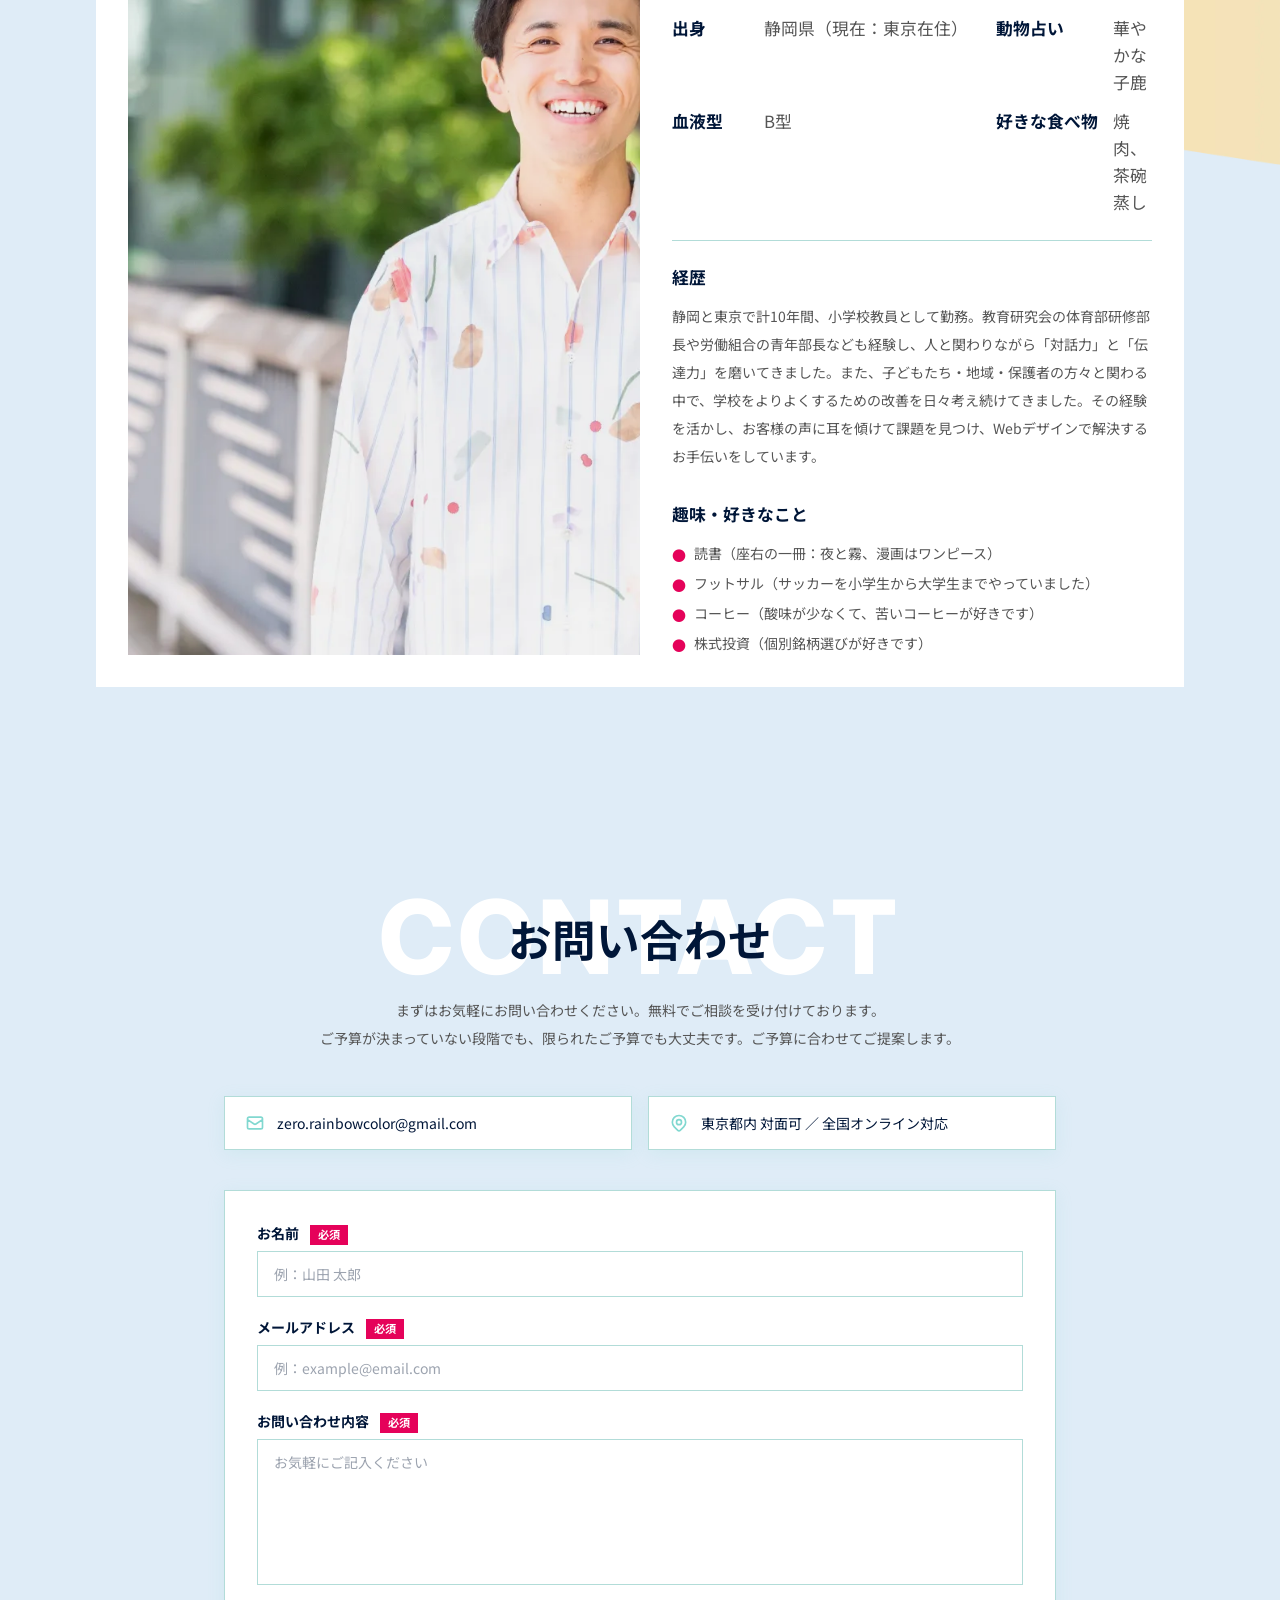
==== commit b09bbc29: "お悩みエリアのレイアウト調整 - 3列を同幅にし、文章は同じ横幅で左揃え、イラストは各列の中央に - 英字CONCERNSの右端を右のイラストの右端にそろえる  Co-Authored-By: Cla" ====
--- a/index.html
+++ b/index.html
@@ -188,12 +188,11 @@
     .concern-item { text-align: center; }
     /* PC：3枚のイラストを左右端（お客様の声のカード端）にそろえる */
     @media (min-width: 768px) {
-      #concern .grid.md\:grid-cols-3 { grid-template-columns: repeat(3, auto); justify-content: space-between; }
-      #concern .concern-item .concern-illust { width: auto; max-width: 100%; height: 200px; }
-      #concern .concern-item:first-child { text-align: left; }
-      #concern .concern-item:first-child .concern-illust { margin-left: 0; }
-      #concern .concern-item:last-child { text-align: right; }
-      #concern .concern-item:last-child .concern-illust { margin-right: 0; }
+      #concern .grid.md\:grid-cols-3 { grid-template-columns: repeat(3, minmax(0, 1fr)); justify-content: stretch; } /* 同じ幅の3列 */
+      #concern .concern-item { width: auto; text-align: left; } /* 文章は列幅いっぱい・左揃え */
+      #concern .concern-item .concern-illust { width: auto; max-width: 100%; height: clamp(150px, 20vw, 240px); margin: 0 auto 1.5rem; } /* イラストは列の中央 */
+      #concern .concern-item .concern-desc { width: auto; min-width: 0; }
+      /* 英字 CONCERNS の右端は右のイラストの右端にそろえる（JSで left を設定） */
     }
     .concern-illust { display: block; width: 100%; height: 220px; object-fit: contain; margin: 0 auto 1.5rem; }
     .concern-item .concern-desc { font-size: 1.1rem; line-height: 1.9; font-weight: 500; }
@@ -2236,5 +2235,22 @@
 
 <script src="js/bg-anim.js" defer></script>
 <script src="js/sec-head-anim.js?v=1"></script>
+<script>
+// お悩み：英字 CONCERNS の右端を右のイラストの右端にそろえる（PC）
+(function () {
+  var en = document.querySelector('#concern .sec-head-en');
+  var h = document.querySelector('#concern .sec-head');
+  var items = document.querySelectorAll('#concern .concern-item .concern-illust');
+  if (!en || !h || items.length < 3) return;
+  function set() {
+    if (window.innerWidth < 768) { en.style.left = ''; return; }
+    var img = items[items.length - 1].getBoundingClientRect();
+    en.style.left = Math.round(img.right - h.getBoundingClientRect().left - en.offsetWidth) + 'px';
+  }
+  window.addEventListener('load', set); window.addEventListener('resize', set);
+  if (document.fonts && document.fonts.ready) document.fonts.ready.then(set);
+  set();
+})();
+</script>
 </body>
 </html>
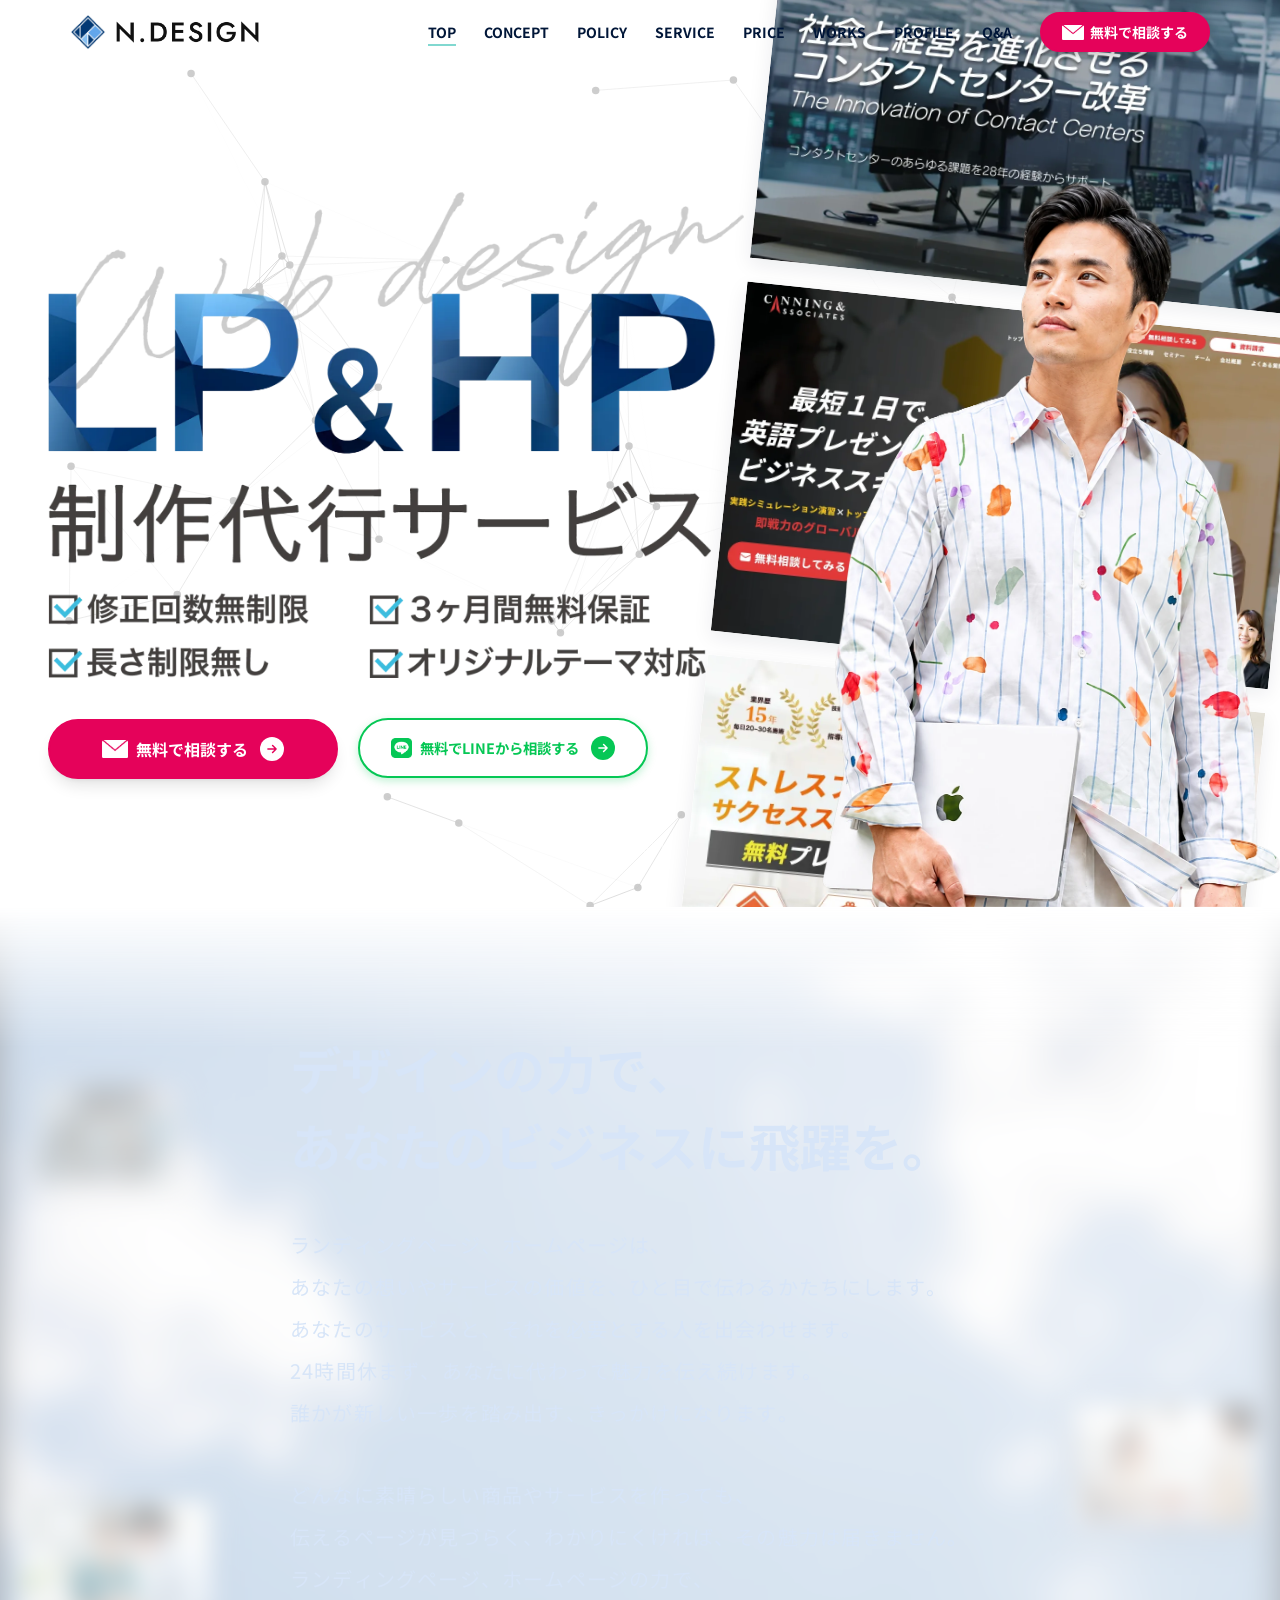
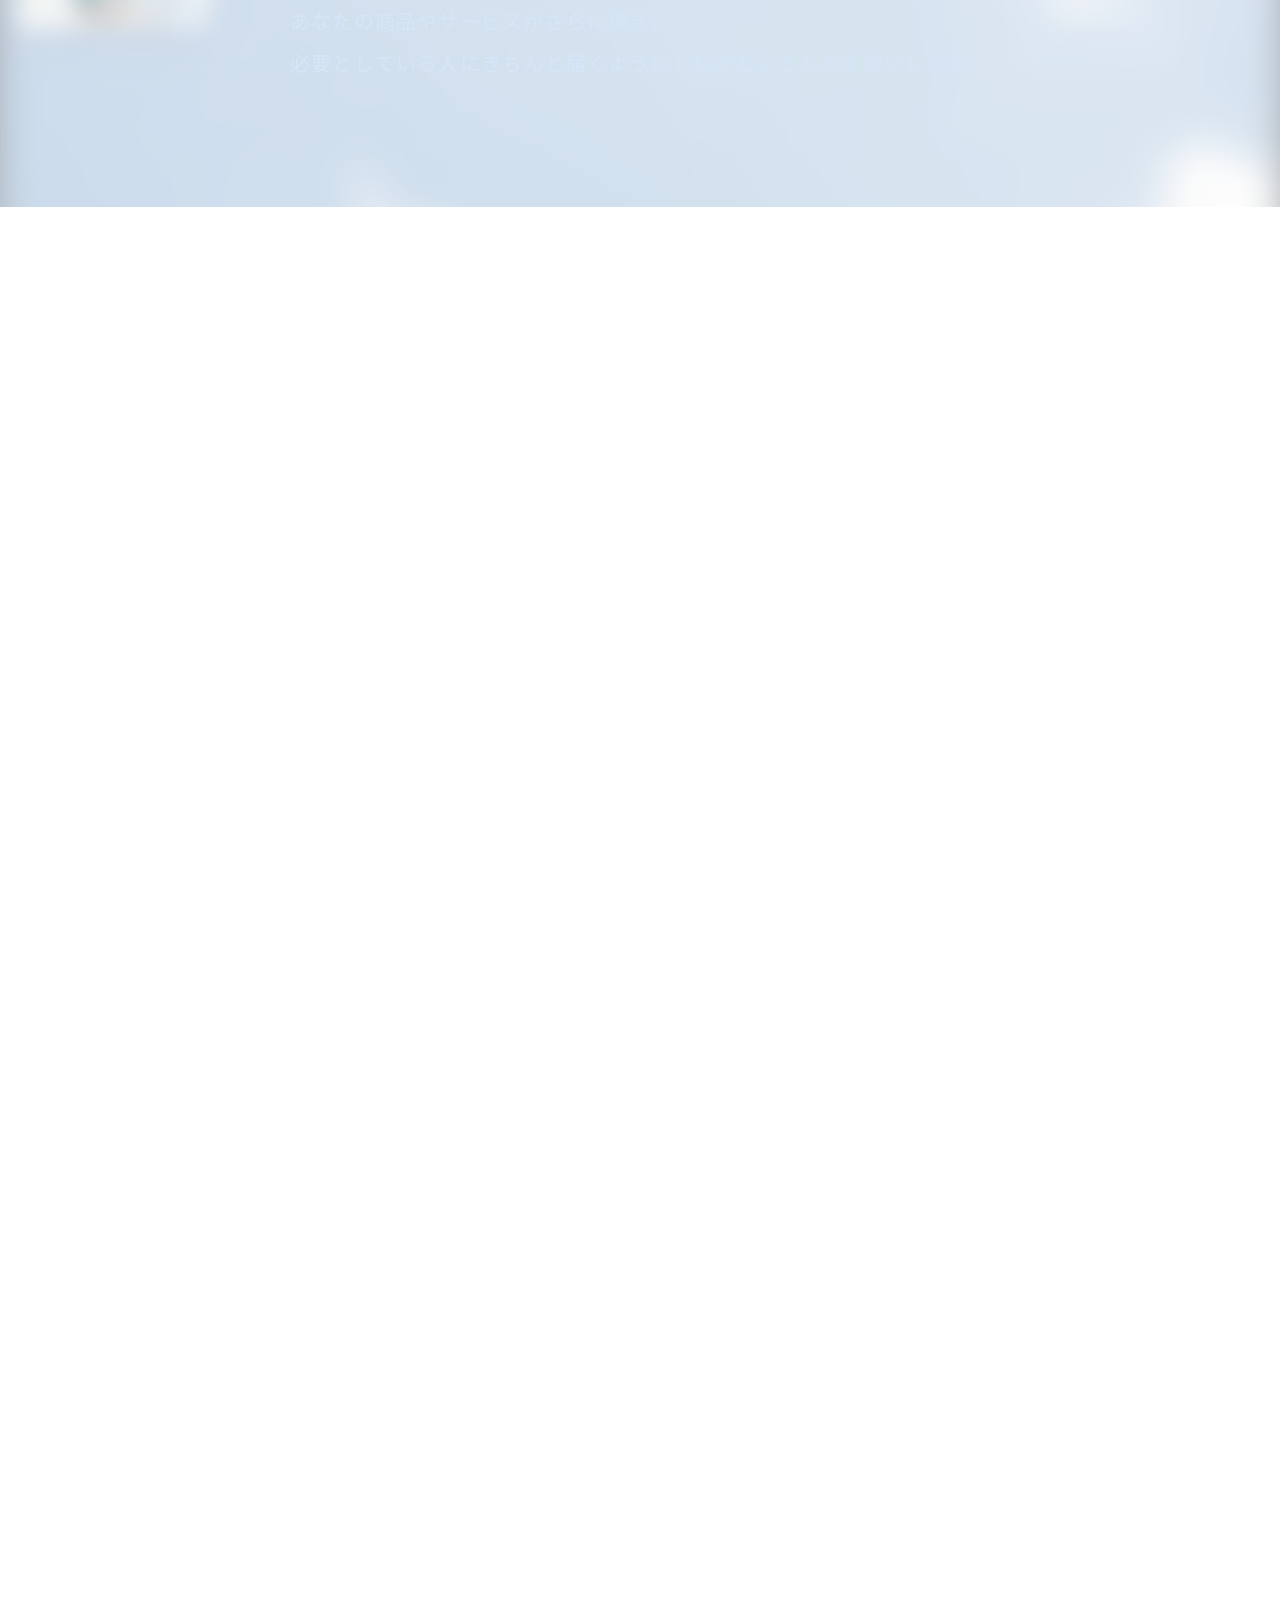
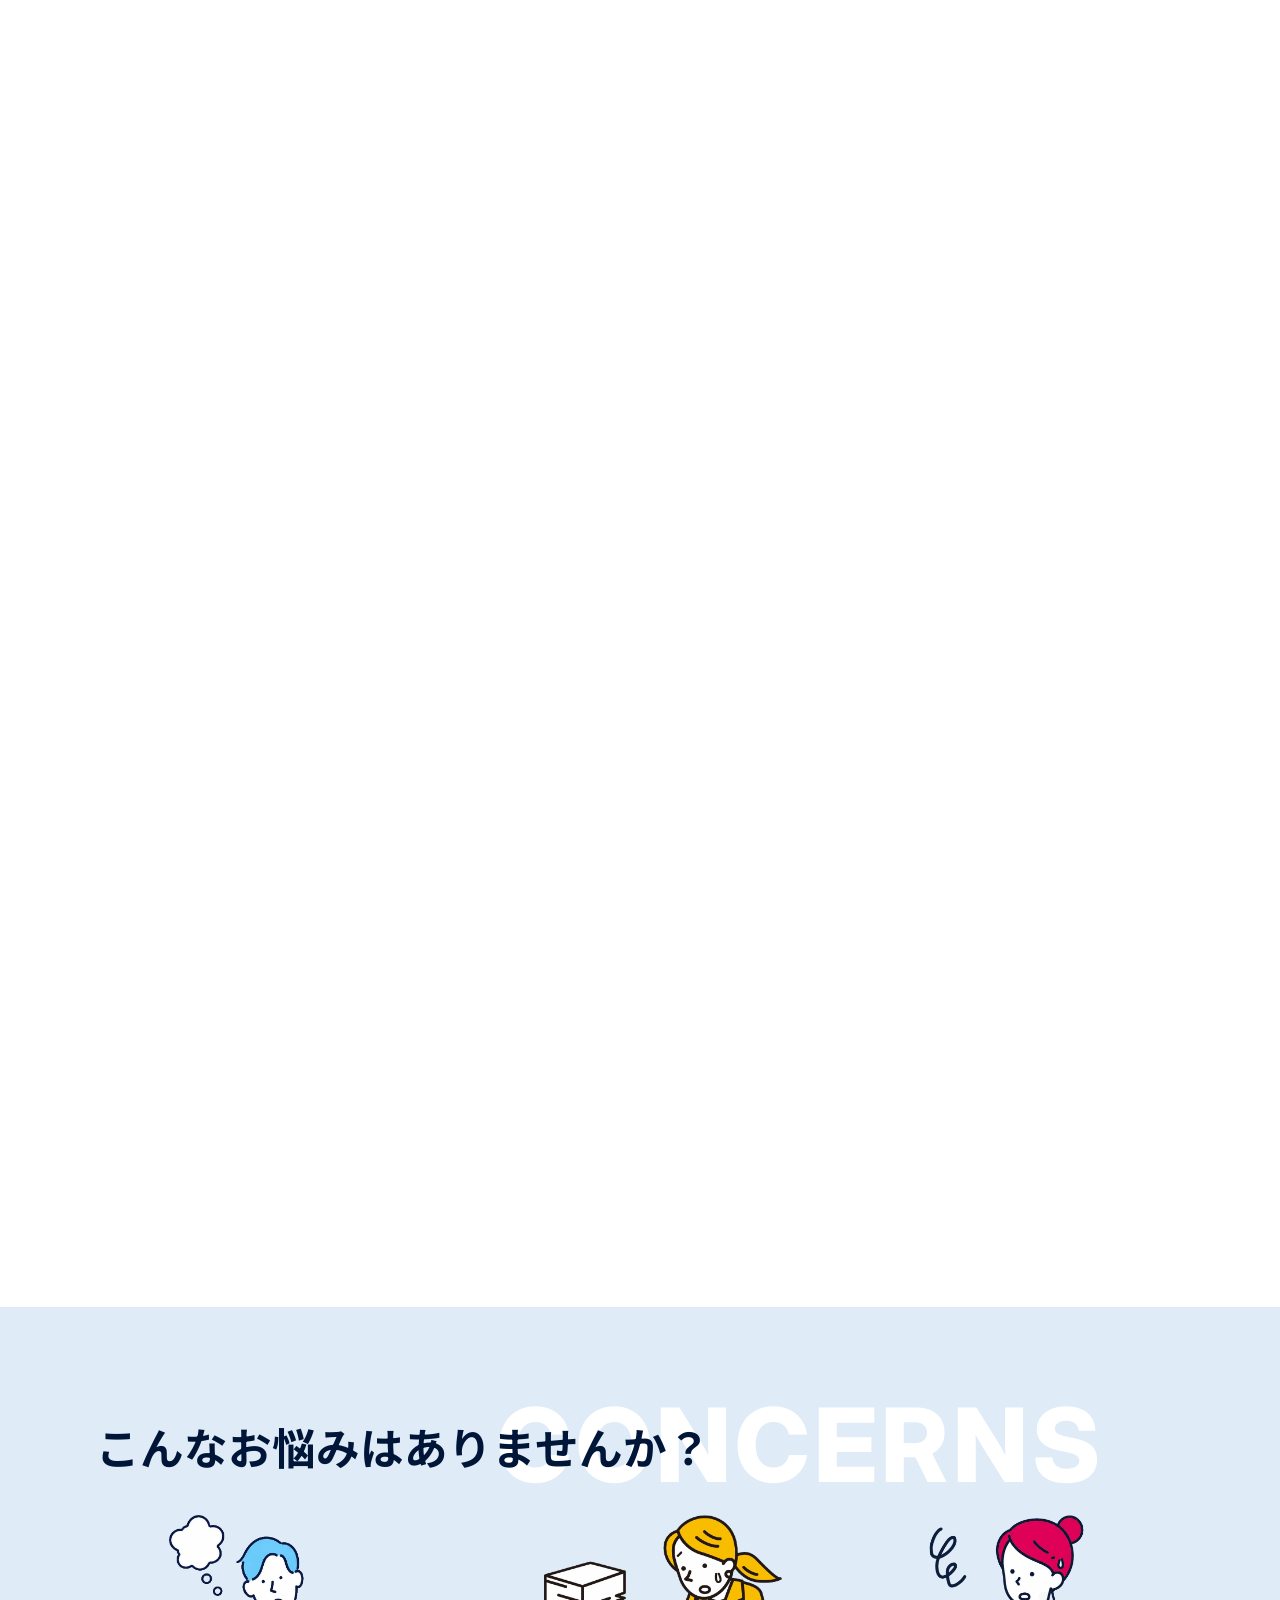
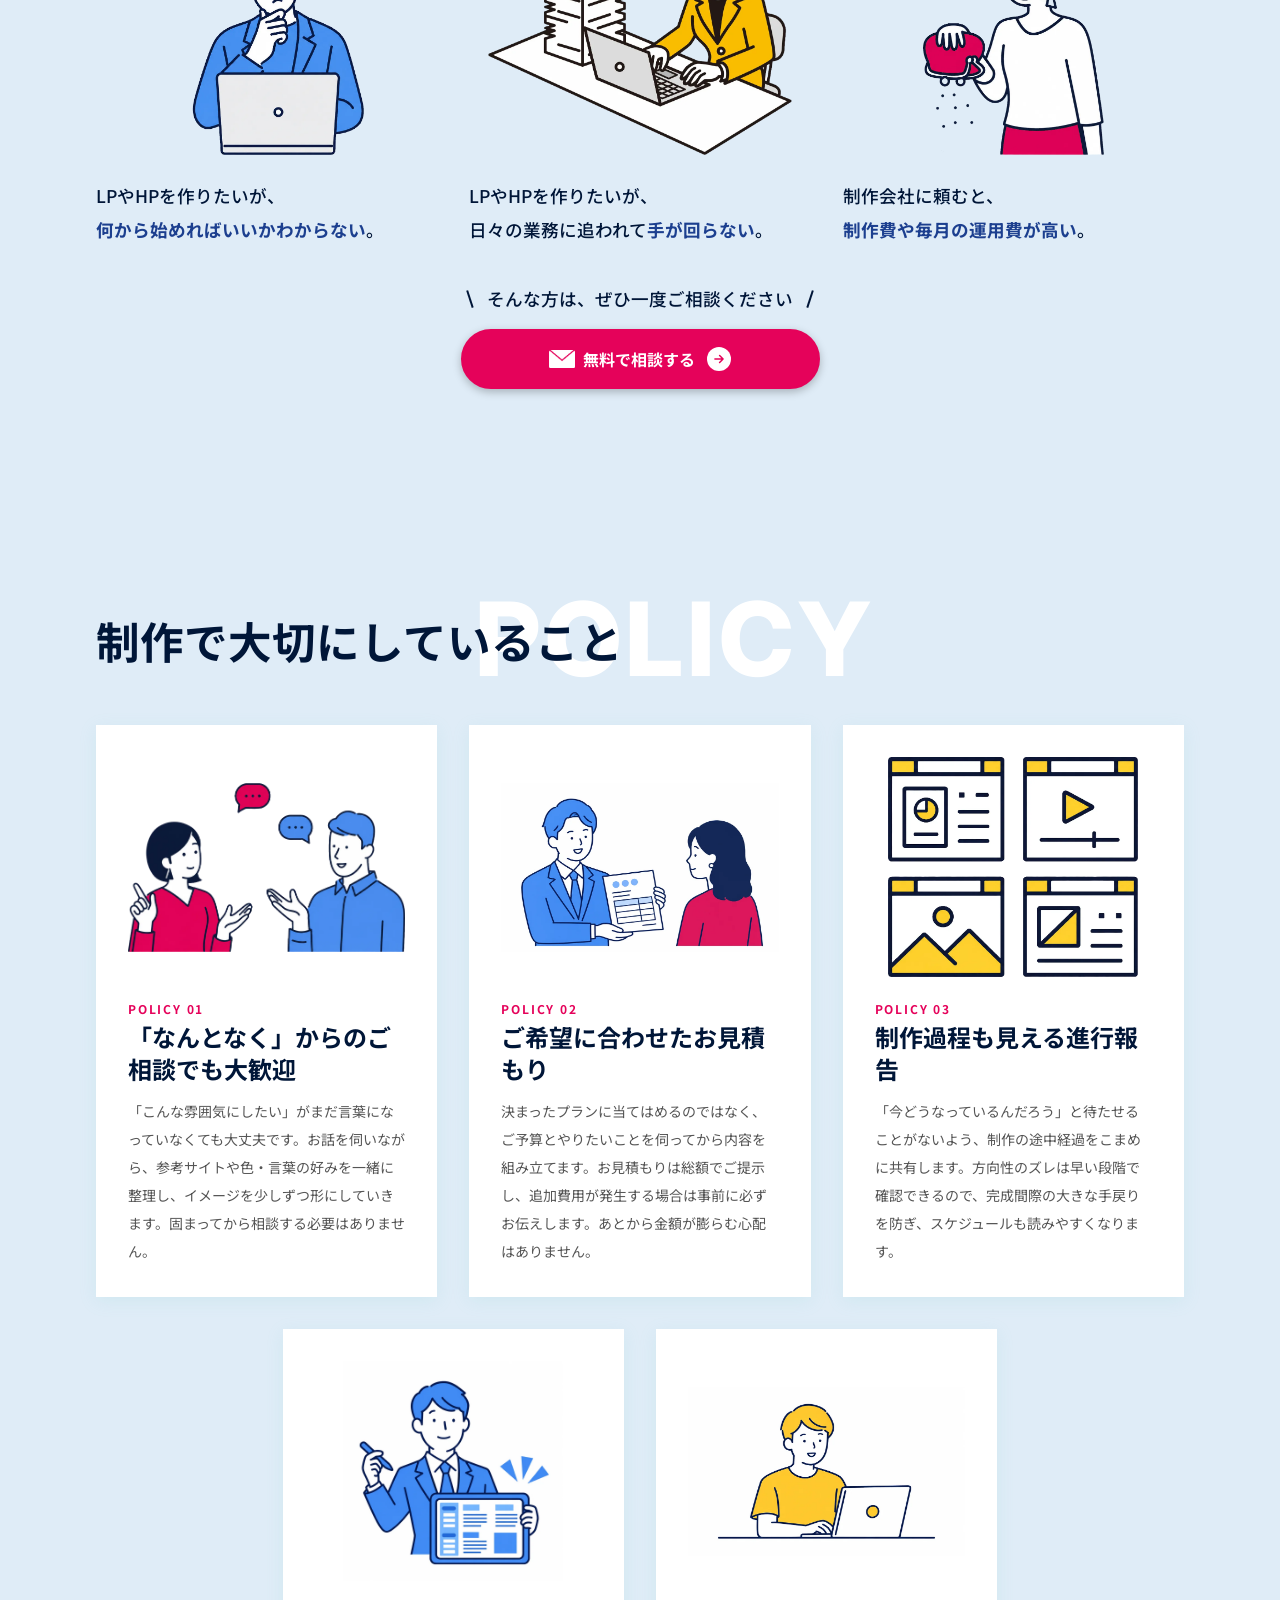
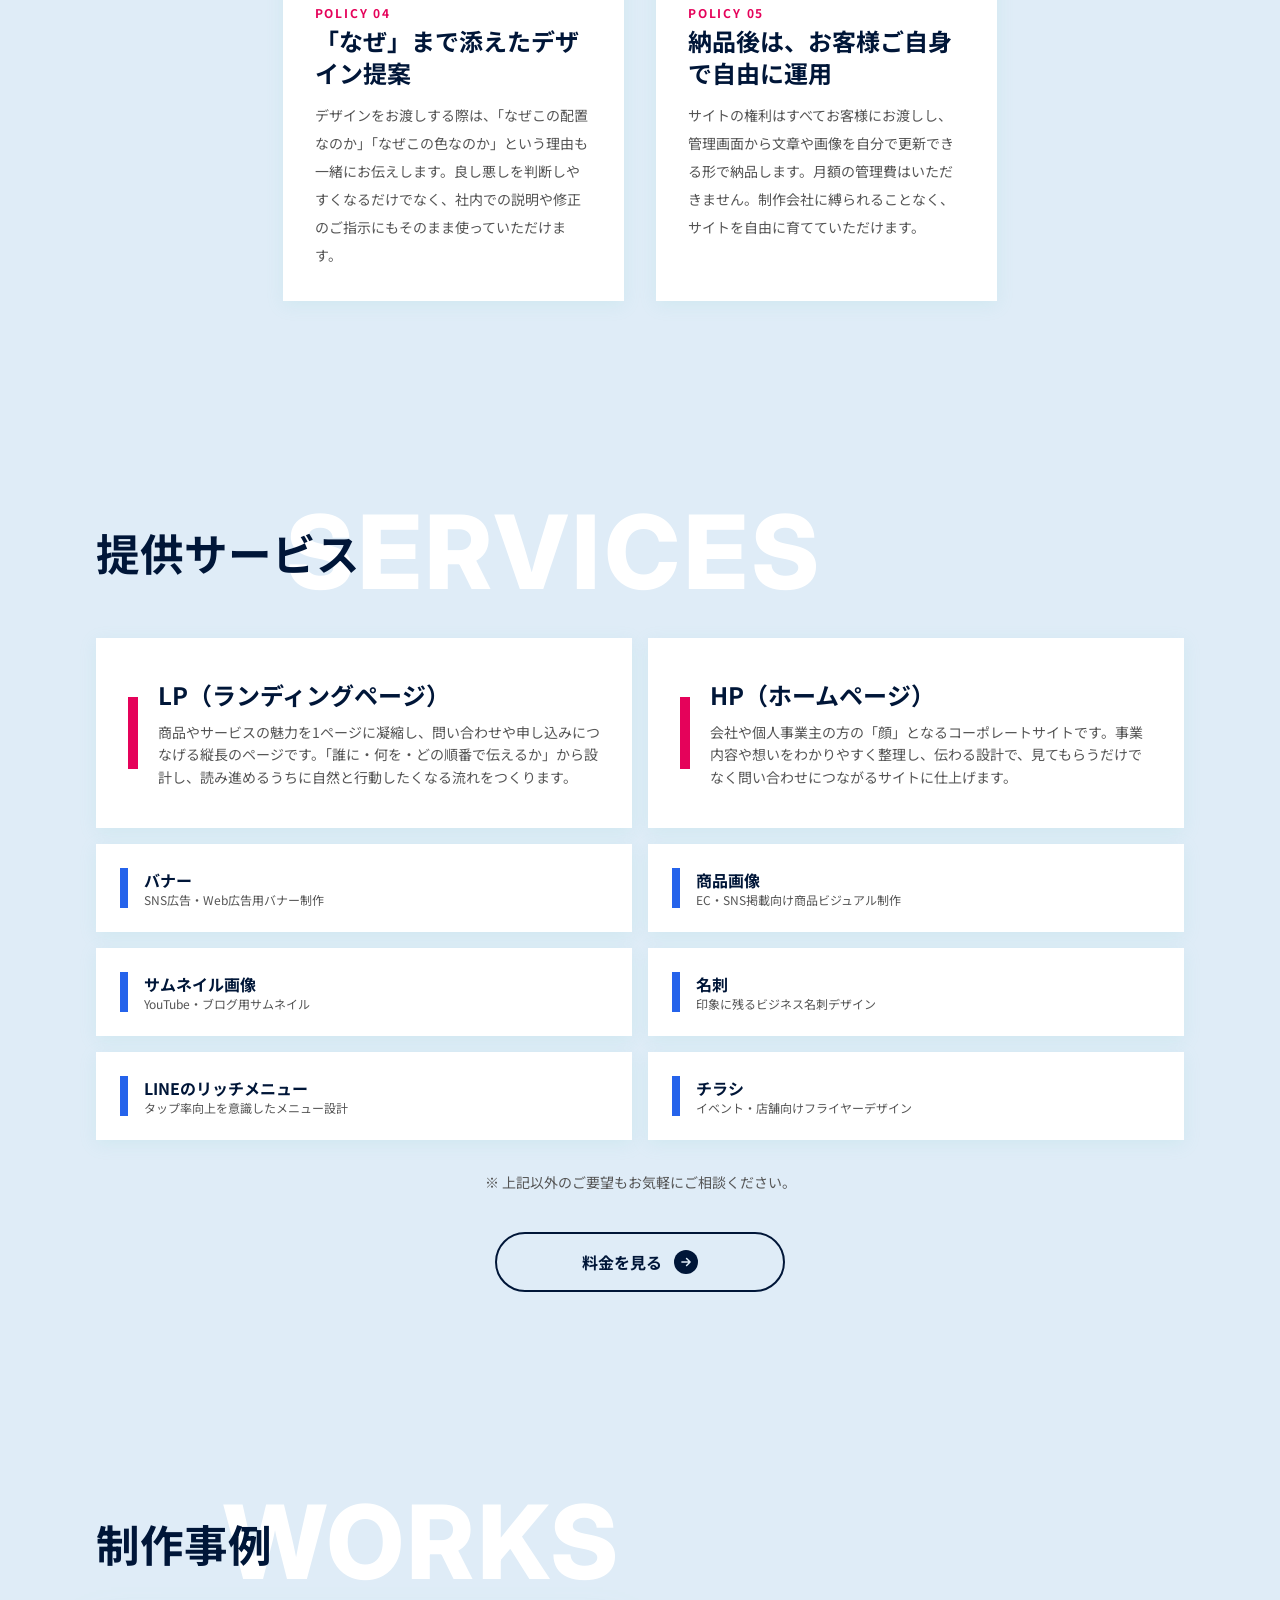
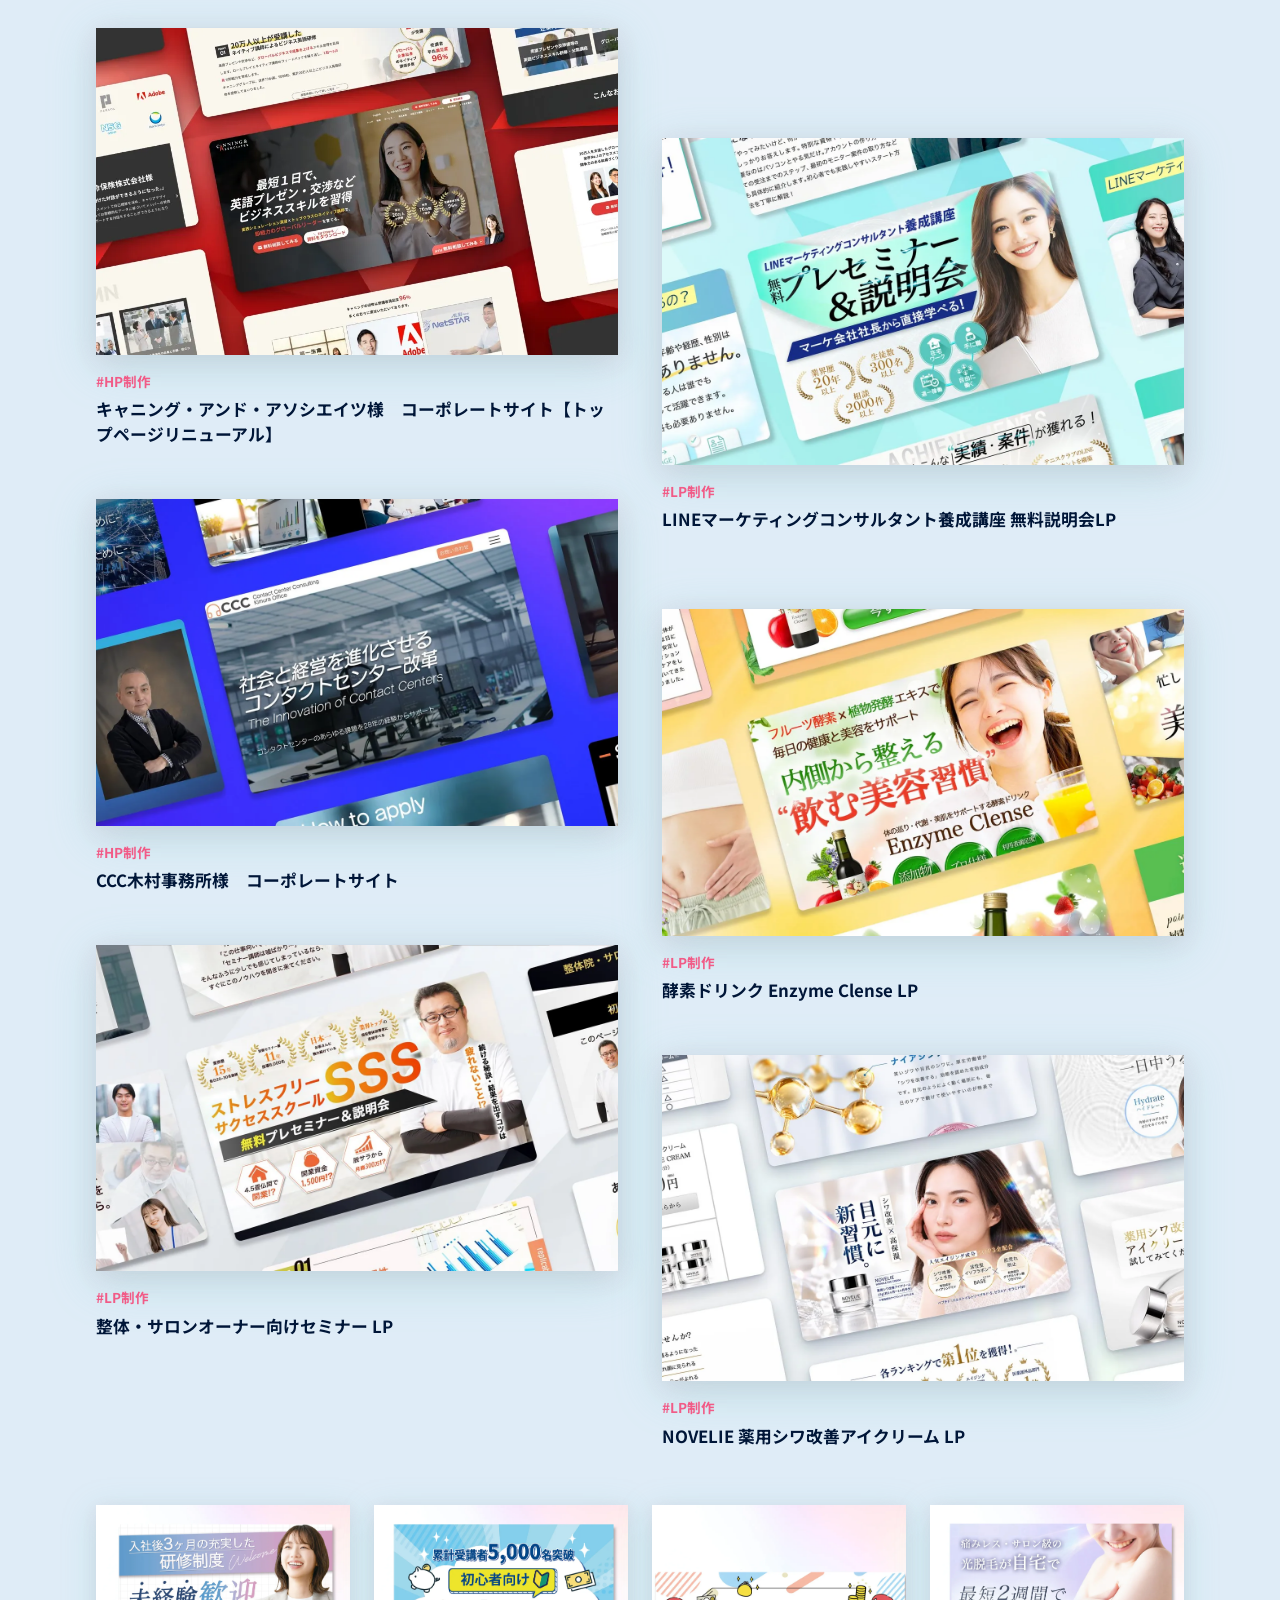
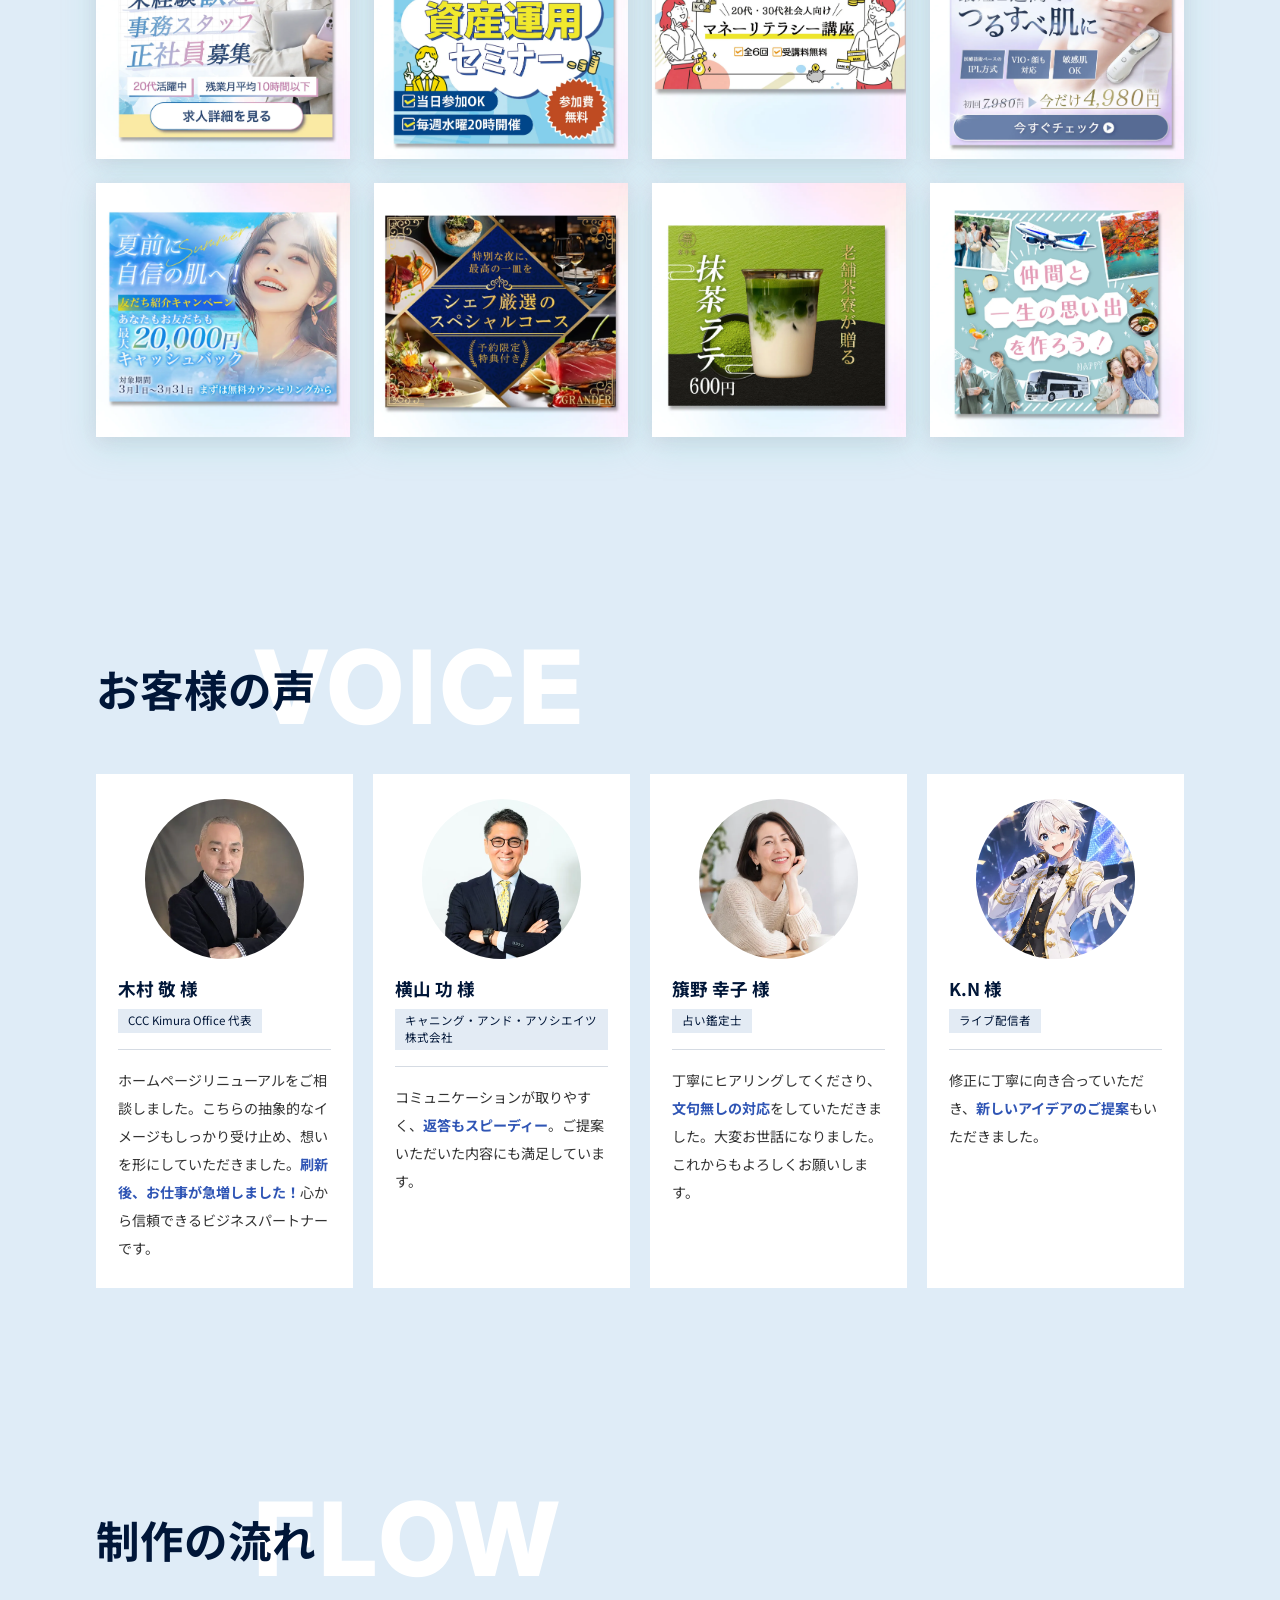
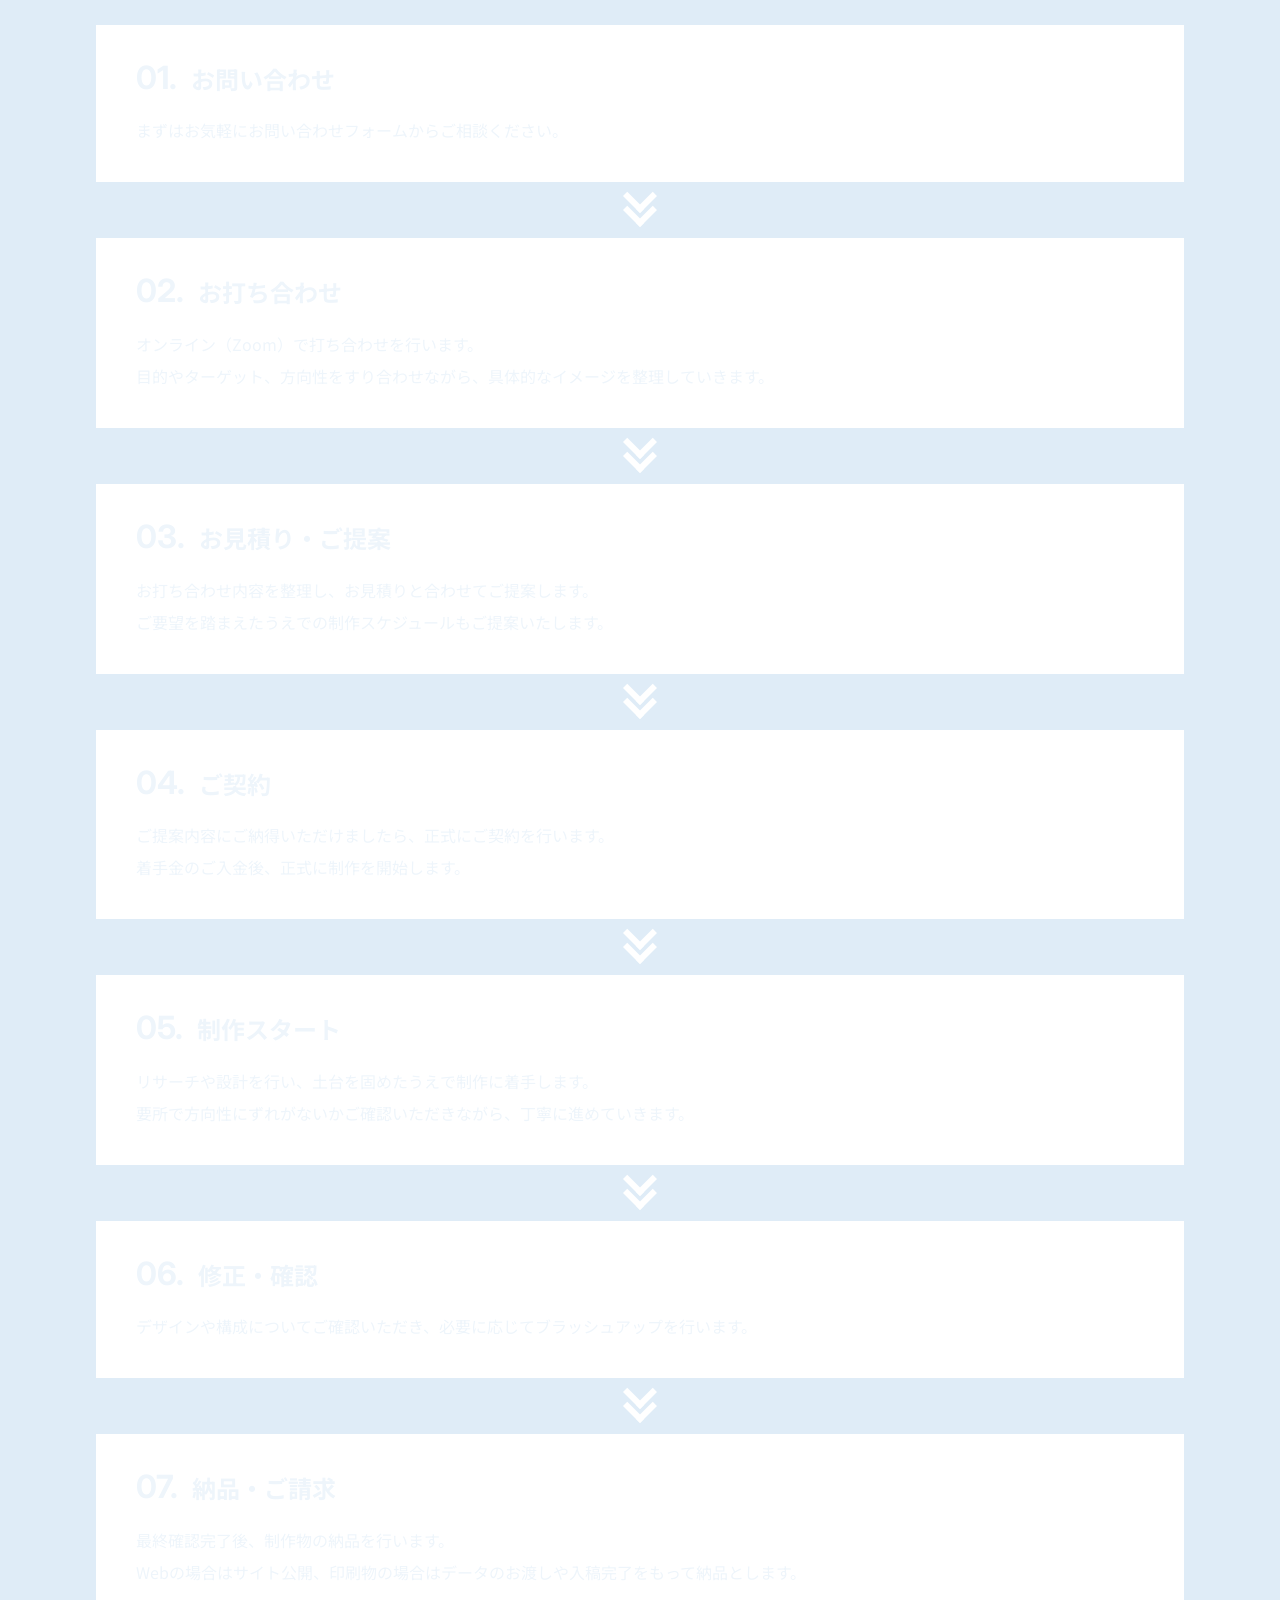
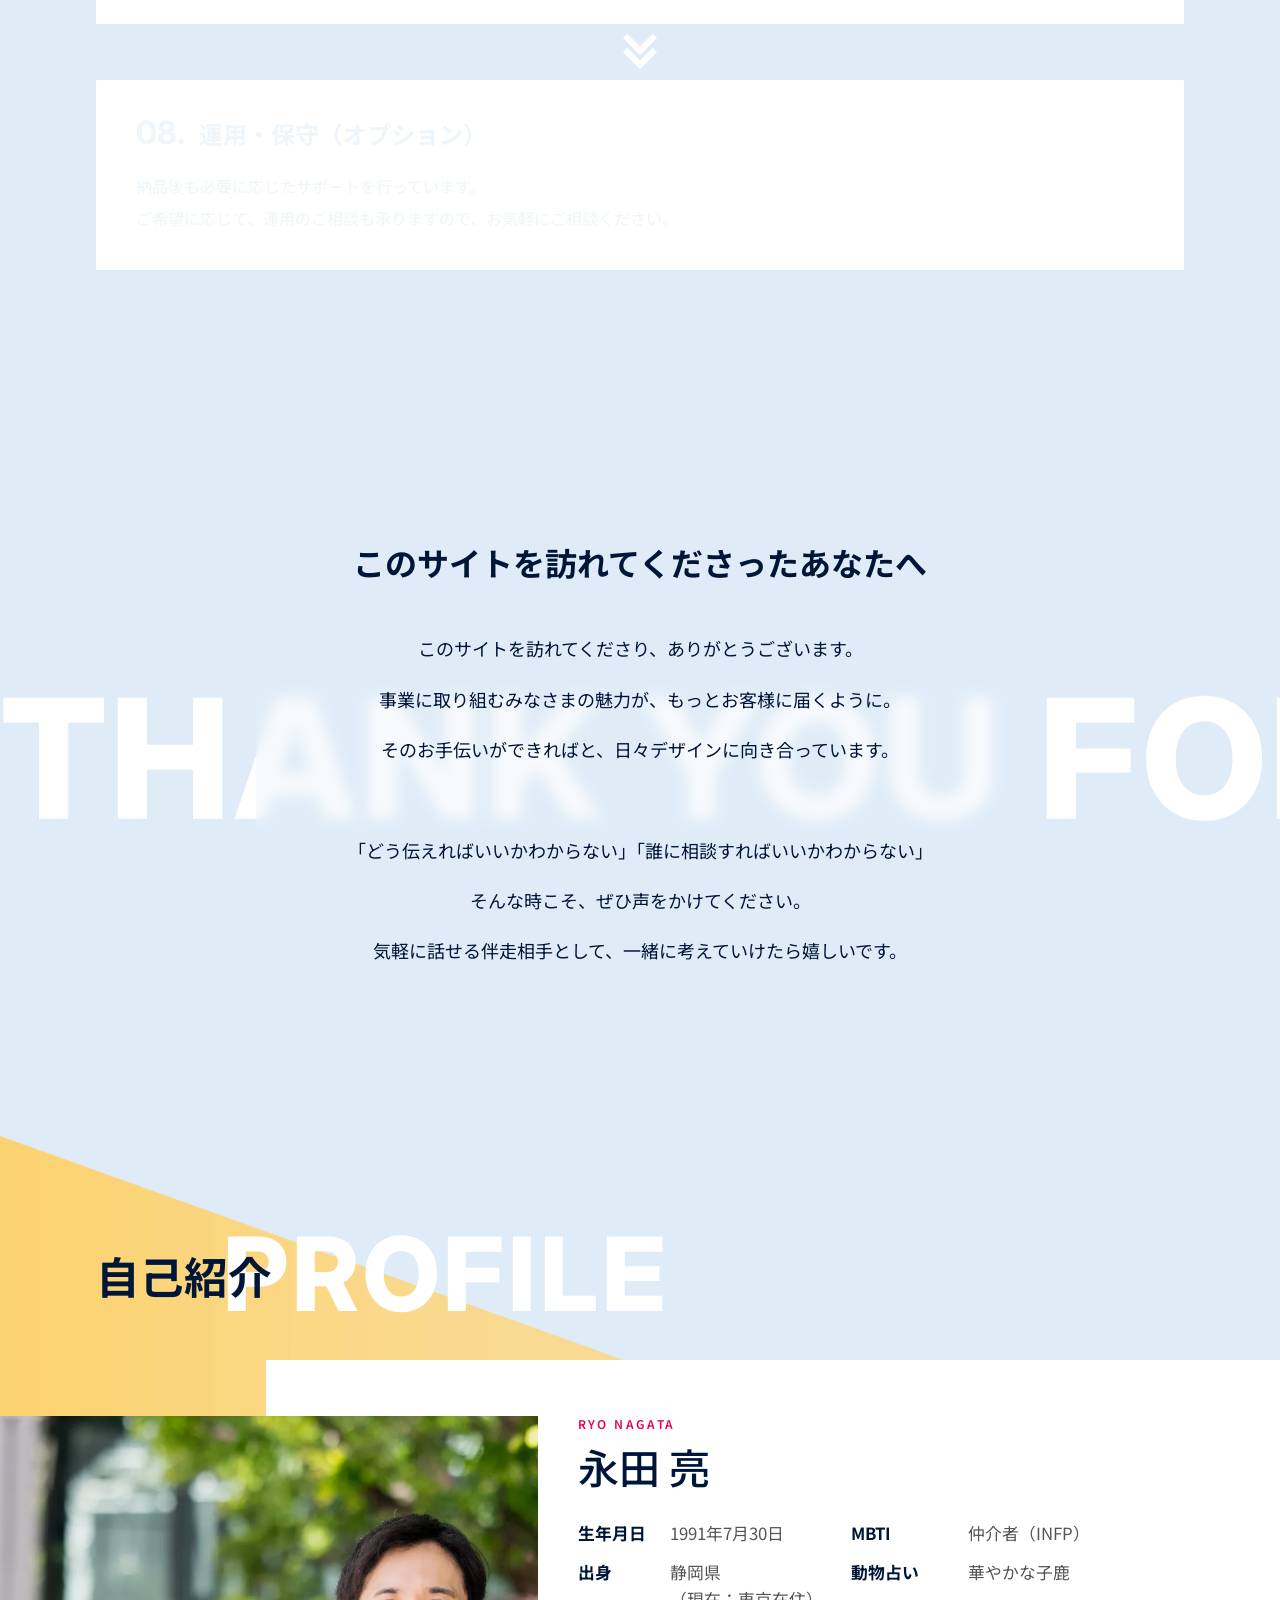
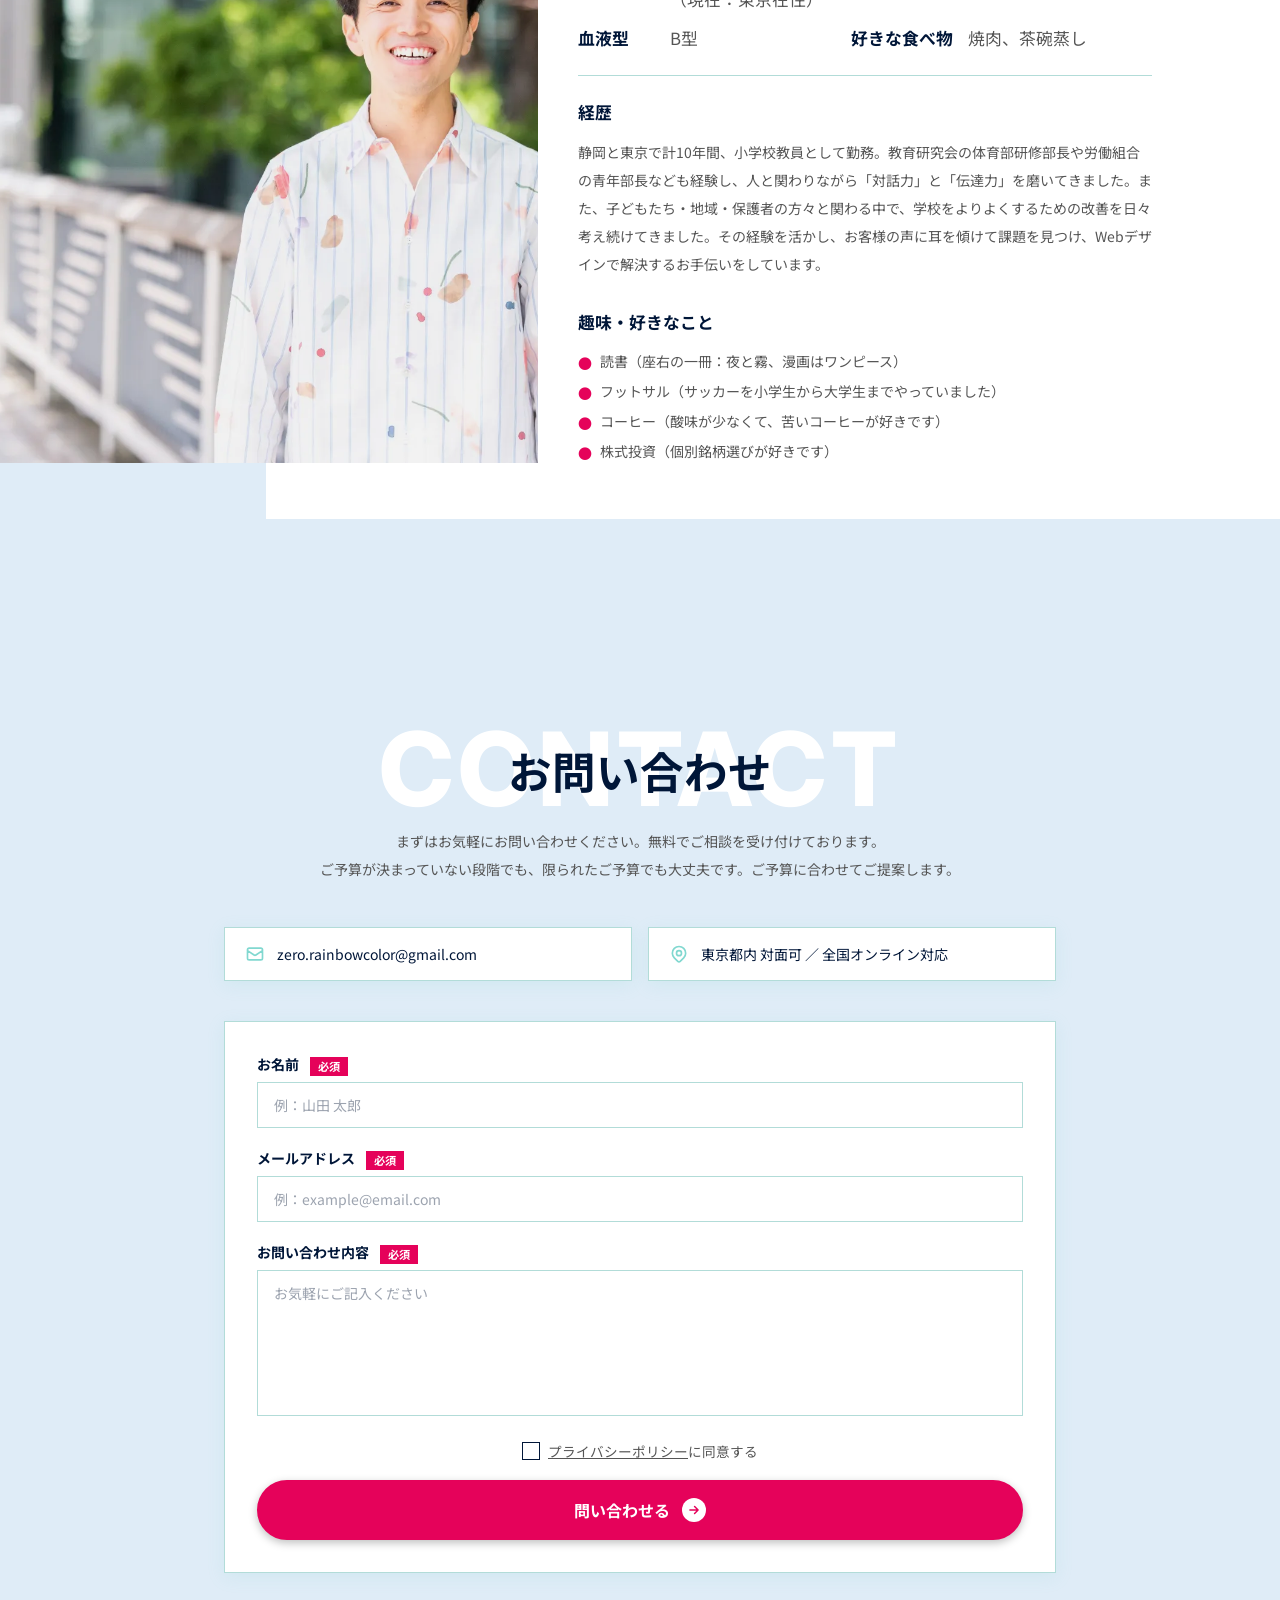
==== commit dda07d6e: "自己紹介のPCレイアウト変更 - 写真を画面の左端まで、白い帯を写真の中央から画面の右端まで広げる（写真は帯より上下に短く） - プロフィール右列の1文字ずつの折り返しを解消 - 狭い画面では出身の（" ====
--- a/index.html
+++ b/index.html
@@ -157,6 +157,7 @@
       font-size: 1.05rem; /* text-sm(0.875rem)の1.2倍 */
     }
     .profile-value { color: #555; font-size: 1.05rem; line-height: 1.6; white-space: nowrap; }
+    @media (max-width: 1439px) { .profile-value .pv-sub { display: block; } } /* 狭い画面では（）を改行して2行に */
     /* 狭い画面で右列がはみ出さないよう、折り返しを許可し、幅が足りないときは1列に */
     .profile-grid > .profile-item { min-width: 0; }
     #about .profile-value { white-space: normal; overflow-wrap: anywhere; }
@@ -894,6 +895,23 @@
     @media (max-width: 1199px) {
       #about .about-photo-sp { display: block; height: clamp(260px, 48vw, 460px) !important; }
       #about .about-photo-pc { display: none; }
+    }
+    /* 1200px以上：写真は画面の左端から、白い帯は写真の中央から画面の右端まで（寸法はJSで --bl / --br を設定） */
+    @media (min-width: 1200px) {
+      #about .card { position: relative; background: transparent !important; overflow: visible; padding-top: 3.5rem; padding-bottom: 3.5rem; }
+      #about .card::before {
+        content: ""; position: absolute; top: 0; bottom: 0; z-index: 0;
+        left: calc((40% - var(--bl, 0px)) / 2); right: calc(-1 * var(--br, 0px));
+        background: #fff;
+      }
+      #about .about-split { position: relative; z-index: 1; }
+      #about .about-photo-pc {
+        position: absolute; z-index: 2; top: 0; bottom: 0;
+        left: calc(-2rem - var(--bl, 0px));
+        width: calc(40% + 2rem + var(--bl, 0px)) !important;
+      }
+      #about .about-split > div:not(.about-photo-pc) { margin-left: calc(40% + 2.5rem); }
+      #about .profile-value { overflow-wrap: normal; word-break: keep-all; }
     }
     .about-photo::after {
       content: '';
@@ -1600,7 +1618,7 @@
               <h3 class="font-medium mb-4" style="font-size:41px;">永田 亮</h3>
               <div class="profile-grid" style="margin-top:22px;">
                 <div class="profile-item"><span class="profile-label">生年月日</span><span class="profile-value">1991年7月30日</span></div>
-                <div class="profile-item"><span class="profile-label">出身</span><span class="profile-value">静岡県（現在：東京在住）</span></div>
+                <div class="profile-item"><span class="profile-label">出身</span><span class="profile-value">静岡県<span class="pv-sub">（現在：東京在住）</span></span></div>
                 <div class="profile-item"><span class="profile-label">血液型</span><span class="profile-value">B型</span></div>
                 <div class="profile-item"><span class="profile-label">MBTI</span><span class="profile-value">仲介者（INFP）</span></div>
                 <div class="profile-item"><span class="profile-label">動物占い</span><span class="profile-value">華やかな子鹿</span></div>
@@ -2252,5 +2270,18 @@
   set();
 })();
 </script>
+<script>
+// 自己紹介（PC）：写真を画面左端まで、白い帯を画面右端まで広げるための寸法
+(function () {
+  var card = document.querySelector('#about .card');
+  if (!card) return;
+  function set() {
+    var r = card.getBoundingClientRect(), w = document.documentElement.clientWidth;
+    card.style.setProperty('--bl', Math.round(r.left) + 'px');
+    card.style.setProperty('--br', Math.round(w - r.right) + 'px');
+  }
+  set(); window.addEventListener('resize', set); window.addEventListener('load', set);
+})();
+</script>
 </body>
 </html>
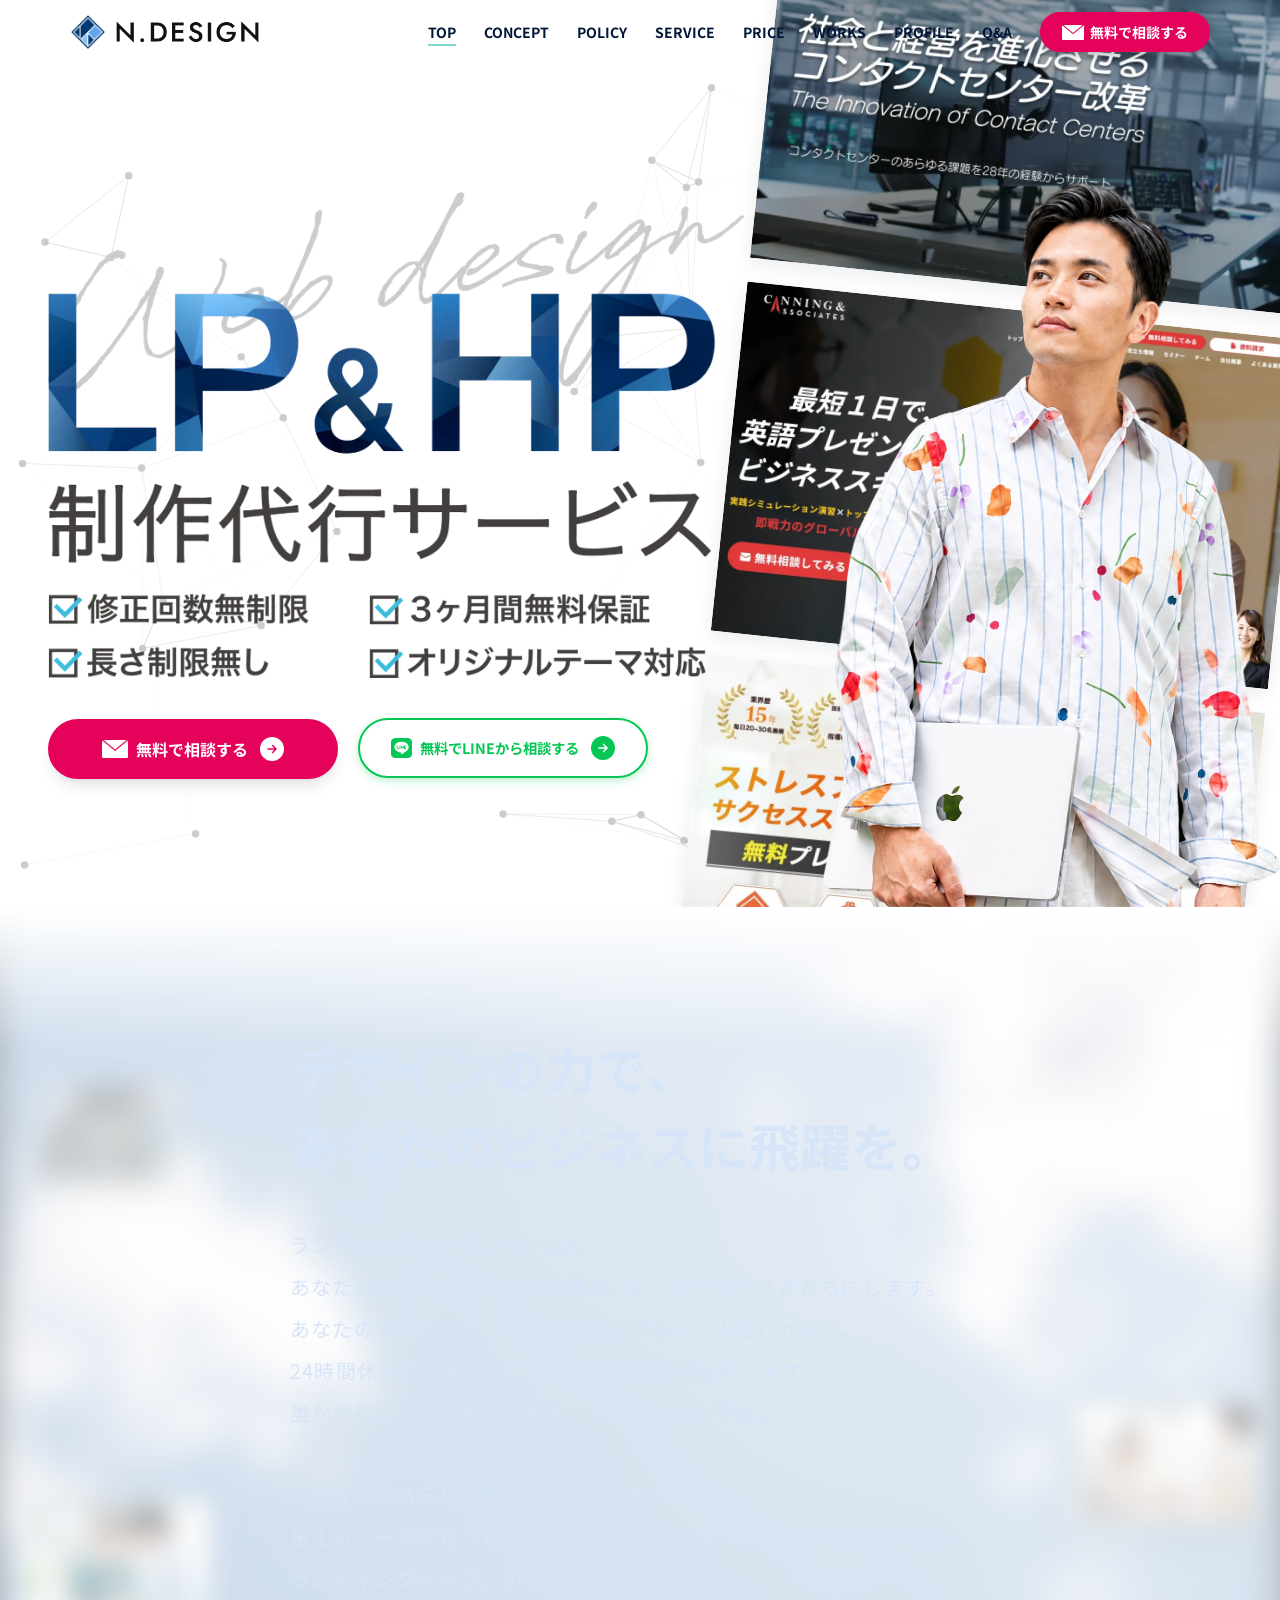
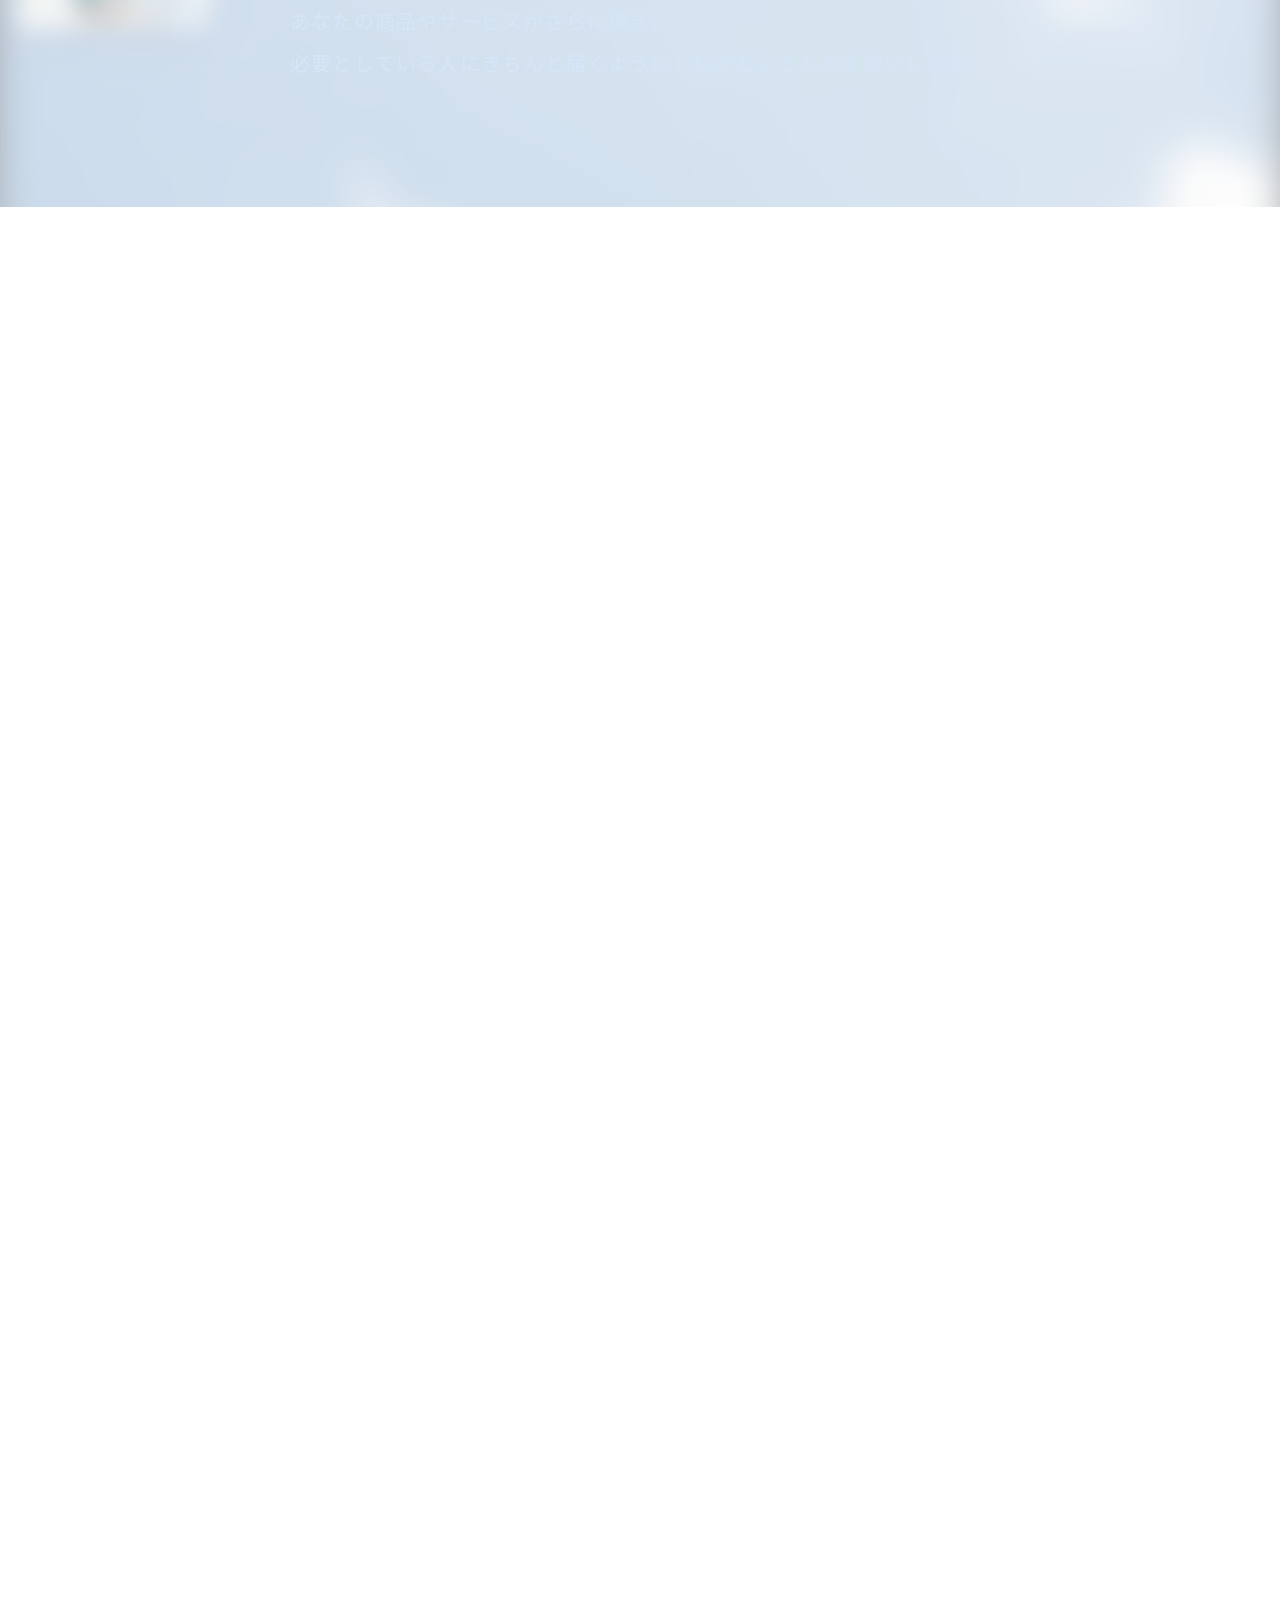
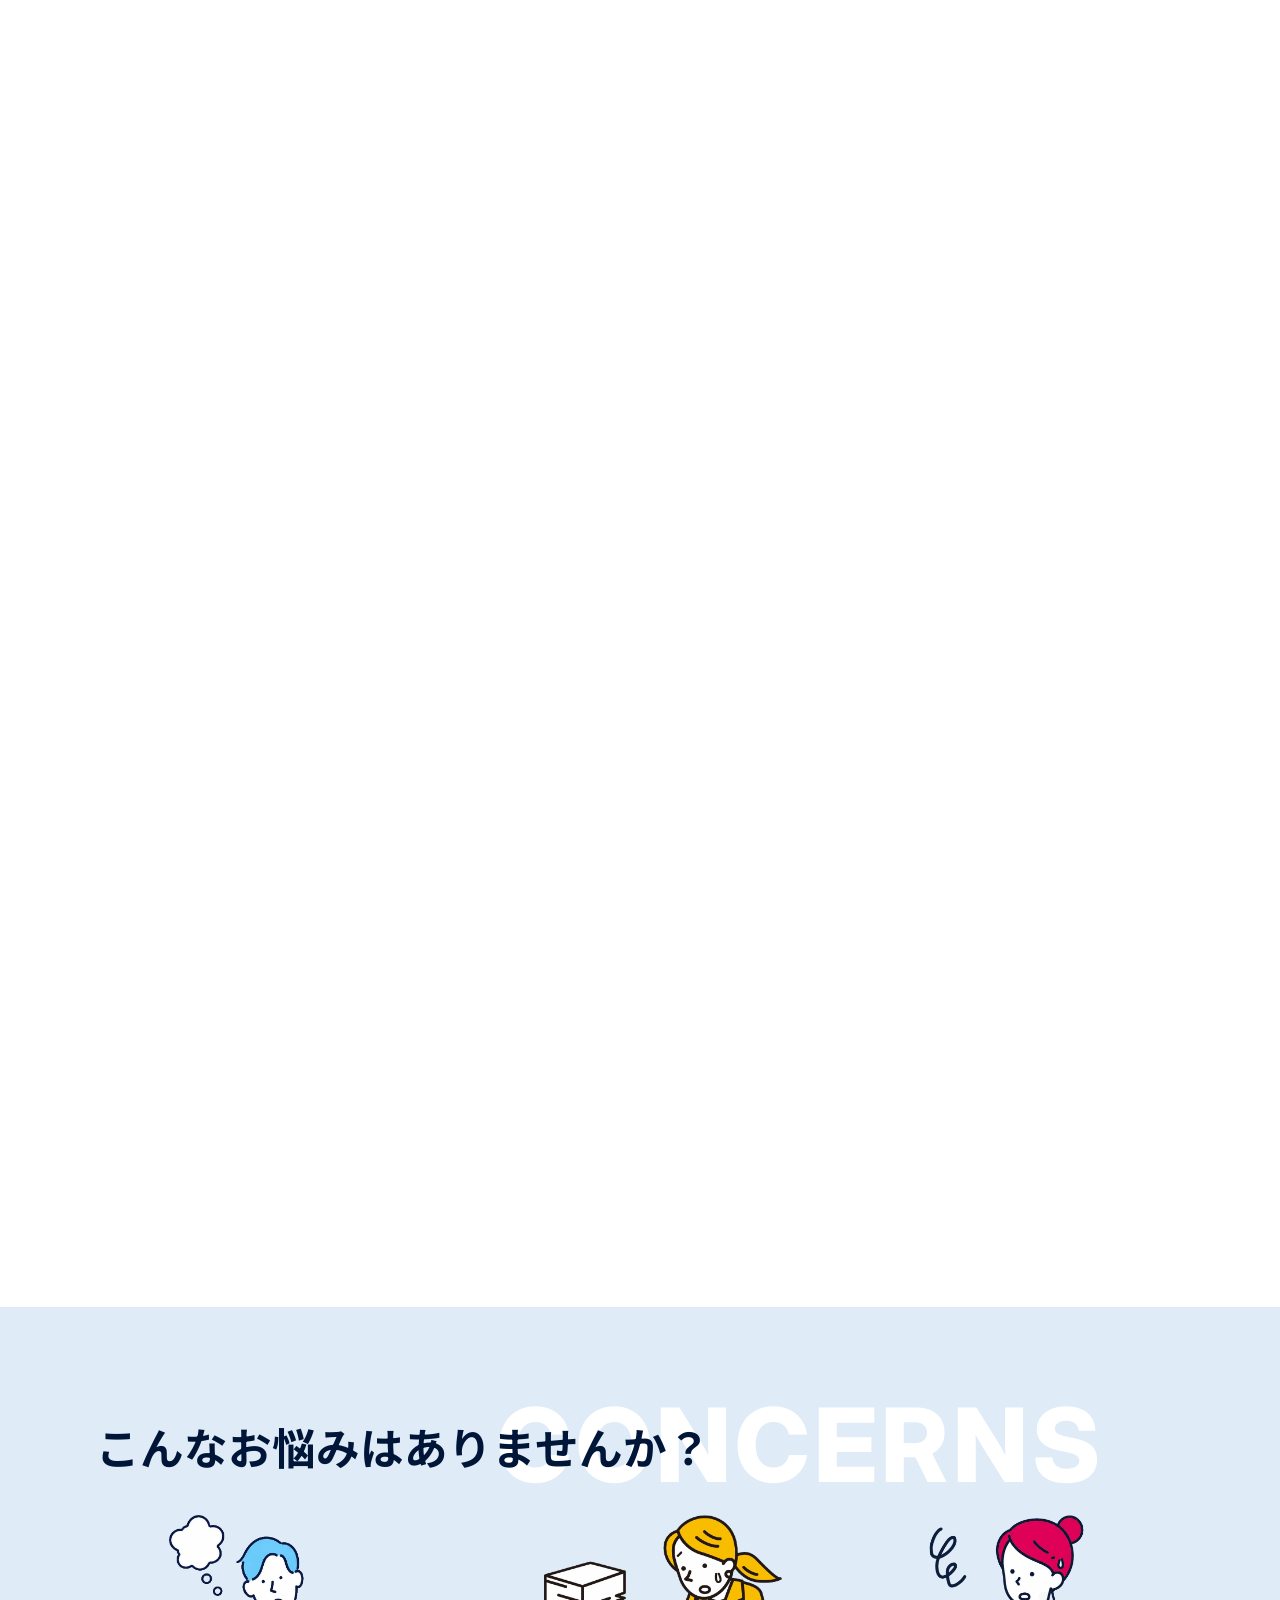
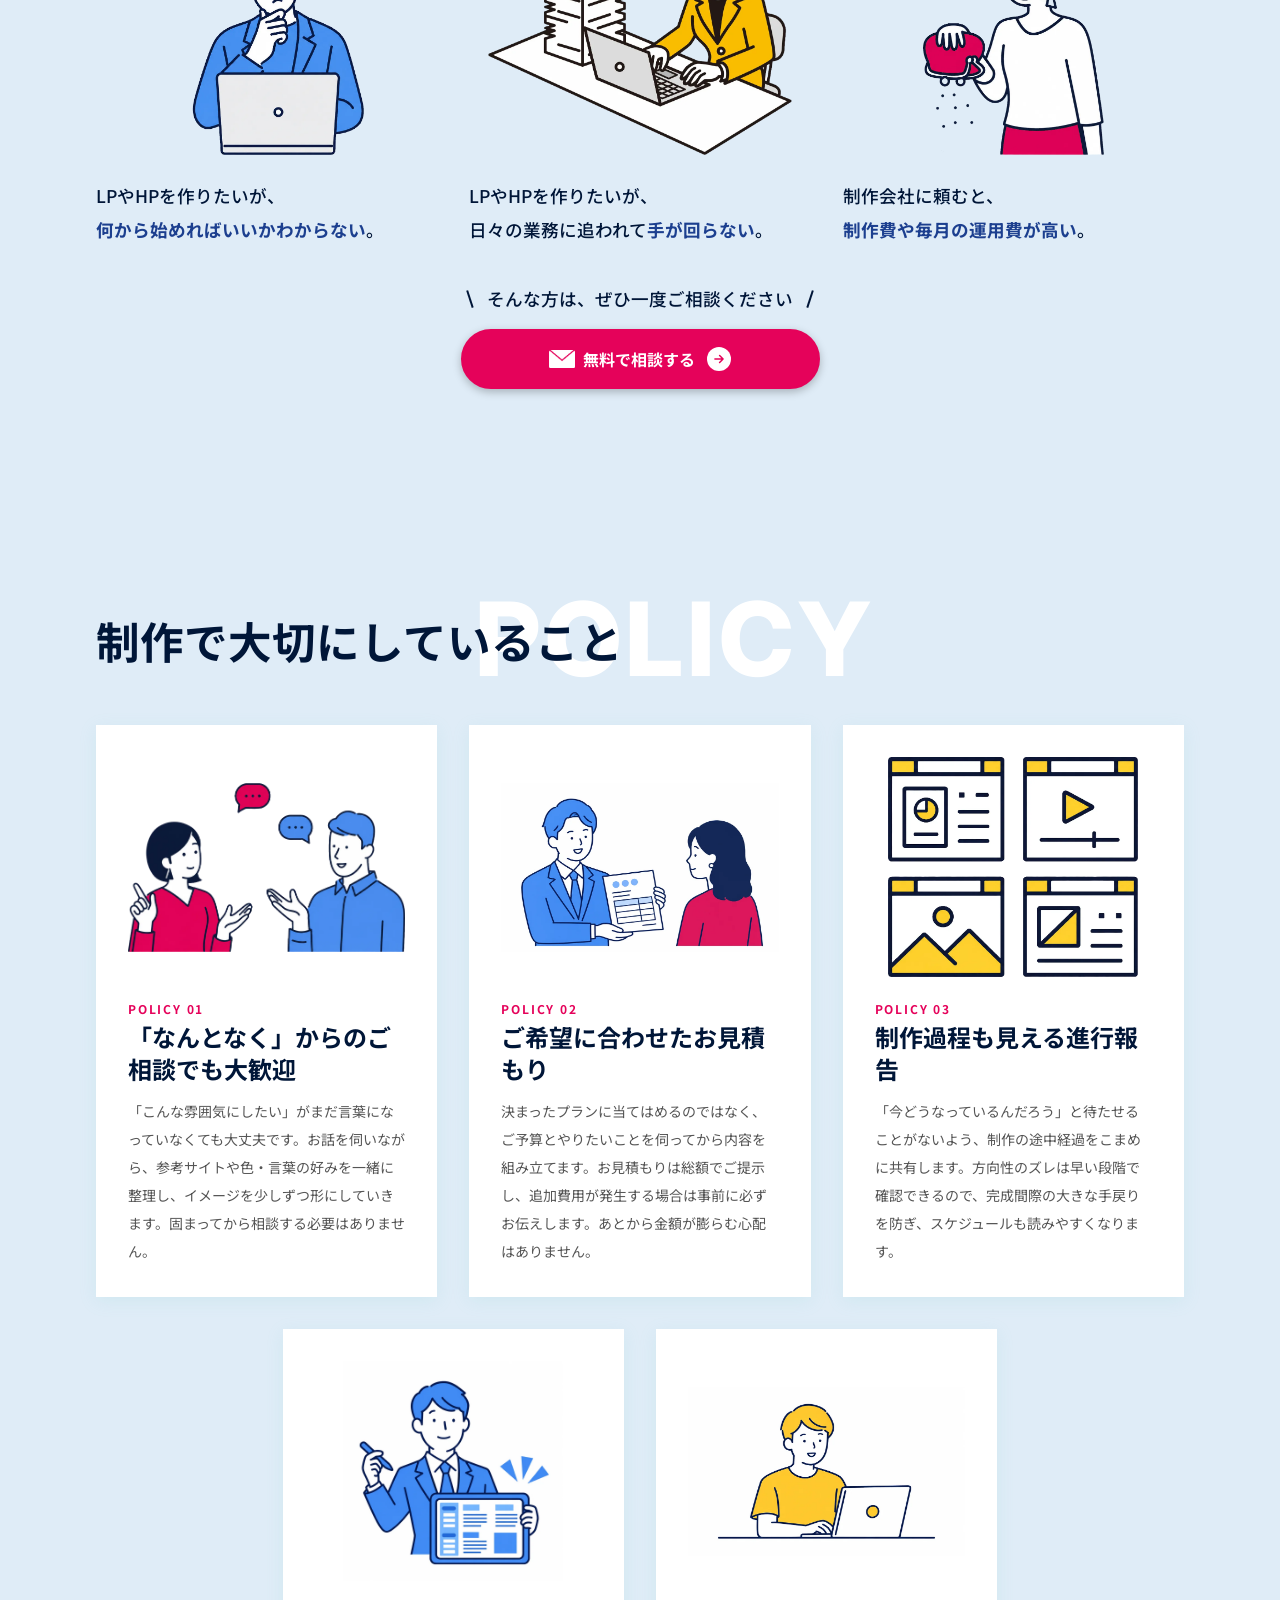
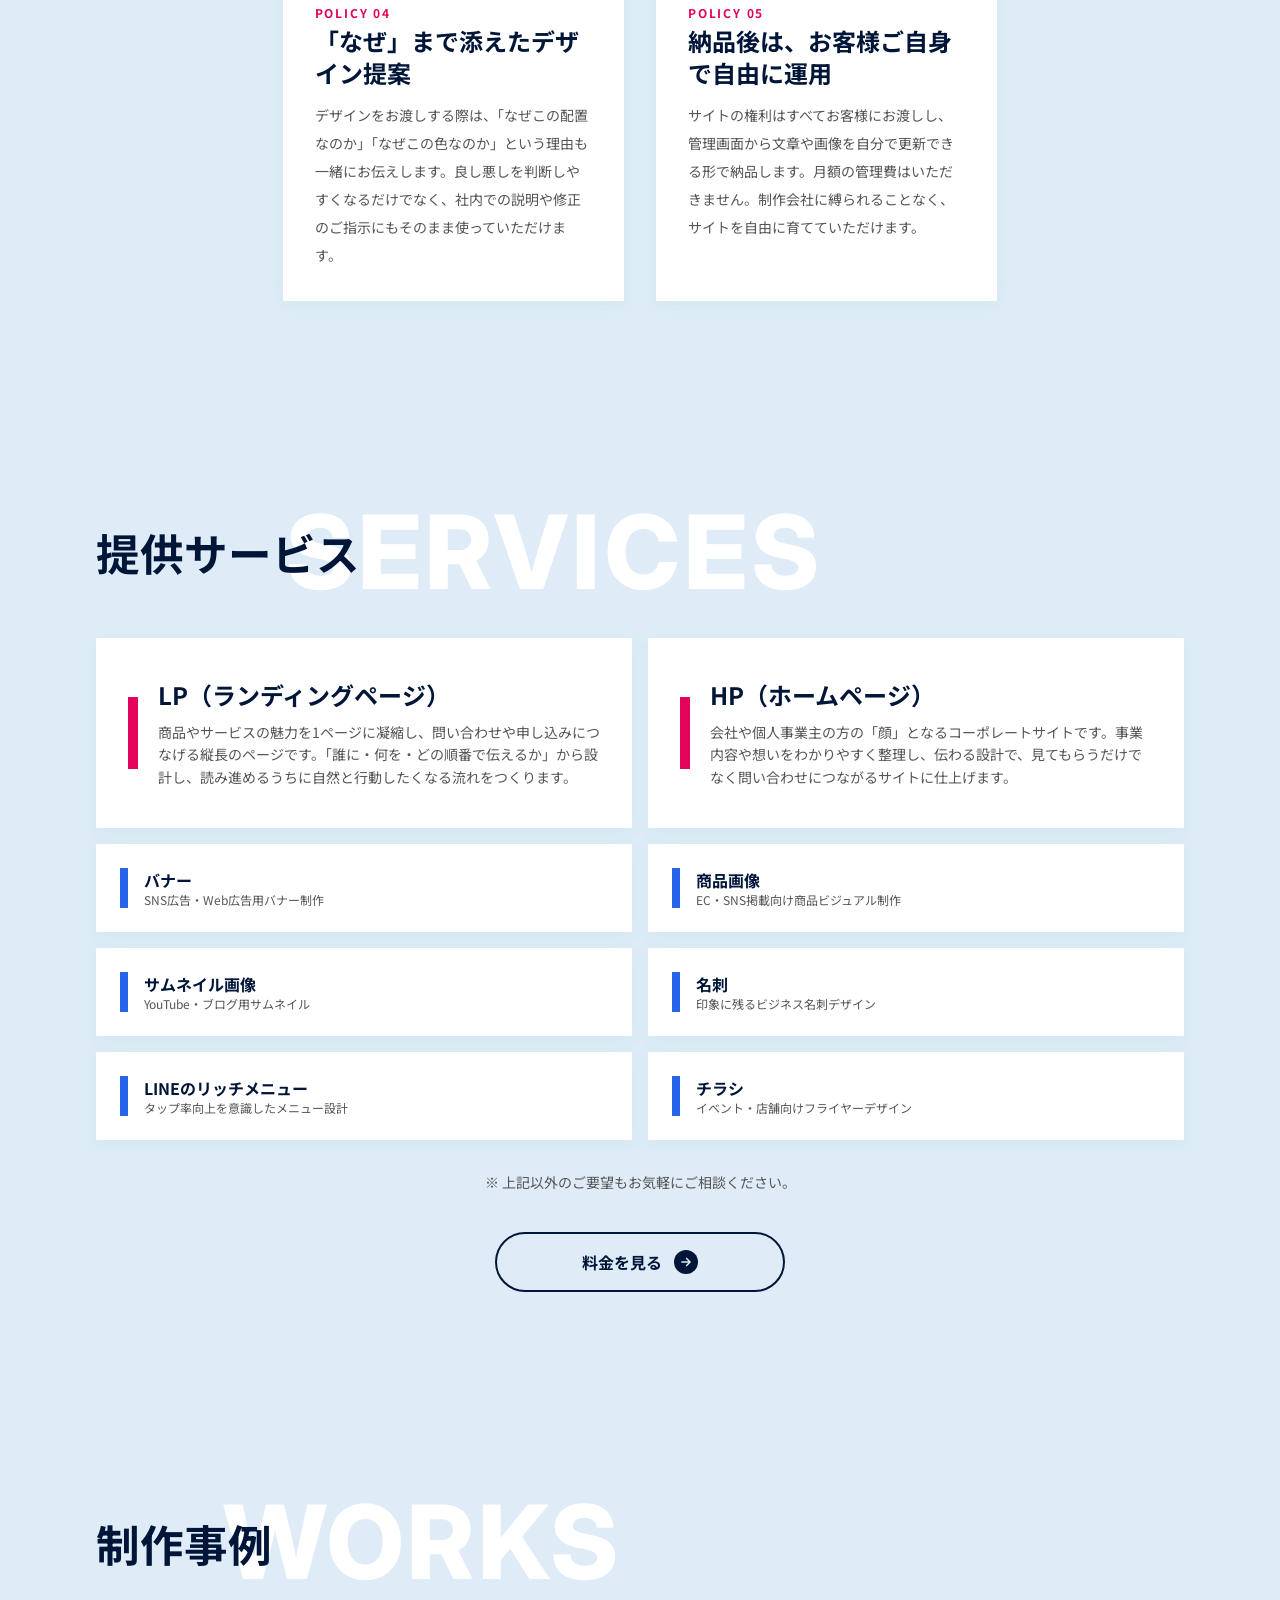
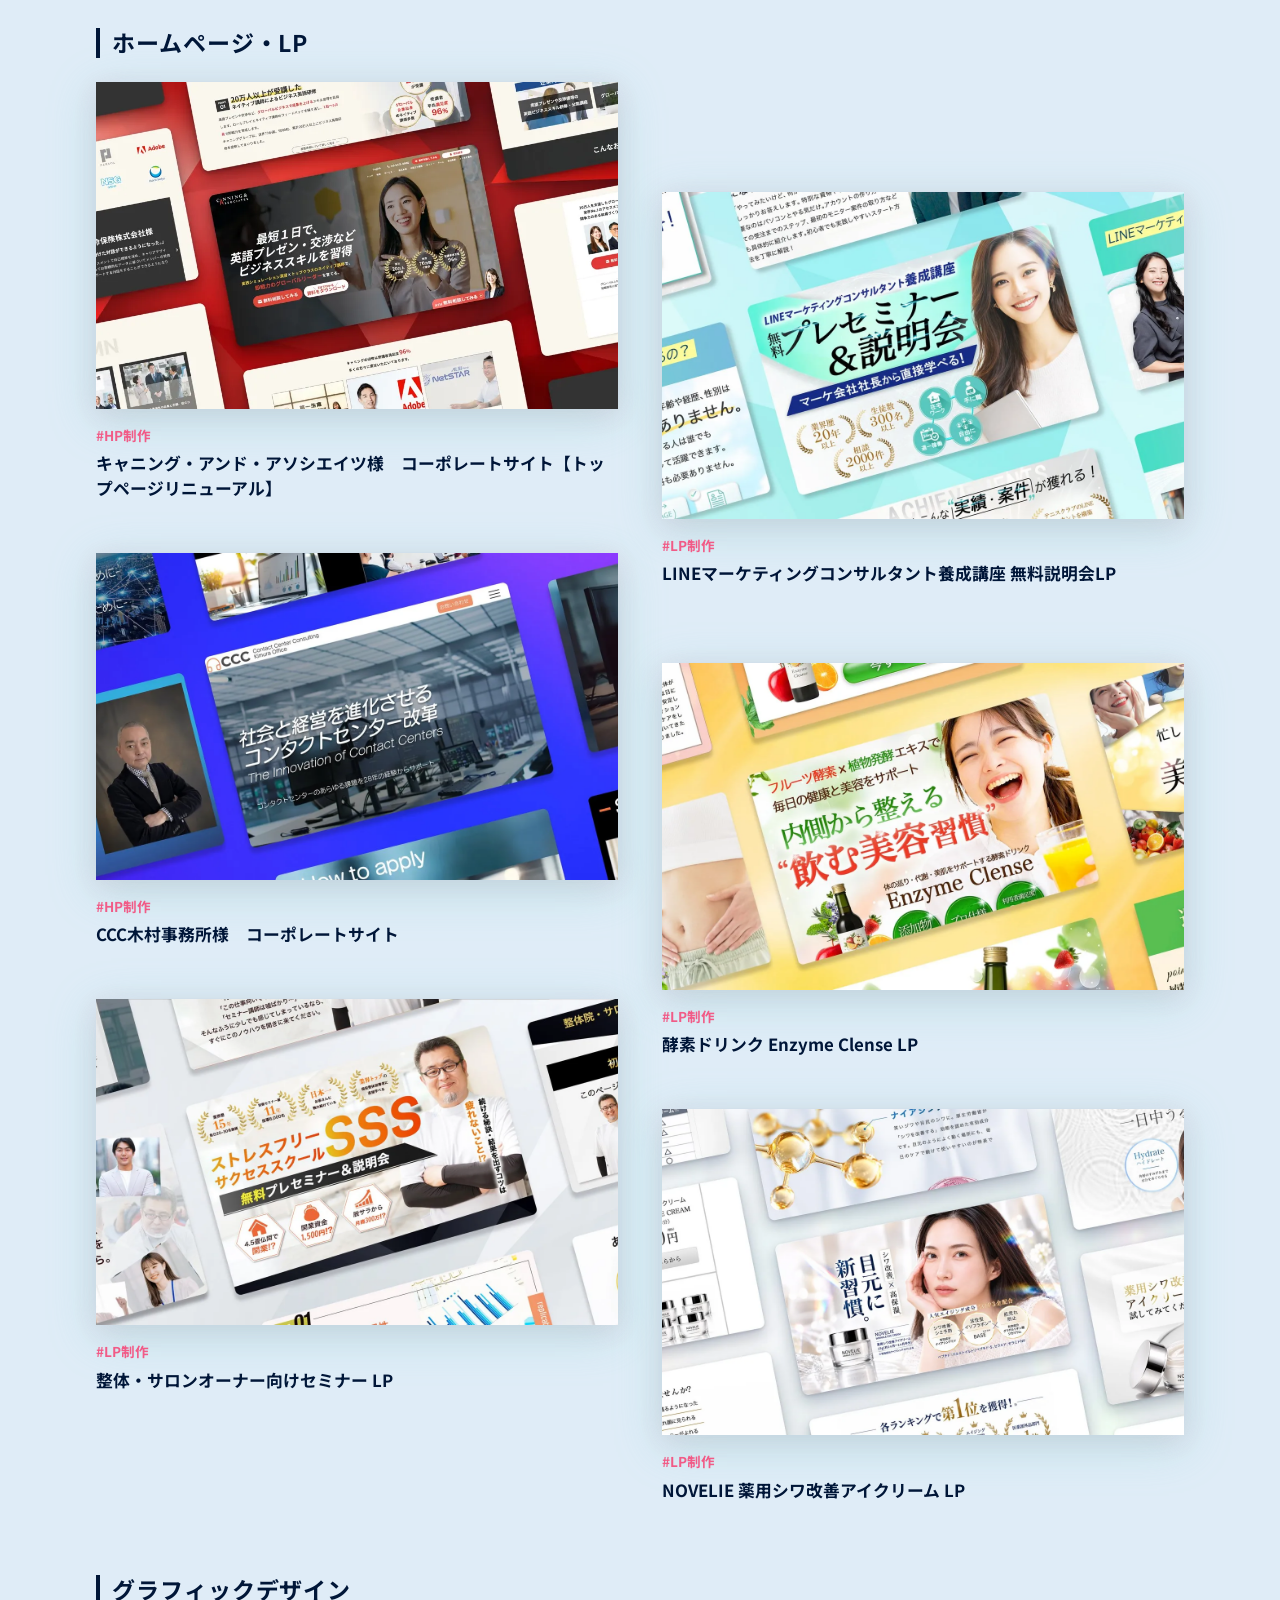
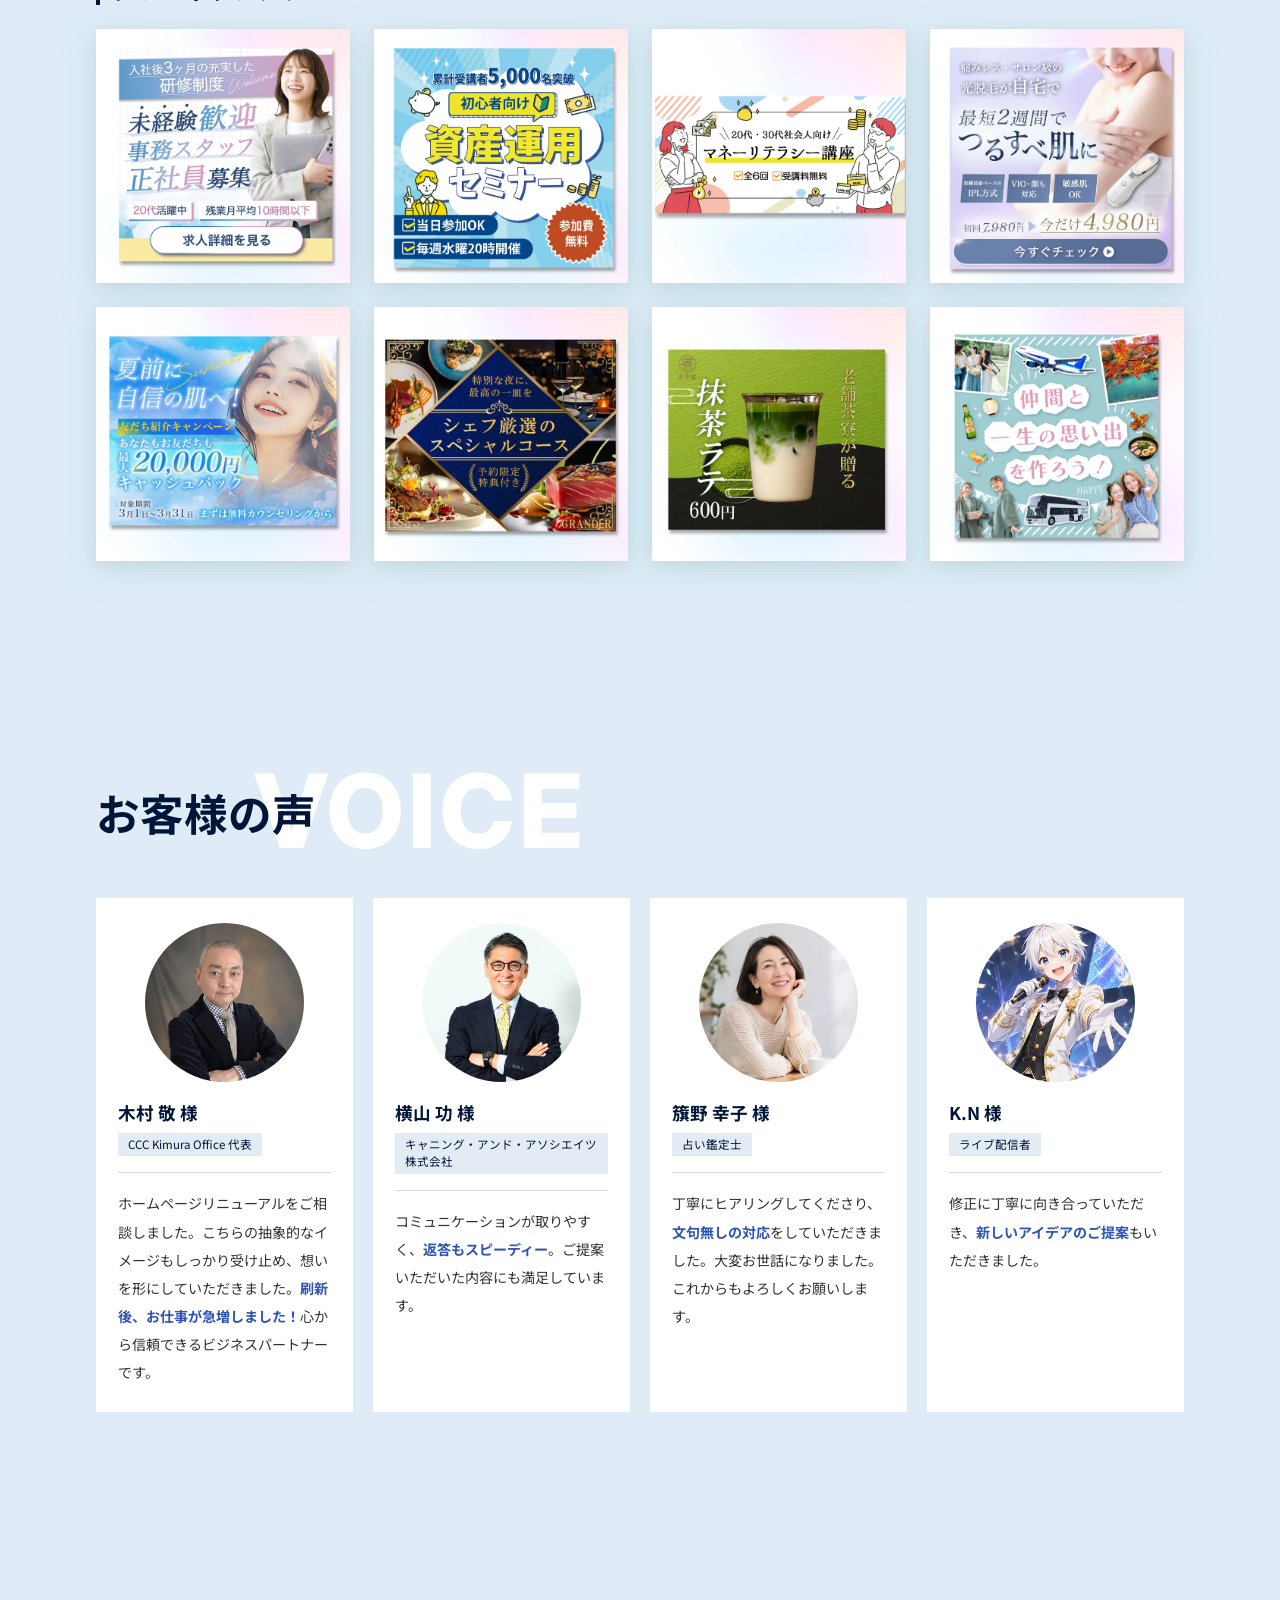
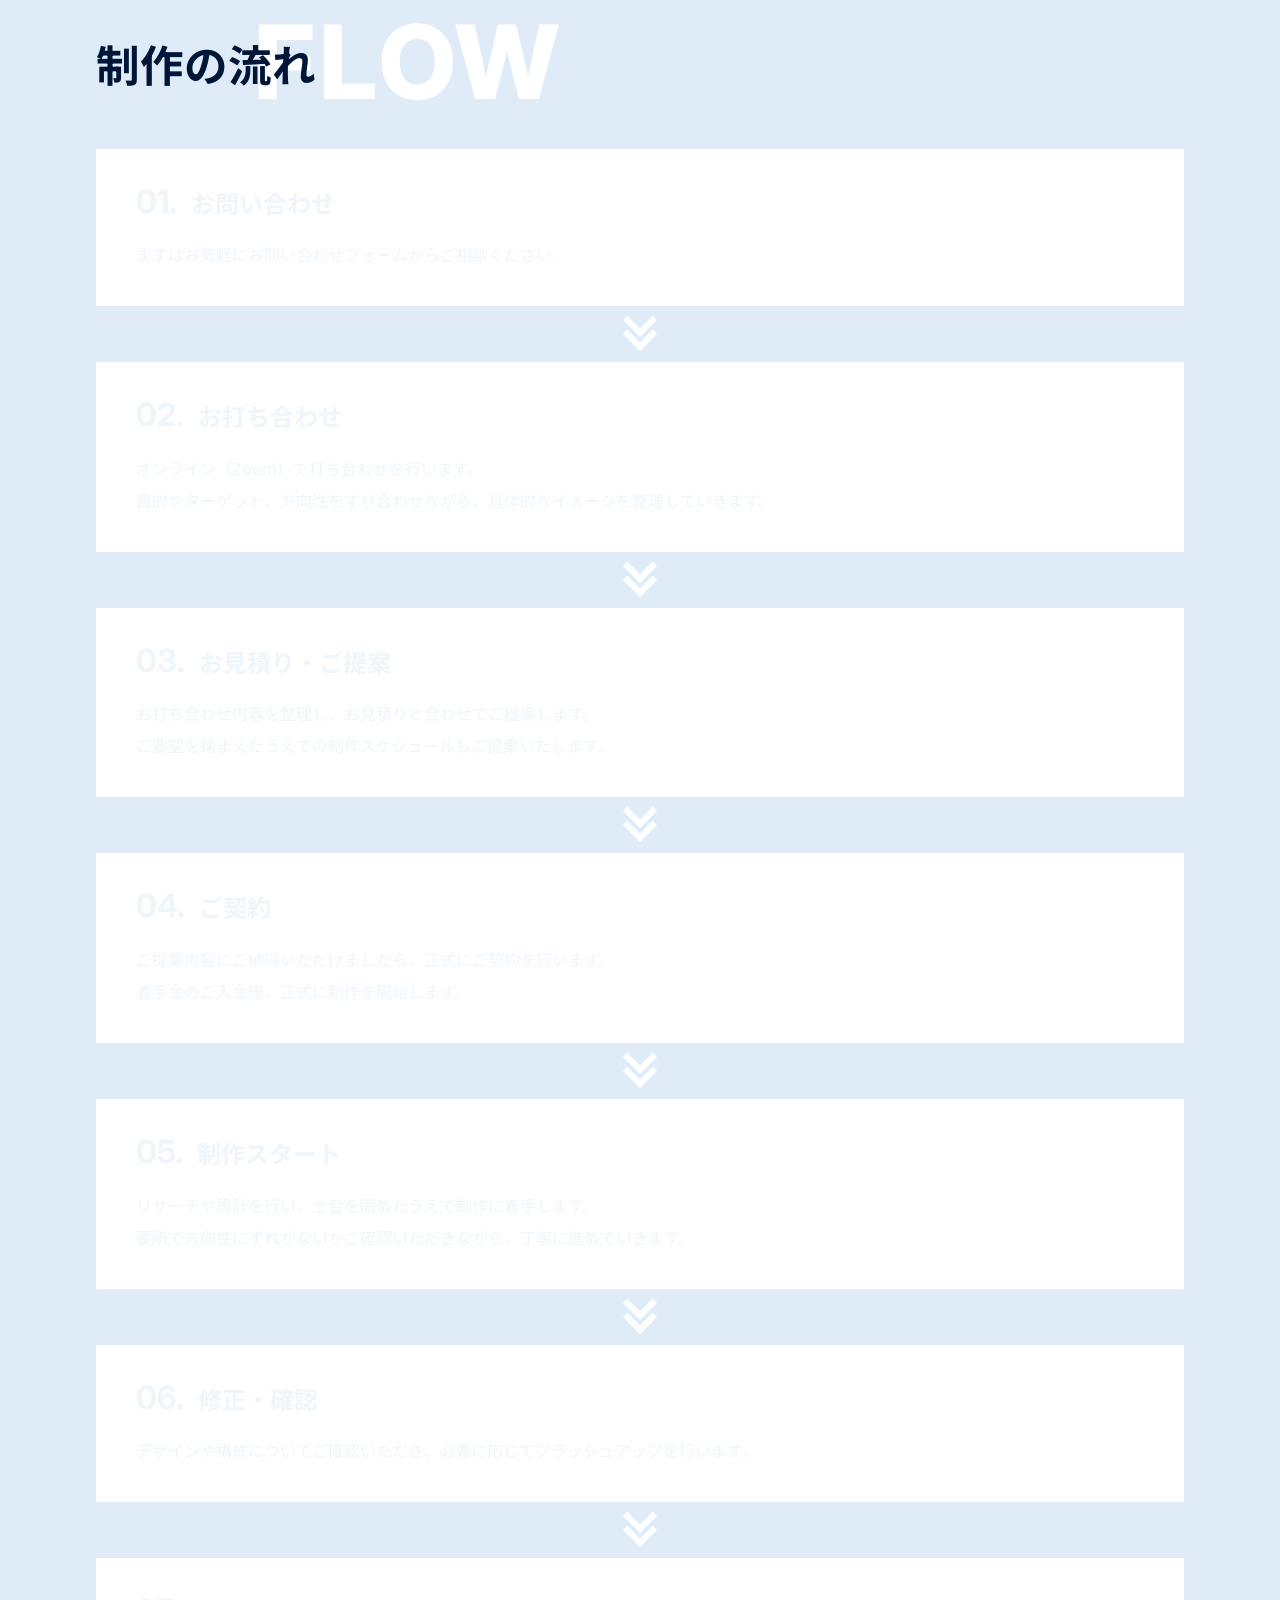
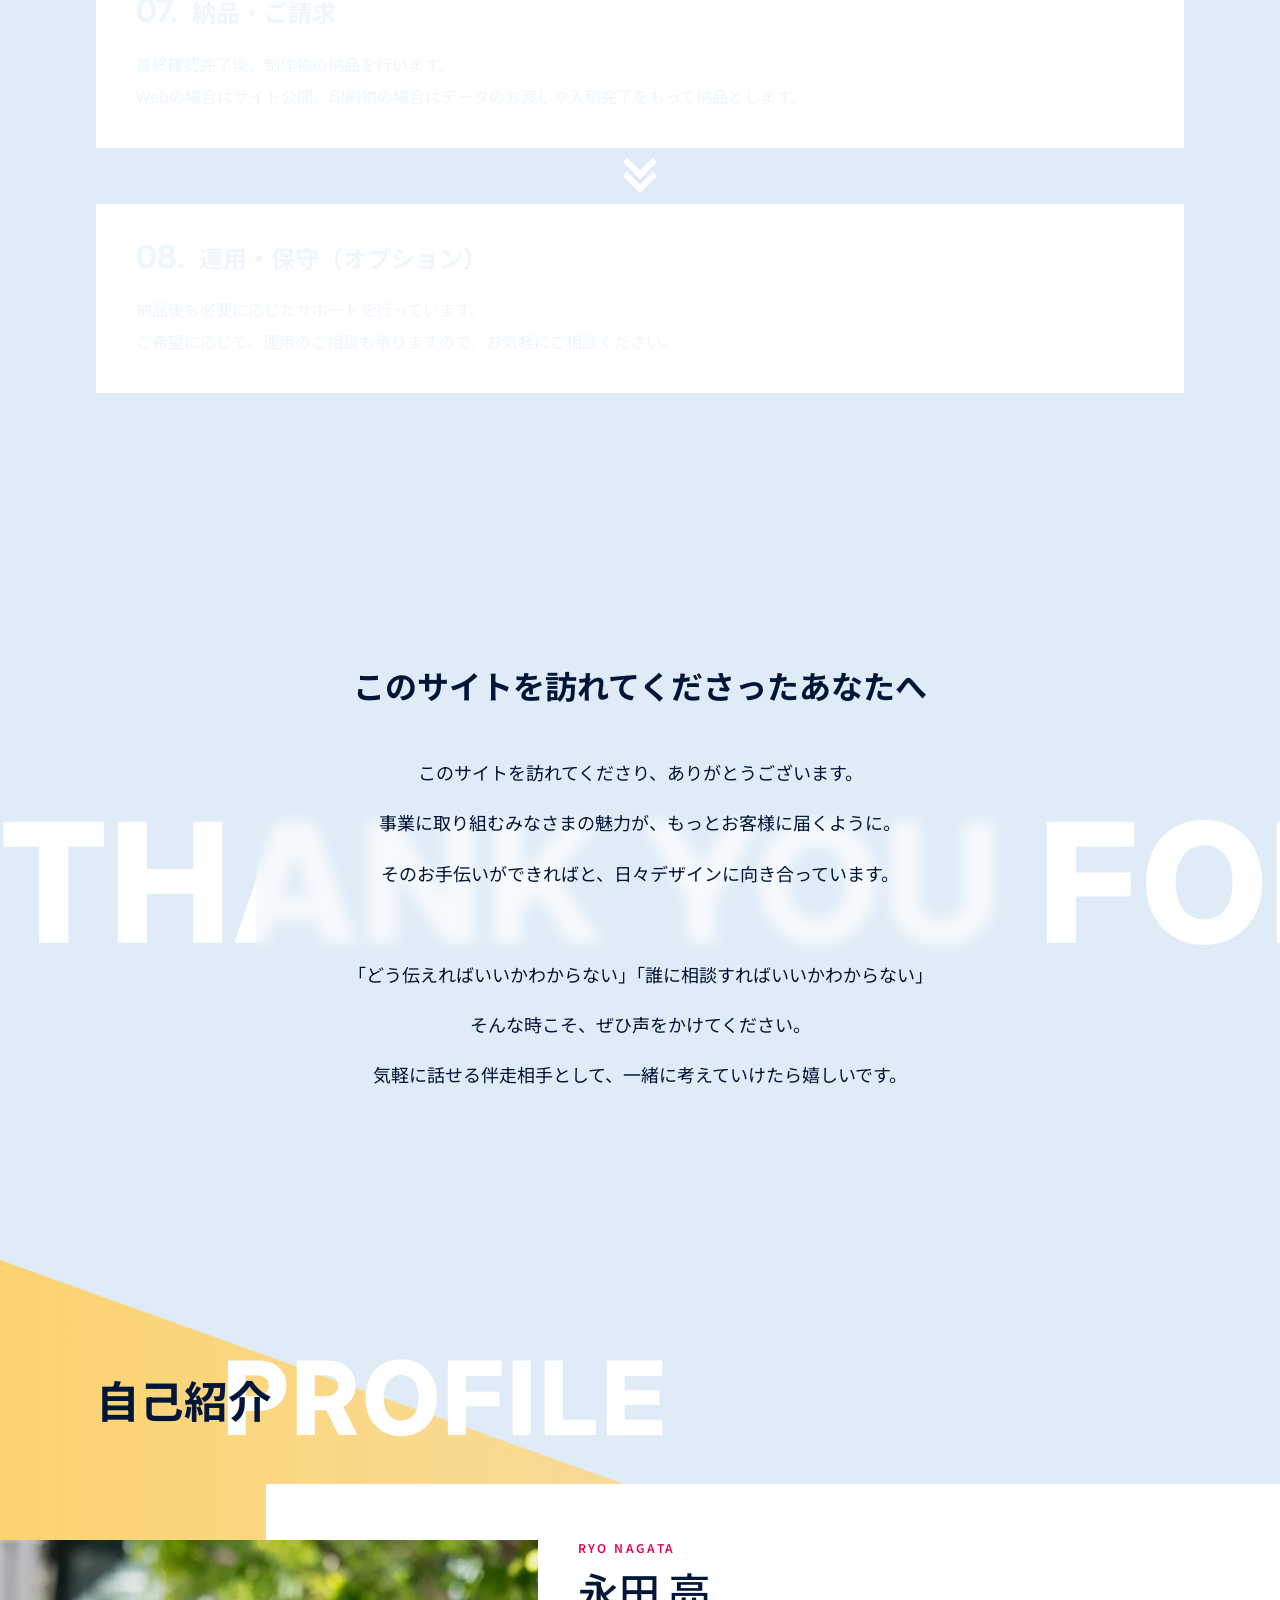
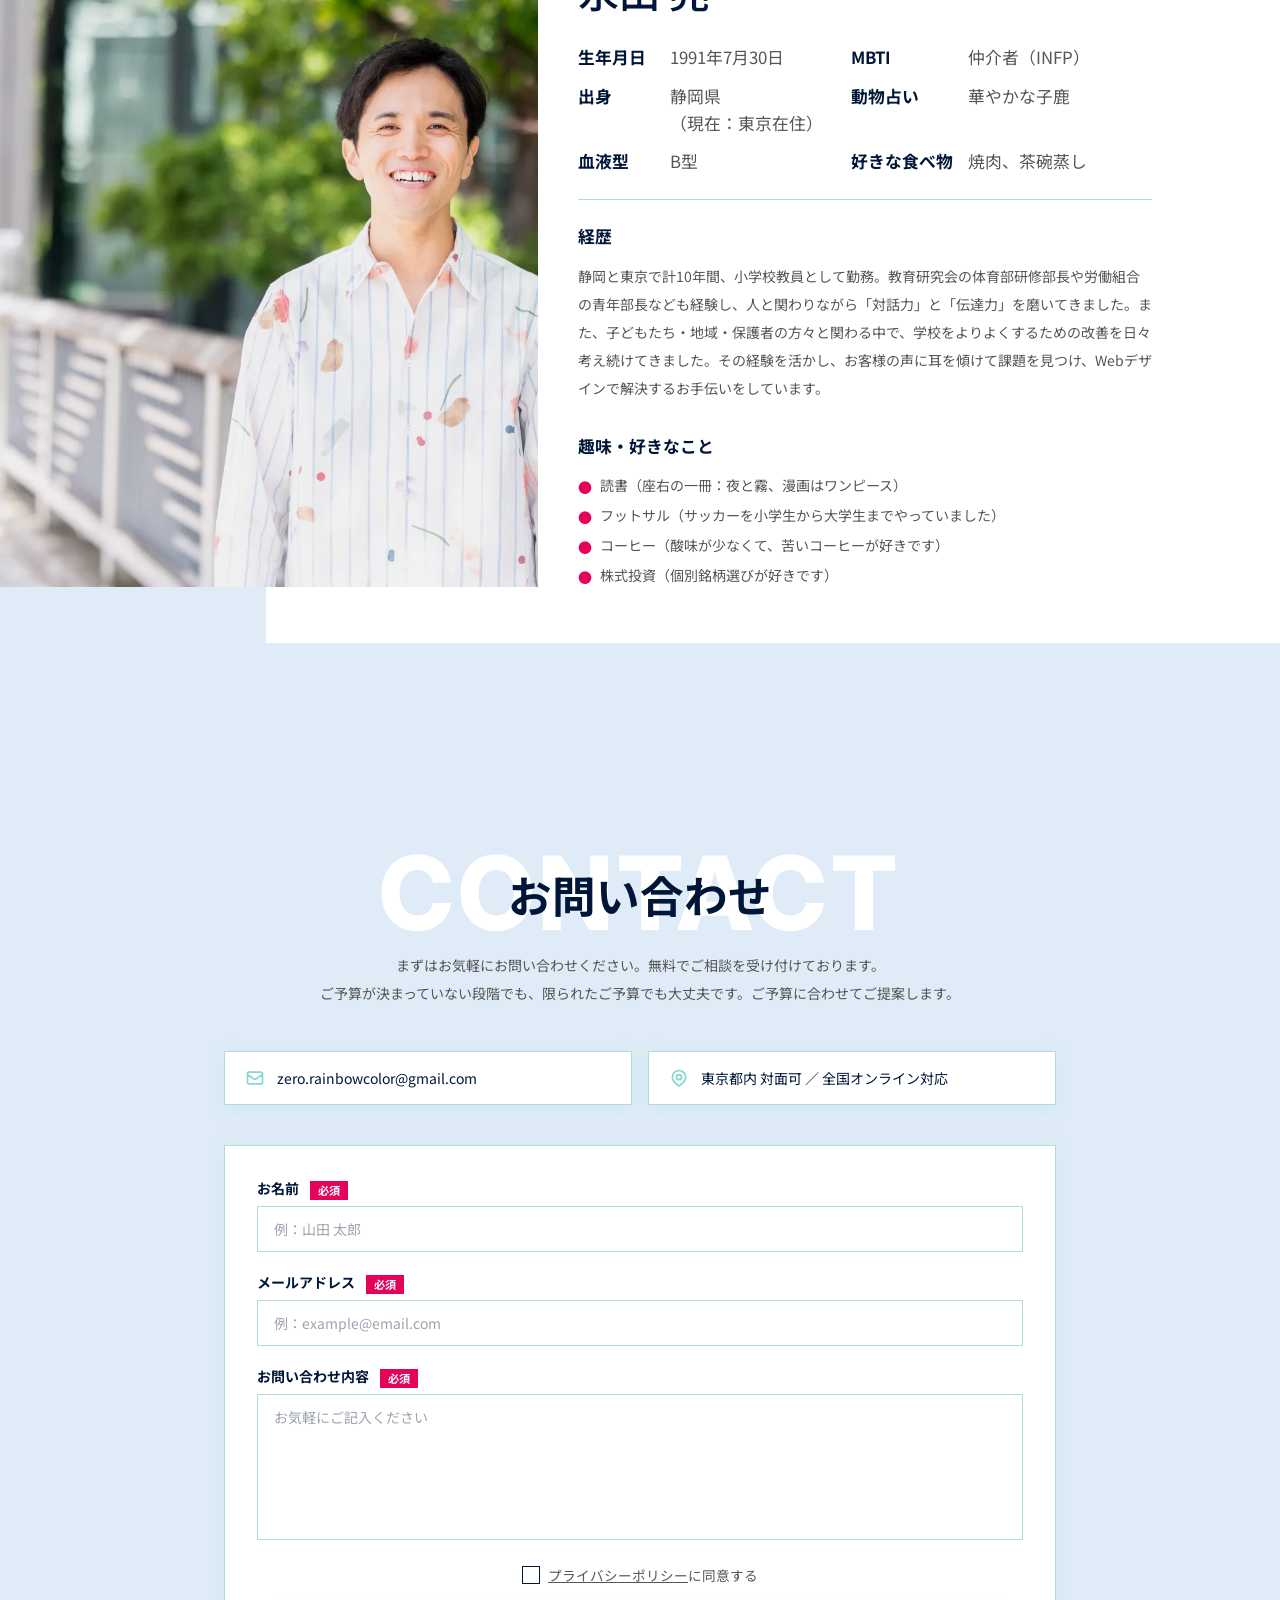
==== commit fa129af0: "制作事例に小見出しを追加（ホームページ・LP／グラフィックデザイン） Co-Authored-By: Claude Opus 5.5 <noreply@anthropic.com>" ====
--- a/index.html
+++ b/index.html
@@ -93,6 +93,10 @@
     /* ===== HERO ===== */
     .hero-overlay { background: rgba(0,0,0,0.45); }
     /* ===== バナー 正方形グリッド ===== */
+    /* 制作事例の小見出し */
+    .works-sub { color: #001638; font-weight: 700; font-size: clamp(1.15rem, 1.8vw, 1.45rem); letter-spacing: 0.04em; margin-bottom: 1.5rem; padding-left: 0.75rem; border-left: 4px solid #001638; line-height: 1.3; }
+    .works-sub--graphic { margin-top: 4.5rem; }
+    #portfolio .works-sub--graphic + .banner-grid { margin-top: 0; }
     .banner-grid {
       display: grid;
       grid-template-columns: repeat(4, 1fr);
@@ -1352,6 +1356,7 @@
       <h2 class="sec-ja sec-head">制作事例<span class="sec-head-en" aria-hidden="true">WORKS</span></h2>
     </div>
 
+    <h3 class="works-sub">ホームページ・LP</h3>
     <div class="works-masonry">
       <div class="work-item" onclick="location.href='portfolio-detail.html?id=19'">
         <div class="work-thumb"><img src="images/works/hp-sample-card.webp" alt="キャニング・アンド・アソシエイツ様　コーポレートサイト【トップページリニューアル】" loading="lazy" class="thumb-cover" /></div>
@@ -1384,6 +1389,7 @@
         <h3 class="work-title">NOVELIE 薬用シワ改善アイクリーム LP</h3>
       </div>
     </div>
+    <h3 class="works-sub works-sub--graphic">グラフィックデザイン</h3>
     <div class="banner-grid">
       <div class="banner-item" onclick="location.href='portfolio-detail.html?id=11'">
         <img src="images/banner/A.webp" alt="バナーデザイン 01" loading="lazy" />
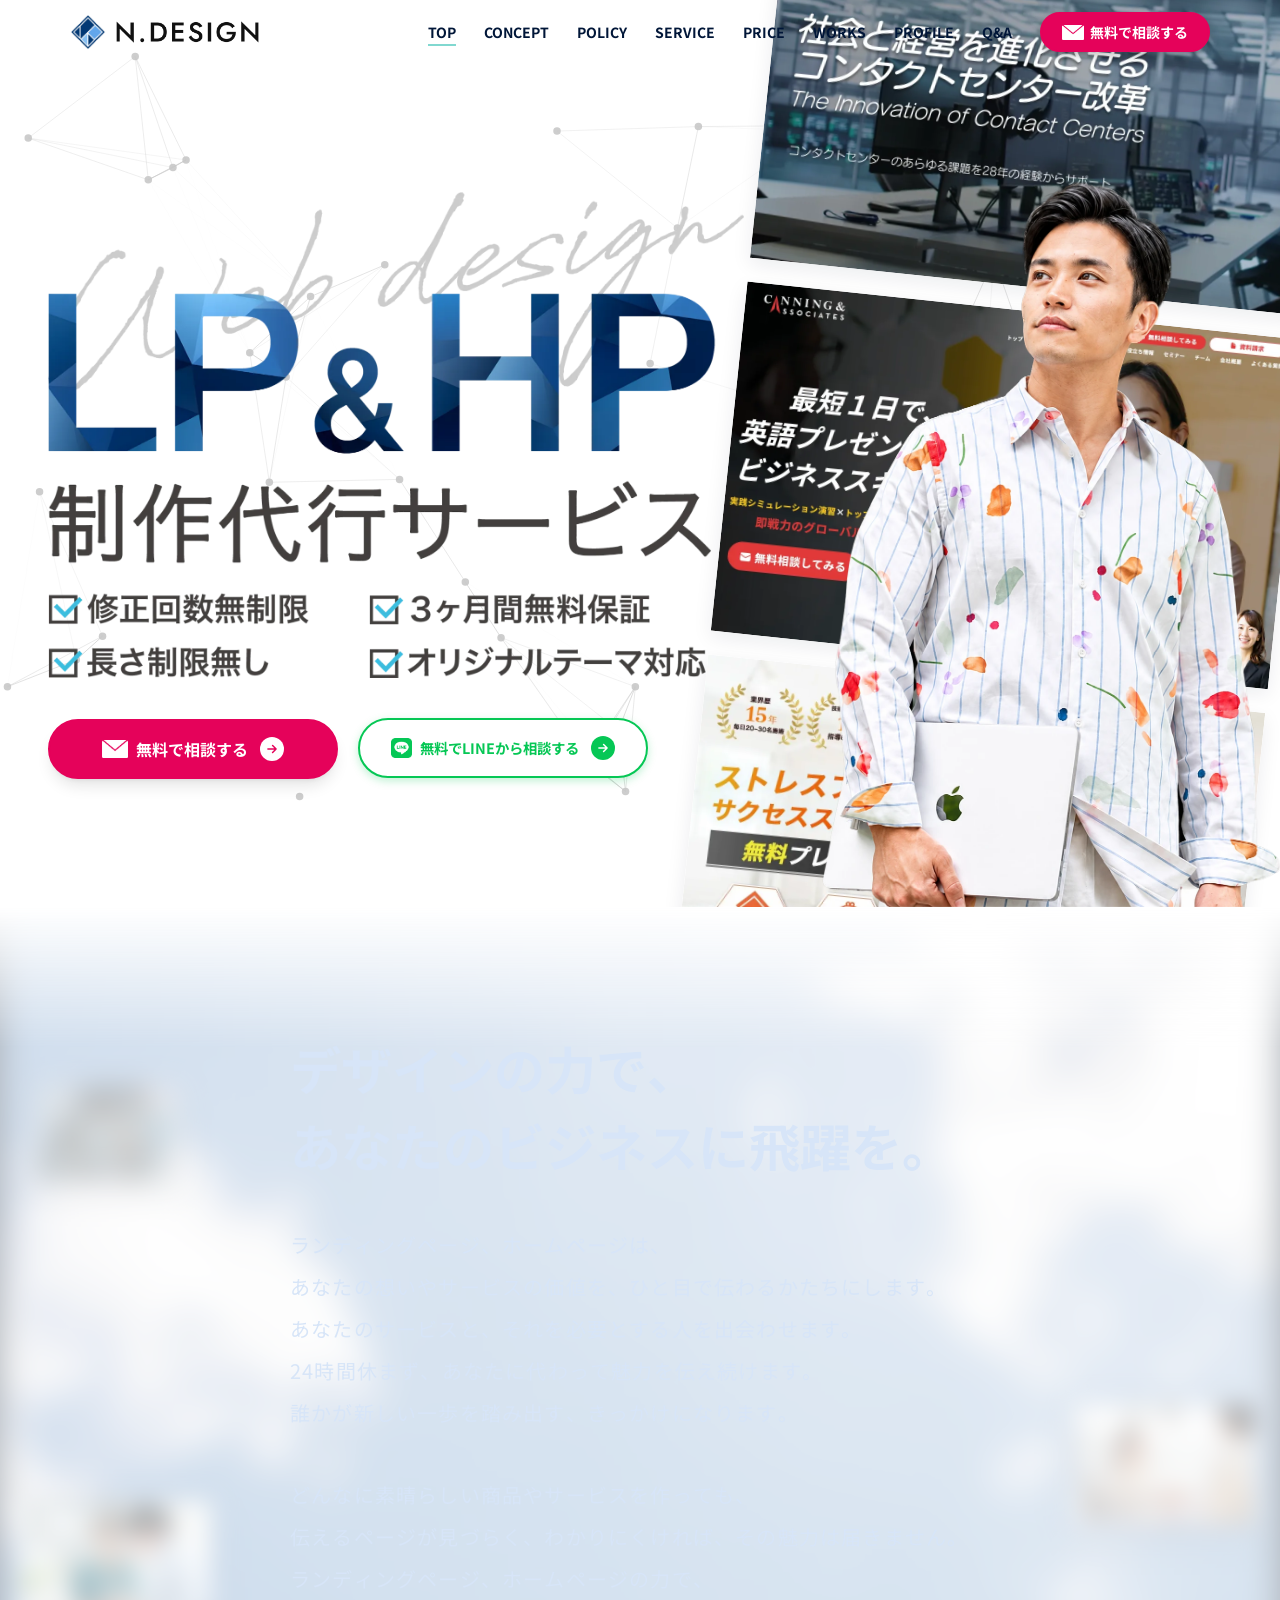
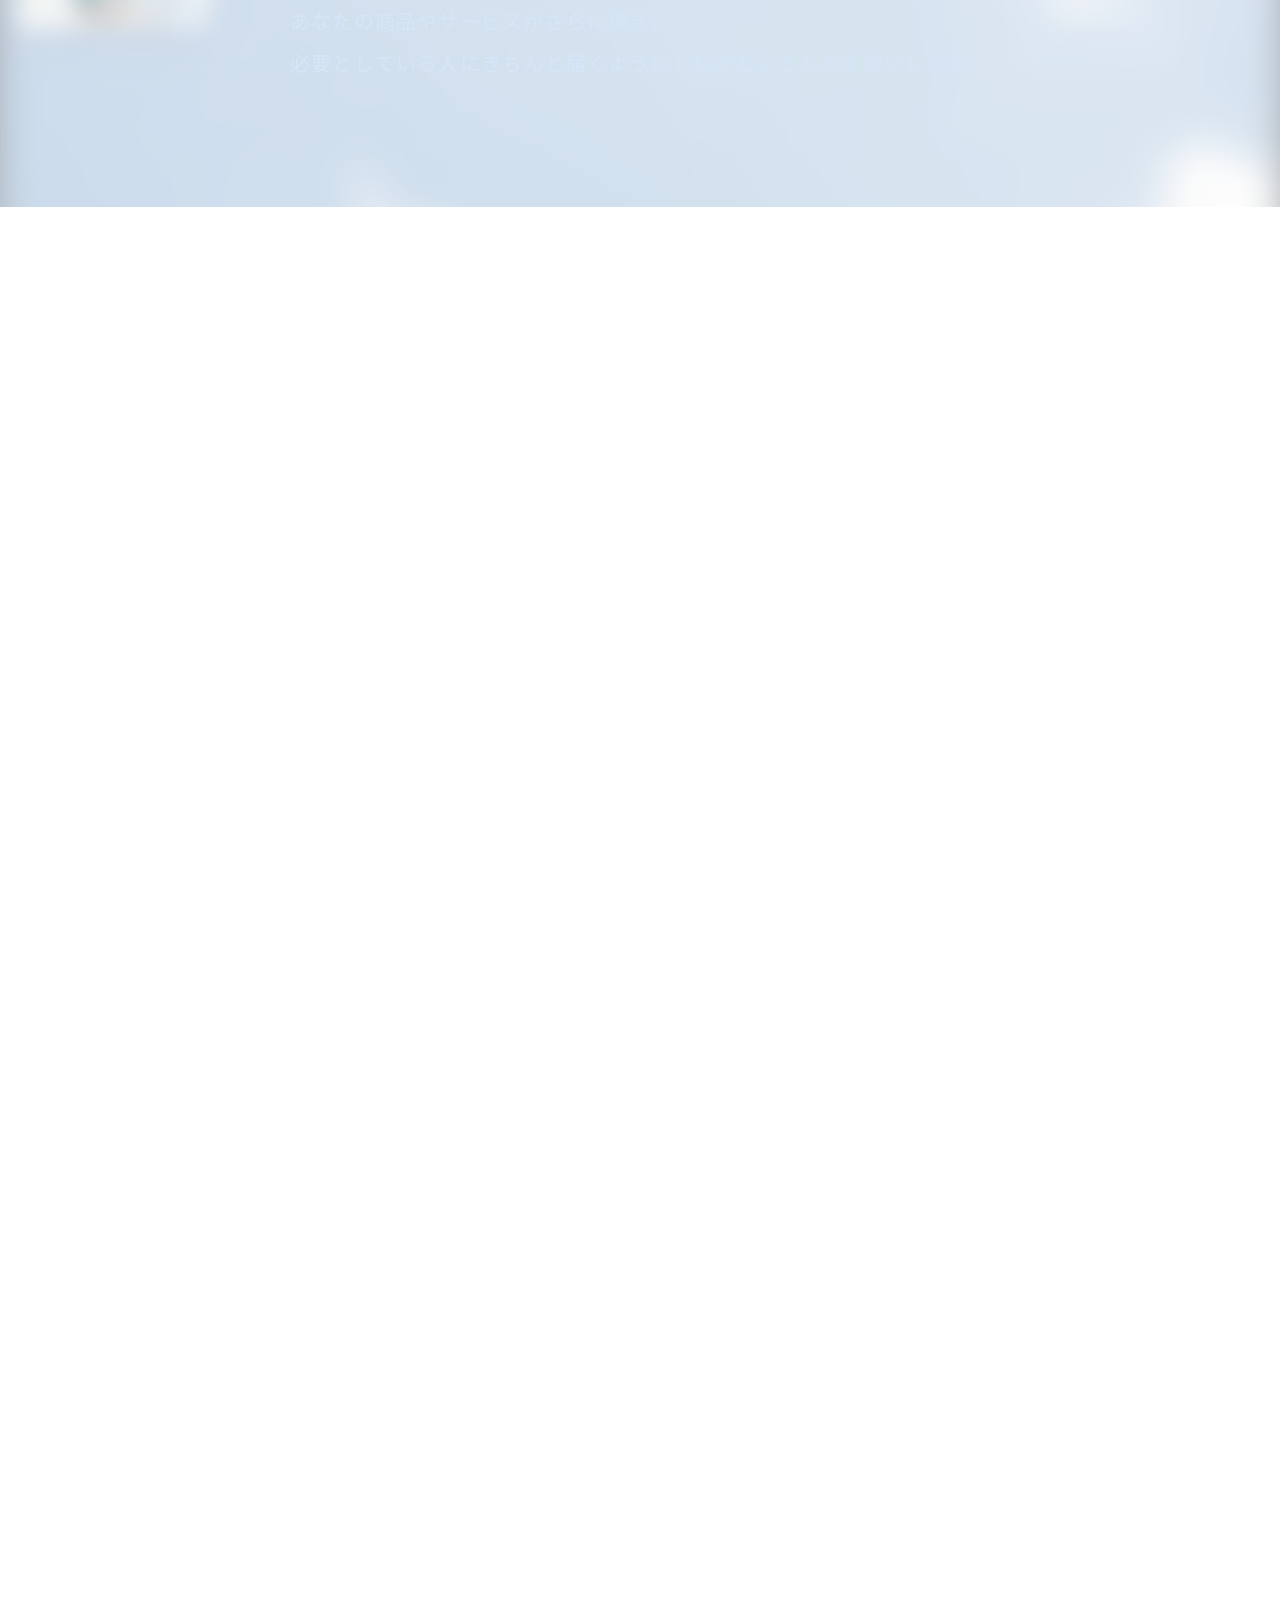
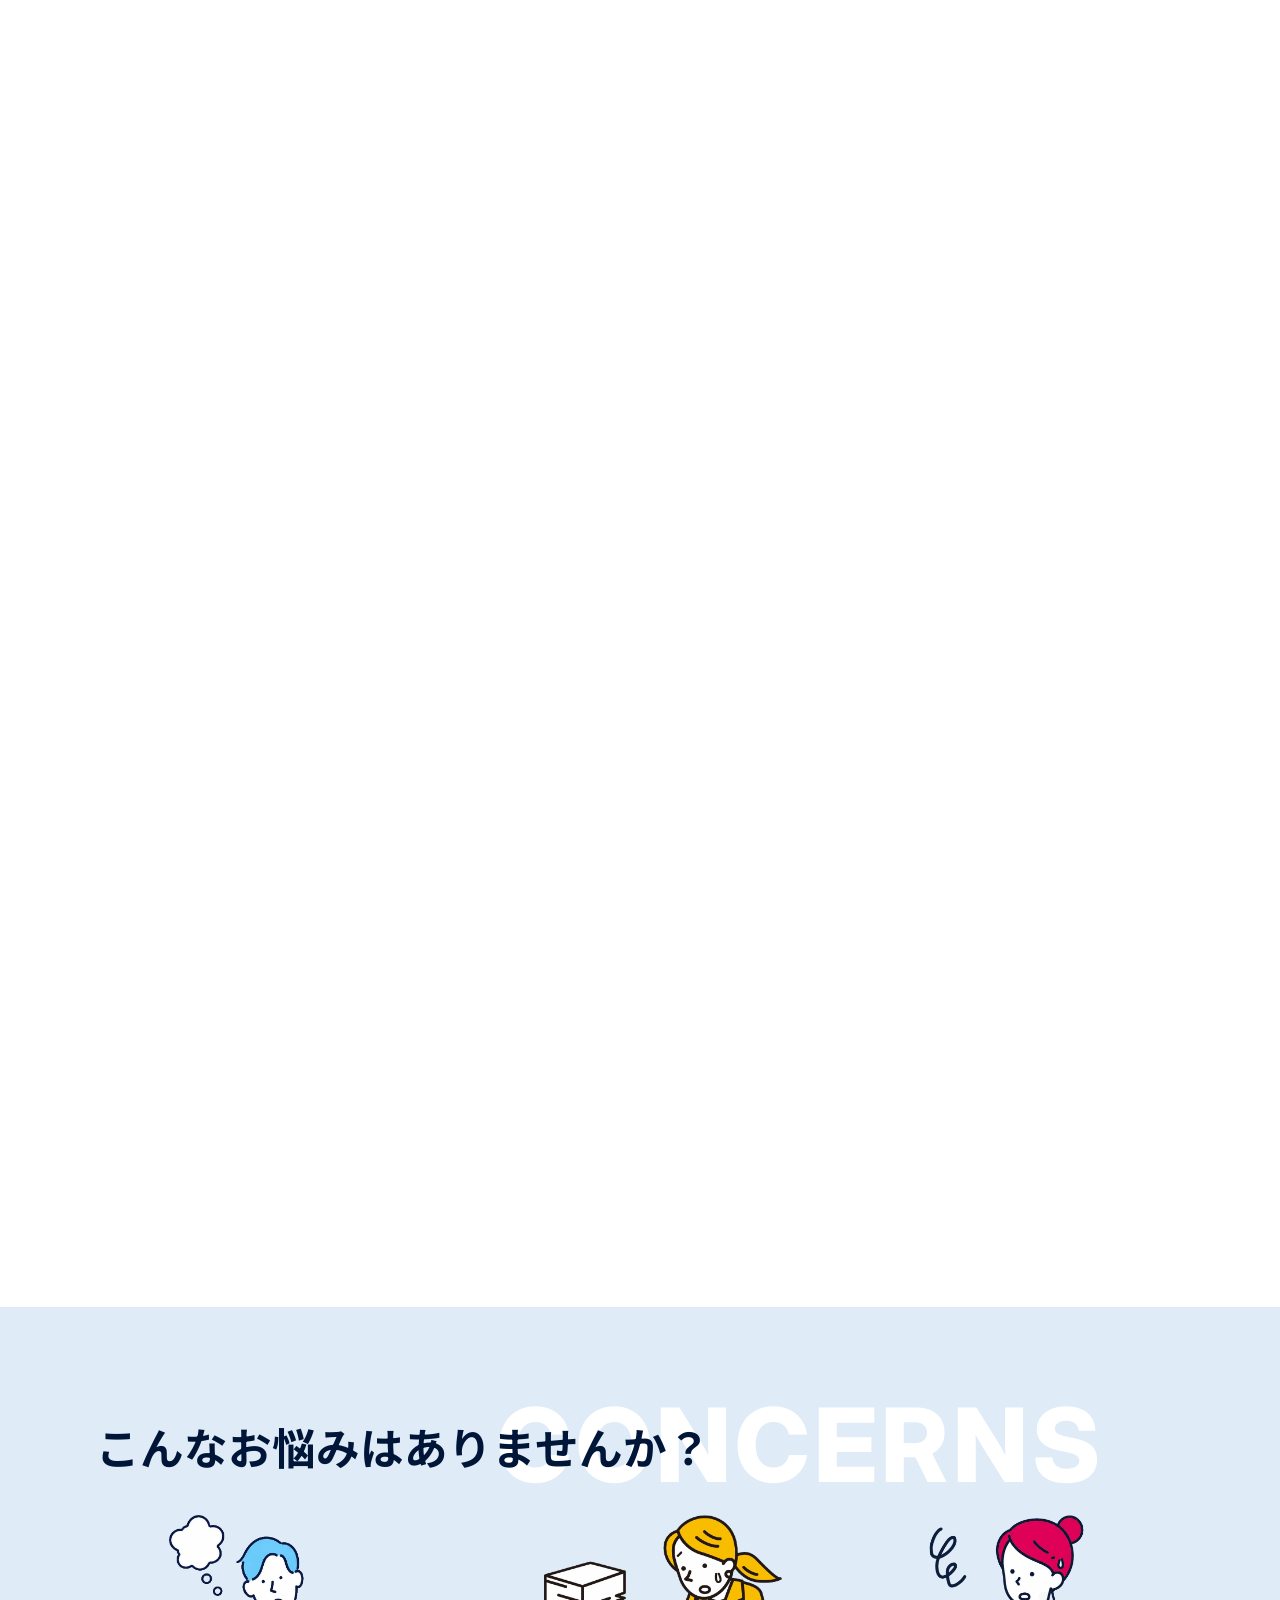
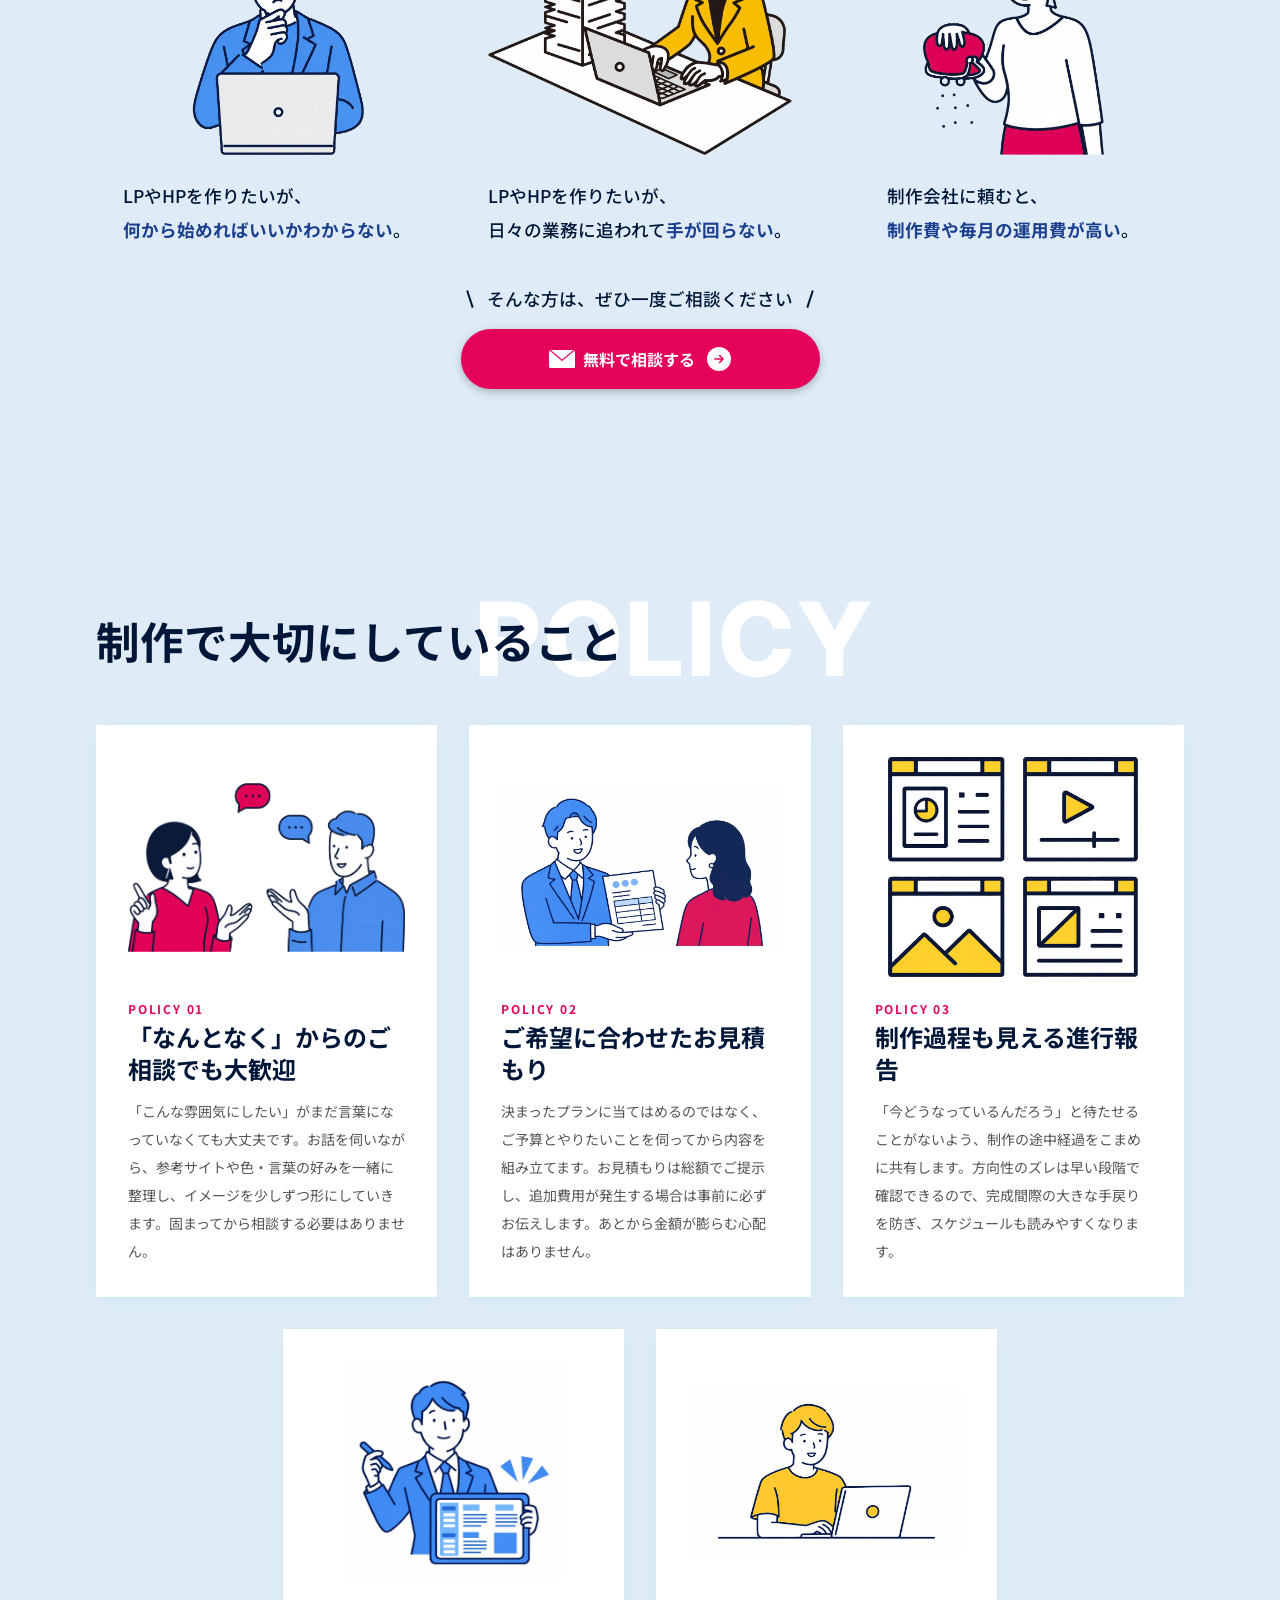
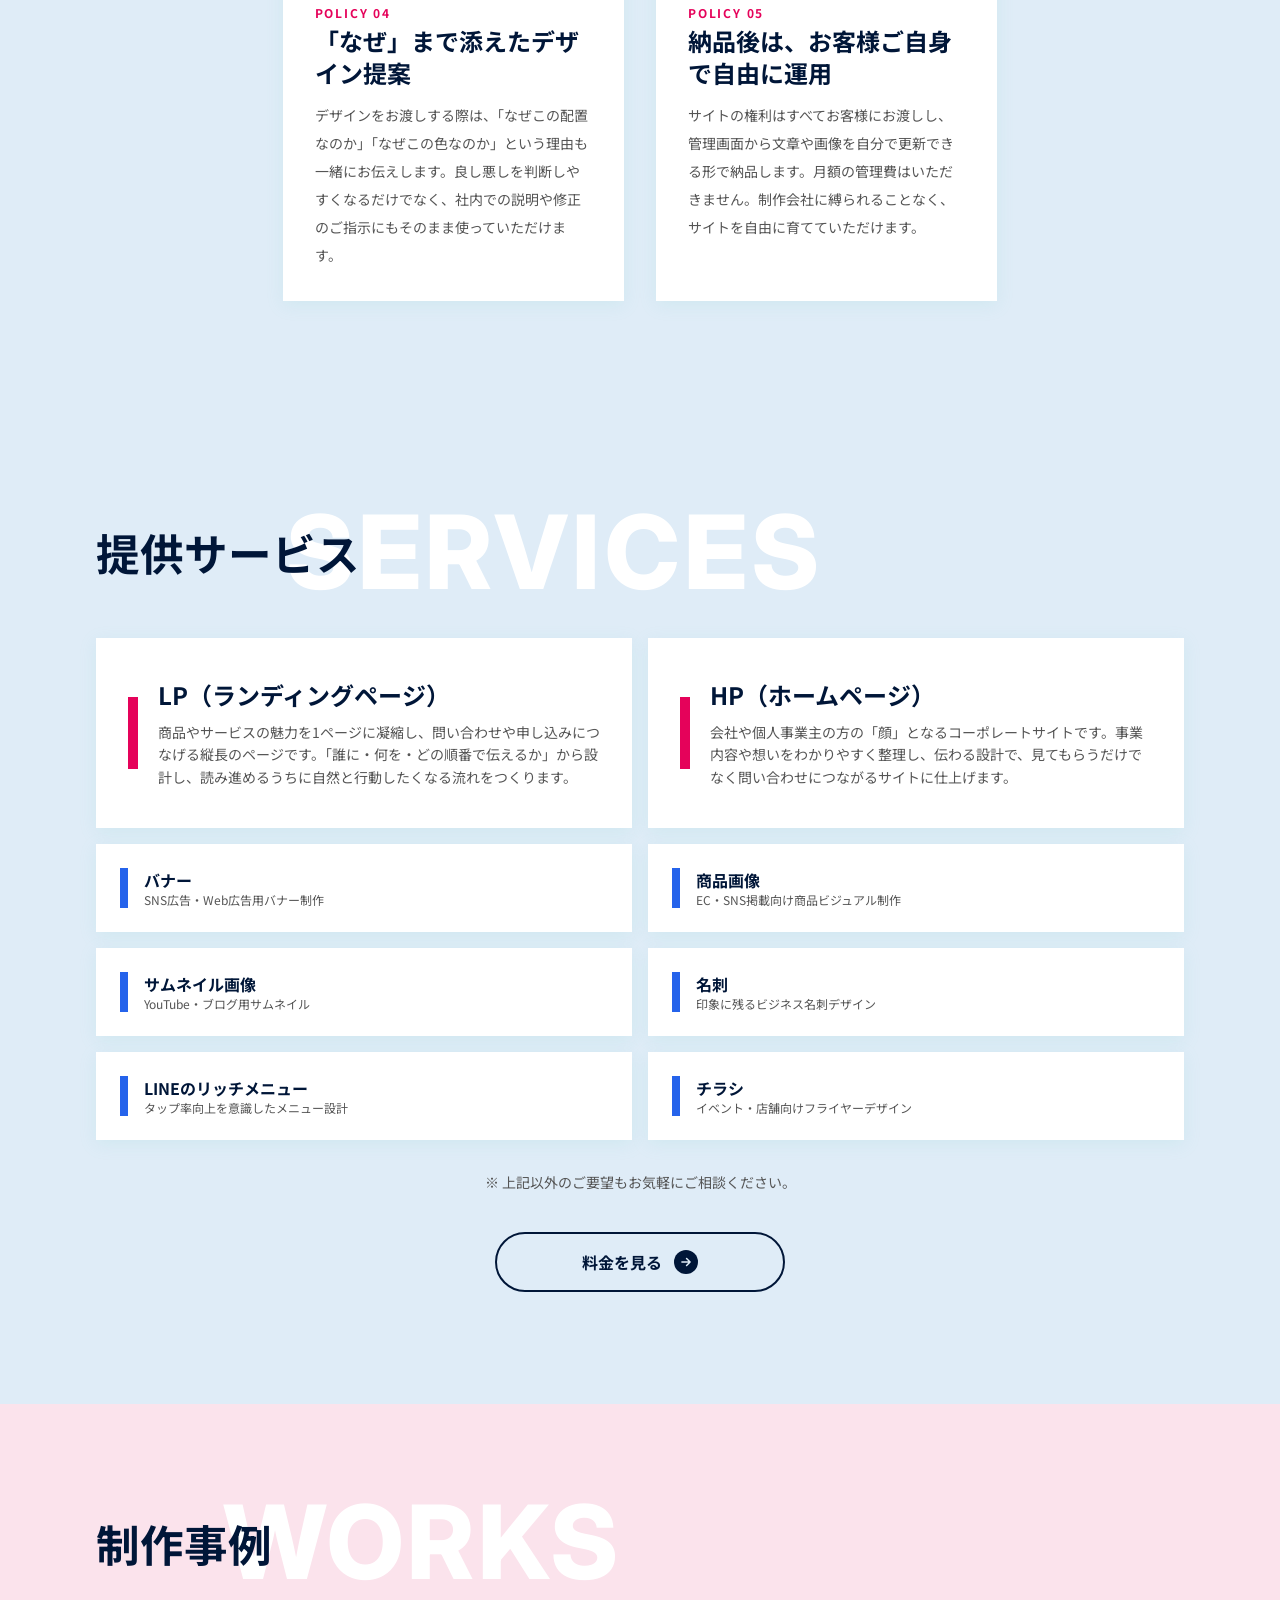
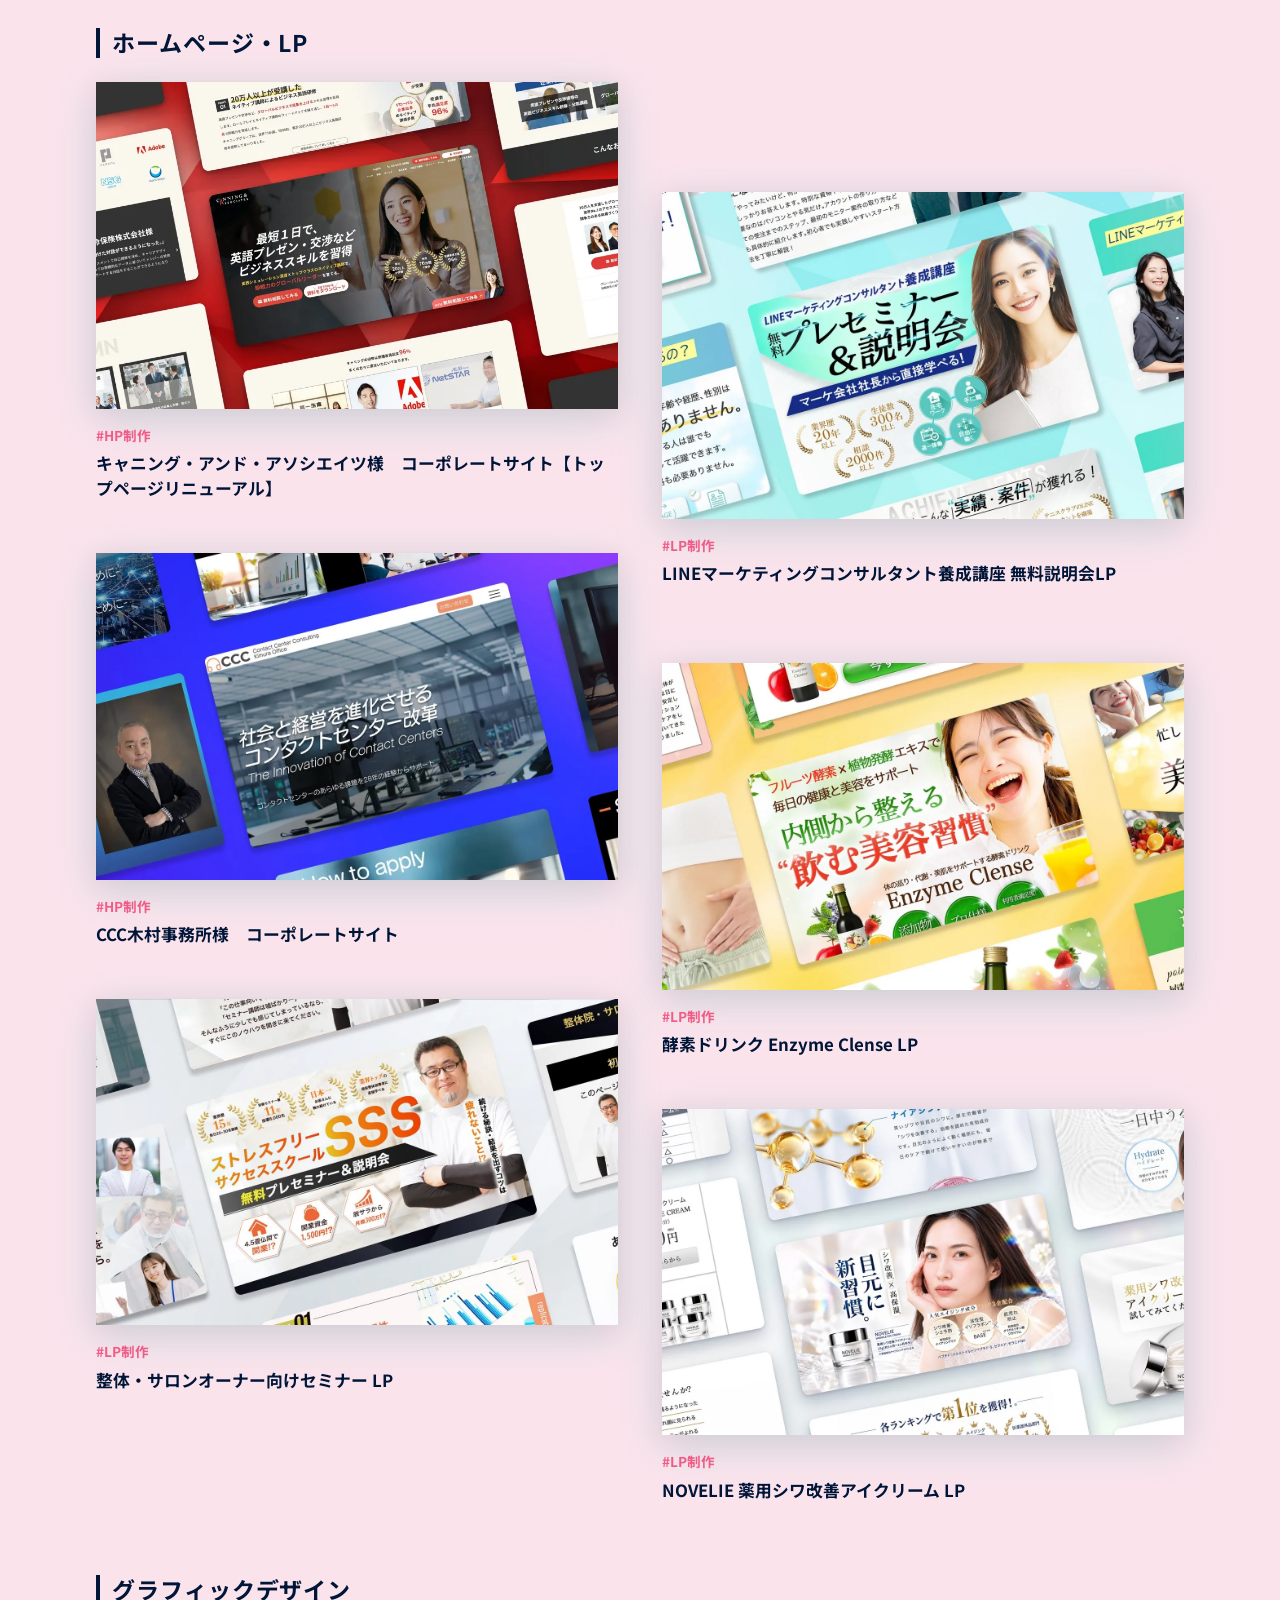
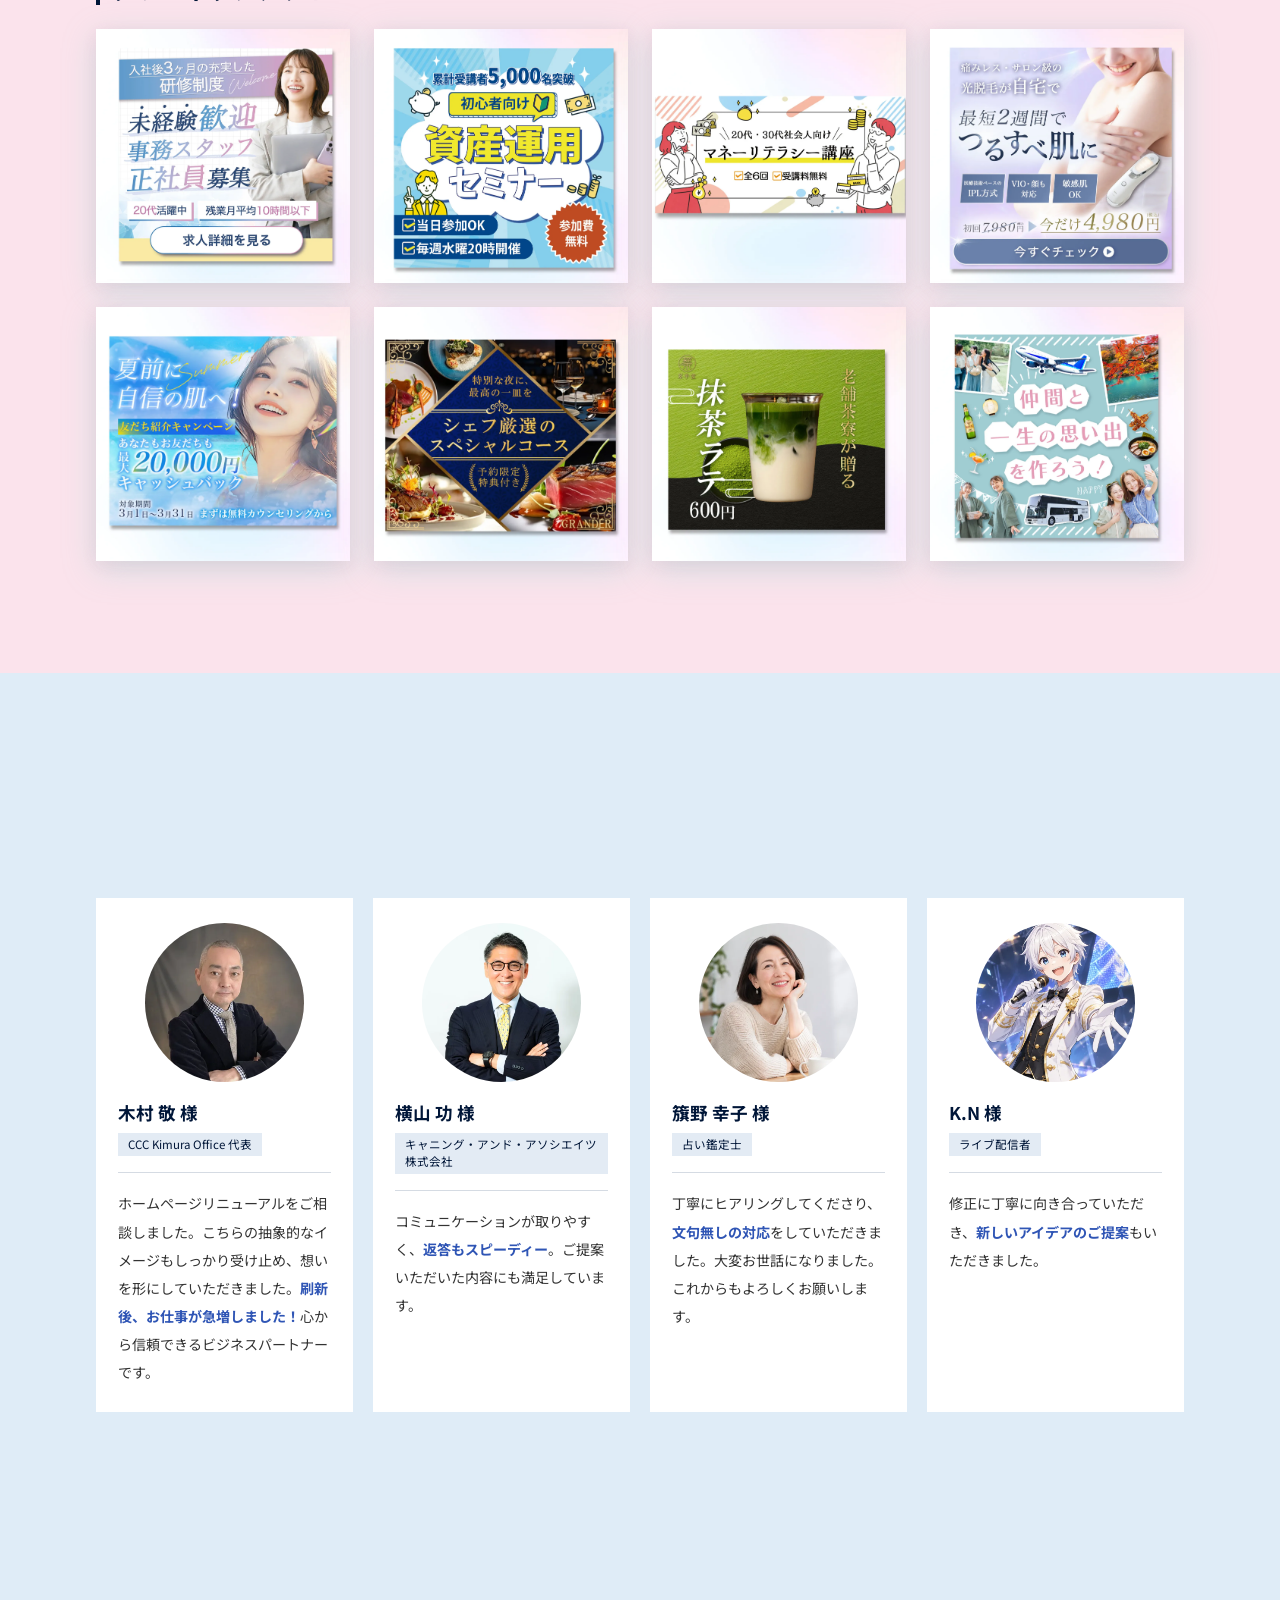
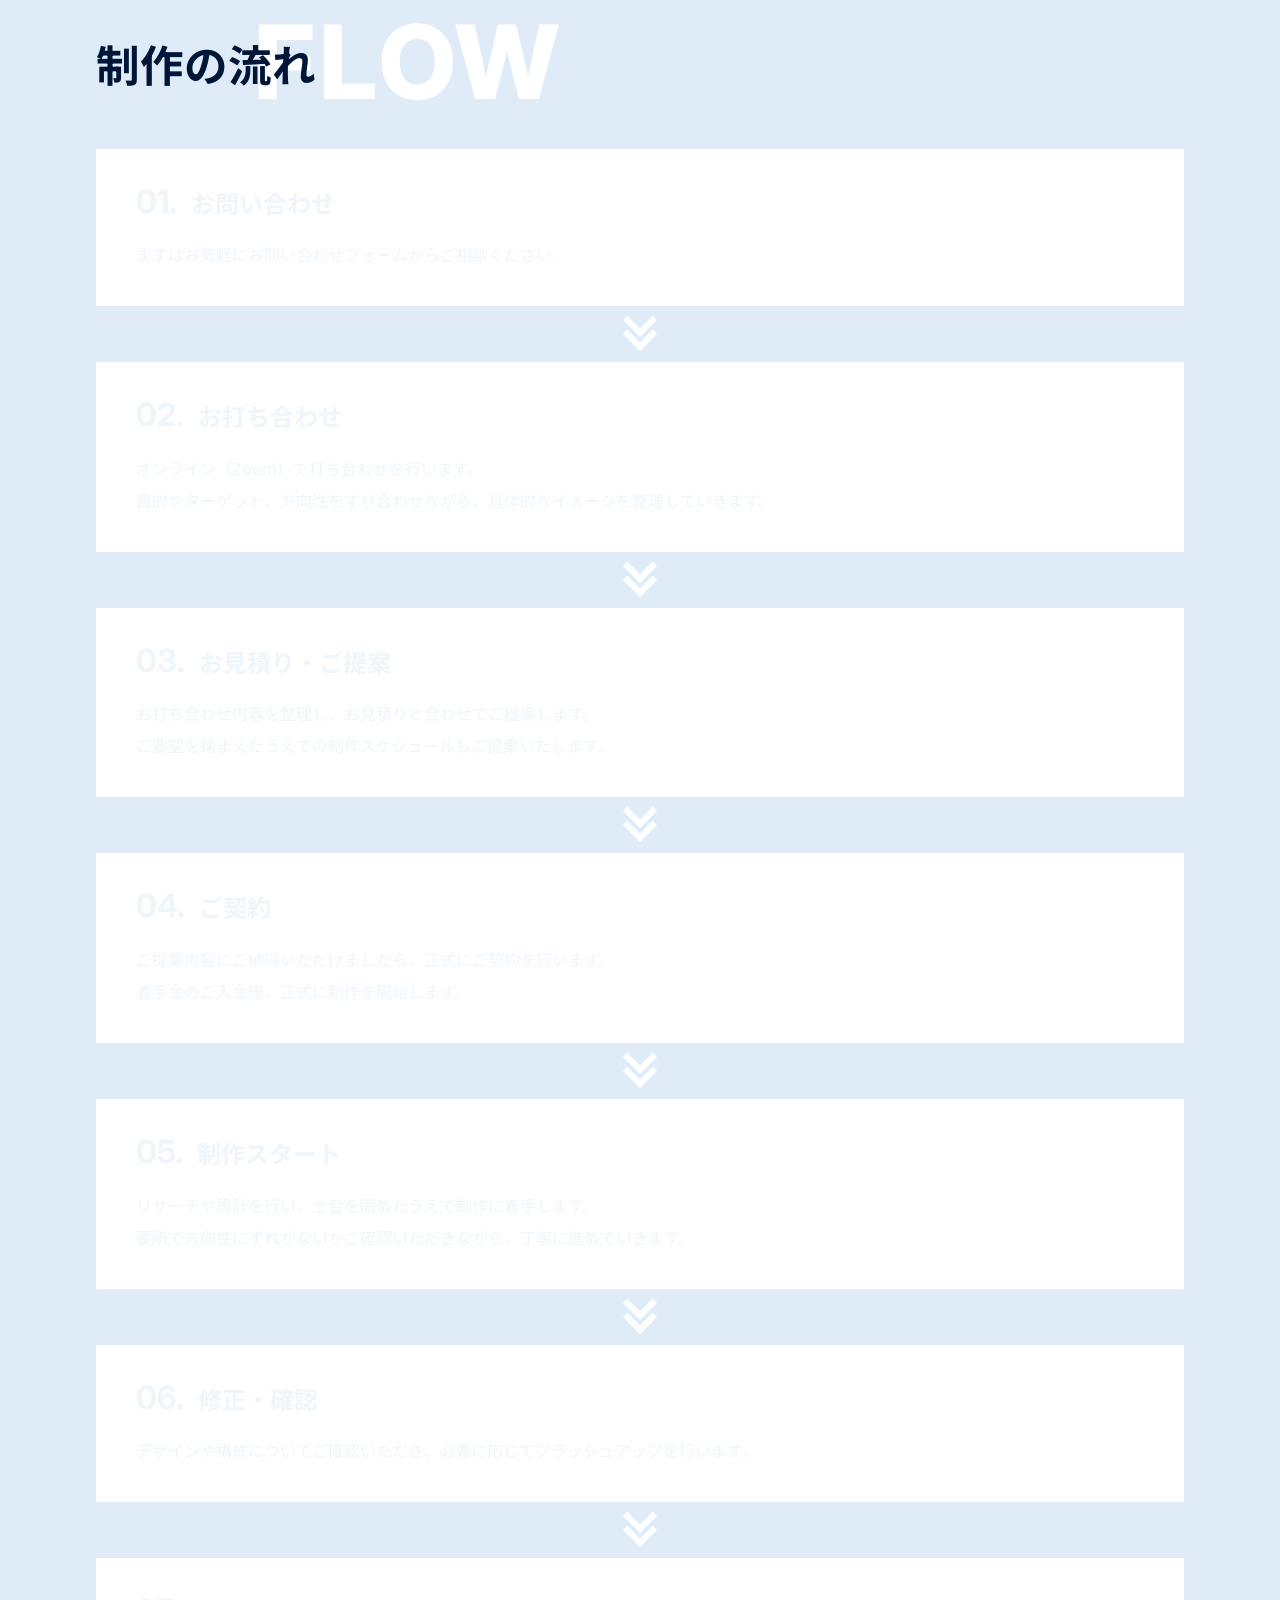
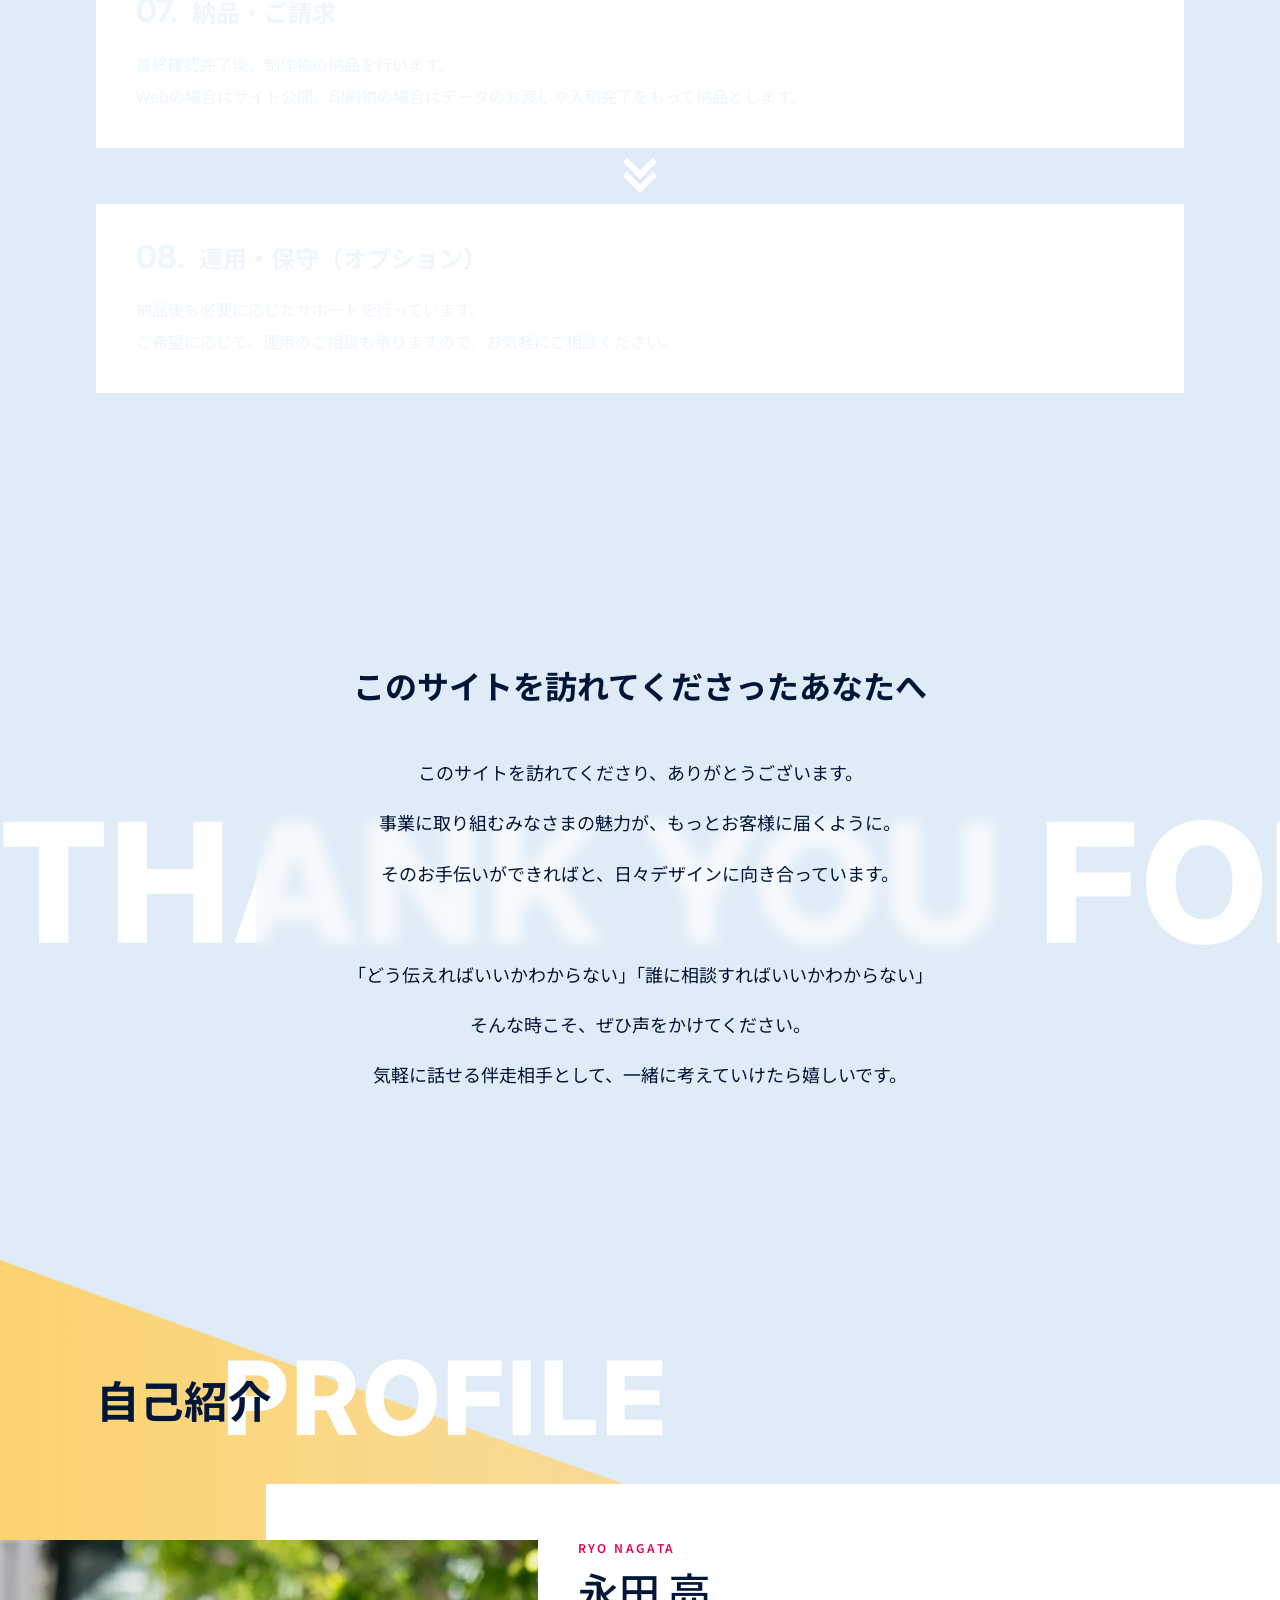
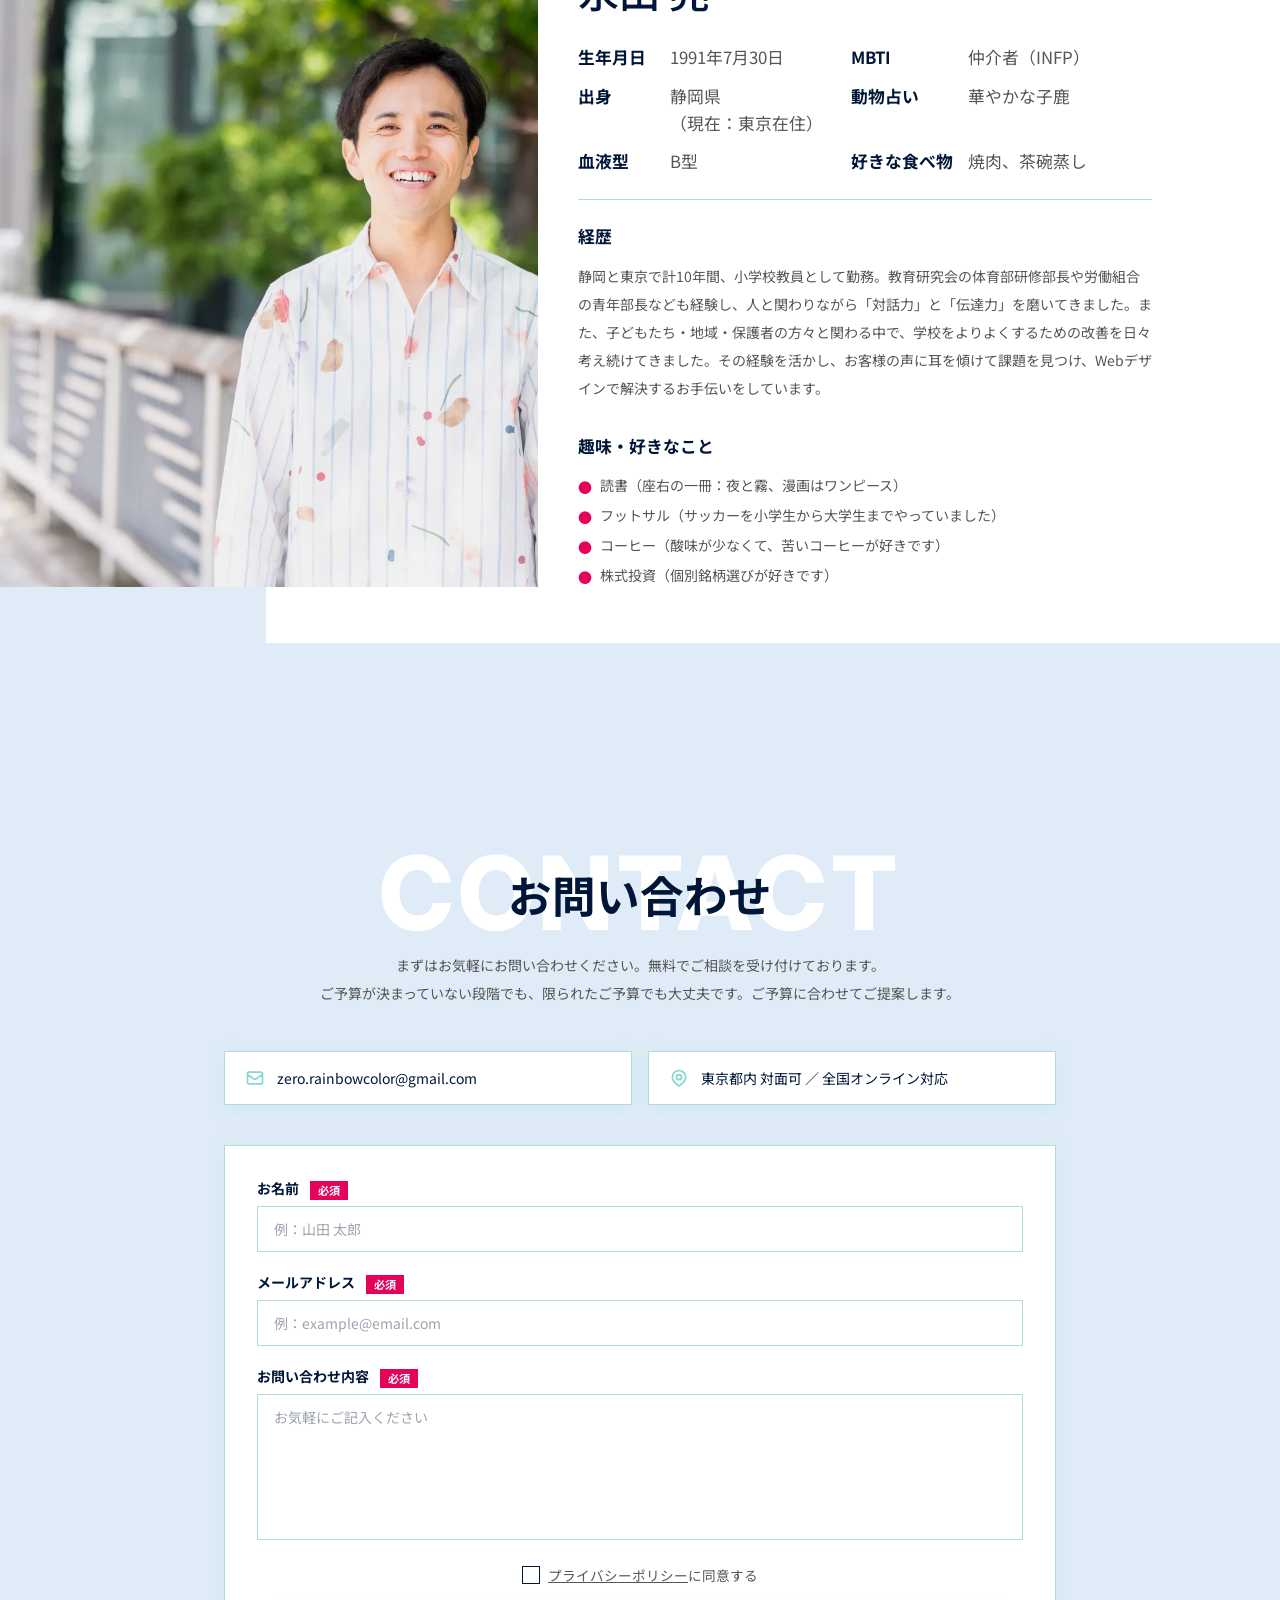
==== commit c969c59a: "お悩みエリアのイラストを文章の真上にそろえる Co-Authored-By: Claude Opus 5.5 <noreply@anthropic.com>" ====
--- a/index.html
+++ b/index.html
@@ -196,7 +196,7 @@
       #concern .grid.md\:grid-cols-3 { grid-template-columns: repeat(3, minmax(0, 1fr)); justify-content: stretch; } /* 同じ幅の3列 */
       #concern .concern-item { width: auto; text-align: left; } /* 文章は列幅いっぱい・左揃え */
       #concern .concern-item .concern-illust { width: auto; max-width: 100%; height: clamp(150px, 20vw, 240px); margin: 0 auto 1.5rem; } /* イラストは列の中央 */
-      #concern .concern-item .concern-desc { width: auto; min-width: 0; }
+      #concern .concern-item .concern-desc { width: fit-content; max-width: 100%; margin-left: auto; margin-right: auto; } /* 文章のかたまりを列の中央に（中は左揃え）→ イラストが文章の真上に */
       /* 英字 CONCERNS の右端は右のイラストの右端にそろえる（JSで left を設定） */
     }
     .concern-illust { display: block; width: 100%; height: 220px; object-fit: contain; margin: 0 auto 1.5rem; }
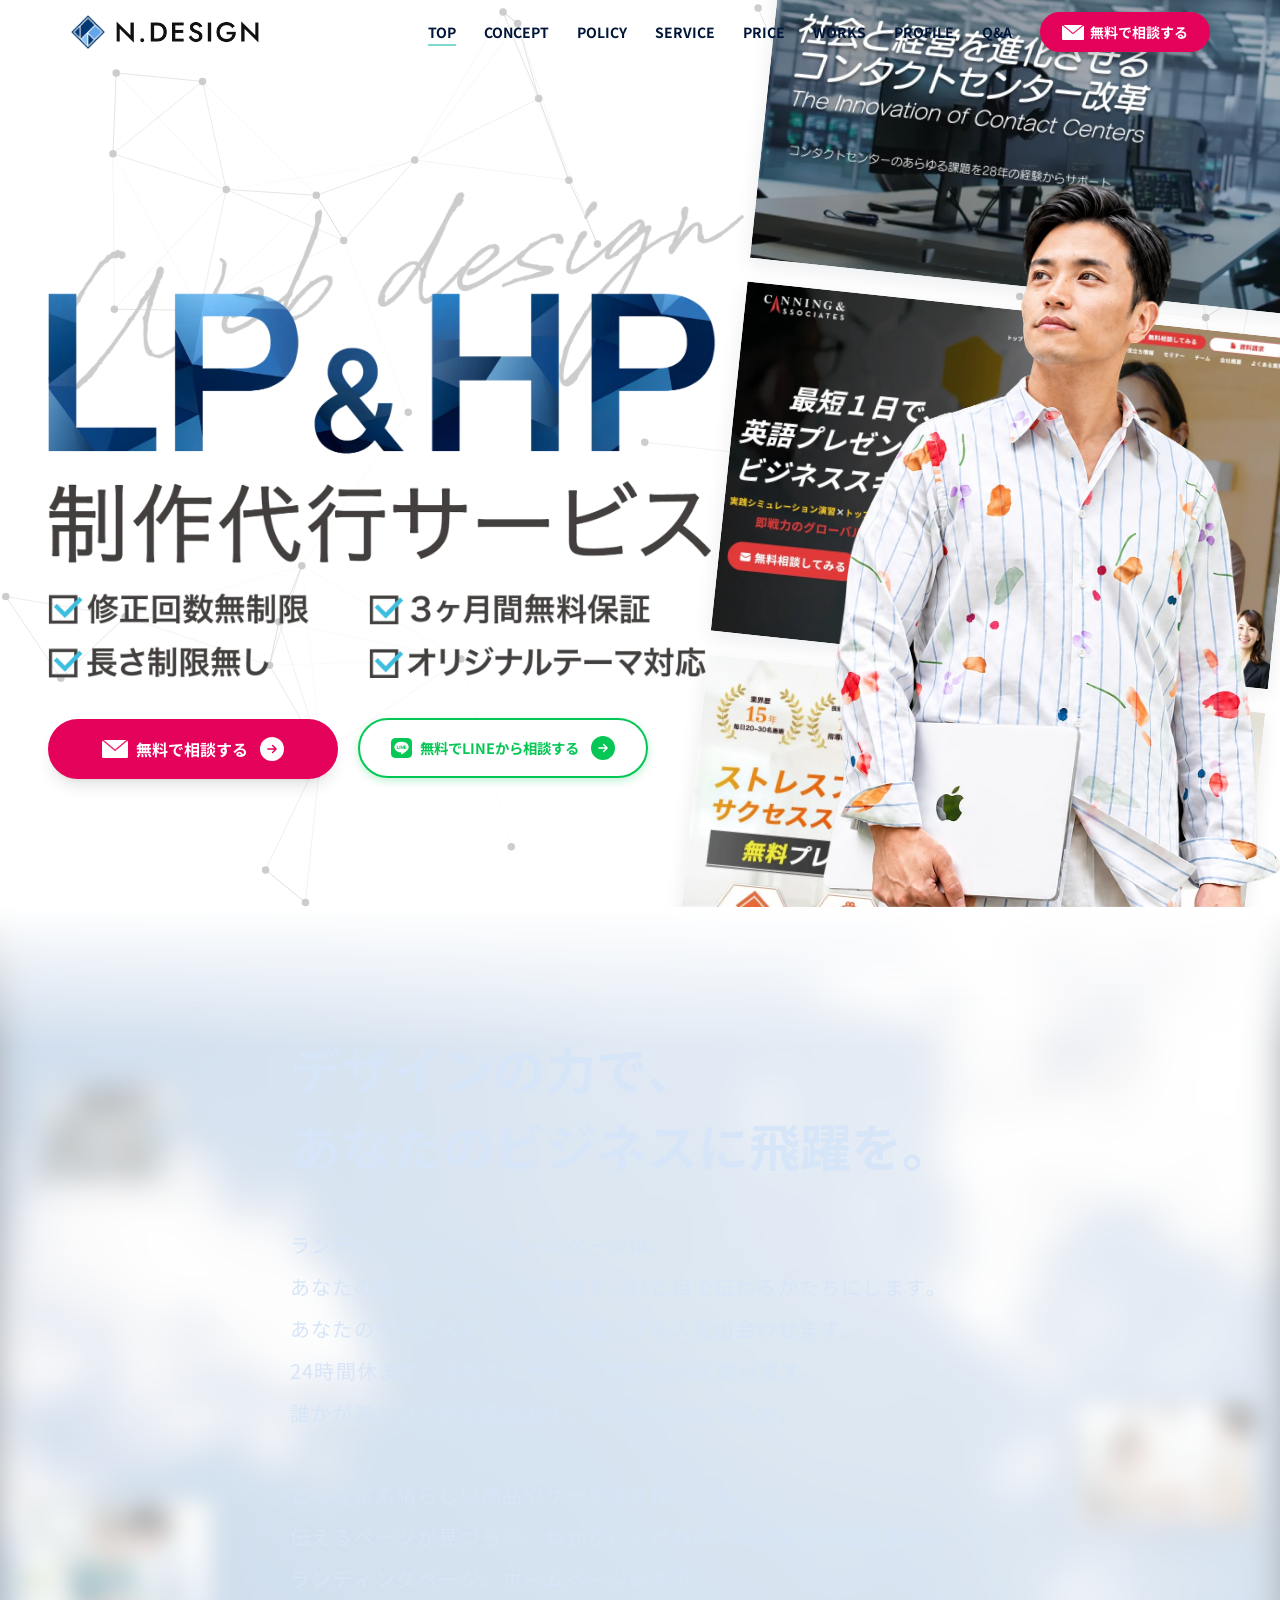
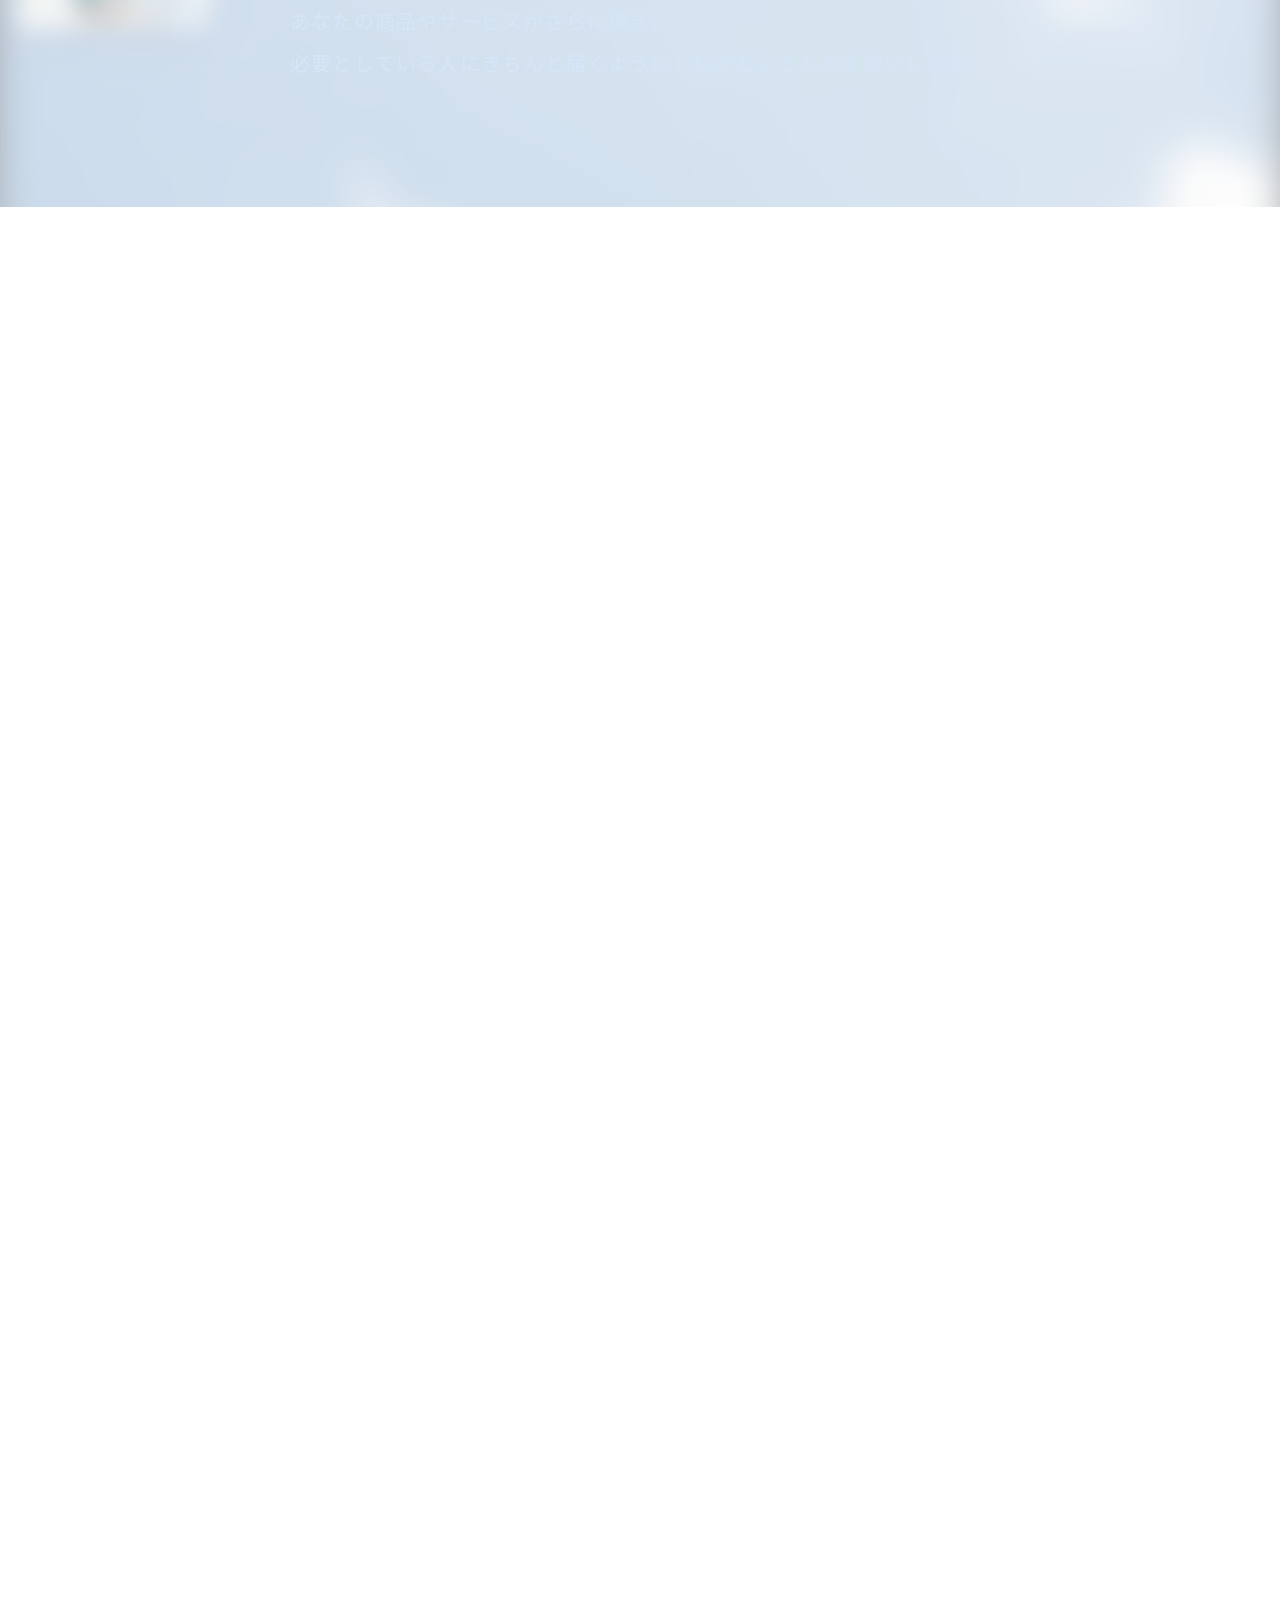
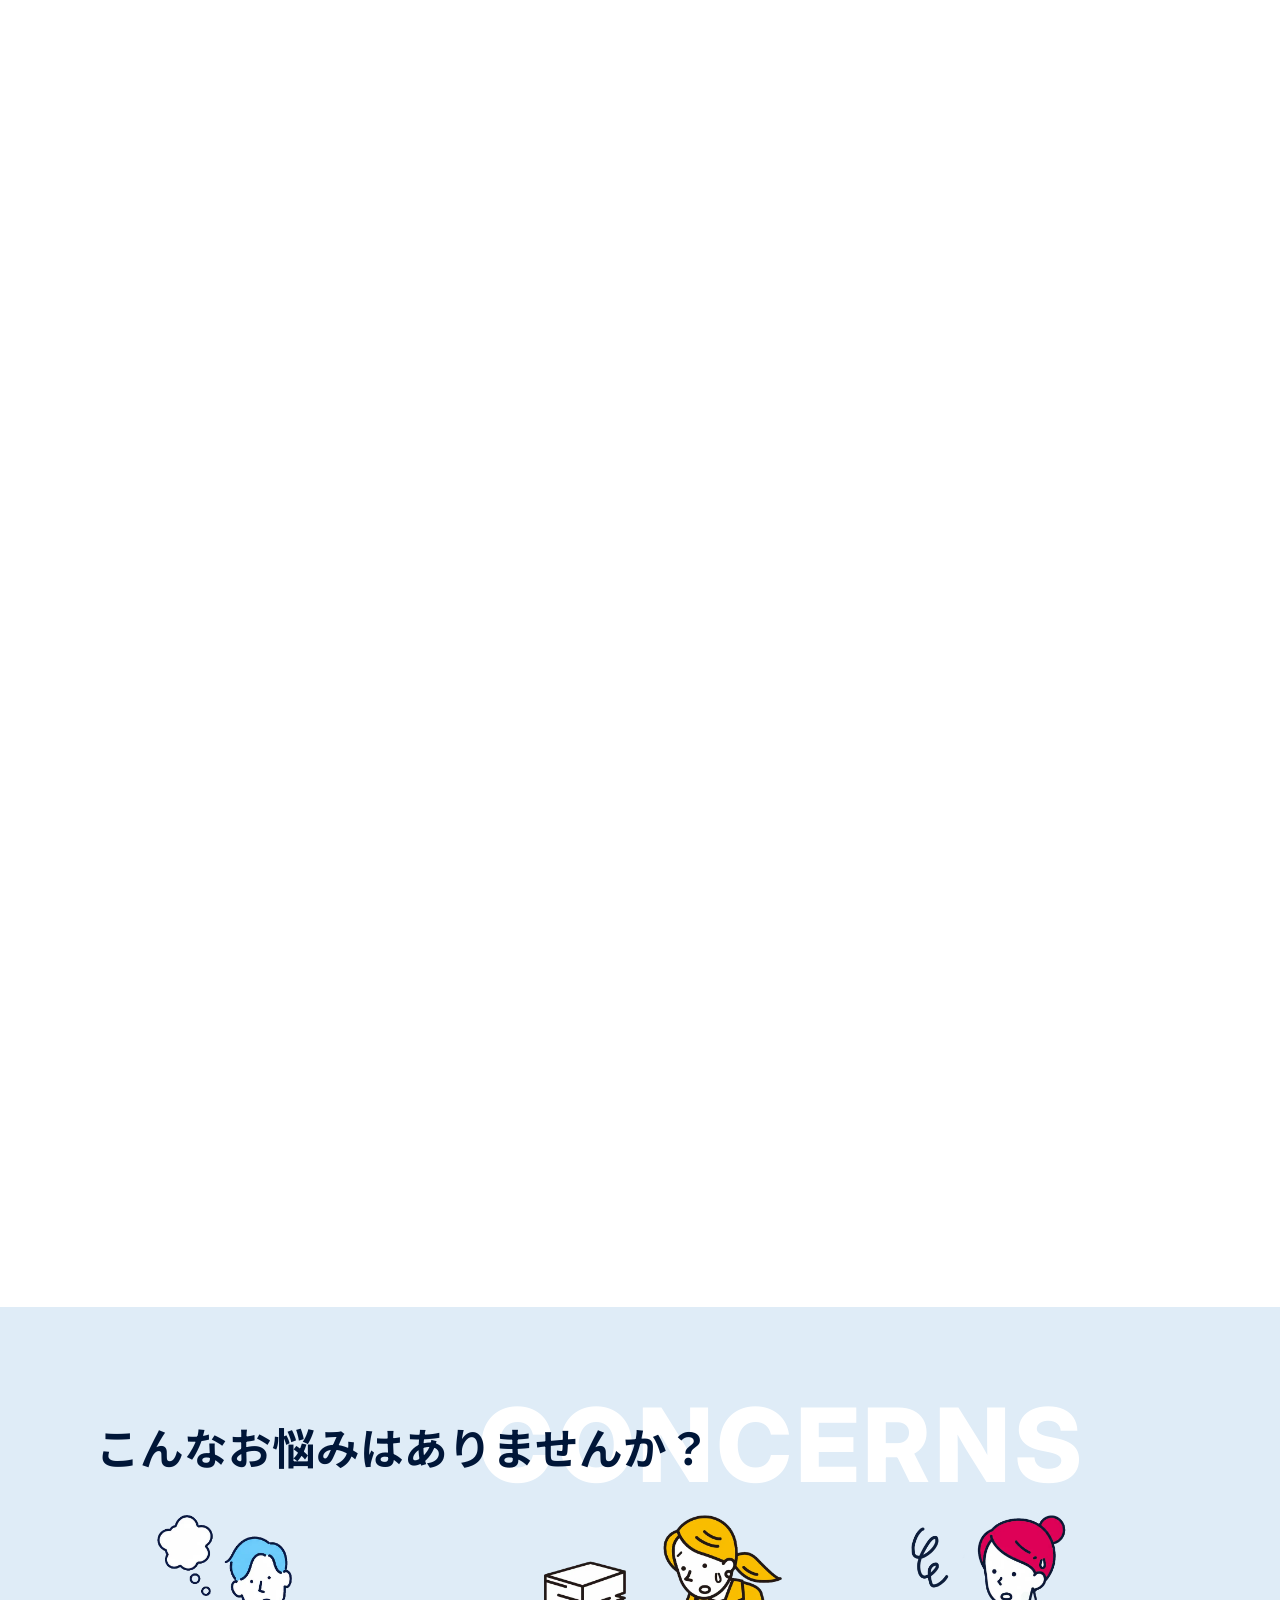
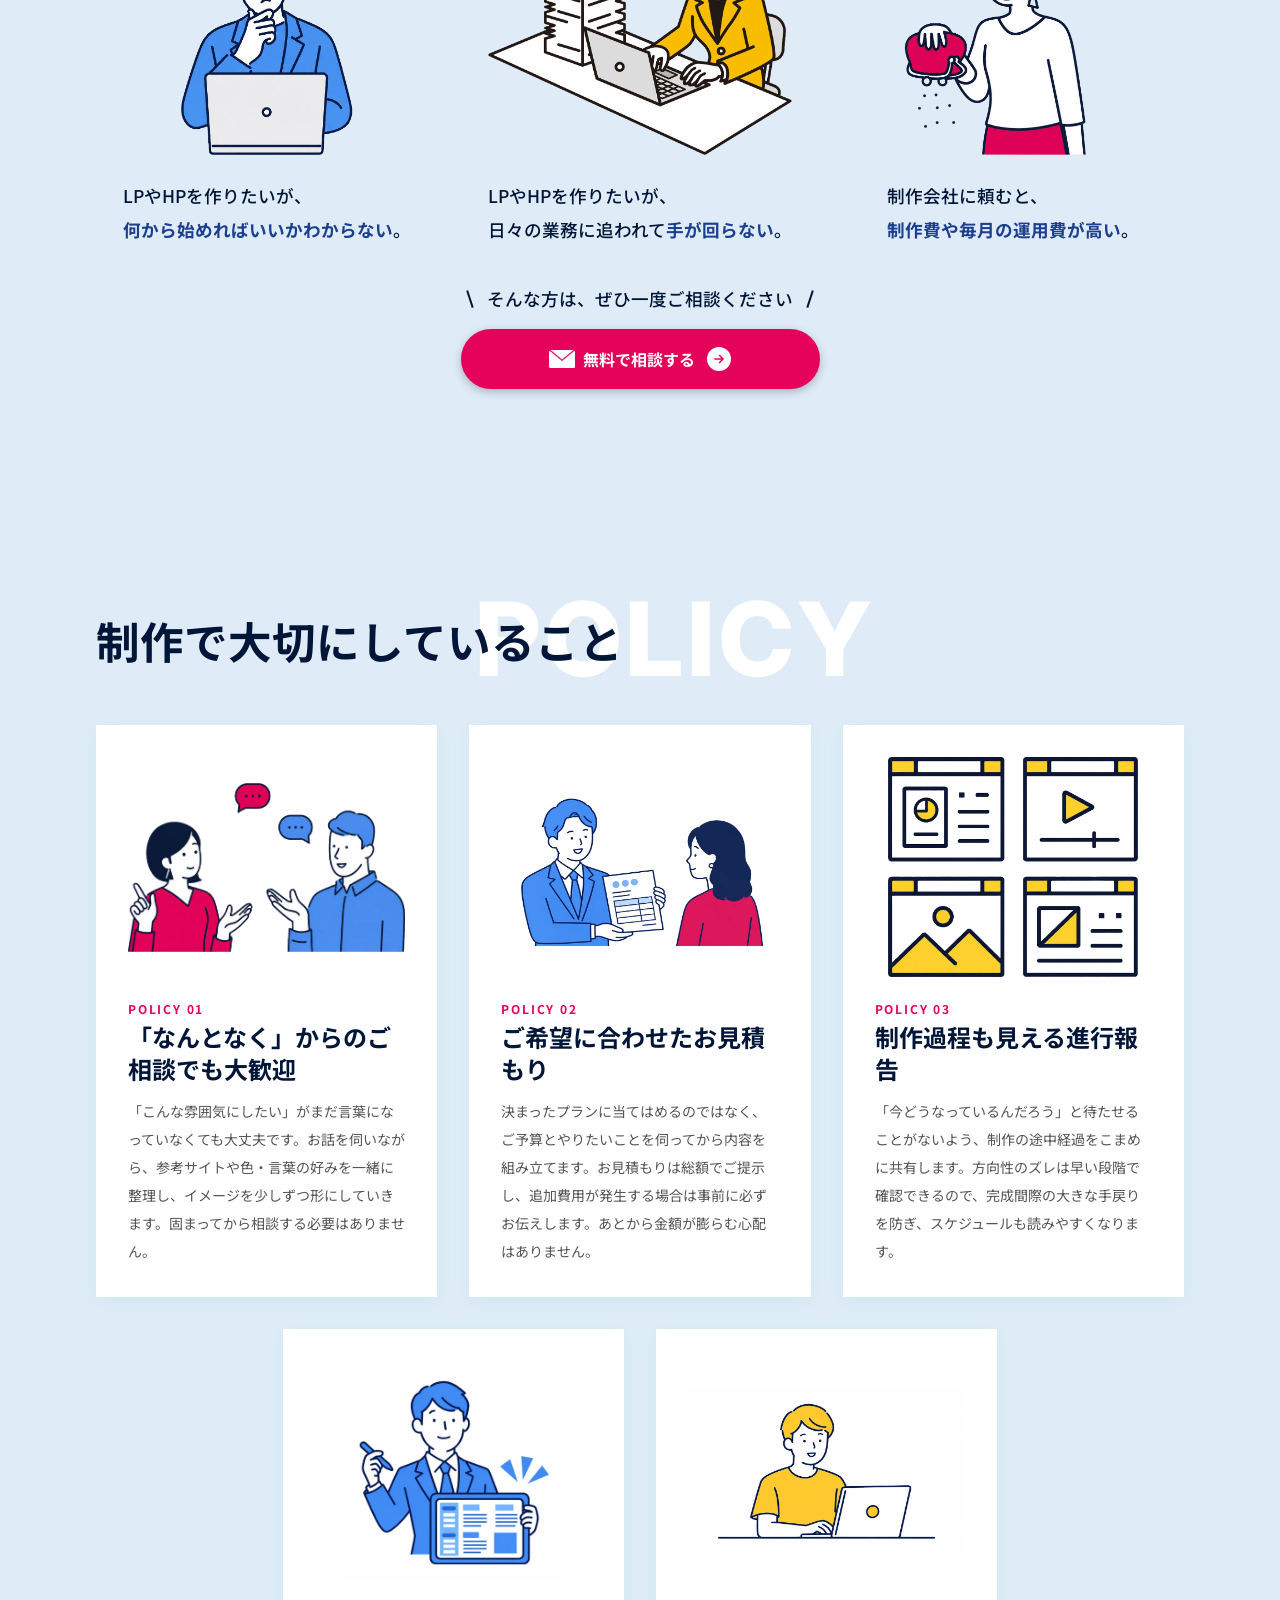
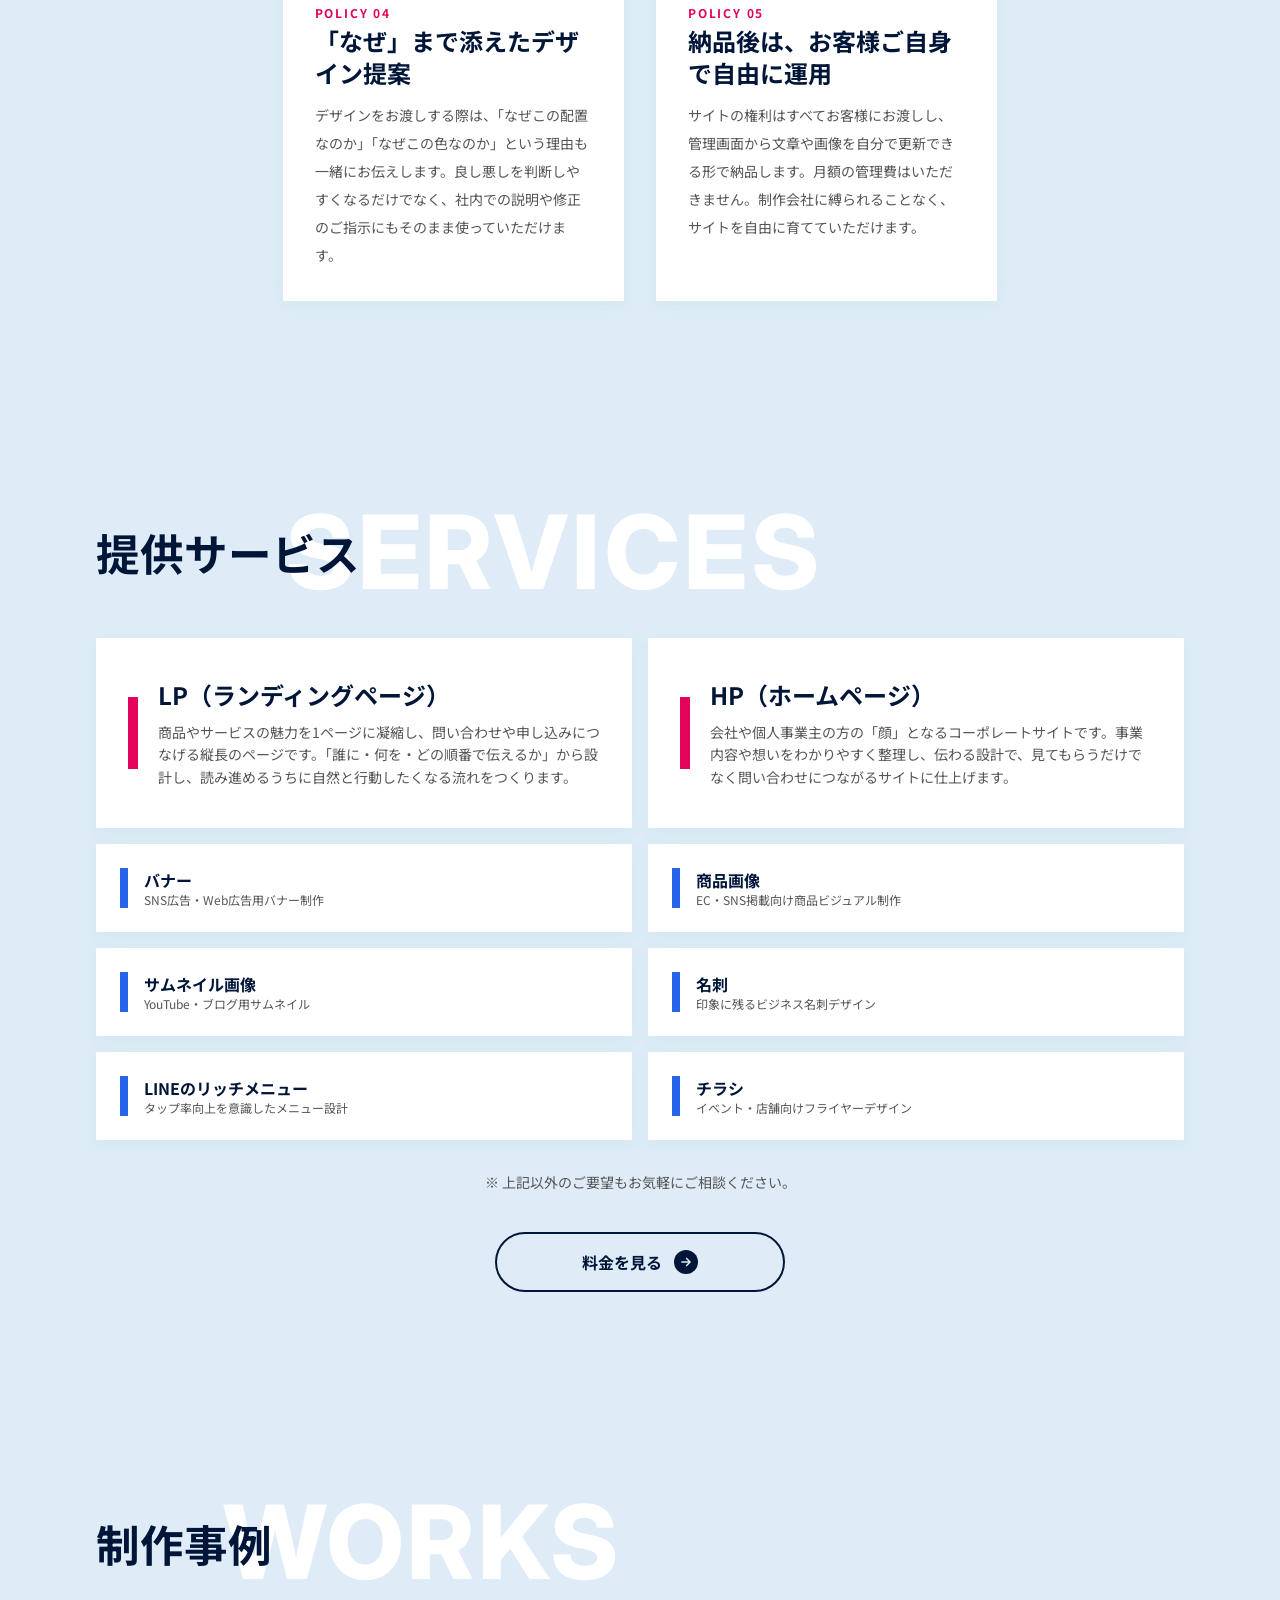
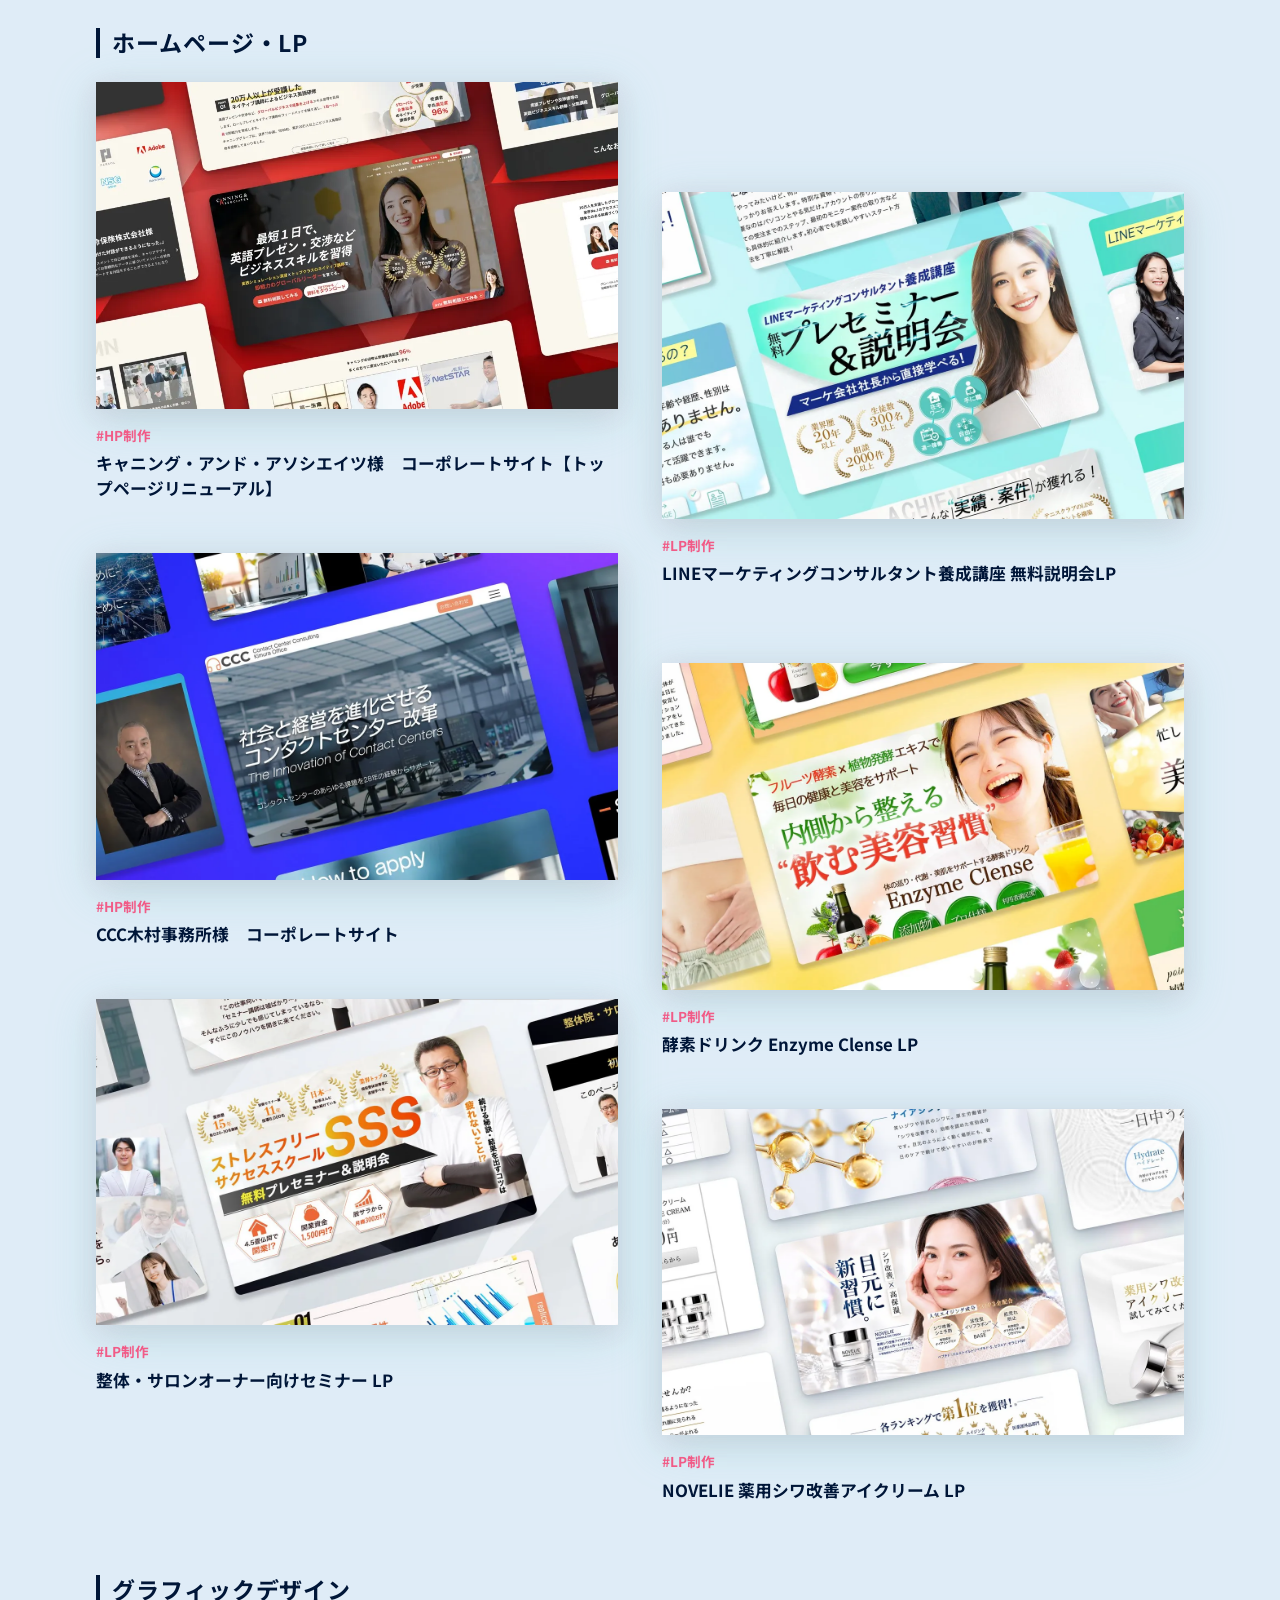
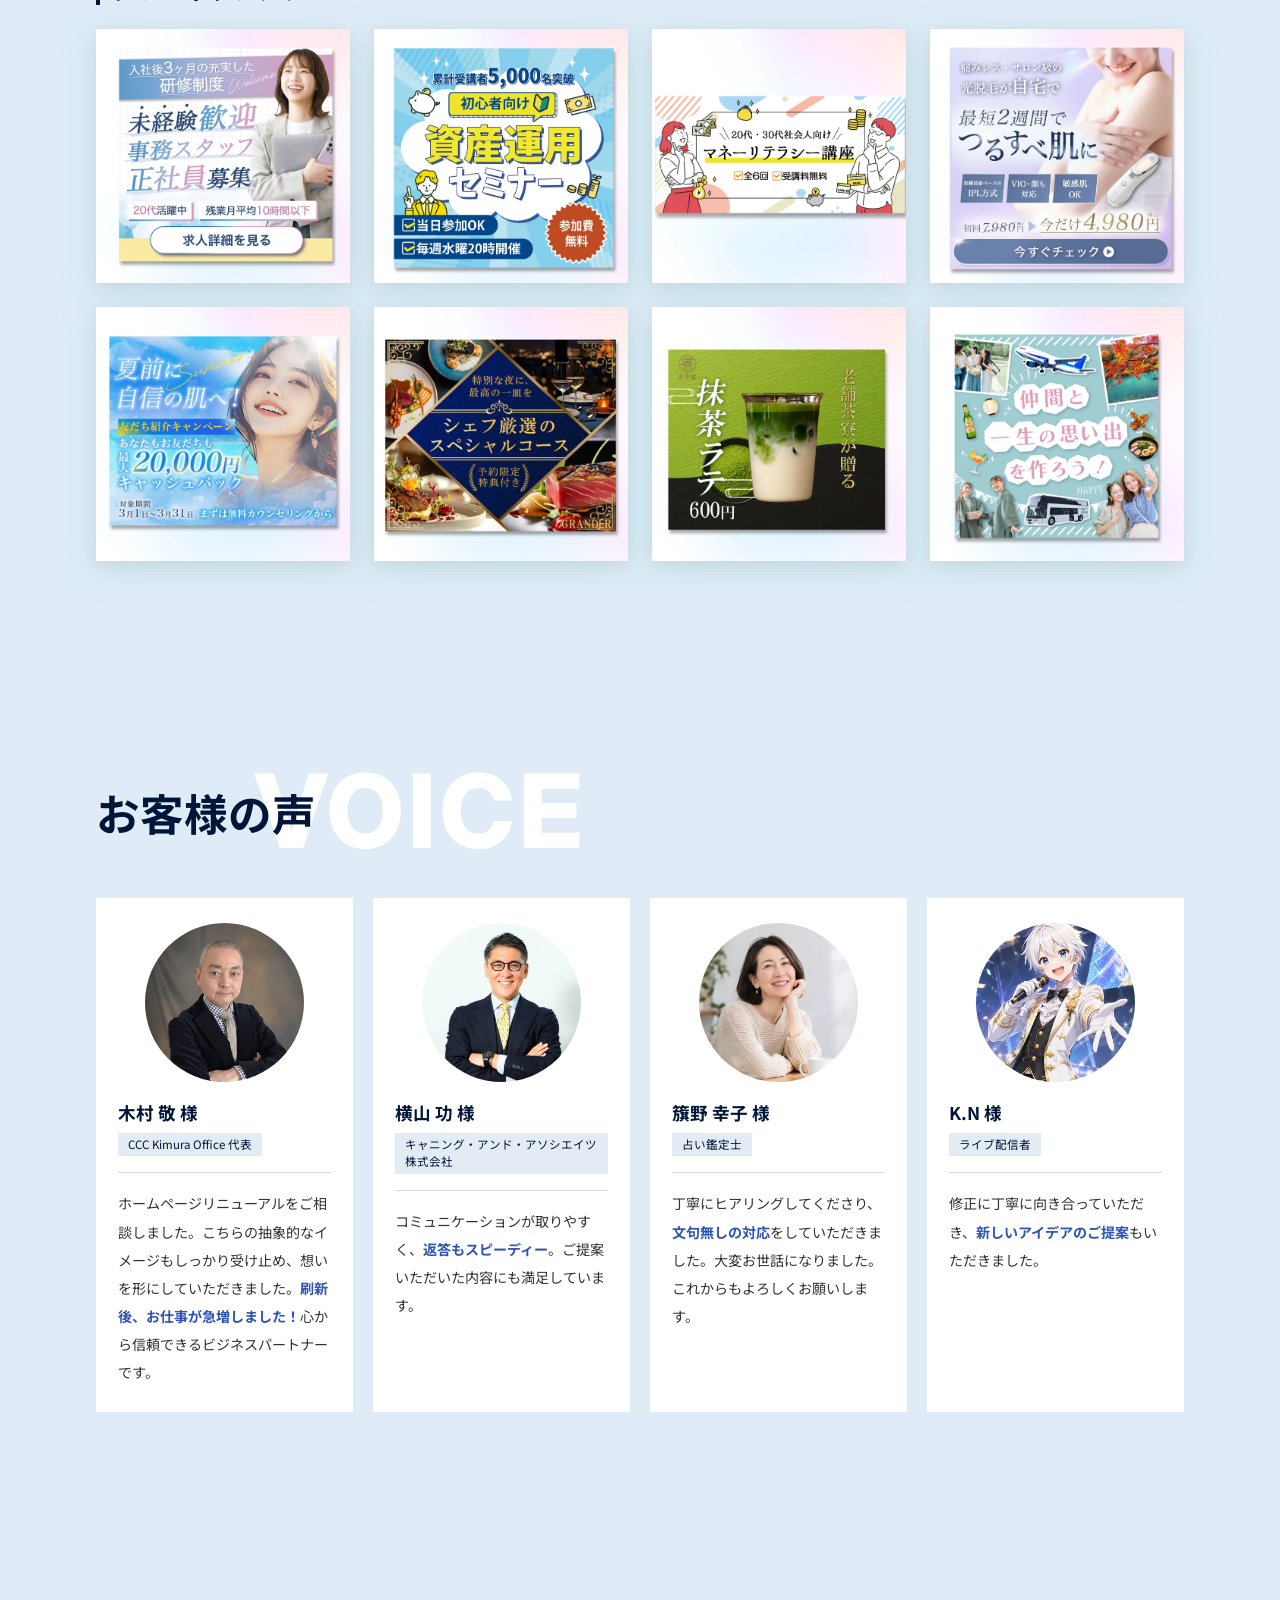
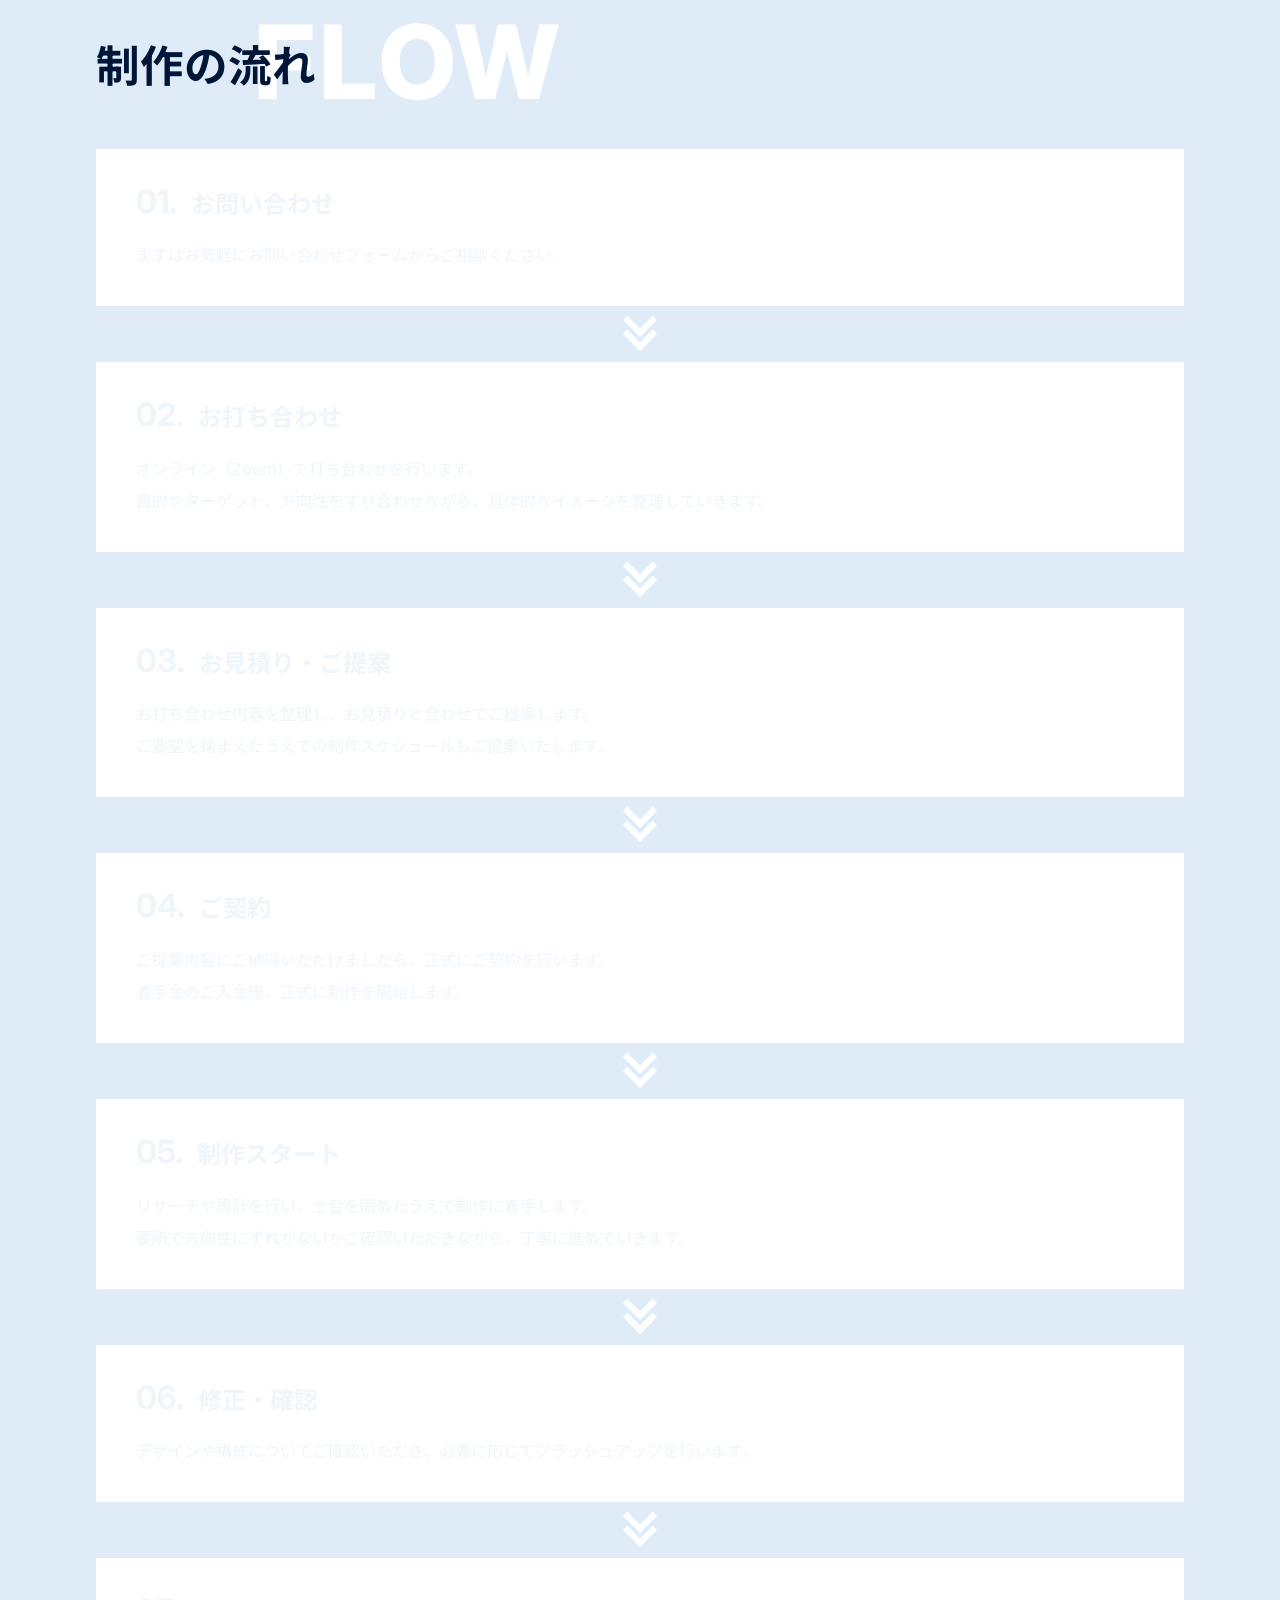
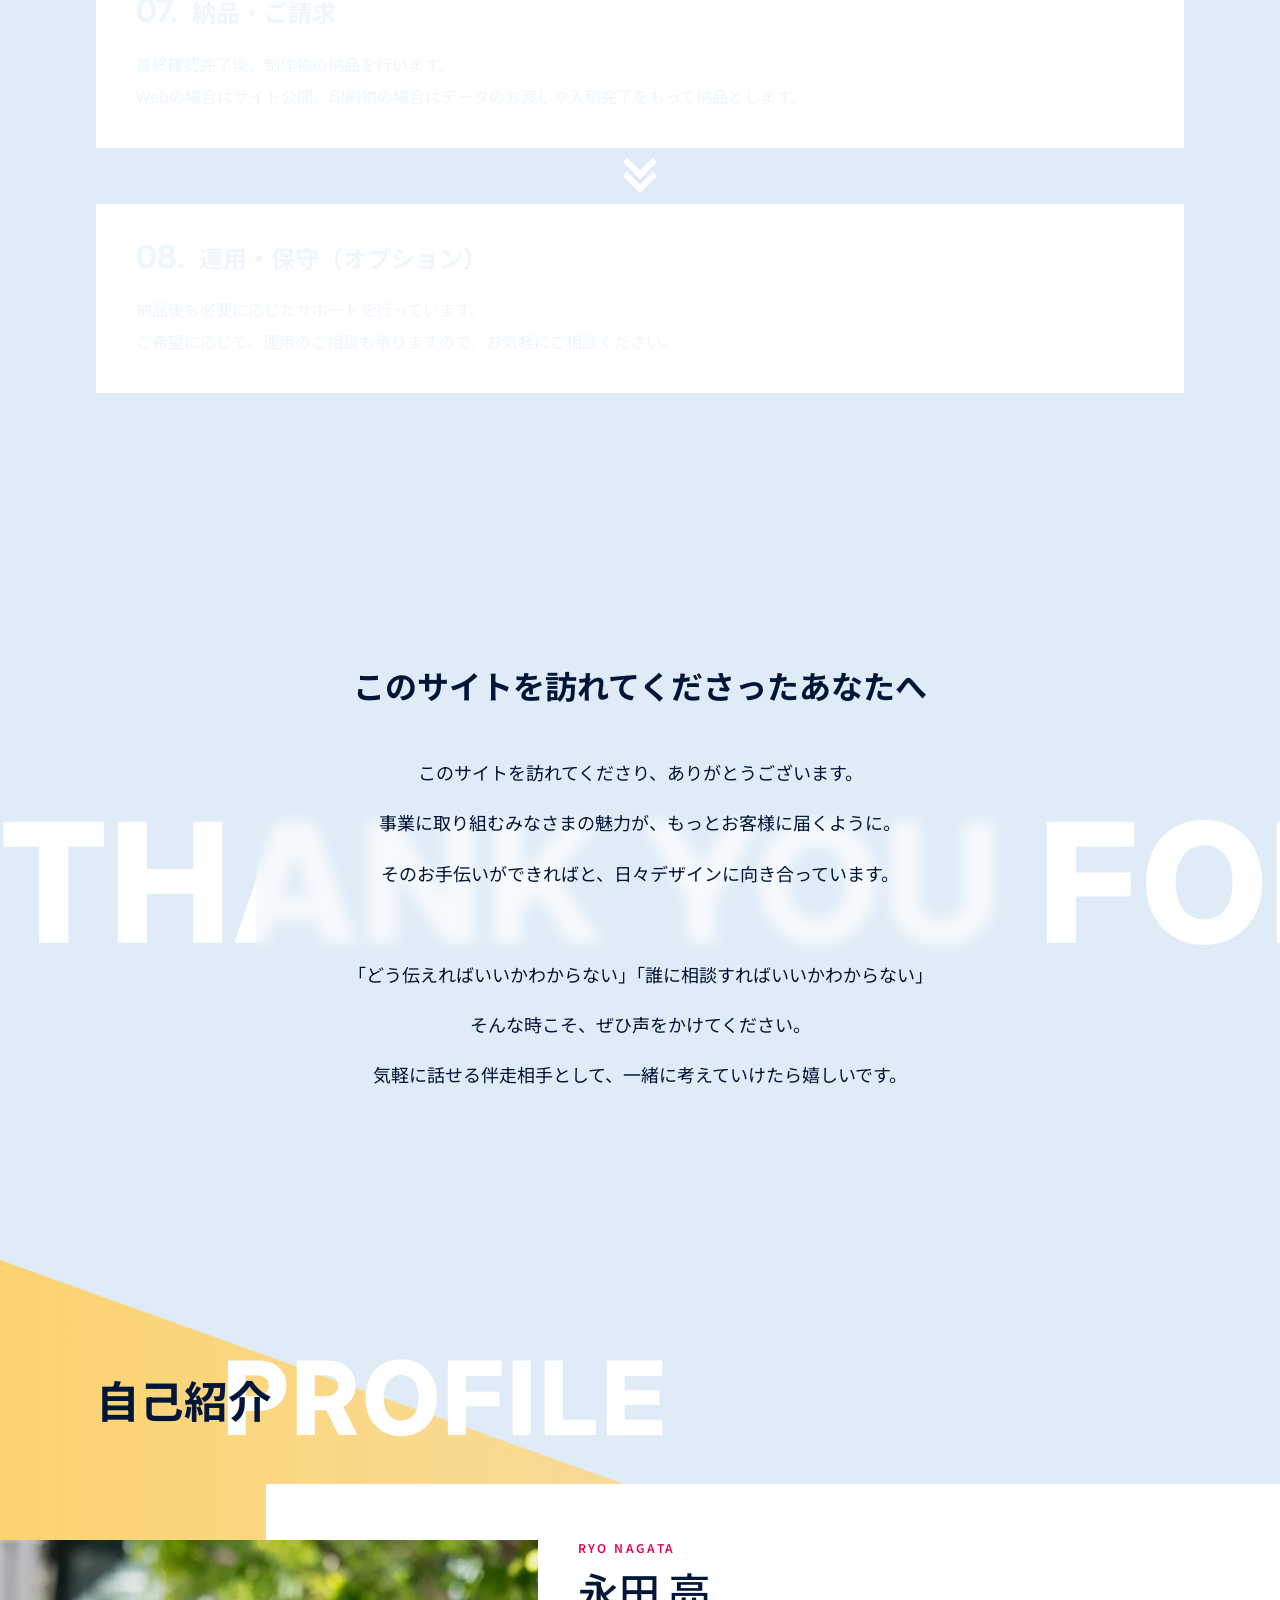
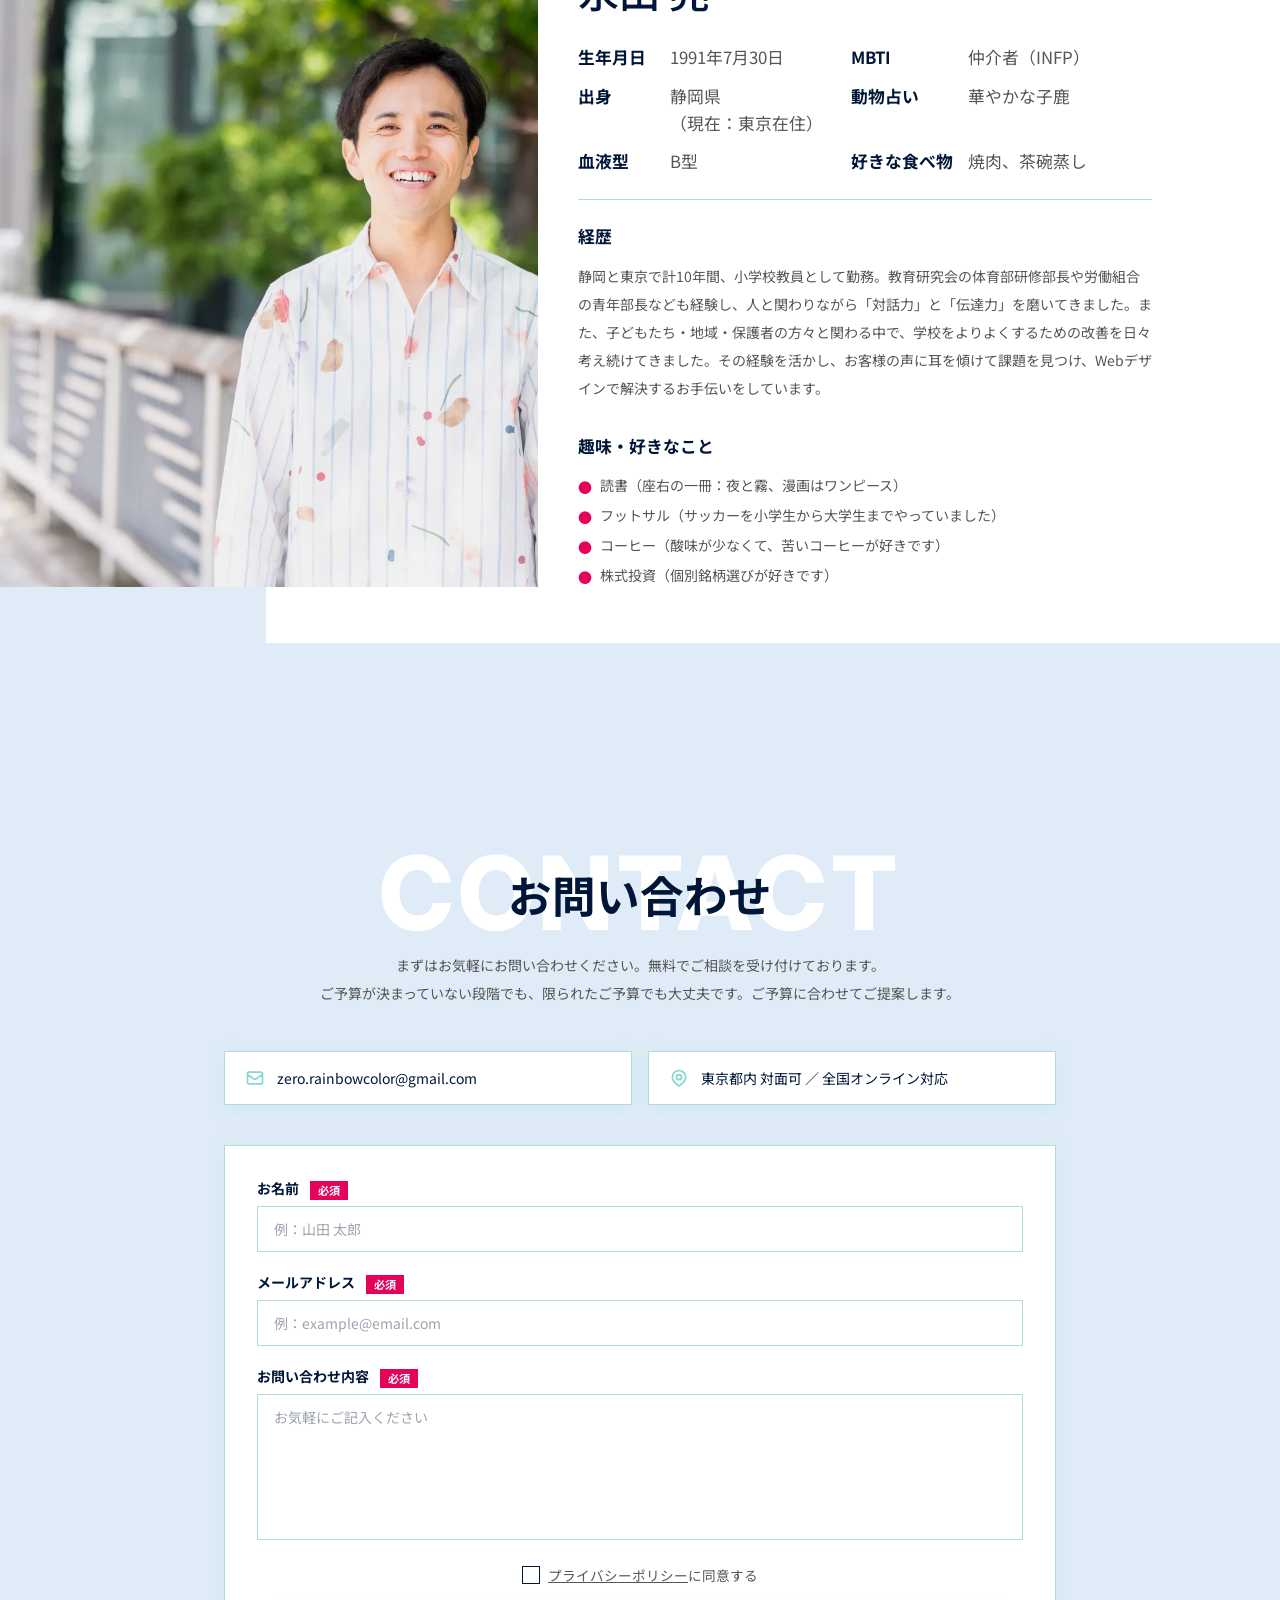
==== commit be0e5b41: "お悩みエリアの左右のイラストを見た目の中心で文章にそろえる Co-Authored-By: Claude Opus 5.5 <noreply@anthropic.com>" ====
--- a/index.html
+++ b/index.html
@@ -196,6 +196,9 @@
       #concern .grid.md\:grid-cols-3 { grid-template-columns: repeat(3, minmax(0, 1fr)); justify-content: stretch; } /* 同じ幅の3列 */
       #concern .concern-item { width: auto; text-align: left; } /* 文章は列幅いっぱい・左揃え */
       #concern .concern-item .concern-illust { width: auto; max-width: 100%; height: clamp(150px, 20vw, 240px); margin: 0 auto 1.5rem; } /* イラストは列の中央 */
+      /* 左の男性・右の女性は人物が画像の右寄りに描かれているため、見た目の中心が文章の中心に来るよう少し左へ */
+      #concern .concern-item:first-child .concern-illust { transform: translateX(-6%); }
+      #concern .concern-item:last-child .concern-illust { transform: translateX(-10%); }
       #concern .concern-item .concern-desc { width: fit-content; max-width: 100%; margin-left: auto; margin-right: auto; } /* 文章のかたまりを列の中央に（中は左揃え）→ イラストが文章の真上に */
       /* 英字 CONCERNS の右端は右のイラストの右端にそろえる（JSで left を設定） */
     }
